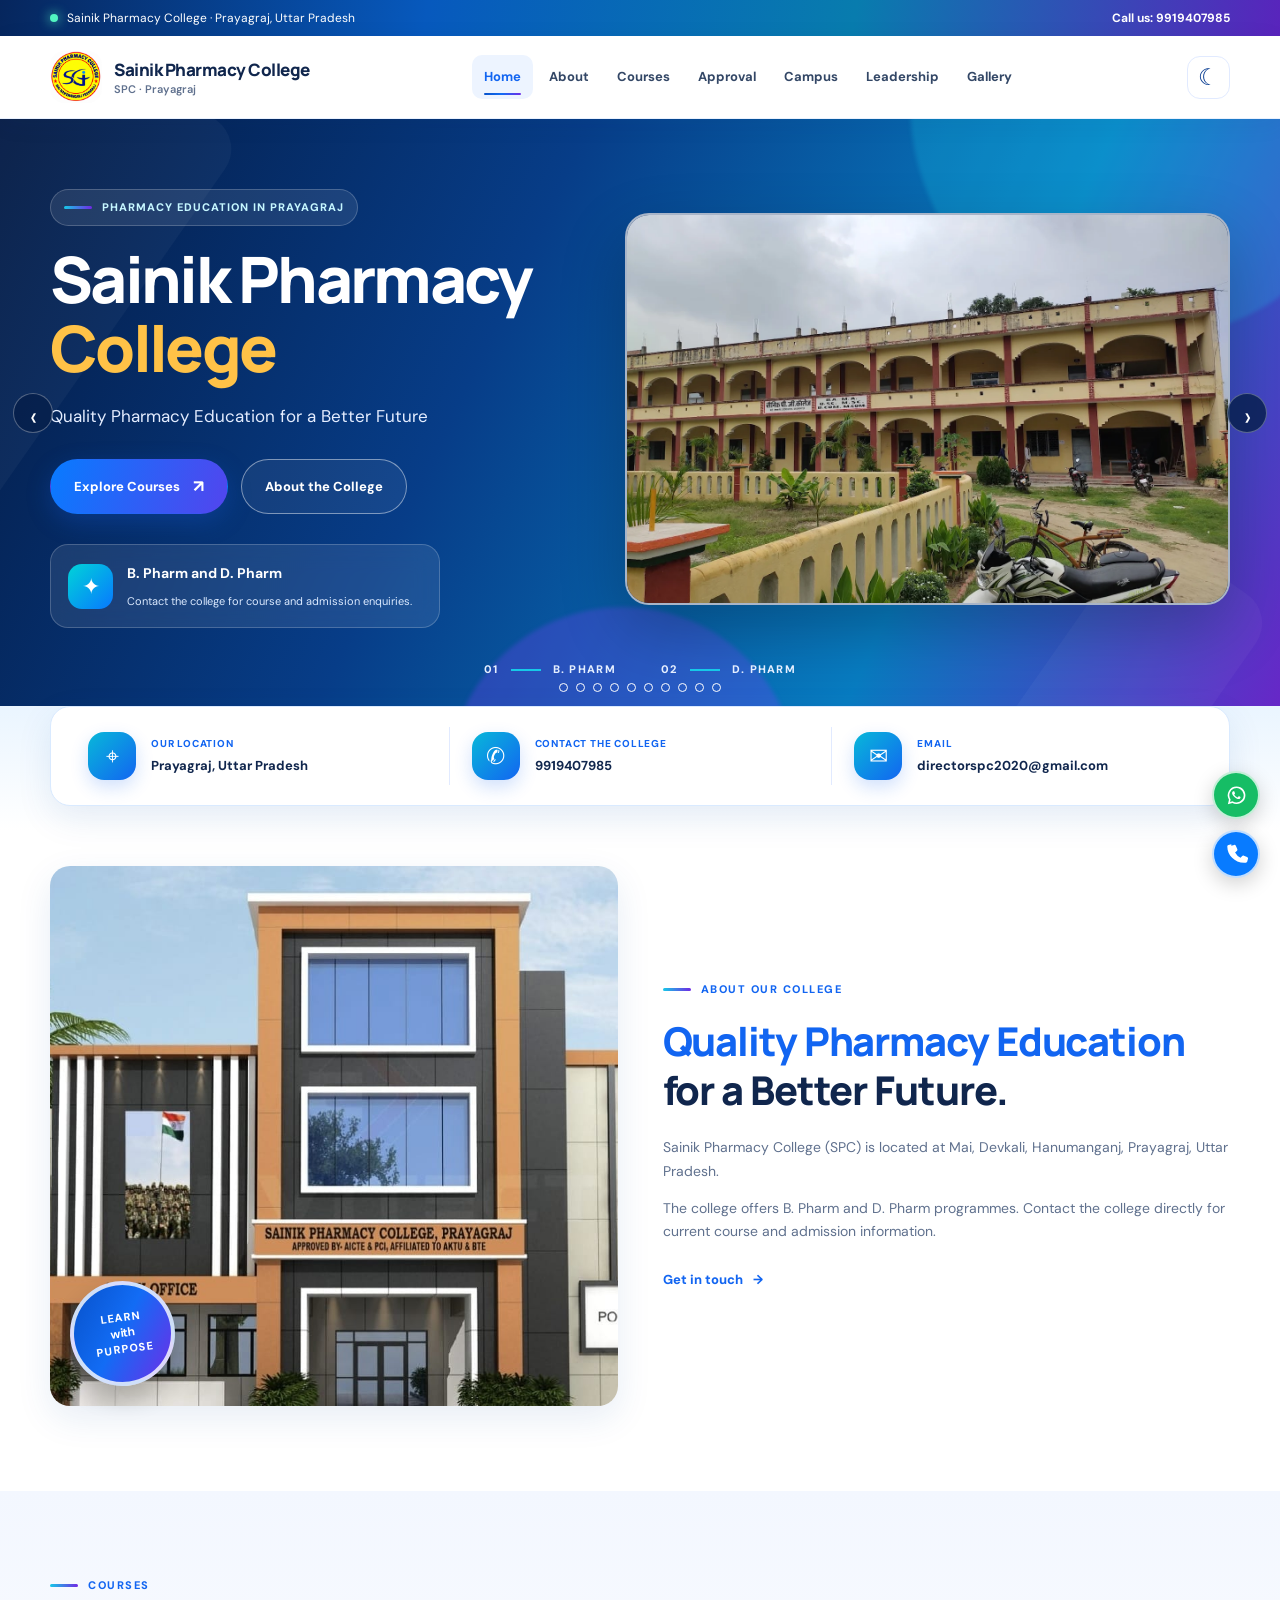
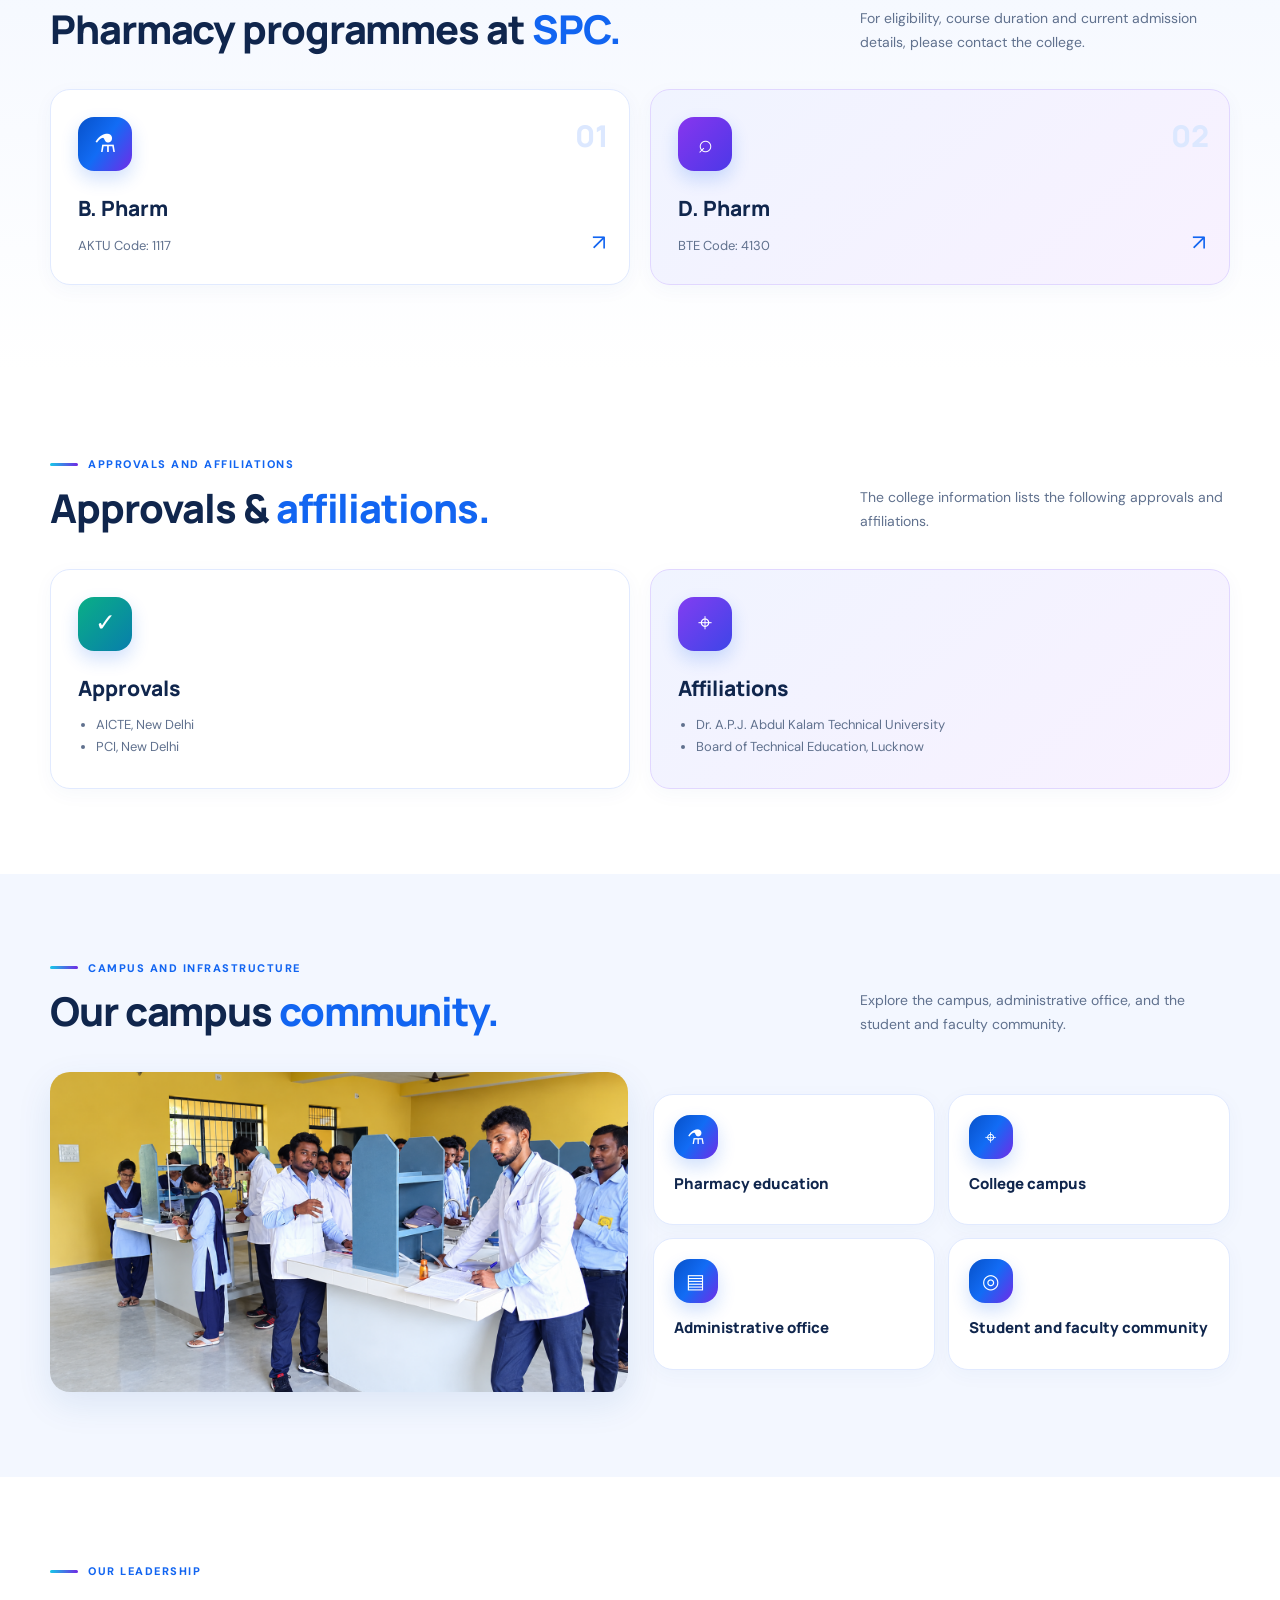
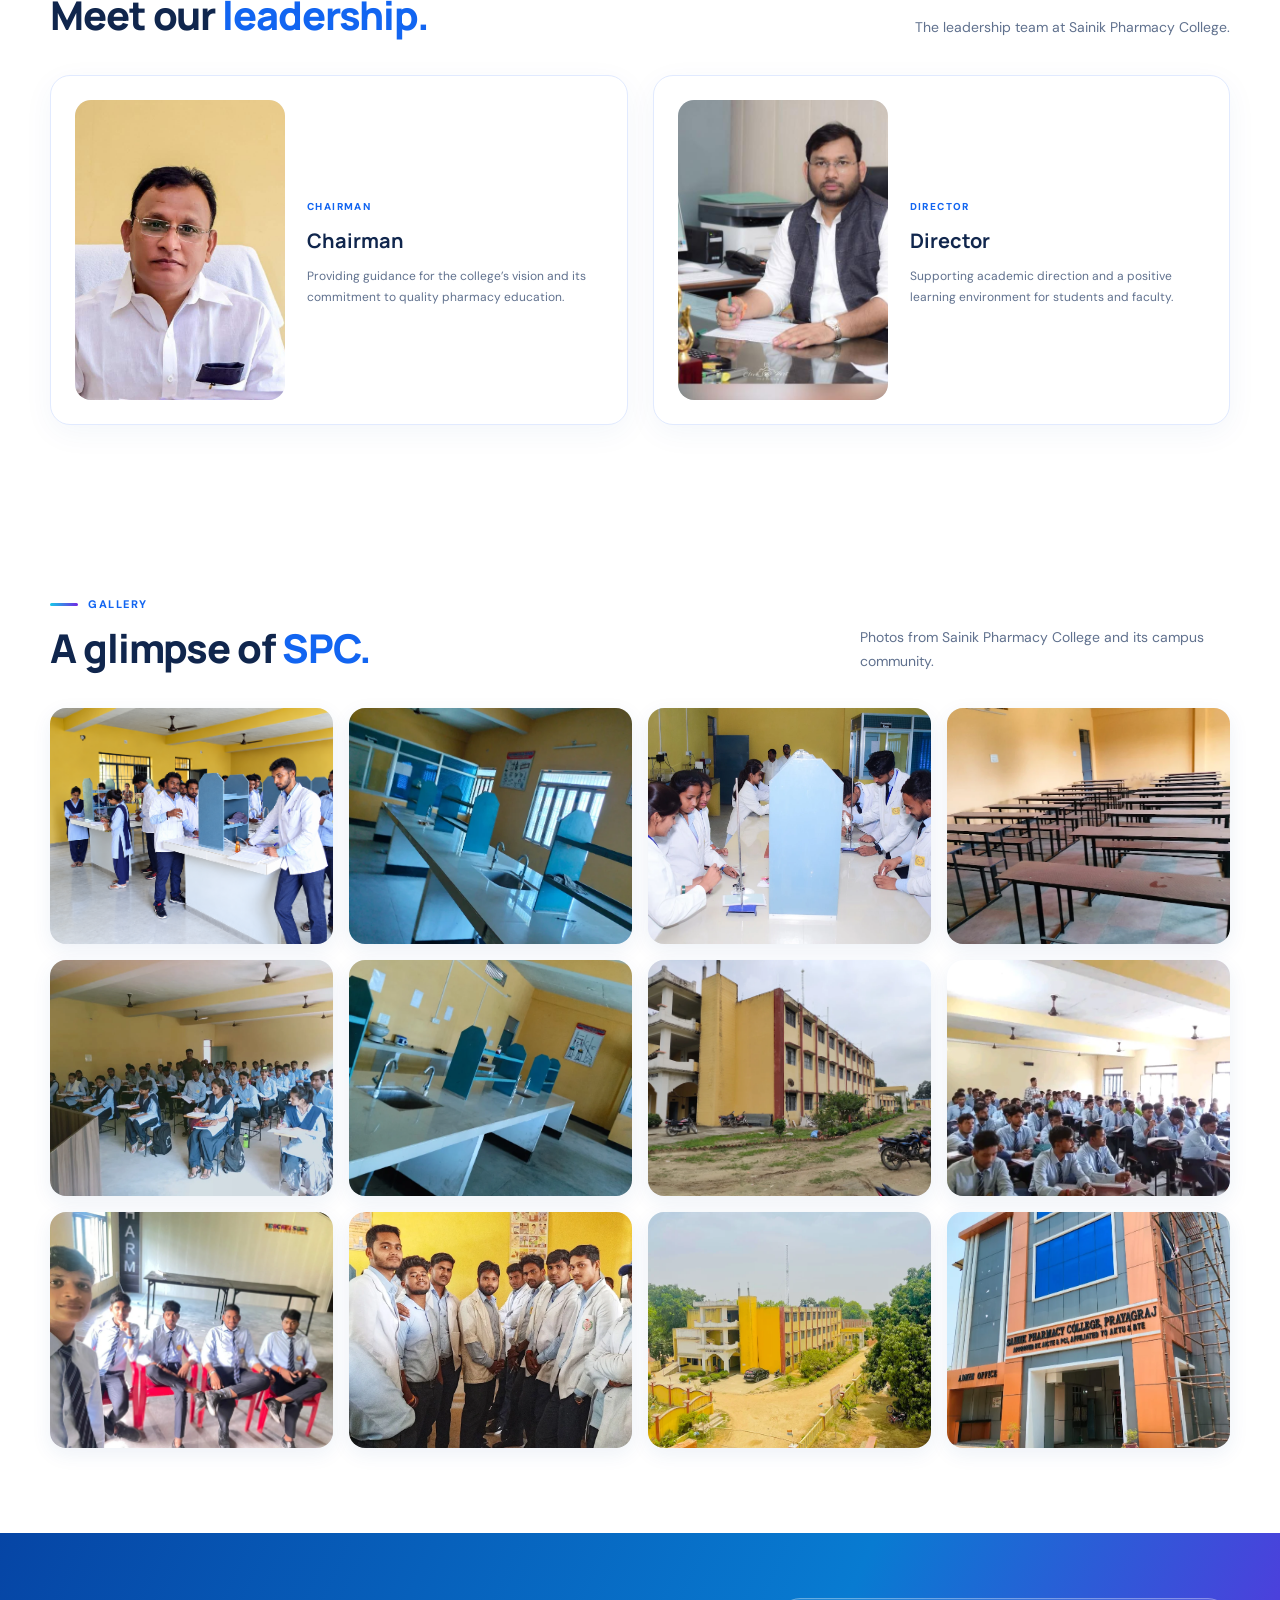
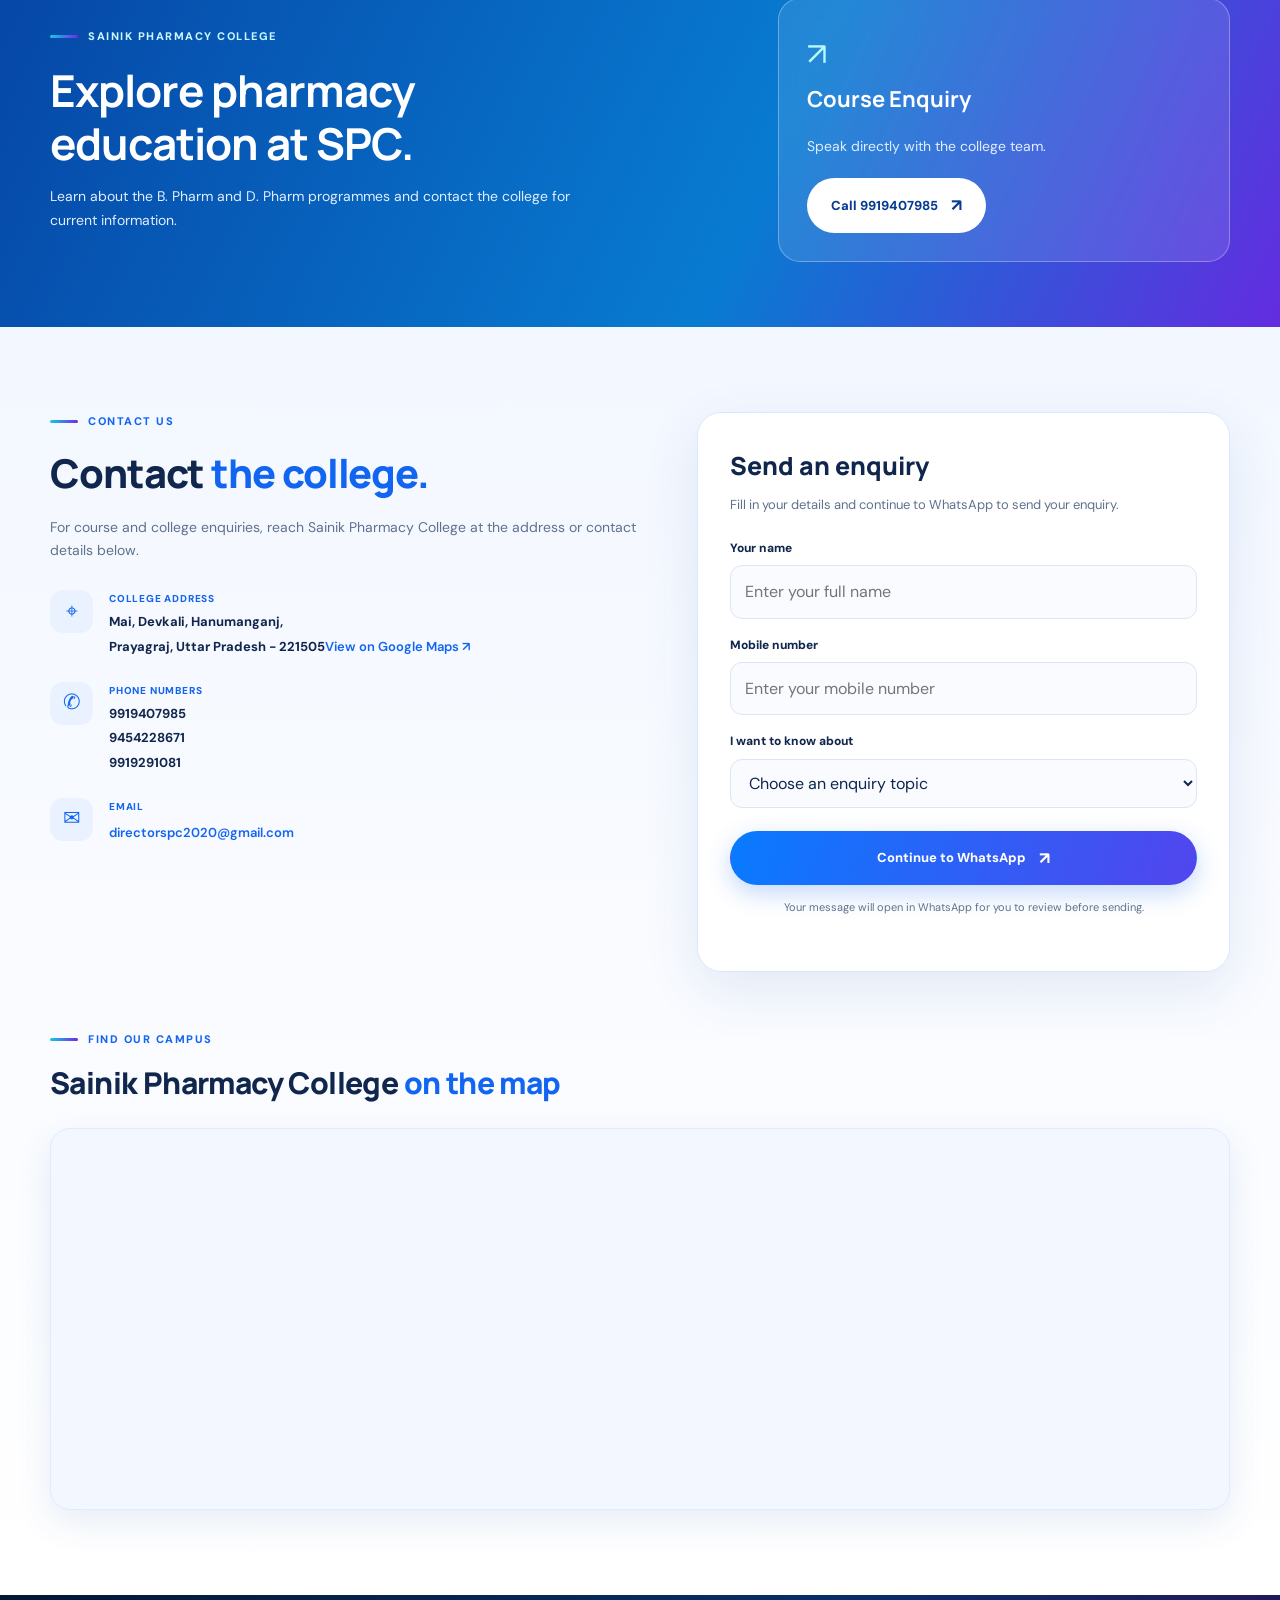
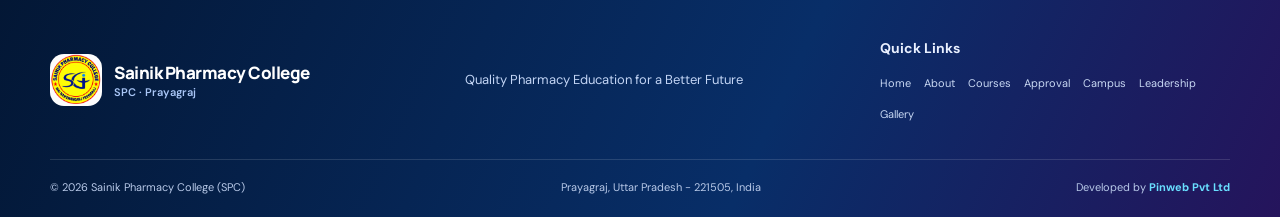
==== index.html @ 7da203ee "update" ====
<!-- Declares this document as HTML5. -->
<!DOCTYPE html>
<!-- Starts the page and sets English as the document's primary language. -->
<html lang="en">
<!-- Contains page metadata, the title, and external style resources. -->
<head>
  <!-- Uses UTF-8 so text and symbols render consistently. -->
  <meta charset="UTF-8">
  <!-- Adapts the layout width to the visitor's device screen. -->
  <meta name="viewport" content="width=device-width, initial-scale=1.0">
  <!-- Provides a short summary for search engines and link previews. -->
  <meta name="description" content="Explore B. Pharm and D. Pharm at Sainik Pharmacy College in Mai, Devkali, Hanumanganj, Prayagraj, Uttar Pradesh.">
  <!-- Sets the text shown in the browser tab. -->
  <title>Sainik Pharmacy College | Prayagraj</title>
  <!-- Opens an early connection to Google Fonts to reduce font-loading delay. -->
  <link rel="preconnect" href="https://fonts.googleapis.com">
  <!-- Opens a cross-origin connection to the Google Fonts asset host. -->
  <link rel="preconnect" href="https://fonts.gstatic.com" crossorigin>
  <!-- Loads the DM Sans and Manrope font families and their specified weights. -->
  <link href="https://fonts.googleapis.com/css2?family=DM+Sans:wght@400;500;600;700&family=Manrope:wght@400;500;600;700;800&display=swap" rel="stylesheet">
  <!-- Loads the site's main stylesheet. -->
  <link rel="stylesheet" href="style.css">
</head>
<!-- Starts the visible content of the page. -->
<body>
  <!-- Top strip shows the college location and a tappable phone contact. -->
  <div class="topbar">
    <!-- Centers and arranges the top-strip content using shared layout styles. -->
    <div class="container topbar-inner">
      <!-- Displays the college name and location, with a decorative status dot. -->
      <span><span class="dot"></span> Sainik Pharmacy College · Prayagraj, Uttar Pradesh</span>
      <!-- Opens the visitor's phone app with the college number. -->
      <a href="tel:+919919407985">Call us: 9919407985</a>
    </div>
  </div>

  <!-- Site header contains the brand, primary navigation, and interactive controls. -->
  <header class="site-header">
    <!-- Wraps and aligns the brand and header controls. -->
    <div class="container nav-wrap">
      <!-- Brand link returns visitors to the home section; aria-label names the link. -->
      <a class="brand" href="#home" aria-label="Sainik Pharmacy College home">
        <!-- Shows the college logo with descriptive alternative text. -->
        <img class="brand-logo" src="assests/logo.jpeg" alt="Sainik Pharmacy College logo">
        <!-- Shows the full college name and its short location label. -->
        <span class="brand-copy"><strong>Sainik Pharmacy College</strong><small>SPC · Prayagraj</small></span>
      </a>
      <!-- Primary in-page links; the menu button controls this navigation on small screens. -->
      <nav id="mainNav" class="main-nav">
        <!-- Marks Home as the initially active navigation link. -->
        <a href="#home" class="active">Home</a>
        <!-- Links to the college introduction. -->
        <a href="#about">About</a>
        <!-- Links to the course information. -->
        <a href="#courses">Courses</a>
        <!-- Links to approvals and affiliations. -->
        <a href="#approvals">Approval</a>
        <!-- Links to campus information. -->
        <a href="#campus">Campus</a>
        <!-- Links to leadership profiles. -->
        <a href="#leadership">Leadership</a>
        <!-- Links to the photo gallery. -->
        <a href="#gallery">Gallery</a>
      </nav>
      <!-- Groups the theme and responsive navigation controls. -->
      <div class="header-actions">
        <!-- Theme control; its accessible state and label can be updated by JavaScript. -->
        <button class="theme-toggle" id="themeToggle" type="button" aria-label="Switch to dark mode" aria-pressed="false" title="Switch to dark mode">☾</button>
        <!-- Opens or closes the primary navigation and exposes its expanded state. -->
        <button class="menu-toggle" id="menuToggle" aria-label="Toggle navigation" aria-expanded="false" aria-controls="mainNav">☰</button>
      </div>
    </div>
  </header>

  <!-- Holds the primary page content, separate from the site header and footer. -->
  <main>
    <!-- Hero section is the home target and introduces the college. -->
    <section class="hero" id="home">
      <!-- Decorative background shapes add visual depth; they carry no content. -->
      <div class="hero-shape shape-one"></div><div class="hero-shape shape-two"></div>
      <!-- Arranges the introductory text and photo carousel in a responsive grid. -->
      <div class="container hero-grid">
        <!-- Text column contains the headline, summary, and calls to action. -->
        <div class="hero-content">
          <!-- Labels the subject area and location above the main heading. -->
          <div class="eyebrow"><span class="eyebrow-line"></span> PHARMACY EDUCATION IN PRAYAGRAJ</div>
          <!-- Main page heading; the span allows the second word to be styled separately. -->
          <h1>Sainik Pharmacy<br><span>College</span></h1>
          <!-- Brief statement of the college's educational message. -->
          <p class="hero-lead">Quality Pharmacy Education for a Better Future</p>
          <!-- Groups links that guide visitors to courses or the college overview. -->
          <div class="hero-actions">
            <!-- Jumps to course details; the arrow is a decorative visual cue. -->
            <a class="btn btn-primary" href="#courses">Explore Courses <span>↗</span></a>
            <!-- Jumps to the college overview. -->
            <a class="btn btn-ghost" href="#about">About the College</a>
          </div>
          <!-- Highlights the two programmes and directs visitors to contact for details. -->
          <div class="hero-note"><span class="note-icon">✦</span><span><strong>B. Pharm and D. Pharm</strong><br><small>Contact the college for course and admission enquiries.</small></span></div>
        </div>
        <!-- Image column contains the campus photo carousel. -->
        <div class="hero-visual">
          <!-- Names the carousel region and identifies its interaction pattern to assistive technology. -->
          <div class="image-frame hero-carousel" role="region" aria-label="College photo slider" aria-roledescription="carousel">
            <!-- Holds the carousel slides; script.js controls which slide is active. -->
            <div class="hero-slides">
              <!-- Initial visible slide; aria-hidden communicates its initial visibility. -->
              <div class="hero-slide is-active" aria-hidden="false"><img src="assests/hero.webp" alt="Sainik Pharmacy College campus"></div>
              <!-- Additional slides start hidden and load their images lazily. -->
              <div class="hero-slide" aria-hidden="true"><img src="assests/hero1.webp" alt="Sainik Pharmacy College campus and students" loading="lazy"></div>
              <!-- Additional slides start hidden and load their images lazily. -->
              <div class="hero-slide" aria-hidden="true"><img src="assests/hero2.webp" alt="Sainik Pharmacy College student community" loading="lazy"></div>
              <!-- Additional slides start hidden and load their images lazily. -->
              <div class="hero-slide" aria-hidden="true"><img src="assests/hero3.webp" alt="Pharmacy college event" loading="lazy"></div>
              <!-- Additional slides start hidden and load their images lazily. -->
              <div class="hero-slide" aria-hidden="true"><img src="assests/hero4.webp" alt="Sainik Pharmacy College students and faculty" loading="lazy"></div>
              <!-- Additional slides start hidden and load their images lazily. -->
              <div class="hero-slide" aria-hidden="true"><img src="assests/hero5.webp" alt="Students at Sainik Pharmacy College" loading="lazy"></div>
              <!-- Additional slides start hidden and load their images lazily. -->
              <div class="hero-slide" aria-hidden="true"><img src="assests/hero6.webp" alt="Sainik Pharmacy College campus event" loading="lazy"></div>
              <!-- Additional slides start hidden and load their images lazily. -->
              <div class="hero-slide" aria-hidden="true"><img src="assests/hero7.webp" alt="Sainik Pharmacy College campus" loading="lazy"></div>
              <!-- Additional slides start hidden and load their images lazily. -->
              <div class="hero-slide" aria-hidden="true"><img src="assests/hero8.webp" alt="Sainik Pharmacy College students" loading="lazy"></div>
              <!-- Last slide in the hero carousel. -->
              <div class="hero-slide" aria-hidden="true"><img src="assests/hero9.webp" alt="Sainik Pharmacy College campus life" loading="lazy"></div>
            </div>
            <!-- Carousel controls include previous/next buttons and script-generated slide dots. -->
            <div class="hero-carousel-controls">
              <!-- Requests the previous photo from the carousel script. -->
              <button class="carousel-arrow" type="button" data-slide-direction="-1" aria-label="Previous photo">‹</button>
              <!-- Accessible group where JavaScript can create one selection dot per slide. -->
              <div class="carousel-dots" role="group" aria-label="Choose a photo"></div>
              <!-- Requests the next photo from the carousel script. -->
              <button class="carousel-arrow" type="button" data-slide-direction="1" aria-label="Next photo">›</button>
            </div>
          </div>
        </div>
      </div>
      <!-- Summarizes the two featured programmes at the bottom of the hero. -->
      <div class="hero-bottom container">
        <span>01 <i></i> B. PHARM</span><span>02 <i></i> D. PHARM</span>
      </div>
    </section>

    <!-- Compact contact strip provides location, phone, and email at a glance. -->
    <section class="quick-info">
      <!-- Responsive grid for the three quick-contact items. -->
      <div class="container info-grid">
        <!-- College location item. -->
        <div class="info-item"><span class="info-icon">⌖</span><div><small>OUR LOCATION</small><strong>Prayagraj, Uttar Pradesh</strong></div></div>
        <!-- Tappable phone item. -->
        <div class="info-item"><span class="info-icon">✆</span><div><small>CONTACT THE COLLEGE</small><strong><a href="tel:+919919407985">9919407985</a></strong></div></div>
        <!-- Email item opens the visitor's configured email application. -->
        <div class="info-item"><span class="info-icon">✉</span><div><small>EMAIL</small><strong><a href="mailto:directorspc2020@gmail.com">directorspc2020@gmail.com</a></strong></div></div>
      </div>
    </section>

    <!-- About section explains the college and links to contact details. -->
    <section class="section about-section" id="about">
      <!-- Splits the section into a campus visual and descriptive copy. -->
      <div class="container about-grid">
        <!-- College building image with a decorative learning-purpose badge. -->
        <div class="about-visual">
          <img src="assests/building.jpeg" alt="Sainik Pharmacy College building">
          <div class="about-badge"><span>LEARN</span><strong>with</strong><span>PURPOSE</span></div>
        </div>
        <!-- College overview text and in-page contact link. -->
        <div class="about-copy">
          <div class="eyebrow"><span class="eyebrow-line"></span> ABOUT OUR COLLEGE</div>
          <h2><span>Quality Pharmacy Education</span> for a Better Future.</h2>
          <p class="muted">Sainik Pharmacy College (SPC) is located at Mai, Devkali, Hanumanganj, Prayagraj, Uttar Pradesh.</p>
          <p class="muted">The college offers B. Pharm and D. Pharm programmes. Contact the college directly for current course and admission information.</p>
          <a class="text-link" href="#contact">Get in touch <span>→</span></a>
        </div>
      </div>
    </section>

    <!-- Courses section lists the programmes and their published codes. -->
    <section class="section learning-section" id="courses">
      <!-- Keeps the heading, explanatory note, and course cards aligned. -->
      <div class="container">
        <!-- Section title and note about where to confirm current admission details. -->
        <div class="section-heading">
          <div><div class="eyebrow"><span class="eyebrow-line"></span> COURSES</div><h2>Pharmacy programmes at <span>SPC.</span></h2></div>
          <p class="muted">For eligibility, course duration and current admission details, please contact the college.</p>
        </div>
        <!-- Two programme cards; each links to the enquiry form. -->
        <div class="feature-grid">
          <!-- Bachelor of Pharmacy programme and its listed AKTU code. -->
          <article class="feature-card"><div class="feature-number">01</div><div class="feature-icon">⚗</div><h3>B. Pharm</h3><p>AKTU Code: 1117</p><a href="#contact" aria-label="Enquire about B. Pharm">↗</a></article>
          <!-- Diploma of Pharmacy programme and its listed BTE code. -->
          <article class="feature-card featured"><div class="feature-number">02</div><div class="feature-icon">⌕</div><h3>D. Pharm</h3><p>BTE Code: 4130</p><a href="#contact" aria-label="Enquire about D. Pharm">↗</a></article>
        </div>
      </div>
    </section>

    <!-- Approval section reuses gallery-section styling and is the approval navigation target. -->
    <section class="section gallery-section" id="approvals">
      <!-- Centers the approval heading and two information cards. -->
      <div class="container">
        <!-- Introduces the approvals and affiliation information shown below. -->
        <div class="section-heading">
          <div><div class="eyebrow"><span class="eyebrow-line"></span> APPROVALS AND AFFILIATIONS</div><h2>Approvals &amp; <span>affiliations.</span></h2></div>
          <p class="muted">The college information lists the following approvals and affiliations.</p>
        </div>
        <!-- Cards list the regulator approvals and university/board affiliations. -->
        <div class="feature-grid">
          <!-- Regulatory approvals listed for the college. -->
          <article class="feature-card"><div class="feature-icon">✓</div><h3>Approvals</h3><ul><li>AICTE, New Delhi</li><li>PCI, New Delhi</li></ul></article>
          <!-- Academic bodies associated with the listed programmes. -->
          <article class="feature-card featured"><div class="feature-icon">⌖</div><h3>Affiliations</h3><ul><li>Dr. A.P.J. Abdul Kalam Technical University</li><li>Board of Technical Education, Lucknow</li></ul></article>
        </div>
      </div>
    </section>

    <!-- Campus section presents a community photo and brief campus highlights. -->
    <section class="section campus-section" id="campus">
      <!-- Contains the campus heading, image, and infrastructure highlights. -->
      <div class="container">
        <div class="section-heading">
          <div><div class="eyebrow"><span class="eyebrow-line"></span> CAMPUS AND INFRASTRUCTURE</div><h2>Our campus <span>community.</span></h2></div>
          <p class="muted">Explore the campus, administrative office, and the student and faculty community.</p>
        </div>
        <!-- Combines a lazy-loaded campus community photo with four highlight cards. -->
        <div class="about-grid">
          <!-- Campus/community image is deferred until it is needed. -->
          <div class="about-visual"><img src="assests/galler3.png" alt="Sainik Pharmacy College student and faculty community" loading="lazy"></div>
          <!-- Short labels for the areas highlighted in the campus section. -->
          <div class="feature-grid">
            <article class="feature-card"><div class="feature-icon">⚗</div><h3>Pharmacy education</h3></article>
            <article class="feature-card"><div class="feature-icon">⌖</div><h3>College campus</h3></article>
            <article class="feature-card"><div class="feature-icon">▤</div><h3>Administrative office</h3></article>
            <article class="feature-card"><div class="feature-icon">◎</div><h3>Student and faculty community</h3></article>
          </div>
        </div>
      </div>
    </section>

    <!-- Leadership section introduces the college's chairman and director. -->
    <section class="section leadership-section" id="leadership">
      <!-- Provides the section heading and leadership cards. -->
      <div class="container">
        <div class="section-heading">
          <div><div class="eyebrow"><span class="eyebrow-line"></span> OUR LEADERSHIP</div><h2>Meet our <span>leadership.</span></h2></div>
          <p class="muted">The leadership team at Sainik Pharmacy College.</p>
        </div>
        <!-- Responsive grid of leadership profiles. -->
        <div class="leadership-grid">
          <!-- Chairman profile with a lazy-loaded portrait and role description. -->
          <article class="leader-card">
            <img class="leader-photo" src="assests/chairman.jpeg" alt="Chairman of Sainik Pharmacy College" loading="lazy">
            <div class="leader-content">
              <span class="leader-role">CHAIRMAN</span>
              <h3>Chairman</h3>
              <p>Providing guidance for the college’s vision and its commitment to quality pharmacy education.</p>
            </div>
          </article>
          <!-- Director profile with a lazy-loaded portrait and role description. -->
          <article class="leader-card">
            <img class="leader-photo" src="assests/director.jpeg" alt="Director of Sainik Pharmacy College" loading="lazy">
            <div class="leader-content">
              <span class="leader-role">DIRECTOR</span>
              <h3>Director</h3>
              <p>Supporting academic direction and a positive learning environment for students and faculty.</p>
            </div>
          </article>
        </div>
      </div>
    </section>

    <!-- Photo gallery section is the destination for the Gallery navigation link. -->
    <section class="section gallery-section" id="gallery">
      <!-- Groups the gallery introduction and photo grid. -->
      <div class="container">
        <div class="section-heading">
          <div><div class="eyebrow"><span class="eyebrow-line"></span> GALLERY</div><h2>A glimpse of <span>SPC.</span></h2></div>
          <p class="muted">Photos from Sainik Pharmacy College and its campus community.</p>
        </div>
        <!-- Displays campus photographs as figures; lazy loading defers off-screen images. -->
        <div class="gallery-grid">
          <!-- Gallery photo with descriptive alternative text. -->
          <figure class="gallery-item"><img src="assests/galler3.png" alt="Sainik Pharmacy College students" loading="lazy"></figure>
          <!-- Gallery photo with descriptive alternative text. -->
          <figure class="gallery-item"><img src="assests/gallery.webp" alt="Sainik Pharmacy College community" loading="lazy"></figure>
          <!-- Gallery photo with descriptive alternative text. -->
          <figure class="gallery-item"><img src="assests/gallery1.webp" alt="Sainik Pharmacy College event" loading="lazy"></figure>
          <!-- Gallery photo with descriptive alternative text. -->
          <figure class="gallery-item"><img src="assests/gallery2.webp" alt="Sainik Pharmacy College students and faculty" loading="lazy"></figure>
          <!-- Gallery photo with descriptive alternative text. -->
          <figure class="gallery-item"><img src="assests/gallery4.webp" alt="Sainik Pharmacy College campus event" loading="lazy"></figure>
          <!-- Gallery photo with descriptive alternative text. -->
          <figure class="gallery-item"><img src="assests/gallery5.webp" alt="Sainik Pharmacy College students" loading="lazy"></figure>
          <!-- Gallery photo with descriptive alternative text. -->
          <figure class="gallery-item"><img src="assests/gallery6.webp" alt="Sainik Pharmacy College campus" loading="lazy"></figure>
          <!-- Gallery photo with descriptive alternative text. -->
          <figure class="gallery-item"><img src="assests/gallery7.webp" alt="Sainik Pharmacy College community event" loading="lazy"></figure>
          <!-- Gallery photo with descriptive alternative text. -->
          <figure class="gallery-item"><img src="assests/gallery8.webp" alt="Sainik Pharmacy College students" loading="lazy"></figure>
          <!-- Gallery photo with descriptive alternative text. -->
          <figure class="gallery-item"><img src="assests/gallery9.webp" alt="Sainik Pharmacy College campus moment" loading="lazy"></figure>
          <!-- Additional campus photo with descriptive alternative text. -->
          <figure class="gallery-item"><img src="assests/maain1.webp" alt="Sainik Pharmacy College campus" loading="lazy"></figure>
          <!-- Additional campus photo with descriptive alternative text. -->
          <figure class="gallery-item"><img src="assests/main.webp" alt="Sainik Pharmacy College" loading="lazy"></figure>
        </div>
      </div>
    </section>

    <!-- Admission callout encourages course enquiries by phone. -->
    <section class="admissions-section">
      <!-- Positions the admissions message alongside the direct enquiry action. -->
      <div class="container admissions-grid">
        <div><div class="eyebrow light"><span class="eyebrow-line"></span> SAINIK PHARMACY COLLEGE</div><h2>Explore pharmacy<br>education at SPC.</h2><p>Learn about the B. Pharm and D. Pharm programmes and contact the college for current information.</p></div>
        <div class="admission-action"><div class="admission-mark">↗</div><h3>Course Enquiry</h3><p>Speak directly with the college team.</p><a class="btn btn-white" href="tel:+919919407985">Call 9919407985 <span>↗</span></a></div>
      </div>
    </section>

    <!-- Contact section contains college details and the WhatsApp enquiry form. -->
    <section class="section contact-section" id="contact">
      <!-- Arranges contact information beside the enquiry form. -->
      <div class="container contact-grid">
        <!-- Address, map link, phone numbers, and email for direct enquiries. -->
        <div class="contact-copy"><div class="eyebrow"><span class="eyebrow-line"></span> CONTACT US</div><h2>Contact <span>the college.</span></h2><p class="muted">For course and college enquiries, reach Sainik Pharmacy College at the address or contact details below.</p>
          <!-- Opens the college's address in Google Maps in a new tab. -->
          <div class="contact-detail"><span class="detail-icon">⌖</span><div><small>COLLEGE ADDRESS</small><strong>Mai, Devkali, Hanumanganj,<br>Prayagraj, Uttar Pradesh - 221505</strong><a href="https://www.google.com/maps/search/?api=1&query=Sainik%20Pharmacy%20College%2C%20Mai%2C%20Devkali%2C%20Hanumanganj%2C%20Prayagraj%2C%20Uttar%20Pradesh%20221505" target="_blank" rel="noopener">View on Google Maps ↗</a></div></div>
          <!-- Each phone link can be tapped to start a call. -->
          <div class="contact-detail"><span class="detail-icon">✆</span><div><small>PHONE NUMBERS</small><strong><a href="tel:+919919407985">9919407985</a><br><a href="tel:+919454228671">9454228671</a><br><a href="tel:+919919291081">9919291081</a></strong></div></div>
          <!-- Email link opens a new message in the visitor's email application. -->
          <div class="contact-detail"><span class="detail-icon">✉</span><div><small>EMAIL</small><a href="mailto:directorspc2020@gmail.com">directorspc2020@gmail.com</a></div></div>
        </div>
        <!-- Form data is used by script.js to build a WhatsApp enquiry message. -->
        <form class="contact-form" id="enquiryForm" data-whatsapp-number="919919407985">
          <!-- Form heading and explanation of the WhatsApp hand-off. -->
          <h3>Send an enquiry</h3><p>Fill in your details and continue to WhatsApp to send your enquiry.</p>
          <!-- Required name field for the prospective student's enquiry. -->
          <label for="name">Your name</label><input id="name" name="name" type="text" placeholder="Enter your full name" required>
          <!-- Required phone field with numeric-friendly input and a 10–15 character pattern. -->
          <label for="phone">Mobile number</label><input id="phone" name="phone" type="tel" inputmode="numeric" pattern="[0-9+\-\s]{10,15}" placeholder="Enter your mobile number" required>
          <!-- Required topic selection; the first option prompts the visitor to choose. -->
          <label for="topic">I want to know about</label><select id="topic" name="topic" required><option value="">Choose an enquiry topic</option><option>B. Pharm</option><option>D. Pharm</option><option>Approvals and affiliations</option><option>Campus and infrastructure</option><option>Other enquiry</option></select>
          <!-- Submits the enquiry to the JavaScript handler, which continues to WhatsApp. -->
          <button class="btn btn-primary submit-btn" type="submit">Continue to WhatsApp <span>↗</span></button>
          <!-- Clarifies that the visitor can review the message before sending it. -->
          <small class="form-note">Your message will open in WhatsApp for you to review before sending.</small>
          <!-- Live region where JavaScript can announce form status to assistive technology. -->
          <p class="form-status" id="formStatus" aria-live="polite"></p>
        </form>
      </div>
      <!-- Shows the college location in an embedded map below the contact details. -->
      <div class="container contact-map">
        <div class="contact-map-heading">
          <div class="eyebrow"><span class="eyebrow-line"></span> FIND OUR CAMPUS</div>
          <h3>Sainik Pharmacy College <span>on the map</span></h3>
        </div>
        <div class="contact-map-frame">
          <iframe
            src="https://maps.google.com/maps?q=Sainik%20Pharmacy%20College%2C%20Mai%2C%20Devkali%2C%20Hanumanganj%2C%20Prayagraj%2C%20Uttar%20Pradesh%20221505&t=&z=14&ie=UTF8&iwloc=&output=embed"
            title="Map showing Sainik Pharmacy College in Prayagraj"
            loading="lazy"
            referrerpolicy="no-referrer-when-downgrade"
            allowfullscreen>
          </iframe>
        </div>
      </div>
    </section>
    <!-- Accessible photo viewer with navigation, zoom controls, and keyboard support. -->
    <div class="gallery-lightbox" id="galleryLightbox" role="dialog" aria-modal="true" aria-label="College photo viewer" hidden>
      <div class="gallery-lightbox-backdrop" data-lightbox-close></div>
      <div class="gallery-lightbox-panel">
        <button class="gallery-lightbox-close" type="button" data-lightbox-close aria-label="Close photo viewer">×</button>
        <button class="gallery-lightbox-arrow gallery-lightbox-previous" type="button" data-lightbox-previous aria-label="Previous photo">‹</button>
        <div class="gallery-lightbox-stage">
          <img class="gallery-lightbox-image" src="" alt="">
        </div>
        <button class="gallery-lightbox-arrow gallery-lightbox-next" type="button" data-lightbox-next aria-label="Next photo">›</button>
        <div class="gallery-lightbox-controls" aria-label="Photo zoom controls">
          <button type="button" data-zoom-out aria-label="Zoom out">−</button>
          <span class="gallery-zoom-level" aria-live="polite">100%</span>
          <button type="button" data-zoom-in aria-label="Zoom in">+</button>
          <button class="gallery-zoom-reset" type="button" data-zoom-reset>Reset</button>
          <span class="gallery-image-counter" aria-live="polite"></span>
        </div>
      </div>
    </div>
  </main>

  <!-- Footer repeats the brand and navigation and displays the college location. -->
  <footer class="footer">
    <!-- Main footer area groups the brand, tagline, and quick navigation links. -->
    <div class="container footer-main">
      <!-- Footer brand link returns to the home section; empty alt marks its logo decorative. -->
      <a class="brand footer-brand" href="#home"><img class="brand-logo" src="assests/logo.jpeg" alt=""><span class="brand-copy"><strong>Sainik Pharmacy College</strong><small>SPC · Prayagraj</small></span></a>
      <!-- Repeats the college's short educational tagline. -->
      <p>Quality Pharmacy Education for a Better Future</p>
      <!-- Secondary navigation for quick access to the main page sections. -->
      <nav class="footer-nav" aria-label="Footer navigation">
        <!-- Labels the group of footer links. -->
        <h2>Quick Links</h2>
        <a href="#home">Home</a><a href="#about">About</a><a href="#courses">Courses</a><a href="#approvals">Approval</a><a href="#campus">Campus</a><a href="#leadership">Leadership</a><a href="#gallery">Gallery</a>
      </nav>
    </div>
    <!-- Copyright year is filled by script.js; remaining text gives location and developer credit. -->
    <div class="container footer-bottom"><span>© <span id="year"></span> Sainik Pharmacy College (SPC)</span><span>Prayagraj, Uttar Pradesh - 221505, India</span><span>Developed by <strong>Pinweb Pvt Ltd</strong></span></div>
  </footer>
  <!-- Fixed quick actions provide WhatsApp, phone, and back-to-top shortcuts. -->
  <div class="floating-actions" aria-label="Quick contact actions">
    <!-- Opens a WhatsApp chat in a new tab; rel prevents access to the originating page. -->
    <a class="floating-action whatsapp-action" href="https://wa.me/919919407985" target="_blank" rel="noopener noreferrer" aria-label="Chat with us on WhatsApp" title="WhatsApp"><svg aria-hidden="true" viewBox="0 0 32 32"><path d="M16 3.5A12.2 12.2 0 0 0 5.5 21.9L4 28l6.3-1.6A12.2 12.2 0 1 0 16 3.5Zm0 22.2c-1.8 0-3.5-.5-5-1.4l-.4-.2-3.7 1 1-3.6-.3-.4A10 10 0 1 1 16 25.7Zm5.5-7.5c-.3-.2-1.8-.9-2.1-1s-.5-.2-.7.2-.8 1-1 1.2-.4.2-.7.1a8.2 8.2 0 0 1-2.4-1.5 9 9 0 0 1-1.7-2.1c-.2-.3 0-.5.2-.7l.5-.6.3-.5v-.5l-.9-2.2c-.2-.6-.5-.5-.7-.5h-.6c-.2 0-.5.1-.8.4s-1 1-1 2.4 1 2.7 1.2 2.9c.1.2 2 3.1 4.9 4.3 1.8.8 2.5.8 3.4.7s1.8-.7 2-1.4.3-1.3.2-1.4-.3-.2-.6-.4Z"/></svg></a>
    <!-- Tappable phone shortcut; the inline SVG is decorative because the link has an accessible label. -->
    <a class="floating-action call-action" href="tel:+919919407985" aria-label="Call Sainik Pharmacy College" title="Call us"><svg aria-hidden="true" viewBox="0 0 24 24"><path d="M6.6 2.8 9.5 2c.8-.2 1.6.2 1.9 1l1.4 3.3c.3.7.1 1.5-.5 2l-1.8 1.5a15 15 0 0 0 5.7 5.7l1.5-1.8c.5-.6 1.3-.8 2-.5l3.3 1.4c.8.3 1.2 1.1 1 1.9l-.8 2.9c-.2.7-.8 1.2-1.5 1.2C10.9 21.6 2.4 13.1 2.4 3.7c0-.7.5-1.3 1.2-1.5l3-.8Z"/></svg></a>
    <!-- Back-to-top link starts hidden and is shown by script.js when appropriate. -->
    <a class="floating-action top-action" id="backToTop" href="#home" aria-label="Back to top" title="Back to top" hidden>↑</a>
  </div>
  <!-- Loads page interactions after the page markup is available. -->
  <script src="script.js"></script>
</body>
<!-- Closes the HTML document. -->
</html>
---- style.css ----
/* ==========================================
   SAINIK PHARMACY COLLEGE
   Premium Gradient Website Design
   File: style.css
========================================== */

:root {
  --primary: #1265f1;
  --primary-dark: #073b91;
  --secondary: #7028e4;
  --cyan: #16c9e8;
  --accent: #ffc247;
  --text: #10264d;
  --muted: #60718e;
  --surface: #ffffff;
  --soft-bg: #f3f7ff;
  --border: #e1eaff;
  --gradient: linear-gradient(125deg, #0751c9, #126cf5 48%, #712be8);
  --gradient-cyan: linear-gradient(135deg, #08b8d9, #1265f1);
  --gradient-dark: linear-gradient(135deg, #041b46, #073e85 60%, #5522ad);
  --shadow: 0 12px 35px rgba(23, 76, 158, .10);
  --radius: 20px;
  --transition: .3s ease;
}

* {
  margin: 0;
  padding: 0;
  box-sizing: border-box;
}

html {
  scroll-behavior: smooth;
  scroll-padding-top: 95px;
}

body {
  font-family: "DM Sans", sans-serif;
  background: var(--surface);
  color: var(--text);
  line-height: 1.7;
  overflow-x: hidden;
  transition: background var(--transition), color var(--transition);
}

img {
  display: block;
  max-width: 100%;
}

a {
  color: inherit;
  text-decoration: none;
}

button,
input,
select {
  font: inherit;
}

button,
a {
  -webkit-tap-highlight-color: transparent;
}

button:focus-visible,
a:focus-visible,
input:focus-visible,
select:focus-visible {
  outline: 3px solid var(--cyan);
  outline-offset: 4px;
}

.container {
  width: min(1180px, calc(100% - 40px));
  margin-inline: auto;
}

section {
  position: relative;
}

/* =============== TOP BAR =============== */

.topbar {
  background: linear-gradient(100deg, #06265d, #0759bd, #087cae, #5924bc);
  color: white;
  font-size: 12px;
  padding: 8px 0;
}

.topbar-inner {
  display: flex;
  justify-content: space-between;
  align-items: center;
  gap: 16px;
}

.topbar-inner > span {
  display: flex;
  align-items: center;
  gap: 9px;
}

.topbar a {
  font-weight: 700;
  white-space: nowrap;
}

.topbar a:hover {
  color: #8ff5ff;
}

.dot {
  width: 8px;
  height: 8px;
  border-radius: 50%;
  background: #52f5c1;
  box-shadow: 0 0 12px #52f5c1;
}

/* =============== HEADER =============== */

.site-header {
  position: sticky;
  top: 0;
  z-index: 1000;
  background: rgba(255, 255, 255, .94);
  backdrop-filter: blur(18px);
  border-bottom: 1px solid rgba(18, 101, 241, .09);
  box-shadow: 0 5px 25px rgba(12, 42, 94, .05);
}

.nav-wrap {
  min-height: 82px;
  display: flex;
  justify-content: space-between;
  align-items: center;
  gap: 24px;
}

.brand {
  display: inline-flex;
  align-items: center;
  gap: 12px;
  flex-shrink: 0;
}

.brand-logo {
  width: 52px;
  height: 52px;
  object-fit: contain;
  border-radius: 14px;
}

.brand-copy {
  display: flex;
  flex-direction: column;
  line-height: 1.4;
}

.brand-copy strong {
  font-family: "Manrope", sans-serif;
  font-size: 17px;
  font-weight: 800;
  letter-spacing: -.5px;
}

.brand-copy small {
  color: var(--muted);
  font-size: 11px;
  font-weight: 600;
}

.main-nav {
  display: flex;
  align-items: center;
  gap: 4px;
}

.main-nav a {
  position: relative;
  padding: 11px 12px;
  border-radius: 10px;
  font-size: 13px;
  font-weight: 700;
  color: #334766;
  transition: var(--transition);
}

.main-nav a:hover,
.main-nav a.active {
  color: var(--primary);
  background: #edf4ff;
}

.main-nav a::after {
  content: "";
  position: absolute;
  bottom: 4px;
  left: 20%;
  width: 0;
  height: 2px;
  background: var(--gradient);
  border-radius: 10px;
  transition: width var(--transition);
}

.main-nav a:hover::after,
.main-nav a.active::after {
  width: 60%;
}

.header-actions {
  display: flex;
  gap: 10px;
  align-items: center;
}

.theme-toggle,
.menu-toggle {
  width: 43px;
  height: 43px;
  display: grid;
  place-items: center;
  border: 1px solid var(--border);
  border-radius: 13px;
  background: white;
  color: var(--primary-dark);
  cursor: pointer;
  transition: var(--transition);
}

.theme-toggle {
  font-size: 23px;
}

.menu-toggle {
  display: none;
  font-size: 23px;
}

.theme-toggle:hover,
.menu-toggle:hover {
  background: var(--gradient);
  color: white;
  transform: translateY(-2px);
}

/* =============== HERO SECTION =============== */

.hero {
  position: relative;
  isolation: isolate;
  overflow: hidden;
  color: white;
  background: linear-gradient(
    115deg,
    #041b45 0%,
    #073d88 38%,
    #087cc1 72%,
    #6727c7 100%
  );
  padding: 70px 0 28px;
}

.hero::before,
.hero::after {
  content: "";
  position: absolute;
  z-index: -1;
  pointer-events: none;
  border-radius: 50%;
  filter: blur(2px);
}

.hero::before {
  width: 470px;
  height: 470px;
  top: -250px;
  right: -100px;
  background: rgba(29, 220, 244, .20);
}

.hero::after {
  width: 350px;
  height: 350px;
  bottom: -250px;
  left: 35%;
  background: rgba(125, 67, 255, .28);
}

.hero-shape {
  position: absolute;
  z-index: -1;
  pointer-events: none;
  transform: rotate(35deg);
  border-radius: 35px;
  background: rgba(255, 255, 255, .035);
}

.shape-one {
  width: 250px;
  height: 550px;
  top: -100px;
  left: -140px;
}

.shape-two {
  width: 160px;
  height: 350px;
  right: 7%;
  bottom: -180px;
}

.hero-grid {
  display: grid;
  grid-template-columns: .92fr 1.08fr;
  align-items: center;
  gap: 60px;
}

.eyebrow {
  display: flex;
  align-items: center;
  gap: 10px;
  margin-bottom: 18px;
  color: var(--primary);
  font-size: 11px;
  font-weight: 800;
  letter-spacing: 1.5px;
  text-transform: uppercase;
}

.eyebrow-line {
  width: 28px;
  height: 3px;
  flex-shrink: 0;
  border-radius: 5px;
  background: linear-gradient(90deg, var(--cyan), var(--secondary));
}

.hero .eyebrow {
  display: inline-flex;
  padding: 8px 13px;
  border: 1px solid rgba(255, 255, 255, .2);
  border-radius: 50px;
  background: rgba(255, 255, 255, .09);
  color: #c6f7ff;
  letter-spacing: 1px;
}

.hero h1 {
  font-family: "Manrope", sans-serif;
  font-size: clamp(42px, 5vw, 67px);
  line-height: 1.08;
  letter-spacing: -2.7px;
  font-weight: 800;
}

.hero h1 span {
  color: var(--accent);
}

.hero-lead {
  margin-top: 20px;
  color: #e4edff;
  font-size: 17px;
}

.hero-actions {
  display: flex;
  flex-wrap: wrap;
  gap: 13px;
  margin-top: 28px;
}

.btn {
  min-height: 48px;
  padding: 12px 23px;
  display: inline-flex;
  justify-content: center;
  align-items: center;
  gap: 13px;
  border: 1px solid transparent;
  border-radius: 50px;
  font-size: 13px;
  font-weight: 800;
  cursor: pointer;
  transition: transform var(--transition),
              box-shadow var(--transition),
              background var(--transition);
}

.btn span {
  font-size: 17px;
}

.btn-primary {
  color: white;
  background: linear-gradient(110deg, #087bff, #5245ee);
  box-shadow: 0 8px 24px rgba(18, 101, 241, .25);
}

.btn-primary:hover {
  transform: translateY(-3px);
  box-shadow: 0 13px 30px rgba(18, 101, 241, .35);
}

.btn-ghost {
  color: white;
  border-color: rgba(255, 255, 255, .45);
  background: rgba(255, 255, 255, .06);
}

.btn-ghost:hover {
  color: var(--primary-dark);
  background: white;
}

.hero-note {
  display: flex;
  align-items: center;
  gap: 14px;
  margin-top: 30px;
  padding: 14px 17px;
  max-width: 390px;
  border: 1px solid rgba(255, 255, 255, .2);
  border-radius: 18px;
  background: rgba(255, 255, 255, .09);
  backdrop-filter: blur(12px);
}

.note-icon {
  display: grid;
  place-items: center;
  width: 45px;
  height: 45px;
  flex-shrink: 0;
  border-radius: 14px;
  background: linear-gradient(135deg, #00d4d8, #0878ff);
  font-size: 22px;
}

.hero-note strong {
  font-size: 14px;
}

.hero-note small {
  color: #dceaff;
  font-size: 11px;
}

.hero-visual {
  min-width: 0;
}

.image-frame {
  overflow: hidden;
  border: 2px solid rgba(255, 255, 255, .65);
  border-radius: 24px;
  background: #092c63;
  box-shadow: 0 25px 65px rgba(0, 0, 0, .24);
}

.hero-slides {
  position: relative;
  aspect-ratio: 1.55 / 1;
}

.hero-slide {
  position: absolute;
  inset: 0;
  opacity: 0;
  visibility: hidden;
  transition: opacity .6s ease;
}

.hero-slide.is-active {
  opacity: 1;
  visibility: visible;
}

.hero-slide img {
  width: 100%;
  height: 100%;
  object-fit: cover;
}

.hero-carousel-controls {
  position: absolute;
  inset: 0;
  display: flex;
  align-items: center;
  justify-content: space-between;
  padding: 0 13px;
  pointer-events: none;
}

.carousel-arrow {
  display: grid;
  place-items: center;
  width: 40px;
  height: 40px;
  border: 1px solid rgba(255, 255, 255, .3);
  border-radius: 50%;
  background: rgba(5, 31, 74, .8);
  color: white;
  font-size: 27px;
  cursor: pointer;
  pointer-events: auto;
  transition: var(--transition);
}

.carousel-arrow:hover {
  background: #087bff;
  transform: scale(1.08);
}

.carousel-dots {
  position: absolute;
  left: 50%;
  bottom: 15px;
  display: flex;
  gap: 8px;
  transform: translateX(-50%);
  pointer-events: auto;
}

.carousel-dots button {
  width: 9px;
  height: 9px;
  padding: 0;
  border: 1px solid white;
  border-radius: 50%;
  background: transparent;
  cursor: pointer;
}

.carousel-dots button.active {
  width: 23px;
  border-radius: 10px;
  background: white;
}

.hero-bottom {
  display: flex;
  justify-content: center;
  gap: 45px;
  padding-top: 32px;
}

.hero-bottom span {
  display: flex;
  align-items: center;
  gap: 12px;
  color: #e5efff;
  font-size: 11px;
  font-weight: 800;
  letter-spacing: 1.3px;
}

.hero-bottom i {
  width: 30px;
  height: 2px;
  background: var(--cyan);
}

/* =============== QUICK INFO =============== */

.quick-info {
  position: relative;
  z-index: 5;
  margin-top: -1px;
  padding: 0 0 25px;
  background: linear-gradient(180deg, #eaf5ff, var(--surface));
}

.info-grid {
  display: grid;
  grid-template-columns: repeat(3, 1fr);
  padding: 20px 15px;
  border: 1px solid #d9eaff;
  border-radius: 20px;
  background: var(--surface);
  box-shadow: var(--shadow);
}

.info-item {
  display: flex;
  align-items: center;
  gap: 15px;
  padding: 5px 22px;
  min-width: 0;
}

.info-item + .info-item {
  border-left: 1px solid var(--border);
}

.info-icon {
  width: 48px;
  height: 48px;
  display: grid;
  place-items: center;
  flex-shrink: 0;
  border-radius: 16px;
  color: white;
  font-size: 23px;
  background: var(--gradient-cyan);
  box-shadow: 0 7px 18px rgba(18, 101, 241, .2);
}

.info-item div {
  min-width: 0;
}

.info-item small,
.contact-detail small {
  display: block;
  margin-bottom: 3px;
  color: var(--primary);
  font-size: 10px;
  font-weight: 800;
  letter-spacing: .8px;
}

.info-item strong {
  display: block;
  overflow-wrap: anywhere;
  font-size: 13px;
}

.info-item a:hover,
.contact-detail a:hover {
  color: var(--primary);
}

/* =============== COMMON SECTIONS =============== */

.section {
  padding: 85px 0;
}

.section-heading {
  display: flex;
  justify-content: space-between;
  align-items: end;
  gap: 35px;
  margin-bottom: 35px;
}

.section-heading .eyebrow {
  margin-bottom: 10px;
}

.section-heading h2,
.about-copy h2,
.contact-copy h2 {
  font-family: "Manrope", sans-serif;
  font-size: clamp(28px, 3.1vw, 40px);
  line-height: 1.25;
  letter-spacing: -1.1px;
  font-weight: 800;
}

.section-heading h2 span,
.about-copy h2 span,
.contact-copy h2 span {
  color: var(--primary);
}

.muted,
.section-heading > p {
  color: var(--muted);
  font-size: 14px;
}

.section-heading > p {
  max-width: 370px;
}

/* =============== ABOUT =============== */

.about-section {
  padding-top: 35px;
}

.about-grid {
  display: grid;
  grid-template-columns: 1fr 1fr;
  align-items: center;
  gap: 45px;
}

.about-visual {
  position: relative;
  min-width: 0;
}

.about-visual > img {
  width: 100%;
  height: 540px;
  object-fit: cover;
  border-radius: var(--radius);
  box-shadow: var(--shadow);
}

.about-badge {
  position: absolute;
  left: 20px;
  bottom: 20px;
  width: 105px;
  height: 105px;
  display: flex;
  flex-direction: column;
  justify-content: center;
  align-items: center;
  border: 4px solid rgba(255, 255, 255, .8);
  border-radius: 50%;
  color: white;
  background: var(--gradient);
  box-shadow: 0 12px 25px rgba(0, 0, 0, .2);
  line-height: 1.4;
  transform: rotate(-8deg);
}

.about-badge span {
  font-size: 11px;
  font-weight: 800;
  letter-spacing: 1px;
}

.about-badge strong {
  font-size: 12px;
}

.about-copy h2 {
  margin-bottom: 20px;
}

.about-copy p {
  margin-bottom: 13px;
}

.text-link {
  display: inline-flex;
  align-items: center;
  gap: 10px;
  margin-top: 12px;
  color: var(--primary);
  font-size: 13px;
  font-weight: 800;
}

.text-link span {
  transition: transform var(--transition);
}

.text-link:hover span {
  transform: translateX(5px);
}

/* =============== COURSE CARDS =============== */

.learning-section {
  background: linear-gradient(180deg, var(--soft-bg), #ffffff);
}

.feature-grid {
  display: grid;
  grid-template-columns: repeat(2, minmax(0, 1fr));
  gap: 20px;
}

.feature-card {
  position: relative;
  min-width: 0;
  padding: 27px;
  overflow: hidden;
  border: 1px solid var(--border);
  border-radius: var(--radius);
  background: var(--surface);
  box-shadow: 0 5px 20px rgba(23, 76, 158, .04);
  transition: transform var(--transition),
              box-shadow var(--transition),
              border-color var(--transition);
}

.feature-card::before {
  content: "";
  position: absolute;
  top: 0;
  left: 0;
  width: 100%;
  height: 4px;
  background: var(--gradient);
  opacity: 0;
  transition: opacity var(--transition);
}

.feature-card:hover {
  transform: translateY(-6px);
  border-color: #b7d2ff;
  box-shadow: 0 18px 40px rgba(23, 76, 158, .12);
}

.feature-card:hover::before {
  opacity: 1;
}

.feature-number {
  position: absolute;
  top: 20px;
  right: 20px;
  color: #dce8ff;
  font-family: "Manrope", sans-serif;
  font-size: 30px;
  font-weight: 800;
}

.feature-icon {
  width: 54px;
  height: 54px;
  display: grid;
  place-items: center;
  margin-bottom: 20px;
  border-radius: 16px;
  color: white;
  background: var(--gradient);
  font-size: 25px;
  box-shadow: 0 8px 18px rgba(18, 101, 241, .2);
}

.feature-card h3 {
  margin-bottom: 8px;
  font-family: "Manrope", sans-serif;
  font-size: 21px;
  font-weight: 800;
}

.feature-card p,
.feature-card li {
  color: var(--muted);
  font-size: 13px;
}

.feature-card ul {
  padding-left: 18px;
}

.feature-card > a {
  position: absolute;
  right: 23px;
  bottom: 23px;
  color: var(--primary);
  font-size: 22px;
}

.featured {
  background: linear-gradient(140deg, #f0f4ff, #f8f1ff);
  border-color: #e1d7ff;
}

.featured .feature-icon {
  background: linear-gradient(135deg, #8736ee, #4c38e8);
}

/* =============== APPROVALS =============== */

.gallery-section {
  background: var(--surface);
}

#approvals .feature-card {
  min-height: 220px;
}

#approvals .feature-card:first-child .feature-icon {
  background: linear-gradient(135deg, #0aaf86, #087eac);
}

#approvals .featured .feature-icon {
  background: linear-gradient(135deg, #823df1, #3e45e8);
}

/* =============== CAMPUS =============== */

.campus-section {
  background: var(--soft-bg);
}

.campus-section .about-grid {
  grid-template-columns: 1fr 1fr;
  gap: 25px;
}

.campus-section .about-visual > img {
  height: 320px;
}

.campus-section .feature-grid {
  grid-template-columns: repeat(2, minmax(0, 1fr));
  gap: 13px;
}

.campus-section .feature-card {
  display: flex;
  flex-direction: column;
  justify-content: center;
  padding: 20px;
}

.campus-section .feature-icon {
  width: 44px;
  height: 44px;
  margin-bottom: 12px;
  font-size: 20px;
}

.campus-section .feature-card h3 {
  font-size: 15px;
}

/* =============== LEADERSHIP =============== */

.leadership-grid {
  display: grid;
  grid-template-columns: repeat(2, minmax(0, 1fr));
  gap: 25px;
}

.leader-card {
  display: flex;
  align-items: center;
  gap: 22px;
  padding: 24px;
  border: 1px solid var(--border);
  border-radius: var(--radius);
  background: var(--surface);
  box-shadow: 0 8px 30px rgba(23, 76, 158, .05);
  transition: var(--transition);
}

.leader-card:hover {
  transform: translateY(-5px);
  box-shadow: var(--shadow);
}

.leader-photo {
  width: 210px;
  height: 300px;
  flex-shrink: 0;
  object-fit: cover;
  object-position: center top;
  border-radius: 16px;
  background: var(--soft-bg);
}

.leader-role {
  color: var(--primary);
  font-size: 10px;
  font-weight: 800;
  letter-spacing: 1.4px;
}

.leader-content h3 {
  margin: 5px 0 8px;
  font-family: "Manrope", sans-serif;
  font-size: 20px;
}

.leader-content p {
  color: var(--muted);
  font-size: 12px;
  line-height: 1.8;
}

/* =============== PHOTO GALLERY =============== */

.gallery-grid {
  display: grid;
  grid-template-columns: repeat(4, minmax(0, 1fr));
  gap: 16px;
}

.gallery-item {
  position: relative;
  overflow: hidden;
  aspect-ratio: 1.2 / 1;
  border-radius: 16px;
  background: var(--soft-bg);
  box-shadow: 0 6px 20px rgba(23, 76, 158, .08);
}

.gallery-item img {
  width: 100%;
  height: 100%;
  object-fit: cover;
  transition: transform .6s ease;
}

.gallery-item::after {
  content: "";
  position: absolute;
  inset: 0;
  background: linear-gradient(180deg, transparent 50%, rgba(4, 28, 73, .35));
  opacity: 0;
  transition: opacity var(--transition);
  pointer-events: none;
}

.gallery-item:hover img {
  transform: scale(1.08);
}

.gallery-item:hover::after {
  opacity: 1;
}

/* =============== ADMISSIONS BANNER =============== */

.admissions-section {
  padding: 65px 0;
  color: white;
  background: linear-gradient(115deg, #0645a5, #087bd1 60%, #632ce0);
  overflow: hidden;
}

.admissions-grid {
  display: grid;
  grid-template-columns: 1.2fr .8fr;
  align-items: center;
  gap: 50px;
}

.eyebrow.light {
  color: #c8f7ff;
}

.admissions-section h2 {
  font-family: "Manrope", sans-serif;
  font-size: clamp(30px, 4vw, 44px);
  line-height: 1.2;
  letter-spacing: -1px;
}

.admissions-section p {
  max-width: 520px;
  margin-top: 16px;
  color: #e1eeff;
  font-size: 14px;
}

.admission-action {
  padding: 28px;
  border: 1px solid rgba(255, 255, 255, .3);
  border-radius: 22px;
  background: rgba(255, 255, 255, .11);
  backdrop-filter: blur(15px);
}

.admission-mark {
  font-size: 32px;
  color: #b7f9ff;
}

.admission-action h3 {
  font-family: "Manrope", sans-serif;
  font-size: 22px;
}

.btn-white {
  margin-top: 20px;
  color: var(--primary-dark);
  background: white;
}

.btn-white:hover {
  transform: translateY(-3px);
  box-shadow: 0 8px 25px rgba(0, 0, 0, .15);
}

/* =============== CONTACT SECTION =============== */

.contact-section {
  background: linear-gradient(180deg, var(--soft-bg), var(--surface));
}

.contact-grid {
  display: grid;
  grid-template-columns: 1fr .9fr;
  align-items: start;
  gap: 55px;
}

.contact-copy h2 {
  margin-bottom: 17px;
}

.contact-copy > p {
  margin-bottom: 27px;
}

.contact-detail {
  display: flex;
  gap: 16px;
  align-items: flex-start;
  margin-top: 22px;
}

.detail-icon {
  width: 43px;
  height: 43px;
  display: grid;
  place-items: center;
  flex-shrink: 0;
  border-radius: 13px;
  background: #eaf2ff;
  color: var(--primary);
  font-size: 21px;
}

.contact-detail > div {
  min-width: 0;
}

.contact-detail strong,
.contact-detail > div > a {
  display: inline-block;
  font-size: 13px;
  line-height: 1.9;
  overflow-wrap: anywhere;
}

.contact-detail > div > a {
  color: var(--primary);
  font-weight: 600;
}

.contact-form {
  padding: 32px;
  border: 1px solid #dce8ff;
  border-radius: 24px;
  background: var(--surface);
  box-shadow: 0 18px 55px rgba(23, 76, 158, .10);
}

.contact-form h3 {
  font-family: "Manrope", sans-serif;
  font-size: 25px;
  font-weight: 800;
}

.contact-form > p {
  margin: 6px 0 22px;
  color: var(--muted);
  font-size: 13px;
}

.contact-form label {
  display: block;
  margin: 16px 0 7px;
  font-size: 12px;
  font-weight: 800;
}

.contact-form input,
.contact-form select {
  width: 100%;
  min-height: 48px;
  padding: 12px 14px;
  border: 1px solid #dce5f5;
  border-radius: 12px;
  outline: none;
  background: #f9fbff;
  color: var(--text);
  transition: border-color var(--transition),
              box-shadow var(--transition);
}

.contact-form input:focus,
.contact-form select:focus {
  border-color: var(--primary);
  box-shadow: 0 0 0 4px rgba(18, 101, 241, .09);
}

.submit-btn {
  width: 100%;
  margin-top: 23px;
}

.form-note {
  display: block;
  margin-top: 13px;
  color: var(--muted);
  font-size: 11px;
  text-align: center;
}

.form-status {
  margin-top: 10px;
  font-size: 12px;
}

/* =============== FOOTER =============== */

.footer {
  color: #e9f0ff;
  background: linear-gradient(115deg, #031735, #082e68 60%, #25145c);
}

.footer-main {
  display: grid;
  grid-template-columns: 1fr 1fr auto;
  align-items: center;
  gap: 30px;
  padding-top: 42px;
  padding-bottom: 35px;
}

.footer-brand .brand-copy strong {
  color: white;
}

.footer-brand .brand-copy small {
  color: #a9c6f6;
}

.footer-main > p {
  color: #c3d5f5;
  font-size: 13px;
}

.footer-nav {
  display: flex;
  flex-wrap: wrap;
  align-items: center;
  gap: 13px;
  max-width: 350px;
}

.footer-nav h2 {
  width: 100%;
  font-size: 14px;
}

.footer-nav a {
  color: #c8d8f3;
  font-size: 11px;
  transition: color var(--transition);
}

.footer-nav a:hover {
  color: #61e9ff;
}

.footer-bottom {
  display: flex;
  justify-content: space-between;
  flex-wrap: wrap;
  gap: 14px;
  padding-top: 18px;
  padding-bottom: 20px;
  border-top: 1px solid rgba(255, 255, 255, .13);
  color: #b8c9e8;
  font-size: 11px;
}

.footer-bottom strong {
  color: #69dfff;
}

/* =============== FLOATING ACTIONS =============== */

.floating-actions {
  position: fixed;
  right: 20px;
  bottom: 22px;
  z-index: 999;
  display: flex;
  flex-direction: column;
  gap: 11px;
}

.floating-action {
  width: 48px;
  height: 48px;
  display: grid;
  place-items: center;
  border: 2px solid rgba(255, 255, 255, .75);
  border-radius: 50%;
  color: white;
  box-shadow: 0 6px 20px rgba(0, 0, 0, .18);
  transition: transform var(--transition);
}

.floating-action:hover {
  transform: translateY(-4px) scale(1.06);
}

.floating-action svg {
  width: 23px;
  height: 23px;
  fill: currentColor;
}

.whatsapp-action {
  background: #16bd65;
}

.call-action {
  background: #087bff;
}

.top-action {
  background: #7138e8;
}

.top-action[hidden] {
  display: none;
}

/* =============== DARK MODE =============== */

body.dark-mode,
body.dark {
  --text: #e8efff;
  --muted: #aabbd8;
  --surface: #101a2d;
  --soft-bg: #0b1425;
  --border: #273854;
  background: var(--surface);
  color: var(--text);
}

body.dark-mode .site-header,
body.dark .site-header {
  background: rgba(12, 23, 42, .95);
  border-color: #273854;
}

body.dark-mode .main-nav a,
body.dark .main-nav a {
  color: #d6e4ff;
}

body.dark-mode .main-nav a:hover,
body.dark-mode .main-nav a.active,
body.dark .main-nav a:hover,
body.dark .main-nav a.active {
  background: #1c3153;
  color: #65c8ff;
}

body.dark-mode .theme-toggle,
body.dark-mode .menu-toggle,
body.dark .theme-toggle,
body.dark .menu-toggle {
  color: white;
  background: #172741;
  border-color: #344765;
}

body.dark-mode .quick-info,
body.dark .quick-info,
body.dark-mode .learning-section,
body.dark .learning-section,
body.dark-mode .contact-section,
body.dark .contact-section {
  background: var(--soft-bg);
}

body.dark-mode .info-grid,
body.dark .info-grid,
body.dark-mode .feature-card,
body.dark .feature-card,
body.dark-mode .leader-card,
body.dark .leader-card,
body.dark-mode .contact-form,
body.dark .contact-form {
  background: #142138;
  border-color: #293c5b;
}

body.dark-mode .featured,
body.dark .featured {
  background: linear-gradient(135deg, #1a2949, #302044);
}

body.dark-mode .info-item + .info-item,
body.dark .info-item + .info-item {
  border-color: #293c5b;
}

body.dark-mode .contact-form input,
body.dark-mode .contact-form select,
body.dark .contact-form input,
body.dark .contact-form select {
  color: #e8efff;
  background: #0d192b;
  border-color: #344765;
}

body.dark-mode .detail-icon,
body.dark .detail-icon {
  background: #1d3151;
}

body.dark-mode .about-visual > img,
body.dark .about-visual > img {
  box-shadow: 0 12px 30px rgba(0, 0, 0, .3);
}

body.dark-mode .section-heading h2,
body.dark .section-heading h2,
body.dark-mode .about-copy h2,
body.dark .about-copy h2,
body.dark-mode .contact-copy h2,
body.dark .contact-copy h2 {
  color: #f0f5ff;
}

/* =============== RESPONSIVE TABLET =============== */

@media (max-width: 1050px) {
  .nav-wrap {
    gap: 12px;
  }

  .brand-copy strong {
    font-size: 15px;
  }

  .main-nav a {
    padding: 10px 8px;
    font-size: 12px;
  }

  .hero-grid {
    gap: 35px;
  }

  .section {
    padding: 65px 0;
  }

  .leader-card {
    padding: 18px;
    gap: 15px;
  }

  .leader-photo {
    width: 190px;
    height: 300px;
  }
}

@media (max-width: 800px) {
  .nav-wrap {
    min-height: 74px;
  }

  .brand-logo {
    width: 45px;
    height: 45px;
  }

  .menu-toggle {
    display: grid;
  }

  .main-nav {
    position: absolute;
    top: calc(100% + 1px);
    left: 0;
    right: 0;
    display: none;
    flex-direction: column;
    align-items: stretch;
    gap: 4px;
    padding: 18px 22px 22px;
    border-bottom: 1px solid var(--border);
    background: var(--surface);
    box-shadow: 0 15px 25px rgba(0, 0, 0, .1);
  }

  .main-nav.open {
    display: flex;
  }

  .main-nav a {
    padding: 12px 15px;
  }

  .hero {
    padding-top: 50px;
  }

  .hero-grid {
    grid-template-columns: 1fr;
    gap: 35px;
  }

  .hero-content {
    max-width: 600px;
  }

  .hero-visual {
    width: 100%;
  }

  .hero-slides {
    aspect-ratio: 1.55 / 1;
  }

  .info-grid {
    grid-template-columns: 1fr;
    gap: 15px;
  }

  .info-item {
    padding: 8px 12px;
  }

  .info-item + .info-item {
    padding-top: 18px;
    border-top: 1px solid var(--border);
    border-left: none;
  }

  .about-grid,
  .campus-section .about-grid {
    grid-template-columns: 1fr;
    gap: 30px;
  }

  .about-visual > img {
    height: auto;
    aspect-ratio: 1.5 / 1;
  }

  .section-heading {
    align-items: start;
    flex-direction: column;
    gap: 12px;
  }

  .section-heading > p {
    max-width: 560px;
  }

  .gallery-grid {
    grid-template-columns: repeat(3, minmax(0, 1fr));
  }

  .admissions-grid {
    grid-template-columns: 1fr;
    gap: 30px;
  }

  .admission-action {
    max-width: 480px;
  }

  .contact-grid {
    grid-template-columns: 1fr;
    gap: 35px;
  }

  .footer-main {
    grid-template-columns: 1fr 1fr;
  }

  .footer-nav {
    grid-column: 1 / -1;
    max-width: none;
  }
}

/* =============== RESPONSIVE MOBILE =============== */

@media (max-width: 520px) {
  .about-section .about-visual > img {
    height: calc((100vw - 30px) / 1.5 + 150px);
    aspect-ratio: auto;
  }

  .container {
    width: min(100% - 30px, 1180px);
  }

  .topbar {
    font-size: 10px;
  }

  .topbar-inner {
    gap: 8px;
  }

  .topbar-inner > span {
    max-width: 65%;
    line-height: 1.4;
  }

  .topbar a {
    font-size: 10px;
  }

  .brand {
    gap: 8px;
  }

  .brand-logo {
    width: 39px;
    height: 39px;
  }

  .brand-copy strong {
    font-size: 13px;
  }

  .brand-copy small {
    font-size: 10px;
  }

  .header-actions {
    gap: 6px;
  }

  .theme-toggle,
  .menu-toggle {
    width: 36px;
    height: 36px;
    border-radius: 10px;
  }

  .hero {
    padding: 40px 0 25px;
  }

  .hero h1 {
    font-size: clamp(39px, 11vw, 53px);
    letter-spacing: -1.7px;
  }

  .hero-lead {
    font-size: 14px;
  }

  .hero .eyebrow {
    font-size: 9px;
    letter-spacing: .8px;
  }

  .hero-actions {
    gap: 10px;
  }

  .btn {
    min-height: 44px;
    padding: 11px 17px;
    font-size: 12px;
  }

  .hero-note {
    padding: 12px;
  }

  .hero-slides {
    aspect-ratio: 1.15 / 1;
  }

  .carousel-arrow {
    width: 34px;
    height: 34px;
  }

  .hero-bottom {
    gap: 22px;
    padding-top: 25px;
  }

  .hero-bottom span {
    gap: 7px;
    font-size: 9px;
  }

  .info-grid {
    padding: 15px 8px;
  }

  .info-icon {
    width: 42px;
    height: 42px;
  }

  .info-item strong {
    font-size: 12px;
  }

  .section {
    padding: 52px 0;
  }

  .about-section {
    padding-top: 25px;
  }

  .section-heading h2,
  .about-copy h2,
  .contact-copy h2 {
    font-size: 29px;
  }

  .feature-grid,
  .campus-section .feature-grid {
    grid-template-columns: repeat(2, minmax(0, 1fr));
    gap: 12px;
  }

  .feature-card {
    padding: 18px 15px;
    border-radius: 16px;
  }

  .feature-icon {
    width: 43px;
    height: 43px;
    margin-bottom: 14px;
    border-radius: 13px;
    font-size: 21px;
  }

  .feature-card h3 {
    font-size: 16px;
  }

  .feature-card p,
  .feature-card li {
    font-size: 11px;
  }

  .feature-number {
    top: 12px;
    right: 12px;
    font-size: 22px;
  }

  .campus-section .feature-card h3 {
    font-size: 13px;
  }

  .leadership-grid {
    grid-template-columns: 1fr;
    gap: 15px;
  }

  .leader-card {
    flex-direction: column;
    align-items: stretch;
    padding: 15px;
  }

  .leader-photo {
    width: 100%;
    height: 300px;
    object-fit: contain;
  }

  .leader-content h3 {
    font-size: 17px;
  }

  .gallery-grid {
    grid-template-columns: repeat(2, minmax(0, 1fr));
    gap: 10px;
  }

  .gallery-item {
    border-radius: 12px;
  }

  .admissions-section {
    padding: 48px 0;
  }

  .admissions-section h2 {
    font-size: 32px;
  }

  .admission-action {
    padding: 22px;
  }

  .contact-form {
    padding: 23px 18px;
    border-radius: 18px;
  }

  .footer-main {
    grid-template-columns: 1fr;
    gap: 22px;
  }

  .footer-nav {
    grid-column: auto;
    gap: 12px;
  }

  .footer-bottom {
    flex-direction: column;
    gap: 8px;
  }

  .floating-actions {
    right: 12px;
    bottom: 14px;
    gap: 8px;
  }

  .floating-action {
    width: 42px;
    height: 42px;
  }
}

/* =============== ACCESSIBILITY =============== */

@media (prefers-reduced-motion: reduce) {
  *,
  *::before,
  *::after {
    scroll-behavior: auto !important;
    animation-duration: .01ms !important;
    animation-iteration-count: 1 !important;
    transition-duration: .01ms !important;
  }
}

/* =============== MAP AND PHOTO VIEWER =============== */

.contact-map {
  margin-top: 58px;
}

.contact-map-heading {
  margin-bottom: 20px;
}

.contact-map-heading .eyebrow {
  margin-bottom: 8px;
}

.contact-map-heading h3 {
  font-family: "Manrope", sans-serif;
  font-size: clamp(22px, 2.5vw, 30px);
  font-weight: 800;
  letter-spacing: -.6px;
}

.contact-map-heading h3 span {
  color: var(--primary);
}

.contact-map-frame {
  overflow: hidden;
  min-height: 340px;
  border: 1px solid var(--border);
  border-radius: var(--radius);
  background: var(--soft-bg);
  box-shadow: var(--shadow);
}

.contact-map-frame iframe {
  display: block;
  width: 100%;
  height: 380px;
  border: 0;
}

.gallery-item {
  cursor: zoom-in;
}

.gallery-item:focus-visible {
  outline: 3px solid var(--primary);
  outline-offset: 4px;
}

.gallery-item::before {
  content: "↗";
  position: absolute;
  z-index: 1;
  top: 50%;
  left: 50%;
  display: grid;
  width: 46px;
  height: 46px;
  place-items: center;
  border: 1px solid rgba(255, 255, 255, .45);
  border-radius: 50%;
  color: white;
  background: rgba(6, 30, 70, .68);
  font-size: 22px;
  opacity: 0;
  pointer-events: none;
  transform: translate(-50%, -40%);
  transition: opacity var(--transition), transform var(--transition);
}

.gallery-item:hover::before,
.gallery-item:focus-visible::before {
  opacity: 1;
  transform: translate(-50%, -50%);
}

.gallery-lightbox[hidden] {
  display: none;
}

.gallery-lightbox:not([hidden]) {
  position: fixed;
  z-index: 2000;
  inset: 0;
  display: grid;
  place-items: center;
  padding: 24px;
}

.gallery-lightbox-backdrop {
  position: absolute;
  inset: 0;
  background: rgba(3, 10, 24, .88);
  backdrop-filter: blur(8px);
}

.gallery-lightbox-panel {
  position: relative;
  z-index: 1;
  display: grid;
  grid-template-columns: 52px minmax(0, 1fr) 52px;
  align-items: center;
  width: min(100%, 1120px);
  max-height: 100%;
  padding: 24px 20px 18px;
  border: 1px solid rgba(255, 255, 255, .16);
  border-radius: 22px;
  color: #f5f8ff;
  background: #101a2d;
  box-shadow: 0 25px 90px rgba(0, 0, 0, .45);
}

.gallery-lightbox-stage {
  display: grid;
  grid-column: 2;
  place-items: center;
  min-width: 0;
  min-height: 240px;
  max-height: calc(100vh - 150px);
  overflow: auto;
  overscroll-behavior: contain;
}

.gallery-lightbox-image {
  width: auto;
  max-width: 100%;
  max-height: calc(100vh - 190px);
  object-fit: contain;
  transform-origin: center;
  transition: transform .18s ease;
}

.gallery-lightbox-close,
.gallery-lightbox-arrow,
.gallery-lightbox-controls button {
  display: grid;
  place-items: center;
  border: 1px solid rgba(255, 255, 255, .2);
  color: white;
  background: rgba(255, 255, 255, .1);
  cursor: pointer;
  transition: background var(--transition), transform var(--transition);
}

.gallery-lightbox-close:hover,
.gallery-lightbox-arrow:hover,
.gallery-lightbox-controls button:hover {
  background: var(--primary);
}

.gallery-lightbox-close {
  position: absolute;
  top: 10px;
  right: 10px;
  z-index: 2;
  width: 40px;
  height: 40px;
  border-radius: 50%;
  font-size: 28px;
}

.gallery-lightbox-arrow {
  width: 42px;
  height: 42px;
  border-radius: 50%;
  font-size: 26px;
}

.gallery-lightbox-controls {
  display: flex;
  grid-column: 1 / -1;
  align-items: center;
  justify-content: center;
  gap: 12px;
  padding-top: 16px;
}

.gallery-lightbox-controls button {
  min-width: 38px;
  min-height: 38px;
  padding: 0 10px;
  border-radius: 11px;
  font-size: 19px;
}

.gallery-lightbox-controls .gallery-zoom-reset {
  font-size: 12px;
  font-weight: 700;
}

.gallery-zoom-level {
  min-width: 48px;
  color: #d7e3f8;
  font-size: 12px;
  text-align: center;
}

.gallery-image-counter {
  min-width: 48px;
  margin-left: 8px;
  color: #d7e3f8;
  font-size: 12px;
  text-align: center;
}

body.lightbox-open {
  overflow: hidden;
}

body.dark-mode .gallery-item {
  background: #142138;
  box-shadow: 0 8px 24px rgba(0, 0, 0, .25);
}

body.dark-mode .contact-map-frame {
  border-color: #293c5b;
  background: #142138;
}

@media (max-width: 520px) {
  .contact-map {
    margin-top: 40px;
  }

  .contact-map-frame {
    min-height: 270px;
  }

  .contact-map-frame iframe {
    height: 290px;
  }

  .gallery-lightbox:not([hidden]) {
    padding: 10px;
  }

  .gallery-lightbox-panel {
    grid-template-columns: 38px minmax(0, 1fr) 38px;
    padding: 56px 8px 12px;
    border-radius: 16px;
  }

  .gallery-lightbox-stage {
    max-height: calc(100vh - 150px);
  }

  .gallery-lightbox-image {
    max-height: calc(100vh - 210px);
  }

  .gallery-lightbox-arrow {
    width: 34px;
    height: 34px;
  }

  .gallery-lightbox-controls {
    gap: 8px;
  }
}
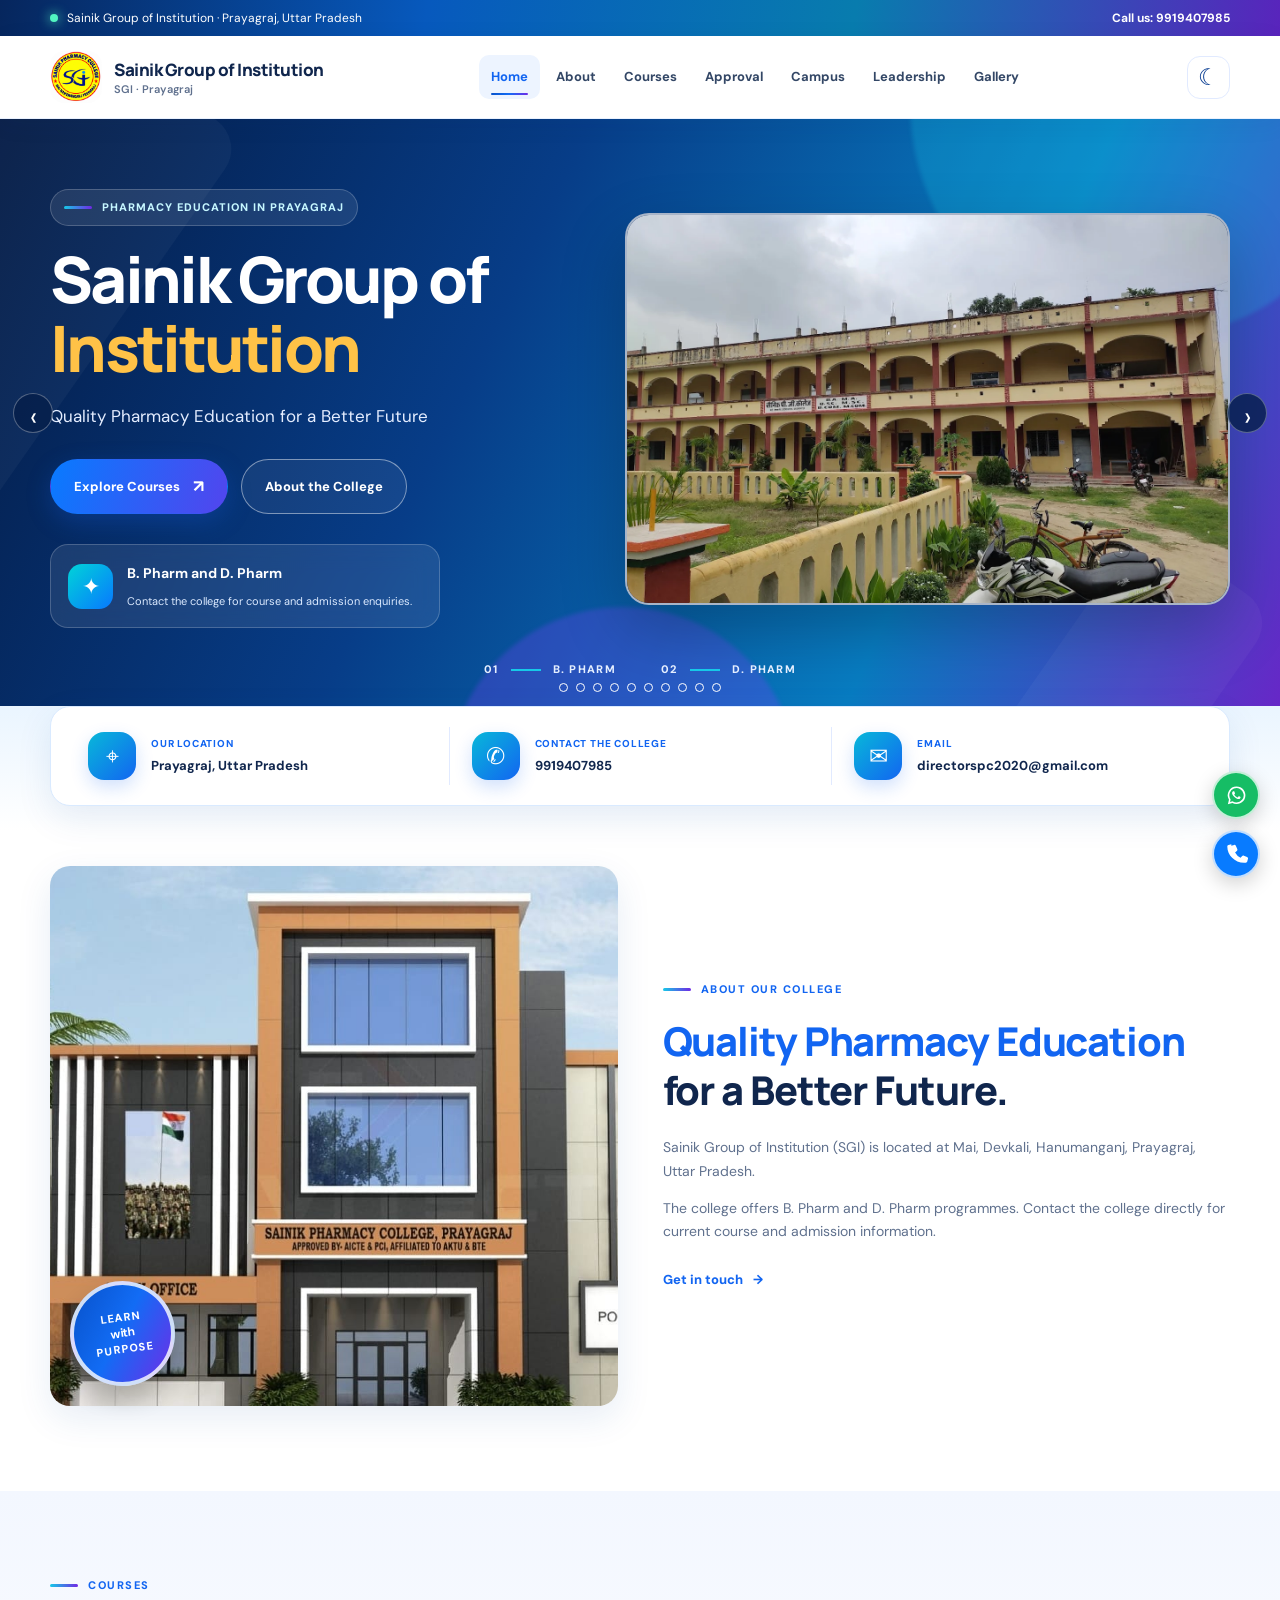
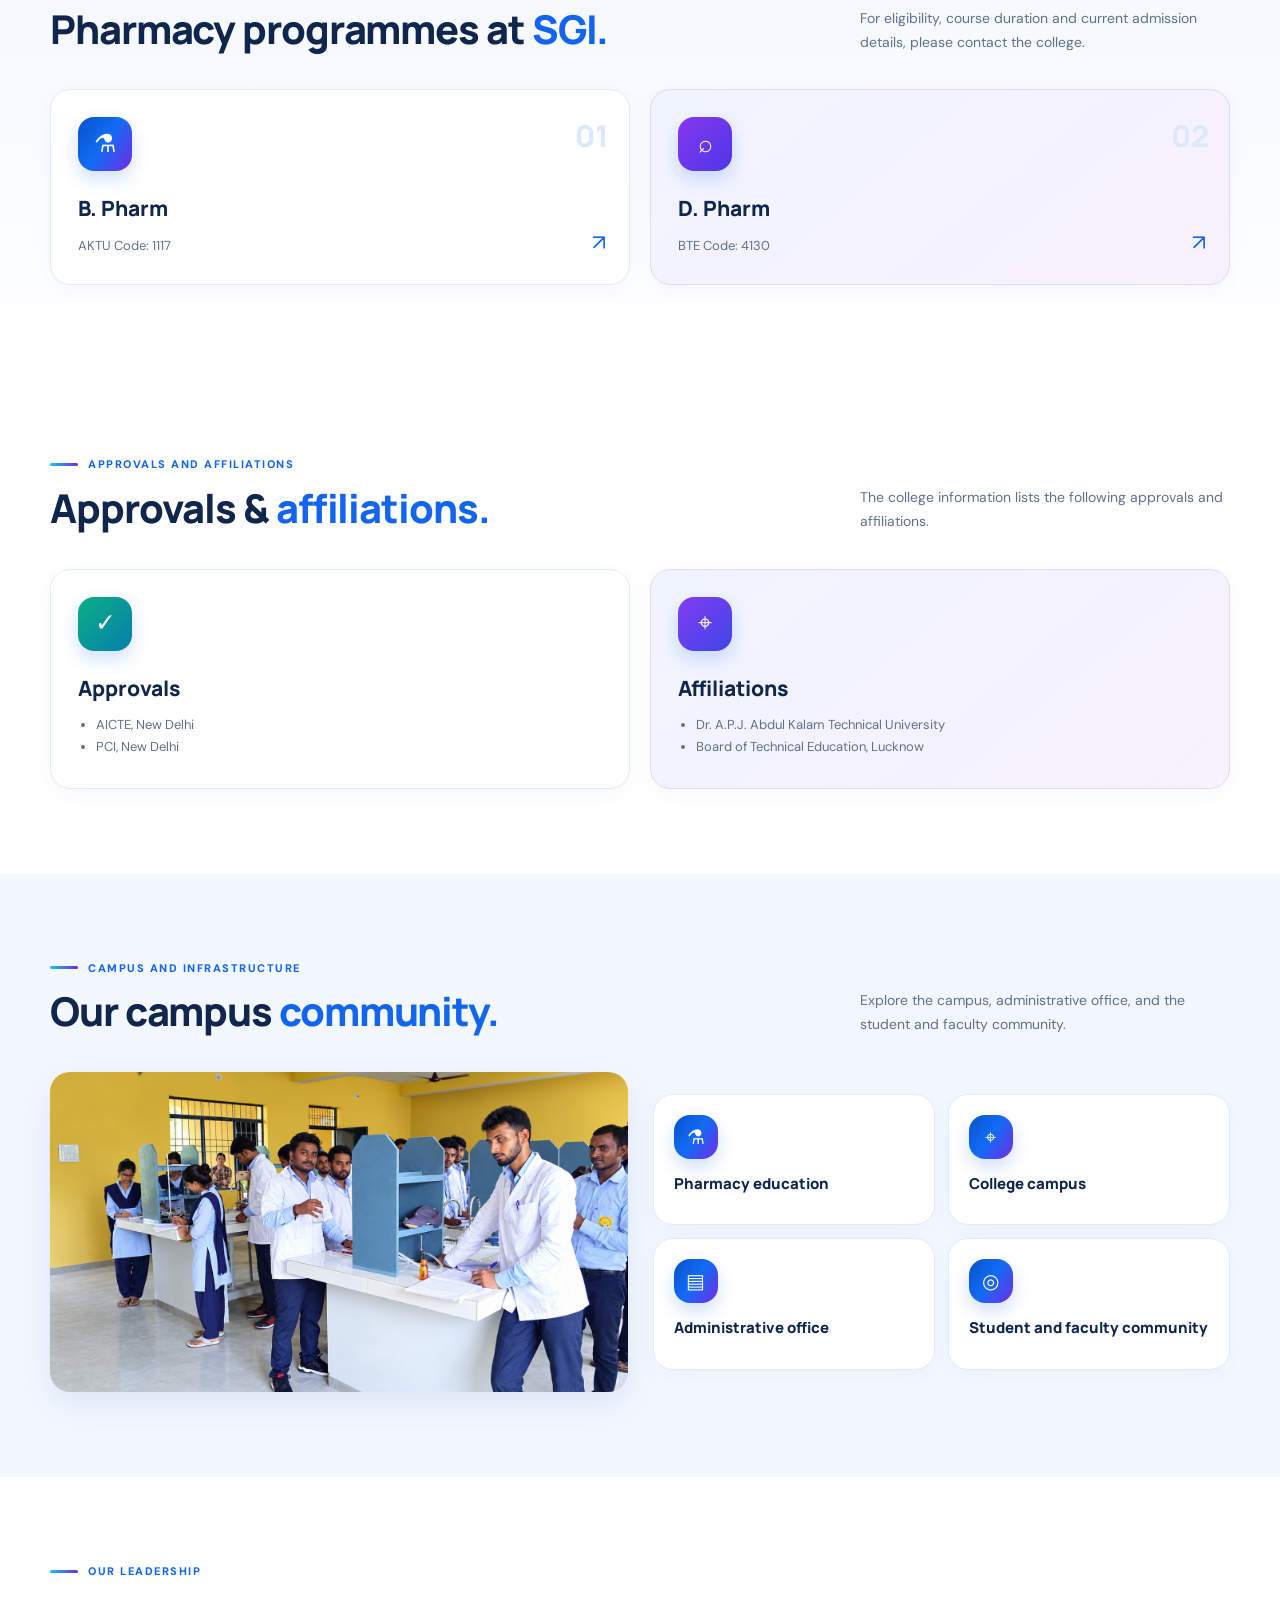
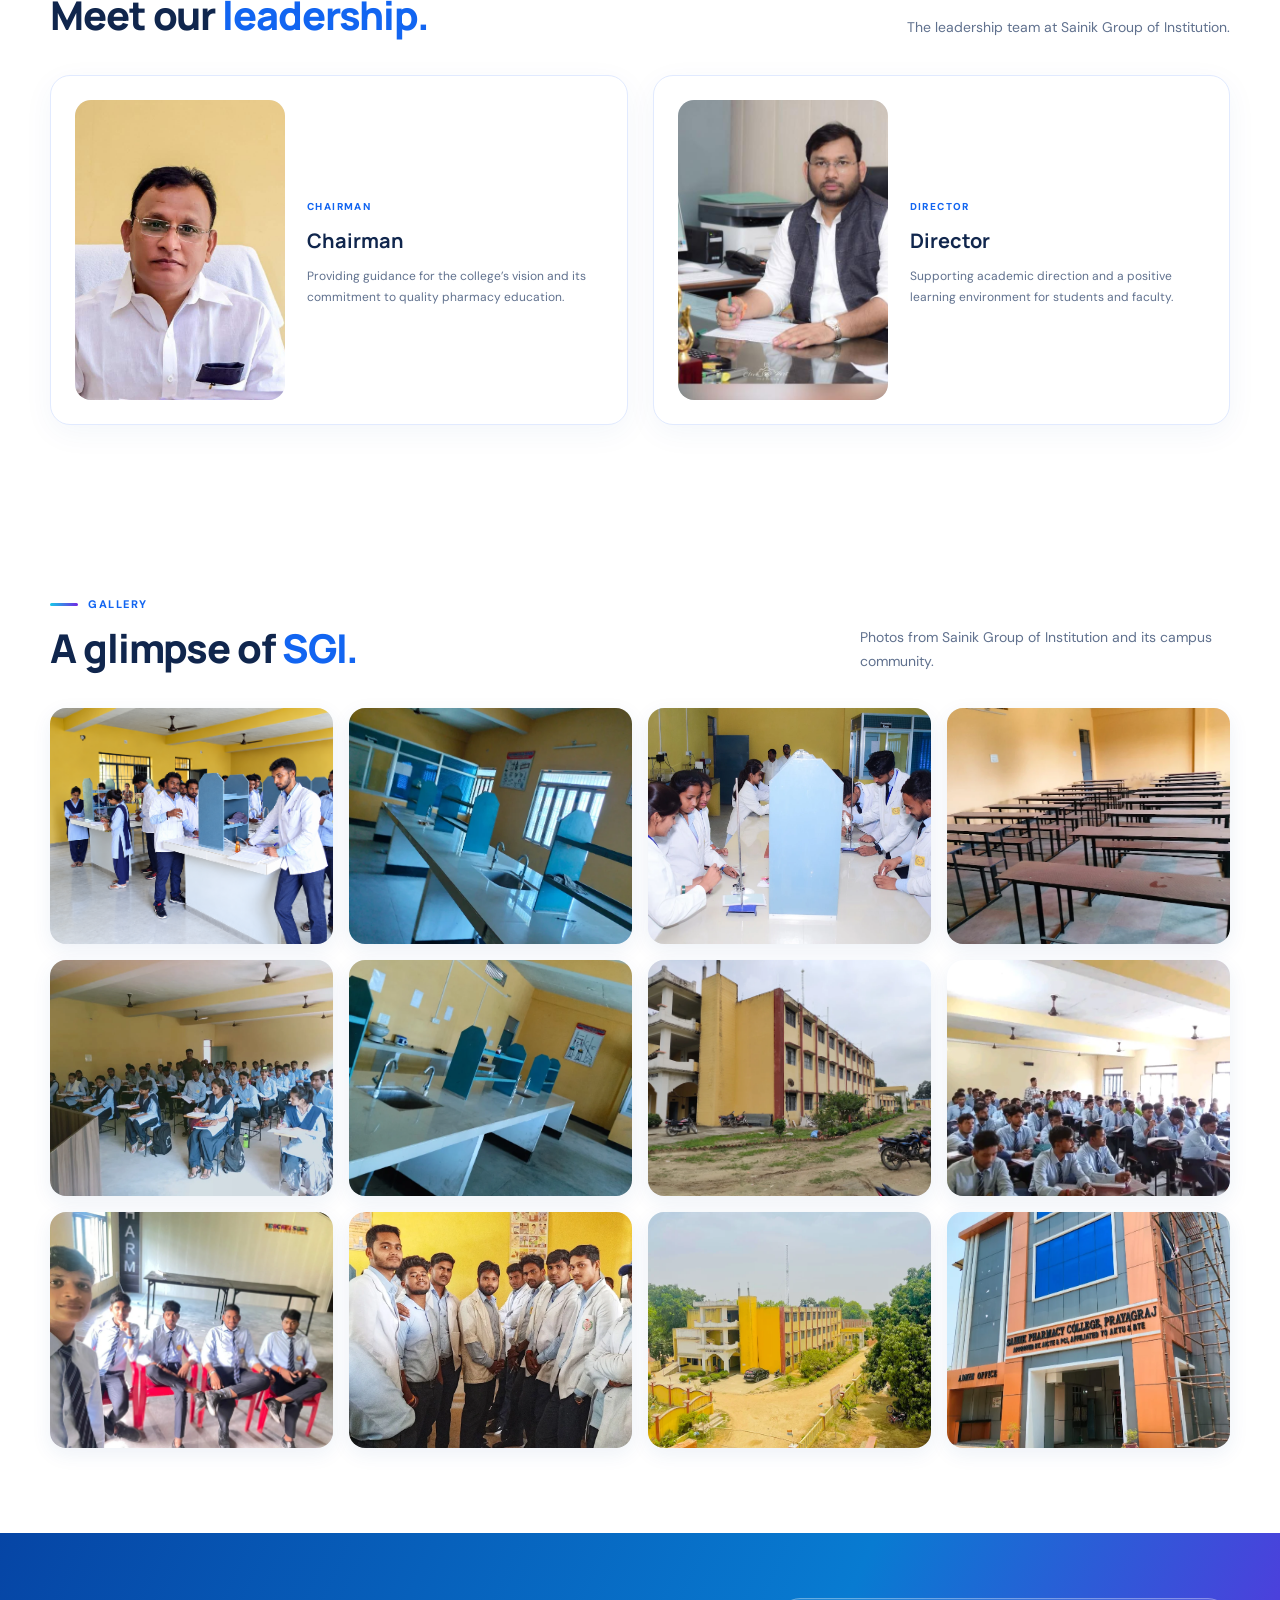
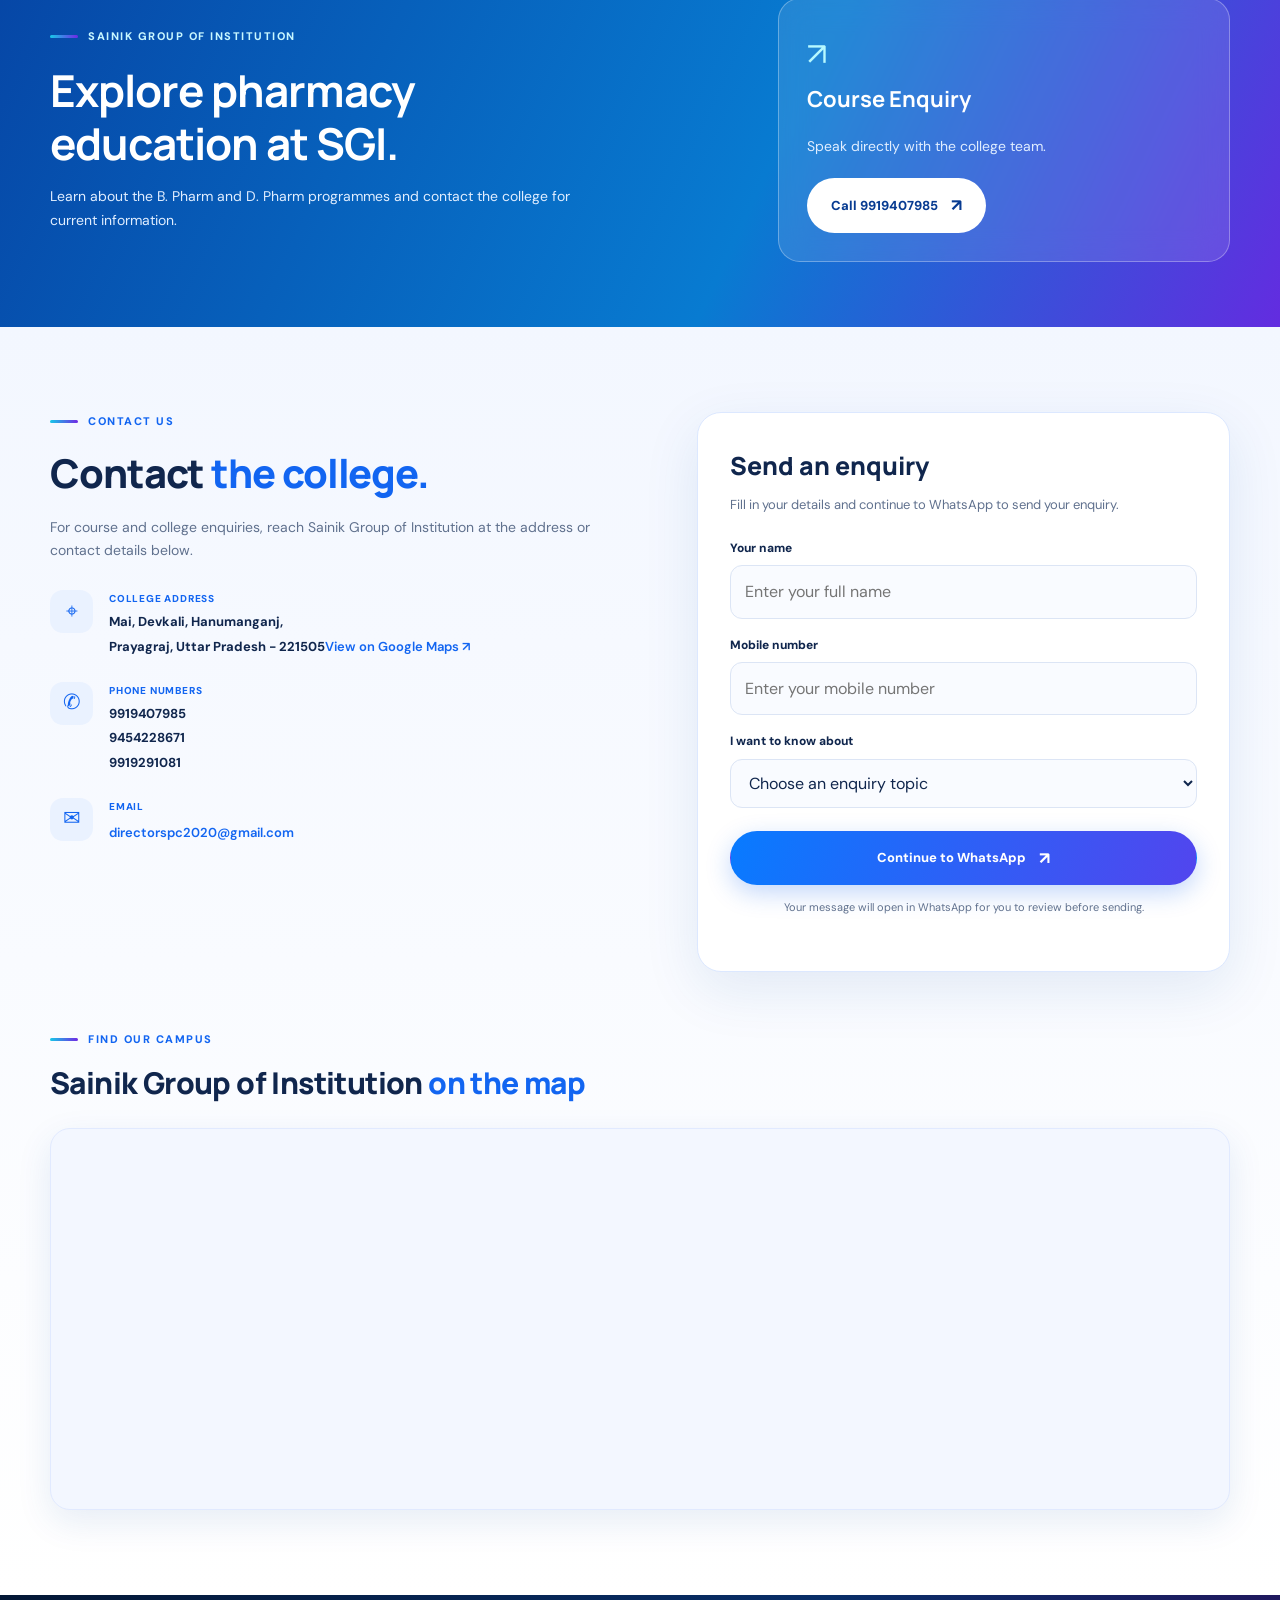
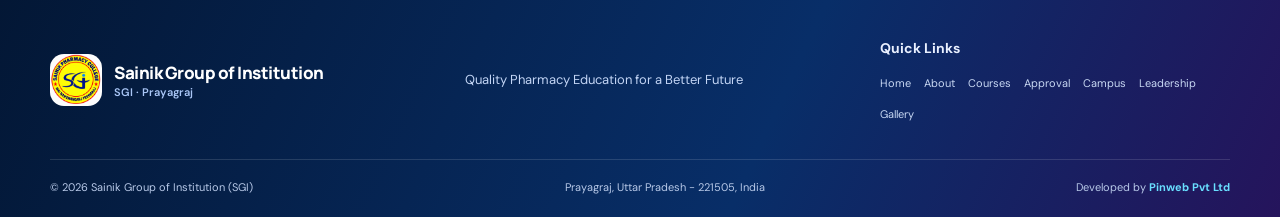
==== commit 742787ec: "update" ====
--- a/index.html
+++ b/index.html
@@ -9,9 +9,9 @@
   <!-- Adapts the layout width to the visitor's device screen. -->
   <meta name="viewport" content="width=device-width, initial-scale=1.0">
   <!-- Provides a short summary for search engines and link previews. -->
-  <meta name="description" content="Explore B. Pharm and D. Pharm at Sainik Pharmacy College in Mai, Devkali, Hanumanganj, Prayagraj, Uttar Pradesh.">
+  <meta name="description" content="Explore B. Pharm and D. Pharm at Sainik Group of Institution in Mai, Devkali, Hanumanganj, Prayagraj, Uttar Pradesh.">
   <!-- Sets the text shown in the browser tab. -->
-  <title>Sainik Pharmacy College | Prayagraj</title>
+  <title>Sainik Group of Institution | Prayagraj</title>
   <!-- Opens an early connection to Google Fonts to reduce font-loading delay. -->
   <link rel="preconnect" href="https://fonts.googleapis.com">
   <!-- Opens a cross-origin connection to the Google Fonts asset host. -->
@@ -28,7 +28,7 @@
     <!-- Centers and arranges the top-strip content using shared layout styles. -->
     <div class="container topbar-inner">
       <!-- Displays the college name and location, with a decorative status dot. -->
-      <span><span class="dot"></span> Sainik Pharmacy College · Prayagraj, Uttar Pradesh</span>
+      <span><span class="dot"></span> Sainik Group of Institution · Prayagraj, Uttar Pradesh</span>
       <!-- Opens the visitor's phone app with the college number. -->
       <a href="tel:+919919407985">Call us: 9919407985</a>
     </div>
@@ -39,11 +39,11 @@
     <!-- Wraps and aligns the brand and header controls. -->
     <div class="container nav-wrap">
       <!-- Brand link returns visitors to the home section; aria-label names the link. -->
-      <a class="brand" href="#home" aria-label="Sainik Pharmacy College home">
+      <a class="brand" href="#home" aria-label="Sainik Group of Institution home">
         <!-- Shows the college logo with descriptive alternative text. -->
-        <img class="brand-logo" src="assests/logo.jpeg" alt="Sainik Pharmacy College logo">
+        <img class="brand-logo" src="assests/logo.jpeg" alt="Sainik Group of Institution logo">
         <!-- Shows the full college name and its short location label. -->
-        <span class="brand-copy"><strong>Sainik Pharmacy College</strong><small>SPC · Prayagraj</small></span>
+        <span class="brand-copy"><strong>Sainik Group of Institution</strong><small>SGI · Prayagraj</small></span>
       </a>
       <!-- Primary in-page links; the menu button controls this navigation on small screens. -->
       <nav id="mainNav" class="main-nav">
@@ -85,7 +85,7 @@
           <!-- Labels the subject area and location above the main heading. -->
           <div class="eyebrow"><span class="eyebrow-line"></span> PHARMACY EDUCATION IN PRAYAGRAJ</div>
           <!-- Main page heading; the span allows the second word to be styled separately. -->
-          <h1>Sainik Pharmacy<br><span>College</span></h1>
+          <h1>Sainik Group of<br><span>Institution</span></h1>
           <!-- Brief statement of the college's educational message. -->
           <p class="hero-lead">Quality Pharmacy Education for a Better Future</p>
           <!-- Groups links that guide visitors to courses or the college overview. -->
@@ -105,25 +105,25 @@
             <!-- Holds the carousel slides; script.js controls which slide is active. -->
             <div class="hero-slides">
               <!-- Initial visible slide; aria-hidden communicates its initial visibility. -->
-              <div class="hero-slide is-active" aria-hidden="false"><img src="assests/hero.webp" alt="Sainik Pharmacy College campus"></div>
-              <!-- Additional slides start hidden and load their images lazily. -->
-              <div class="hero-slide" aria-hidden="true"><img src="assests/hero1.webp" alt="Sainik Pharmacy College campus and students" loading="lazy"></div>
-              <!-- Additional slides start hidden and load their images lazily. -->
-              <div class="hero-slide" aria-hidden="true"><img src="assests/hero2.webp" alt="Sainik Pharmacy College student community" loading="lazy"></div>
+              <div class="hero-slide is-active" aria-hidden="false"><img src="assests/hero.webp" alt="Sainik Group of Institution campus"></div>
+              <!-- Additional slides start hidden and load their images lazily. -->
+              <div class="hero-slide" aria-hidden="true"><img src="assests/hero1.webp" alt="Sainik Group of Institution campus and students" loading="lazy"></div>
+              <!-- Additional slides start hidden and load their images lazily. -->
+              <div class="hero-slide" aria-hidden="true"><img src="assests/hero2.webp" alt="Sainik Group of Institution student community" loading="lazy"></div>
               <!-- Additional slides start hidden and load their images lazily. -->
               <div class="hero-slide" aria-hidden="true"><img src="assests/hero3.webp" alt="Pharmacy college event" loading="lazy"></div>
               <!-- Additional slides start hidden and load their images lazily. -->
-              <div class="hero-slide" aria-hidden="true"><img src="assests/hero4.webp" alt="Sainik Pharmacy College students and faculty" loading="lazy"></div>
-              <!-- Additional slides start hidden and load their images lazily. -->
-              <div class="hero-slide" aria-hidden="true"><img src="assests/hero5.webp" alt="Students at Sainik Pharmacy College" loading="lazy"></div>
-              <!-- Additional slides start hidden and load their images lazily. -->
-              <div class="hero-slide" aria-hidden="true"><img src="assests/hero6.webp" alt="Sainik Pharmacy College campus event" loading="lazy"></div>
-              <!-- Additional slides start hidden and load their images lazily. -->
-              <div class="hero-slide" aria-hidden="true"><img src="assests/hero7.webp" alt="Sainik Pharmacy College campus" loading="lazy"></div>
-              <!-- Additional slides start hidden and load their images lazily. -->
-              <div class="hero-slide" aria-hidden="true"><img src="assests/hero8.webp" alt="Sainik Pharmacy College students" loading="lazy"></div>
+              <div class="hero-slide" aria-hidden="true"><img src="assests/hero4.webp" alt="Sainik Group of Institution students and faculty" loading="lazy"></div>
+              <!-- Additional slides start hidden and load their images lazily. -->
+              <div class="hero-slide" aria-hidden="true"><img src="assests/hero5.webp" alt="Students at Sainik Group of Institution" loading="lazy"></div>
+              <!-- Additional slides start hidden and load their images lazily. -->
+              <div class="hero-slide" aria-hidden="true"><img src="assests/hero6.webp" alt="Sainik Group of Institution campus event" loading="lazy"></div>
+              <!-- Additional slides start hidden and load their images lazily. -->
+              <div class="hero-slide" aria-hidden="true"><img src="assests/hero7.webp" alt="Sainik Group of Institution campus" loading="lazy"></div>
+              <!-- Additional slides start hidden and load their images lazily. -->
+              <div class="hero-slide" aria-hidden="true"><img src="assests/hero8.webp" alt="Sainik Group of Institution students" loading="lazy"></div>
               <!-- Last slide in the hero carousel. -->
-              <div class="hero-slide" aria-hidden="true"><img src="assests/hero9.webp" alt="Sainik Pharmacy College campus life" loading="lazy"></div>
+              <div class="hero-slide" aria-hidden="true"><img src="assests/hero9.webp" alt="Sainik Group of Institution campus life" loading="lazy"></div>
             </div>
             <!-- Carousel controls include previous/next buttons and script-generated slide dots. -->
             <div class="hero-carousel-controls">
@@ -162,14 +162,14 @@
       <div class="container about-grid">
         <!-- College building image with a decorative learning-purpose badge. -->
         <div class="about-visual">
-          <img src="assests/building.jpeg" alt="Sainik Pharmacy College building">
+          <img src="assests/building.jpeg" alt="Sainik Group of Institution building">
           <div class="about-badge"><span>LEARN</span><strong>with</strong><span>PURPOSE</span></div>
         </div>
         <!-- College overview text and in-page contact link. -->
         <div class="about-copy">
           <div class="eyebrow"><span class="eyebrow-line"></span> ABOUT OUR COLLEGE</div>
           <h2><span>Quality Pharmacy Education</span> for a Better Future.</h2>
-          <p class="muted">Sainik Pharmacy College (SPC) is located at Mai, Devkali, Hanumanganj, Prayagraj, Uttar Pradesh.</p>
+          <p class="muted">Sainik Group of Institution (SGI) is located at Mai, Devkali, Hanumanganj, Prayagraj, Uttar Pradesh.</p>
           <p class="muted">The college offers B. Pharm and D. Pharm programmes. Contact the college directly for current course and admission information.</p>
           <a class="text-link" href="#contact">Get in touch <span>→</span></a>
         </div>
@@ -182,7 +182,7 @@
       <div class="container">
         <!-- Section title and note about where to confirm current admission details. -->
         <div class="section-heading">
-          <div><div class="eyebrow"><span class="eyebrow-line"></span> COURSES</div><h2>Pharmacy programmes at <span>SPC.</span></h2></div>
+          <div><div class="eyebrow"><span class="eyebrow-line"></span> COURSES</div><h2>Pharmacy programmes at <span>SGI.</span></h2></div>
           <p class="muted">For eligibility, course duration and current admission details, please contact the college.</p>
         </div>
         <!-- Two programme cards; each links to the enquiry form. -->
@@ -225,7 +225,7 @@
         <!-- Combines a lazy-loaded campus community photo with four highlight cards. -->
         <div class="about-grid">
           <!-- Campus/community image is deferred until it is needed. -->
-          <div class="about-visual"><img src="assests/galler3.png" alt="Sainik Pharmacy College student and faculty community" loading="lazy"></div>
+          <div class="about-visual"><img src="assests/galler3.png" alt="Sainik Group of Institution student and faculty community" loading="lazy"></div>
           <!-- Short labels for the areas highlighted in the campus section. -->
           <div class="feature-grid">
             <article class="feature-card"><div class="feature-icon">⚗</div><h3>Pharmacy education</h3></article>
@@ -243,13 +243,13 @@
       <div class="container">
         <div class="section-heading">
           <div><div class="eyebrow"><span class="eyebrow-line"></span> OUR LEADERSHIP</div><h2>Meet our <span>leadership.</span></h2></div>
-          <p class="muted">The leadership team at Sainik Pharmacy College.</p>
+          <p class="muted">The leadership team at Sainik Group of Institution.</p>
         </div>
         <!-- Responsive grid of leadership profiles. -->
         <div class="leadership-grid">
           <!-- Chairman profile with a lazy-loaded portrait and role description. -->
           <article class="leader-card">
-            <img class="leader-photo" src="assests/chairman.jpeg" alt="Chairman of Sainik Pharmacy College" loading="lazy">
+            <img class="leader-photo" src="assests/chairman.jpeg" alt="Chairman of Sainik Group of Institution" loading="lazy">
             <div class="leader-content">
               <span class="leader-role">CHAIRMAN</span>
               <h3>Chairman</h3>
@@ -258,7 +258,7 @@
           </article>
           <!-- Director profile with a lazy-loaded portrait and role description. -->
           <article class="leader-card">
-            <img class="leader-photo" src="assests/director.jpeg" alt="Director of Sainik Pharmacy College" loading="lazy">
+            <img class="leader-photo" src="assests/director.jpeg" alt="Director of Sainik Group of Institution" loading="lazy">
             <div class="leader-content">
               <span class="leader-role">DIRECTOR</span>
               <h3>Director</h3>
@@ -274,35 +274,35 @@
       <!-- Groups the gallery introduction and photo grid. -->
       <div class="container">
         <div class="section-heading">
-          <div><div class="eyebrow"><span class="eyebrow-line"></span> GALLERY</div><h2>A glimpse of <span>SPC.</span></h2></div>
-          <p class="muted">Photos from Sainik Pharmacy College and its campus community.</p>
+          <div><div class="eyebrow"><span class="eyebrow-line"></span> GALLERY</div><h2>A glimpse of <span>SGI.</span></h2></div>
+          <p class="muted">Photos from Sainik Group of Institution and its campus community.</p>
         </div>
         <!-- Displays campus photographs as figures; lazy loading defers off-screen images. -->
         <div class="gallery-grid">
           <!-- Gallery photo with descriptive alternative text. -->
-          <figure class="gallery-item"><img src="assests/galler3.png" alt="Sainik Pharmacy College students" loading="lazy"></figure>
-          <!-- Gallery photo with descriptive alternative text. -->
-          <figure class="gallery-item"><img src="assests/gallery.webp" alt="Sainik Pharmacy College community" loading="lazy"></figure>
-          <!-- Gallery photo with descriptive alternative text. -->
-          <figure class="gallery-item"><img src="assests/gallery1.webp" alt="Sainik Pharmacy College event" loading="lazy"></figure>
-          <!-- Gallery photo with descriptive alternative text. -->
-          <figure class="gallery-item"><img src="assests/gallery2.webp" alt="Sainik Pharmacy College students and faculty" loading="lazy"></figure>
-          <!-- Gallery photo with descriptive alternative text. -->
-          <figure class="gallery-item"><img src="assests/gallery4.webp" alt="Sainik Pharmacy College campus event" loading="lazy"></figure>
-          <!-- Gallery photo with descriptive alternative text. -->
-          <figure class="gallery-item"><img src="assests/gallery5.webp" alt="Sainik Pharmacy College students" loading="lazy"></figure>
-          <!-- Gallery photo with descriptive alternative text. -->
-          <figure class="gallery-item"><img src="assests/gallery6.webp" alt="Sainik Pharmacy College campus" loading="lazy"></figure>
-          <!-- Gallery photo with descriptive alternative text. -->
-          <figure class="gallery-item"><img src="assests/gallery7.webp" alt="Sainik Pharmacy College community event" loading="lazy"></figure>
-          <!-- Gallery photo with descriptive alternative text. -->
-          <figure class="gallery-item"><img src="assests/gallery8.webp" alt="Sainik Pharmacy College students" loading="lazy"></figure>
-          <!-- Gallery photo with descriptive alternative text. -->
-          <figure class="gallery-item"><img src="assests/gallery9.webp" alt="Sainik Pharmacy College campus moment" loading="lazy"></figure>
+          <figure class="gallery-item"><img src="assests/galler3.png" alt="Sainik Group of Institution students" loading="lazy"></figure>
+          <!-- Gallery photo with descriptive alternative text. -->
+          <figure class="gallery-item"><img src="assests/gallery.webp" alt="Sainik Group of Institution community" loading="lazy"></figure>
+          <!-- Gallery photo with descriptive alternative text. -->
+          <figure class="gallery-item"><img src="assests/gallery1.webp" alt="Sainik Group of Institution event" loading="lazy"></figure>
+          <!-- Gallery photo with descriptive alternative text. -->
+          <figure class="gallery-item"><img src="assests/gallery2.webp" alt="Sainik Group of Institution students and faculty" loading="lazy"></figure>
+          <!-- Gallery photo with descriptive alternative text. -->
+          <figure class="gallery-item"><img src="assests/gallery4.webp" alt="Sainik Group of Institution campus event" loading="lazy"></figure>
+          <!-- Gallery photo with descriptive alternative text. -->
+          <figure class="gallery-item"><img src="assests/gallery5.webp" alt="Sainik Group of Institution students" loading="lazy"></figure>
+          <!-- Gallery photo with descriptive alternative text. -->
+          <figure class="gallery-item"><img src="assests/gallery6.webp" alt="Sainik Group of Institution campus" loading="lazy"></figure>
+          <!-- Gallery photo with descriptive alternative text. -->
+          <figure class="gallery-item"><img src="assests/gallery7.webp" alt="Sainik Group of Institution community event" loading="lazy"></figure>
+          <!-- Gallery photo with descriptive alternative text. -->
+          <figure class="gallery-item"><img src="assests/gallery8.webp" alt="Sainik Group of Institution students" loading="lazy"></figure>
+          <!-- Gallery photo with descriptive alternative text. -->
+          <figure class="gallery-item"><img src="assests/gallery9.webp" alt="Sainik Group of Institution campus moment" loading="lazy"></figure>
           <!-- Additional campus photo with descriptive alternative text. -->
-          <figure class="gallery-item"><img src="assests/maain1.webp" alt="Sainik Pharmacy College campus" loading="lazy"></figure>
+          <figure class="gallery-item"><img src="assests/maain1.webp" alt="Sainik Group of Institution campus" loading="lazy"></figure>
           <!-- Additional campus photo with descriptive alternative text. -->
-          <figure class="gallery-item"><img src="assests/main.webp" alt="Sainik Pharmacy College" loading="lazy"></figure>
+          <figure class="gallery-item"><img src="assests/main.webp" alt="Sainik Group of Institution" loading="lazy"></figure>
         </div>
       </div>
     </section>
@@ -311,7 +311,7 @@
     <section class="admissions-section">
       <!-- Positions the admissions message alongside the direct enquiry action. -->
       <div class="container admissions-grid">
-        <div><div class="eyebrow light"><span class="eyebrow-line"></span> SAINIK PHARMACY COLLEGE</div><h2>Explore pharmacy<br>education at SPC.</h2><p>Learn about the B. Pharm and D. Pharm programmes and contact the college for current information.</p></div>
+        <div><div class="eyebrow light"><span class="eyebrow-line"></span> SAINIK GROUP OF INSTITUTION</div><h2>Explore pharmacy<br>education at SGI.</h2><p>Learn about the B. Pharm and D. Pharm programmes and contact the college for current information.</p></div>
         <div class="admission-action"><div class="admission-mark">↗</div><h3>Course Enquiry</h3><p>Speak directly with the college team.</p><a class="btn btn-white" href="tel:+919919407985">Call 9919407985 <span>↗</span></a></div>
       </div>
     </section>
@@ -321,7 +321,7 @@
       <!-- Arranges contact information beside the enquiry form. -->
       <div class="container contact-grid">
         <!-- Address, map link, phone numbers, and email for direct enquiries. -->
-        <div class="contact-copy"><div class="eyebrow"><span class="eyebrow-line"></span> CONTACT US</div><h2>Contact <span>the college.</span></h2><p class="muted">For course and college enquiries, reach Sainik Pharmacy College at the address or contact details below.</p>
+        <div class="contact-copy"><div class="eyebrow"><span class="eyebrow-line"></span> CONTACT US</div><h2>Contact <span>the college.</span></h2><p class="muted">For course and college enquiries, reach Sainik Group of Institution at the address or contact details below.</p>
           <!-- Opens the college's address in Google Maps in a new tab. -->
           <div class="contact-detail"><span class="detail-icon">⌖</span><div><small>COLLEGE ADDRESS</small><strong>Mai, Devkali, Hanumanganj,<br>Prayagraj, Uttar Pradesh - 221505</strong><a href="https://www.google.com/maps/search/?api=1&query=Sainik%20Pharmacy%20College%2C%20Mai%2C%20Devkali%2C%20Hanumanganj%2C%20Prayagraj%2C%20Uttar%20Pradesh%20221505" target="_blank" rel="noopener">View on Google Maps ↗</a></div></div>
           <!-- Each phone link can be tapped to start a call. -->
@@ -351,12 +351,12 @@
       <div class="container contact-map">
         <div class="contact-map-heading">
           <div class="eyebrow"><span class="eyebrow-line"></span> FIND OUR CAMPUS</div>
-          <h3>Sainik Pharmacy College <span>on the map</span></h3>
+          <h3>Sainik Group of Institution <span>on the map</span></h3>
         </div>
         <div class="contact-map-frame">
           <iframe
             src="https://maps.google.com/maps?q=Sainik%20Pharmacy%20College%2C%20Mai%2C%20Devkali%2C%20Hanumanganj%2C%20Prayagraj%2C%20Uttar%20Pradesh%20221505&t=&z=14&ie=UTF8&iwloc=&output=embed"
-            title="Map showing Sainik Pharmacy College in Prayagraj"
+            title="Map showing Sainik Group of Institution in Prayagraj"
             loading="lazy"
             referrerpolicy="no-referrer-when-downgrade"
             allowfullscreen>
@@ -390,7 +390,7 @@
     <!-- Main footer area groups the brand, tagline, and quick navigation links. -->
     <div class="container footer-main">
       <!-- Footer brand link returns to the home section; empty alt marks its logo decorative. -->
-      <a class="brand footer-brand" href="#home"><img class="brand-logo" src="assests/logo.jpeg" alt=""><span class="brand-copy"><strong>Sainik Pharmacy College</strong><small>SPC · Prayagraj</small></span></a>
+      <a class="brand footer-brand" href="#home"><img class="brand-logo" src="assests/logo.jpeg" alt=""><span class="brand-copy"><strong>Sainik Group of Institution</strong><small>SGI · Prayagraj</small></span></a>
       <!-- Repeats the college's short educational tagline. -->
       <p>Quality Pharmacy Education for a Better Future</p>
       <!-- Secondary navigation for quick access to the main page sections. -->
@@ -401,14 +401,14 @@
       </nav>
     </div>
     <!-- Copyright year is filled by script.js; remaining text gives location and developer credit. -->
-    <div class="container footer-bottom"><span>© <span id="year"></span> Sainik Pharmacy College (SPC)</span><span>Prayagraj, Uttar Pradesh - 221505, India</span><span>Developed by <strong>Pinweb Pvt Ltd</strong></span></div>
+    <div class="container footer-bottom"><span>© <span id="year"></span> Sainik Group of Institution (SGI)</span><span>Prayagraj, Uttar Pradesh - 221505, India</span><span>Developed by <strong>Pinweb Pvt Ltd</strong></span></div>
   </footer>
   <!-- Fixed quick actions provide WhatsApp, phone, and back-to-top shortcuts. -->
   <div class="floating-actions" aria-label="Quick contact actions">
     <!-- Opens a WhatsApp chat in a new tab; rel prevents access to the originating page. -->
     <a class="floating-action whatsapp-action" href="https://wa.me/919919407985" target="_blank" rel="noopener noreferrer" aria-label="Chat with us on WhatsApp" title="WhatsApp"><svg aria-hidden="true" viewBox="0 0 32 32"><path d="M16 3.5A12.2 12.2 0 0 0 5.5 21.9L4 28l6.3-1.6A12.2 12.2 0 1 0 16 3.5Zm0 22.2c-1.8 0-3.5-.5-5-1.4l-.4-.2-3.7 1 1-3.6-.3-.4A10 10 0 1 1 16 25.7Zm5.5-7.5c-.3-.2-1.8-.9-2.1-1s-.5-.2-.7.2-.8 1-1 1.2-.4.2-.7.1a8.2 8.2 0 0 1-2.4-1.5 9 9 0 0 1-1.7-2.1c-.2-.3 0-.5.2-.7l.5-.6.3-.5v-.5l-.9-2.2c-.2-.6-.5-.5-.7-.5h-.6c-.2 0-.5.1-.8.4s-1 1-1 2.4 1 2.7 1.2 2.9c.1.2 2 3.1 4.9 4.3 1.8.8 2.5.8 3.4.7s1.8-.7 2-1.4.3-1.3.2-1.4-.3-.2-.6-.4Z"/></svg></a>
     <!-- Tappable phone shortcut; the inline SVG is decorative because the link has an accessible label. -->
-    <a class="floating-action call-action" href="tel:+919919407985" aria-label="Call Sainik Pharmacy College" title="Call us"><svg aria-hidden="true" viewBox="0 0 24 24"><path d="M6.6 2.8 9.5 2c.8-.2 1.6.2 1.9 1l1.4 3.3c.3.7.1 1.5-.5 2l-1.8 1.5a15 15 0 0 0 5.7 5.7l1.5-1.8c.5-.6 1.3-.8 2-.5l3.3 1.4c.8.3 1.2 1.1 1 1.9l-.8 2.9c-.2.7-.8 1.2-1.5 1.2C10.9 21.6 2.4 13.1 2.4 3.7c0-.7.5-1.3 1.2-1.5l3-.8Z"/></svg></a>
+    <a class="floating-action call-action" href="tel:+919919407985" aria-label="Call Sainik Group of Institution" title="Call us"><svg aria-hidden="true" viewBox="0 0 24 24"><path d="M6.6 2.8 9.5 2c.8-.2 1.6.2 1.9 1l1.4 3.3c.3.7.1 1.5-.5 2l-1.8 1.5a15 15 0 0 0 5.7 5.7l1.5-1.8c.5-.6 1.3-.8 2-.5l3.3 1.4c.8.3 1.2 1.1 1 1.9l-.8 2.9c-.2.7-.8 1.2-1.5 1.2C10.9 21.6 2.4 13.1 2.4 3.7c0-.7.5-1.3 1.2-1.5l3-.8Z"/></svg></a>
     <!-- Back-to-top link starts hidden and is shown by script.js when appropriate. -->
     <a class="floating-action top-action" id="backToTop" href="#home" aria-label="Back to top" title="Back to top" hidden>↑</a>
   </div>
--- a/style.css
+++ b/style.css
@@ -1,6 +1,6 @@
 
 /* ==========================================
-   SAINIK PHARMACY COLLEGE
+   SAINIK GROUP OF INSTITUTION
    Premium Gradient Website Design
    File: style.css
 ========================================== */
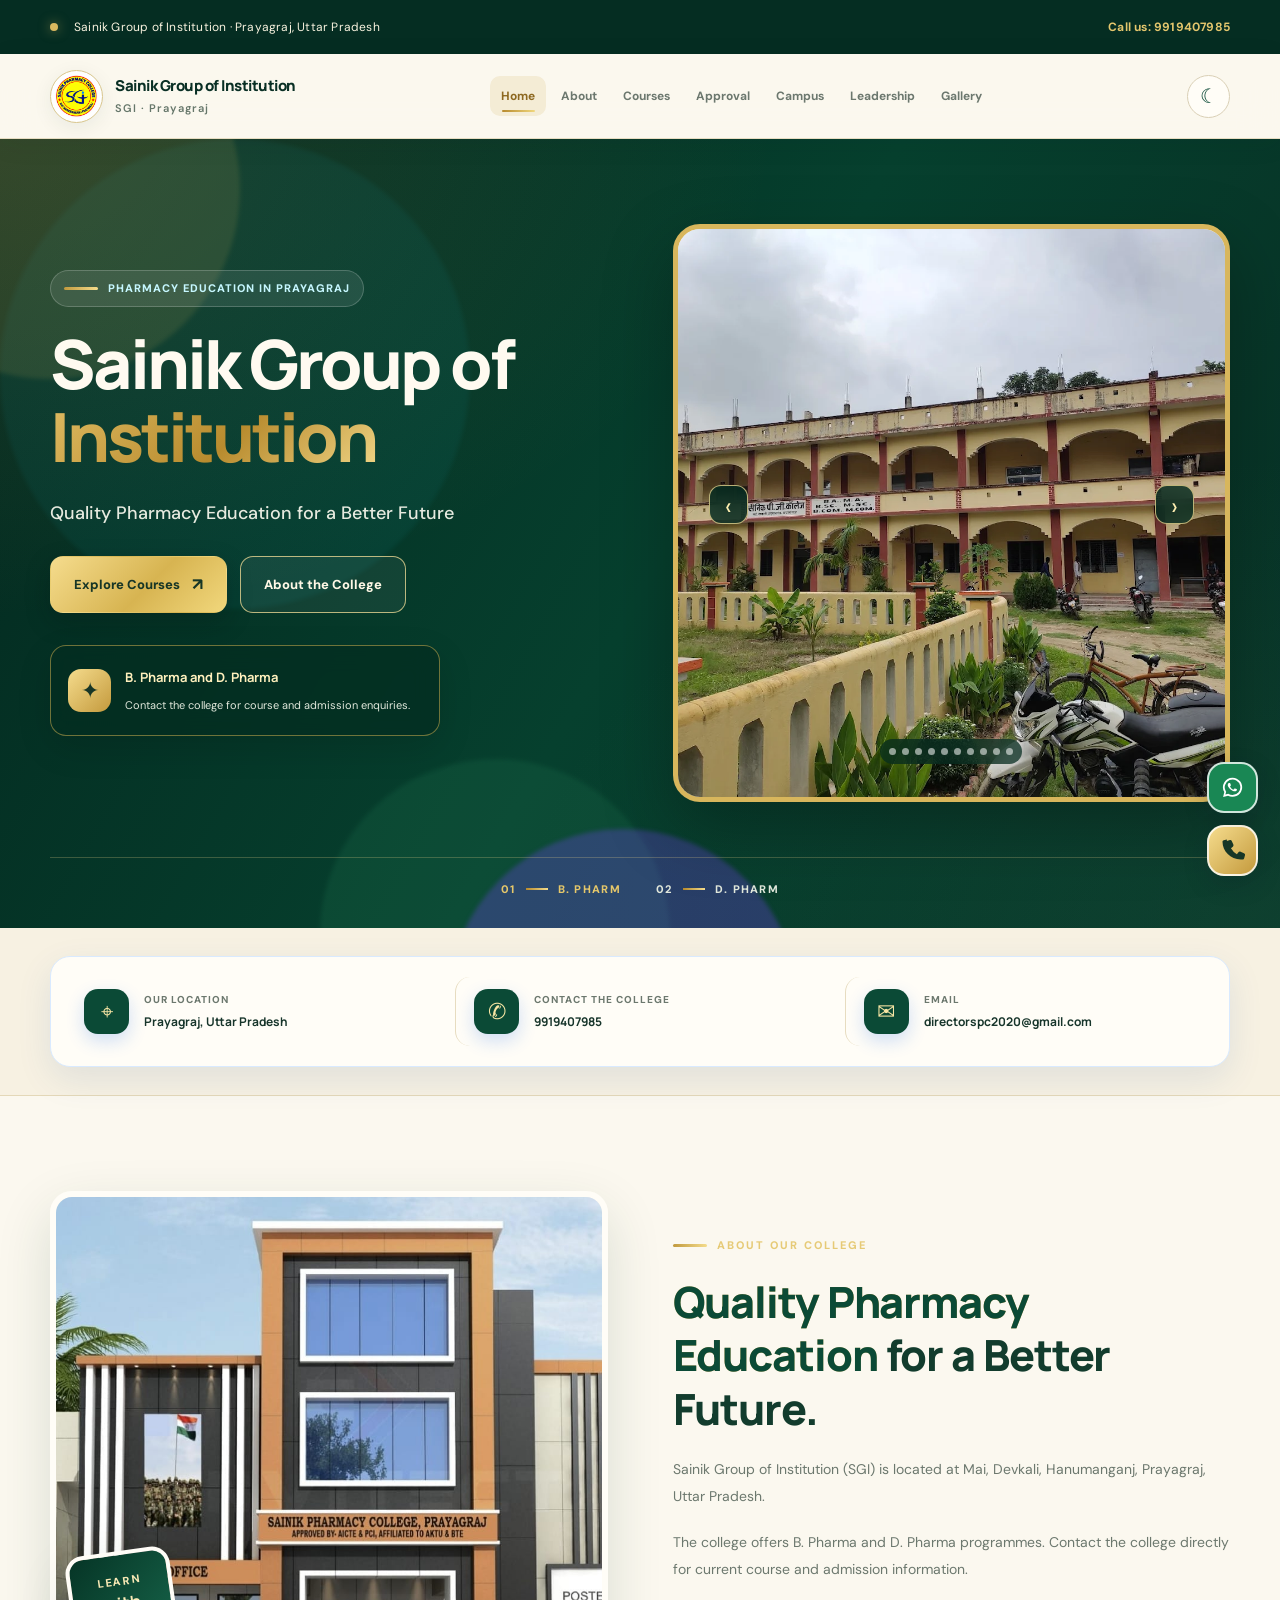
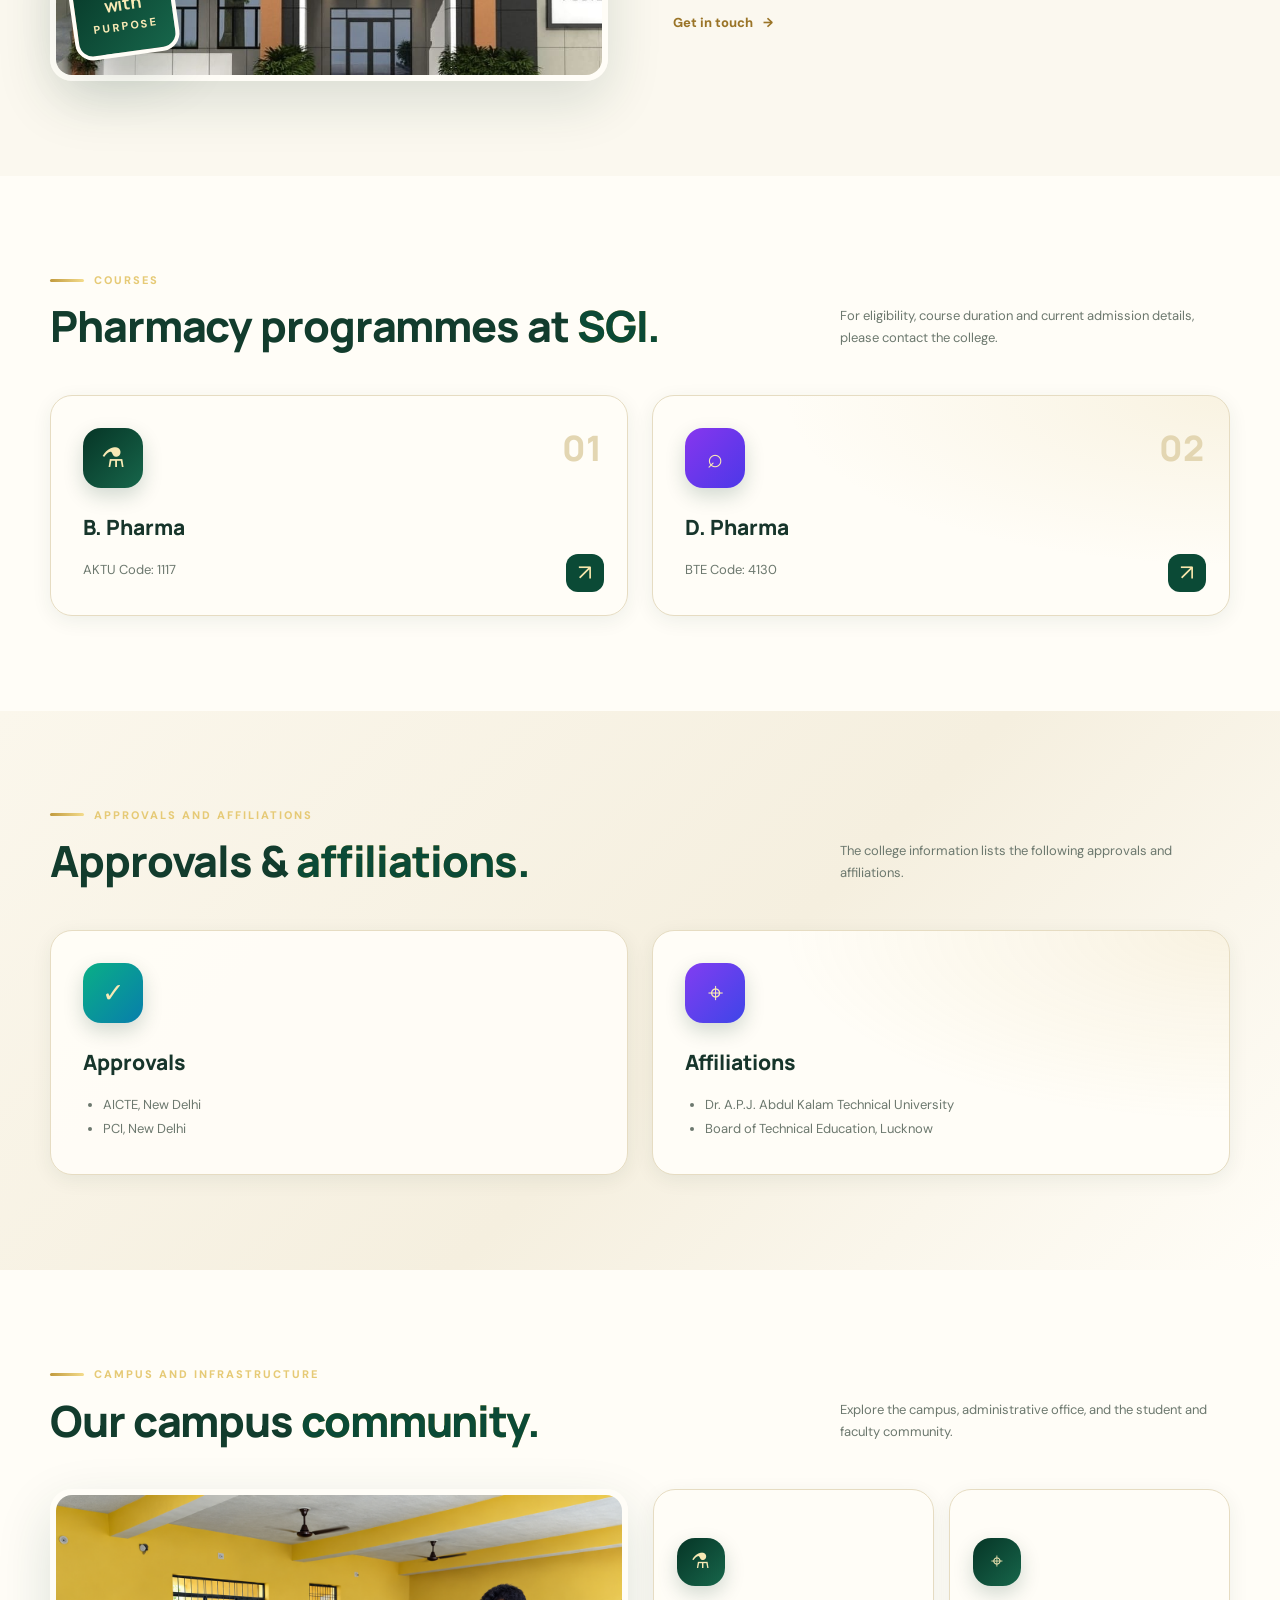
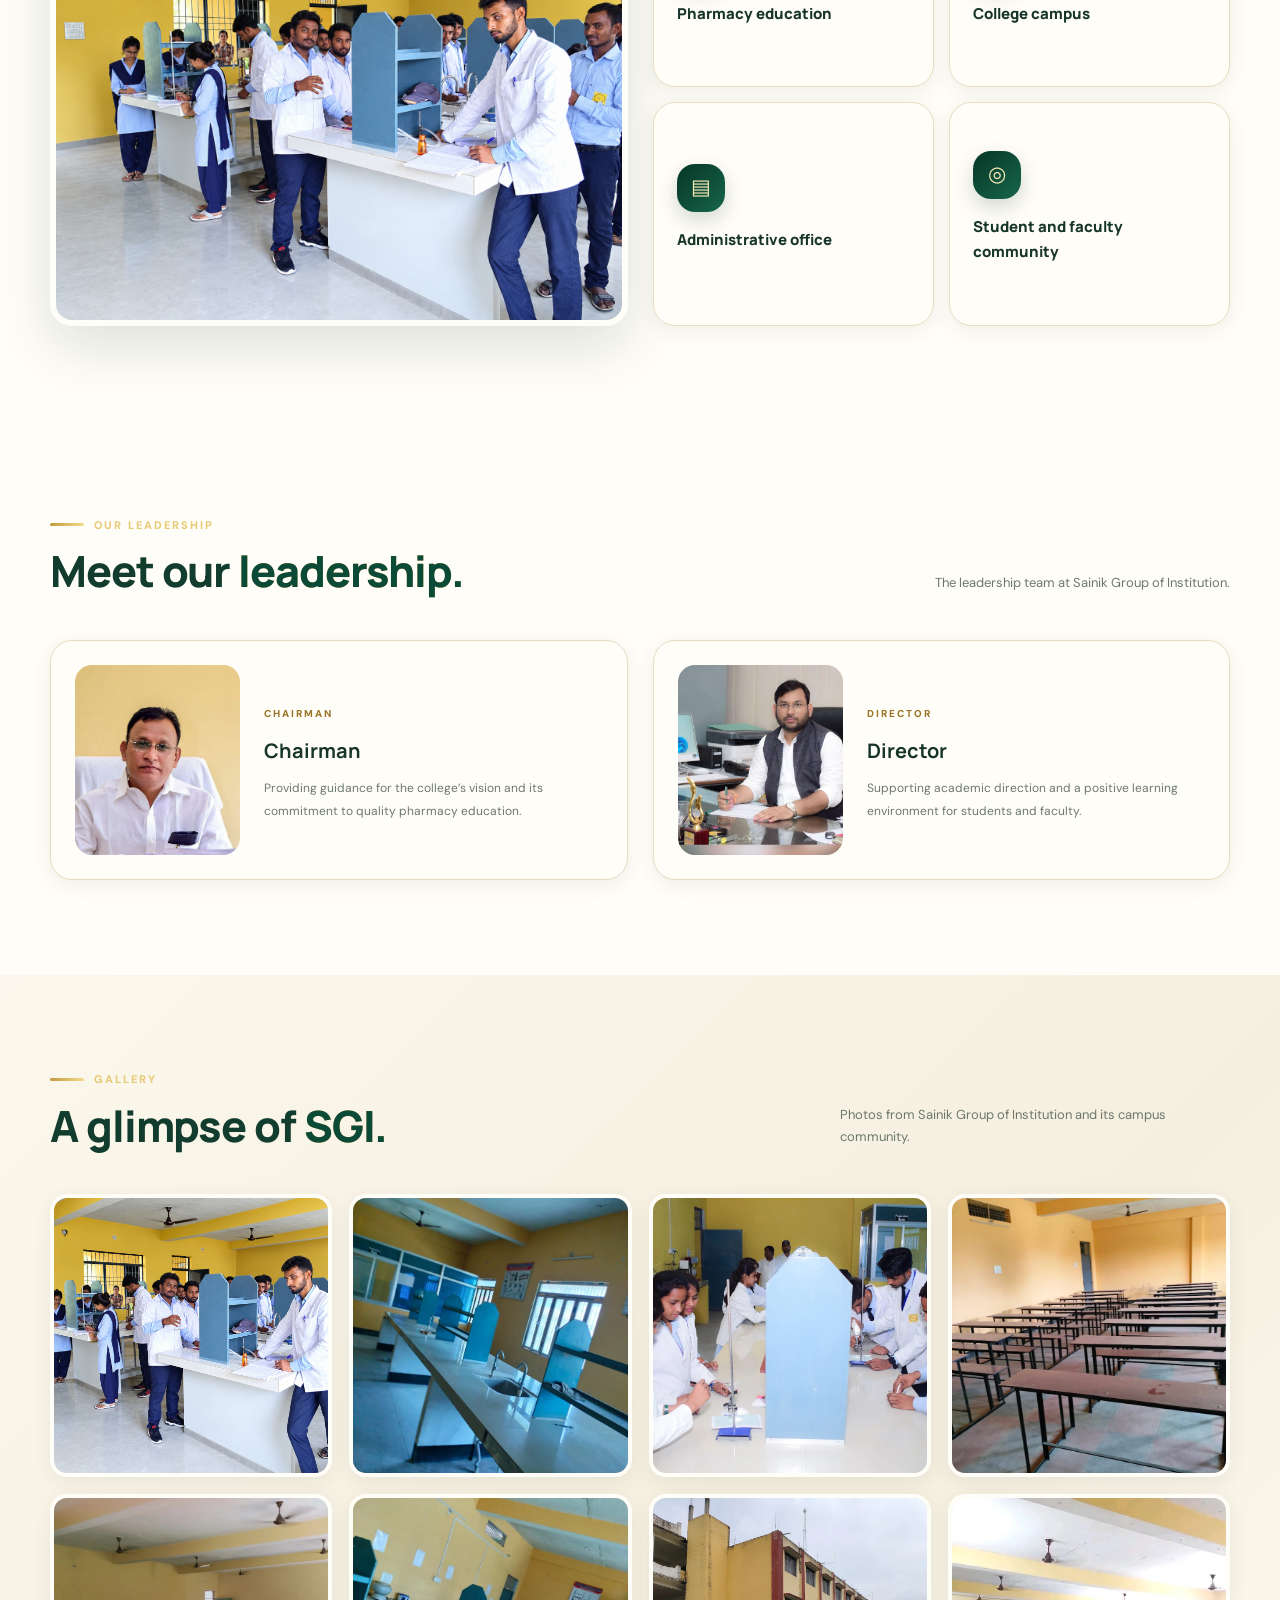
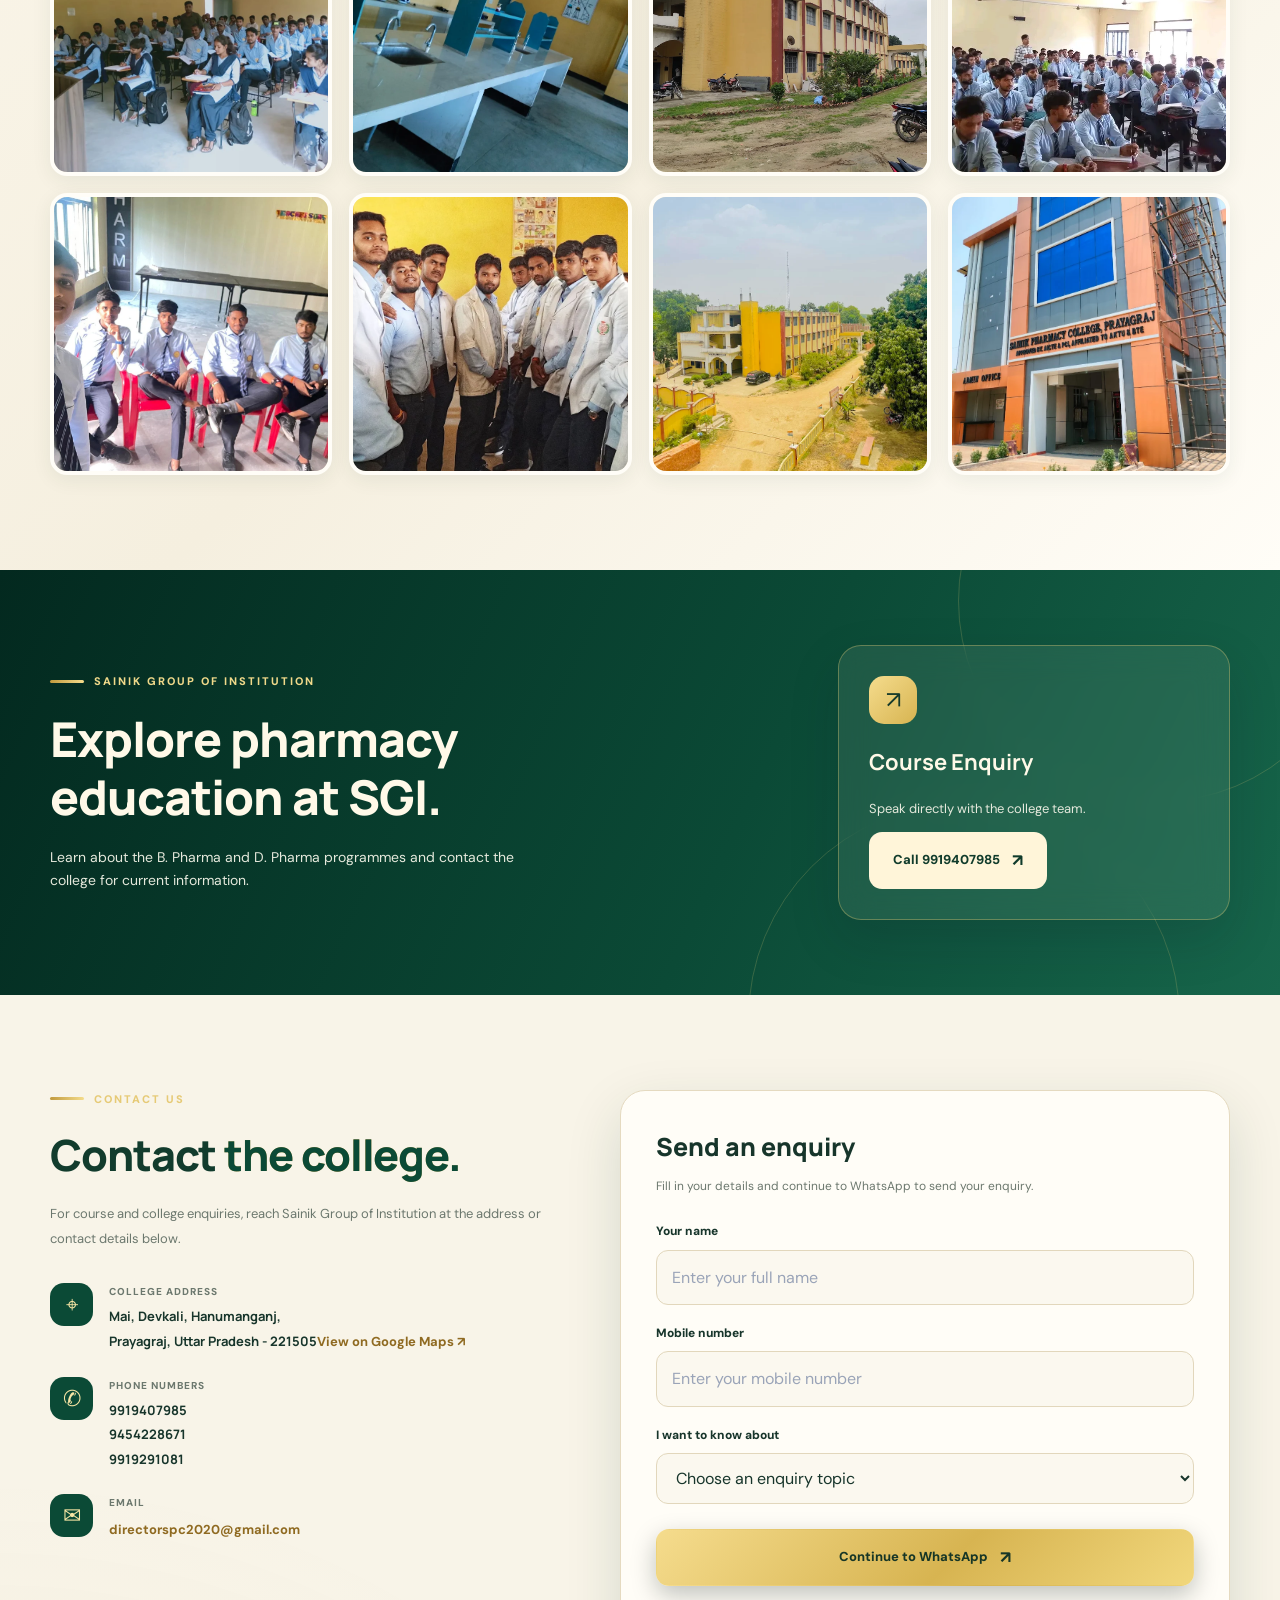
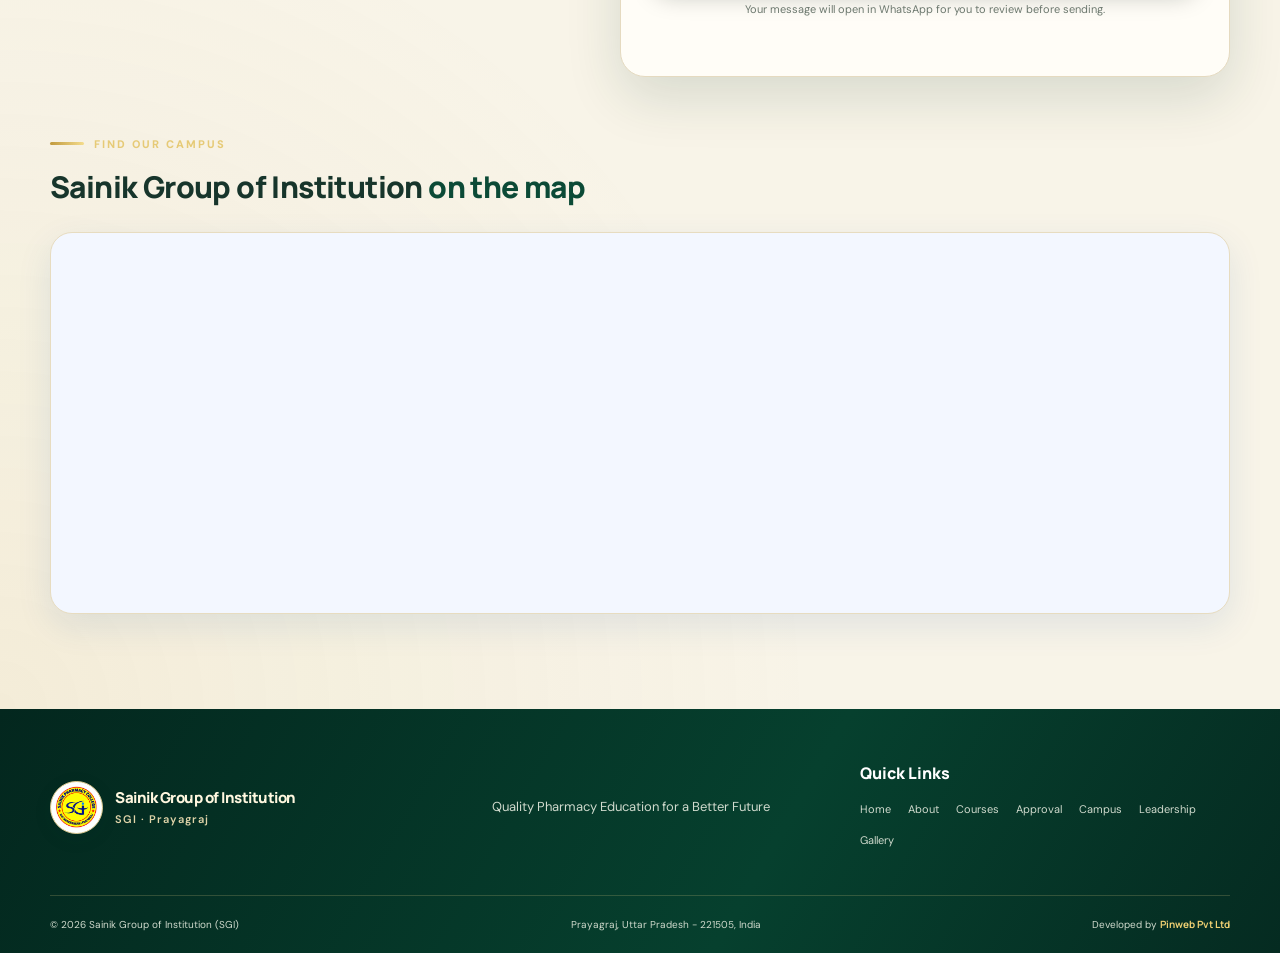
==== commit eb02206e: "update" ====
--- a/index.html
+++ b/index.html
@@ -9,7 +9,7 @@
   <!-- Adapts the layout width to the visitor's device screen. -->
   <meta name="viewport" content="width=device-width, initial-scale=1.0">
   <!-- Provides a short summary for search engines and link previews. -->
-  <meta name="description" content="Explore B. Pharm and D. Pharm at Sainik Group of Institution in Mai, Devkali, Hanumanganj, Prayagraj, Uttar Pradesh.">
+  <meta name="description" content="Explore B. Pharma and D. Pharma at Sainik Group of Institution in Mai, Devkali, Hanumanganj, Prayagraj, Uttar Pradesh.">
   <!-- Sets the text shown in the browser tab. -->
   <title>Sainik Group of Institution | Prayagraj</title>
   <!-- Opens an early connection to Google Fonts to reduce font-loading delay. -->
@@ -96,7 +96,7 @@
             <a class="btn btn-ghost" href="#about">About the College</a>
           </div>
           <!-- Highlights the two programmes and directs visitors to contact for details. -->
-          <div class="hero-note"><span class="note-icon">✦</span><span><strong>B. Pharm and D. Pharm</strong><br><small>Contact the college for course and admission enquiries.</small></span></div>
+          <div class="hero-note"><span class="note-icon">✦</span><span><strong>B. Pharma and D. Pharma</strong><br><small>Contact the college for course and admission enquiries.</small></span></div>
         </div>
         <!-- Image column contains the campus photo carousel. -->
         <div class="hero-visual">
@@ -170,7 +170,7 @@
           <div class="eyebrow"><span class="eyebrow-line"></span> ABOUT OUR COLLEGE</div>
           <h2><span>Quality Pharmacy Education</span> for a Better Future.</h2>
           <p class="muted">Sainik Group of Institution (SGI) is located at Mai, Devkali, Hanumanganj, Prayagraj, Uttar Pradesh.</p>
-          <p class="muted">The college offers B. Pharm and D. Pharm programmes. Contact the college directly for current course and admission information.</p>
+          <p class="muted">The college offers B. Pharma and D. Pharma programmes. Contact the college directly for current course and admission information.</p>
           <a class="text-link" href="#contact">Get in touch <span>→</span></a>
         </div>
       </div>
@@ -188,9 +188,9 @@
         <!-- Two programme cards; each links to the enquiry form. -->
         <div class="feature-grid">
           <!-- Bachelor of Pharmacy programme and its listed AKTU code. -->
-          <article class="feature-card"><div class="feature-number">01</div><div class="feature-icon">⚗</div><h3>B. Pharm</h3><p>AKTU Code: 1117</p><a href="#contact" aria-label="Enquire about B. Pharm">↗</a></article>
+          <article class="feature-card"><div class="feature-number">01</div><div class="feature-icon">⚗</div><h3>B. Pharma</h3><p>AKTU Code: 1117</p><a href="#contact" aria-label="Enquire about B. Pharma">↗</a></article>
           <!-- Diploma of Pharmacy programme and its listed BTE code. -->
-          <article class="feature-card featured"><div class="feature-number">02</div><div class="feature-icon">⌕</div><h3>D. Pharm</h3><p>BTE Code: 4130</p><a href="#contact" aria-label="Enquire about D. Pharm">↗</a></article>
+          <article class="feature-card featured"><div class="feature-number">02</div><div class="feature-icon">⌕</div><h3>D. Pharma</h3><p>BTE Code: 4130</p><a href="#contact" aria-label="Enquire about D. Pharma">↗</a></article>
         </div>
       </div>
     </section>
@@ -311,7 +311,7 @@
     <section class="admissions-section">
       <!-- Positions the admissions message alongside the direct enquiry action. -->
       <div class="container admissions-grid">
-        <div><div class="eyebrow light"><span class="eyebrow-line"></span> SAINIK GROUP OF INSTITUTION</div><h2>Explore pharmacy<br>education at SGI.</h2><p>Learn about the B. Pharm and D. Pharm programmes and contact the college for current information.</p></div>
+        <div><div class="eyebrow light"><span class="eyebrow-line"></span> SAINIK GROUP OF INSTITUTION</div><h2>Explore pharmacy<br>education at SGI.</h2><p>Learn about the B. Pharma and D. Pharma programmes and contact the college for current information.</p></div>
         <div class="admission-action"><div class="admission-mark">↗</div><h3>Course Enquiry</h3><p>Speak directly with the college team.</p><a class="btn btn-white" href="tel:+919919407985">Call 9919407985 <span>↗</span></a></div>
       </div>
     </section>
@@ -338,7 +338,7 @@
           <!-- Required phone field with numeric-friendly input and a 10–15 character pattern. -->
           <label for="phone">Mobile number</label><input id="phone" name="phone" type="tel" inputmode="numeric" pattern="[0-9+\-\s]{10,15}" placeholder="Enter your mobile number" required>
           <!-- Required topic selection; the first option prompts the visitor to choose. -->
-          <label for="topic">I want to know about</label><select id="topic" name="topic" required><option value="">Choose an enquiry topic</option><option>B. Pharm</option><option>D. Pharm</option><option>Approvals and affiliations</option><option>Campus and infrastructure</option><option>Other enquiry</option></select>
+          <label for="topic">I want to know about</label><select id="topic" name="topic" required><option value="">Choose an enquiry topic</option><option>B. Pharma</option><option>D. Pharma</option><option>Approvals and affiliations</option><option>Campus and infrastructure</option><option>Other enquiry</option></select>
           <!-- Submits the enquiry to the JavaScript handler, which continues to WhatsApp. -->
           <button class="btn btn-primary submit-btn" type="submit">Continue to WhatsApp <span>↗</span></button>
           <!-- Clarifies that the visitor can review the message before sending it. -->
--- a/style.css
+++ b/style.css
@@ -2100,3 +2100,2242 @@
     gap: 8px;
   }
 }
+
+
+
+/* =========================================
+   SAINIK PHARMACY COLLEGE
+   Premium Gradient Theme — CSS Enhancement
+========================================= */
+
+:root {
+  --primary: #0b4a36;
+  --primary-dark: #063526;
+  --secondary: #c8a64b;
+  --accent: #d8b65c;
+  --success: #287a52;
+
+  --gradient-main: linear-gradient(135deg, #063526 0%, #0b4a36 58%, #17664b 100%);
+  --gradient-soft: linear-gradient(135deg, #fbf7ec 0%, #f5efdf 55%, #fffdf7 100%);
+
+  --bg: #fbf8ef;
+  --surface: #fffdf7;
+  --text: #17352b;
+  --muted: #6c786e;
+  --border: #e7dcc0;
+
+  --shadow-sm: 0 5px 20px rgba(13, 55, 40, .07);
+  --shadow-lg: 0 20px 55px rgba(13, 55, 40, .14);
+
+  --radius: 22px;
+  --transition: .3s ease;
+}
+
+* {
+  box-sizing: border-box;
+}
+
+html {
+  scroll-behavior: smooth;
+  scroll-padding-top: 100px;
+}
+
+body {
+  margin: 0;
+  background: var(--bg);
+  color: var(--text);
+  font-family: "DM Sans", sans-serif;
+  line-height: 1.7;
+  transition: background var(--transition), color var(--transition);
+  overflow-x: hidden;
+}
+
+h1, h2, h3, strong {
+  font-family: "Manrope", sans-serif;
+}
+
+h1, h2, h3, p {
+  overflow-wrap: anywhere;
+}
+
+h2 {
+  font-weight: 800;
+  letter-spacing: -1.2px;
+  line-height: 1.2;
+}
+
+h2 span,
+.hero-content h1 span {
+  color: transparent;
+  background: var(--gradient-main);
+  background-clip: text;
+  -webkit-background-clip: text;
+}
+
+a {
+  color: inherit;
+  text-decoration: none;
+}
+
+button, input, select {
+  font: inherit;
+}
+
+button, a {
+  -webkit-tap-highlight-color: transparent;
+}
+
+button:focus-visible,
+a:focus-visible,
+input:focus-visible,
+select:focus-visible {
+  outline: 3px solid #06b6d4;
+  outline-offset: 4px;
+}
+
+img {
+  display: block;
+  max-width: 100%;
+}
+
+.container {
+  width: min(1180px, calc(100% - 40px));
+  margin-inline: auto;
+}
+
+/* ========== TOPBAR ========== */
+
+.topbar {
+  color: #e8edff;
+  background: #111a38;
+  font-size: 12px;
+  letter-spacing: .2px;
+}
+
+.topbar-inner {
+  min-height: 38px;
+  display: flex;
+  align-items: center;
+  justify-content: space-between;
+  gap: 15px;
+}
+
+.topbar a {
+  color: #67e8f9;
+  font-weight: 700;
+  transition: color var(--transition);
+}
+
+.topbar a:hover {
+  color: white;
+}
+
+.dot {
+  display: inline-block;
+  width: 8px;
+  height: 8px;
+  margin-right: 7px;
+  border-radius: 50%;
+  background: #34d399;
+  box-shadow: 0 0 12px #34d399;
+}
+
+/* ========== GLASS NAVBAR ========== */
+
+.site-header {
+  position: sticky;
+  top: 0;
+  z-index: 1000;
+  background: rgba(255, 255, 255, .9);
+  border-bottom: 1px solid rgba(226, 232, 240, .8);
+  backdrop-filter: blur(18px);
+  -webkit-backdrop-filter: blur(18px);
+  box-shadow: 0 5px 25px rgba(30, 41, 90, .04);
+}
+
+.nav-wrap {
+  min-height: 84px;
+  display: flex;
+  align-items: center;
+  justify-content: space-between;
+  gap: 25px;
+}
+
+.brand {
+  display: flex;
+  align-items: center;
+  gap: 12px;
+  flex-shrink: 0;
+}
+
+.brand-logo {
+  width: 53px;
+  height: 53px;
+  object-fit: contain;
+  border-radius: 14px;
+  padding: 4px;
+  background: white;
+  box-shadow: var(--shadow-sm);
+}
+
+.brand-copy {
+  display: flex;
+  flex-direction: column;
+  line-height: 1.35;
+}
+
+.brand-copy strong {
+  color: var(--text);
+  font-size: 15px;
+  font-weight: 800;
+}
+
+.brand-copy small {
+  margin-top: 4px;
+  color: var(--muted);
+  font-size: 11px;
+  letter-spacing: 1px;
+}
+
+.main-nav {
+  display: flex;
+  align-items: center;
+  gap: 4px;
+}
+
+.main-nav a {
+  position: relative;
+  padding: 10px 11px;
+  border-radius: 10px;
+  color: var(--muted);
+  font-size: 12px;
+  font-weight: 700;
+  transition: all var(--transition);
+}
+
+.main-nav a:hover,
+.main-nav a.active {
+  color: var(--primary);
+  background: #f0efff;
+}
+
+.main-nav a::after {
+  position: absolute;
+  right: 12px;
+  bottom: 4px;
+  left: 12px;
+  height: 2px;
+  content: "";
+  background: var(--gradient-main);
+  transform: scaleX(0);
+  transform-origin: left;
+  transition: transform var(--transition);
+}
+
+.main-nav a:hover::after,
+.main-nav a.active::after {
+  transform: scaleX(1);
+}
+
+.header-actions {
+  display: flex;
+  align-items: center;
+  gap: 9px;
+}
+
+.theme-toggle,
+.menu-toggle {
+  width: 43px;
+  height: 43px;
+  display: grid;
+  place-items: center;
+  border: 1px solid var(--border);
+  border-radius: 14px;
+  background: var(--surface);
+  color: var(--primary);
+  font-size: 20px;
+  cursor: pointer;
+  transition: all var(--transition);
+}
+
+.theme-toggle:hover,
+.menu-toggle:hover {
+  color: white;
+  background: var(--gradient-main);
+  transform: translateY(-2px);
+}
+
+.menu-toggle {
+  display: none;
+}
+
+/* ========== HERO SECTION ========== */
+
+.hero {
+  position: relative;
+  isolation: isolate;
+  overflow: hidden;
+  padding: 85px 0 30px;
+  background:
+    radial-gradient(ellipse at 0% 0%, rgba(129, 140, 248, .16), transparent 45%),
+    radial-gradient(ellipse at 100% 100%, rgba(6, 182, 212, .12), transparent 40%),
+    var(--gradient-soft);
+}
+
+.hero-shape {
+  position: absolute;
+  z-index: -1;
+  border-radius: 50%;
+  filter: blur(2px);
+  pointer-events: none;
+}
+
+.shape-one {
+  top: -140px;
+  right: -80px;
+  width: 380px;
+  height: 380px;
+  background: rgba(139, 92, 246, .10);
+}
+
+.shape-two {
+  bottom: -180px;
+  left: 25%;
+  width: 350px;
+  height: 350px;
+  background: rgba(6, 182, 212, .10);
+}
+
+.hero-grid {
+  display: grid;
+  grid-template-columns: 1fr 1fr;
+  align-items: center;
+  gap: 65px;
+}
+
+.hero-content {
+  padding: 15px 0 35px;
+}
+
+.eyebrow {
+  display: flex;
+  align-items: center;
+  gap: 10px;
+  margin-bottom: 20px;
+  color: var(--primary);
+  font-size: 11px;
+  font-weight: 800;
+  letter-spacing: 2px;
+}
+
+.eyebrow-line {
+  width: 34px;
+  height: 3px;
+  flex-shrink: 0;
+  border-radius: 10px;
+  background: var(--gradient-main);
+}
+
+.hero-content h1 {
+  margin: 0;
+  font-size: clamp(42px, 5.3vw, 72px);
+  font-weight: 800;
+  letter-spacing: -3px;
+  line-height: 1.08;
+}
+
+.hero-lead {
+  margin: 24px 0;
+  color: var(--muted);
+  font-size: 18px;
+  font-weight: 500;
+}
+
+.hero-actions {
+  display: flex;
+  flex-wrap: wrap;
+  gap: 13px;
+  margin: 28px 0;
+}
+
+.btn {
+  display: inline-flex;
+  align-items: center;
+  justify-content: center;
+  gap: 12px;
+  min-height: 51px;
+  padding: 13px 23px;
+  border: 1px solid transparent;
+  border-radius: 13px;
+  font-size: 13px;
+  font-weight: 800;
+  cursor: pointer;
+  transition: transform var(--transition),
+              box-shadow var(--transition),
+              background var(--transition);
+}
+
+.btn:hover {
+  transform: translateY(-3px);
+}
+
+.btn-primary {
+  color: white;
+  background: var(--gradient-main);
+  box-shadow: 0 9px 24px rgba(81, 69, 229, .25);
+}
+
+.btn-primary:hover {
+  box-shadow: 0 14px 30px rgba(81, 69, 229, .32);
+}
+
+.btn-ghost {
+  color: var(--primary);
+  border-color: #d8d8fc;
+  background: rgba(255, 255, 255, .75);
+}
+
+.btn-ghost:hover {
+  background: white;
+  border-color: var(--primary);
+}
+
+.hero-note {
+  display: flex;
+  align-items: center;
+  gap: 14px;
+  margin-top: 32px;
+  padding: 17px;
+  max-width: 390px;
+  border: 1px solid rgba(129, 140, 248, .2);
+  border-radius: 16px;
+  background: rgba(255, 255, 255, .75);
+  box-shadow: var(--shadow-sm);
+}
+
+.note-icon {
+  display: grid;
+  place-items: center;
+  width: 43px;
+  height: 43px;
+  flex-shrink: 0;
+  border-radius: 13px;
+  color: white;
+  background: var(--gradient-main);
+}
+
+.hero-note strong {
+  font-size: 13px;
+}
+
+.hero-note small {
+  color: var(--muted);
+  font-size: 11px;
+}
+
+/* ========== HERO CAROUSEL ========== */
+
+.image-frame {
+  position: relative;
+  overflow: hidden;
+  border: 7px solid rgba(255, 255, 255, .9);
+  border-radius: 27px;
+  background: #e9edfa;
+  box-shadow: 0 25px 70px rgba(37, 43, 105, .2);
+}
+
+.hero-slides {
+  position: relative;
+  aspect-ratio: 4 / 4.15;
+}
+
+.hero-slide {
+  position: absolute;
+  inset: 0;
+  opacity: 0;
+  visibility: hidden;
+  transition: opacity .65s ease, visibility .65s ease;
+}
+
+.hero-slide.is-active {
+  z-index: 1;
+  opacity: 1;
+  visibility: visible;
+}
+
+.hero-slide img {
+  width: 100%;
+  height: 100%;
+  object-fit: cover;
+}
+
+.hero-carousel-controls {
+  position: absolute;
+  z-index: 5;
+  right: 18px;
+  bottom: 18px;
+  left: 18px;
+  display: flex;
+  align-items: center;
+  justify-content: space-between;
+  gap: 10px;
+}
+
+.carousel-arrow {
+  width: 39px;
+  height: 39px;
+  border: 1px solid rgba(255, 255, 255, .65);
+  border-radius: 12px;
+  color: white;
+  background: rgba(17, 26, 56, .65);
+  backdrop-filter: blur(10px);
+  font-size: 25px;
+  cursor: pointer;
+  transition: background var(--transition);
+}
+
+.carousel-arrow:hover {
+  background: var(--primary);
+}
+
+.carousel-dots {
+  display: flex;
+  align-items: center;
+  justify-content: center;
+  flex-wrap: wrap;
+  gap: 6px;
+  padding: 9px;
+  border-radius: 20px;
+  background: rgba(17, 26, 56, .55);
+  backdrop-filter: blur(10px);
+}
+
+.carousel-dots button {
+  width: 7px;
+  height: 7px;
+  padding: 0;
+  border: 0;
+  border-radius: 10px;
+  background: rgba(255, 255, 255, .55);
+  cursor: pointer;
+  transition: all var(--transition);
+}
+
+.carousel-dots button.active,
+.carousel-dots button[aria-current="true"] {
+  width: 21px;
+  background: white;
+}
+
+.hero-bottom {
+  display: flex;
+  gap: 35px;
+  margin-top: 55px;
+  padding-top: 22px;
+  border-top: 1px solid rgba(100, 116, 139, .2);
+}
+
+.hero-bottom span {
+  display: flex;
+  align-items: center;
+  gap: 10px;
+  color: var(--muted);
+  font-size: 11px;
+  font-weight: 800;
+  letter-spacing: 1.3px;
+}
+
+.hero-bottom span:first-child {
+  color: var(--primary);
+}
+
+.hero-bottom i {
+  width: 22px;
+  height: 2px;
+  background: var(--gradient-main);
+}
+
+/* ========== QUICK INFO ========== */
+
+.quick-info {
+  position: relative;
+  z-index: 2;
+  padding: 28px 0;
+  background: var(--surface);
+  border-bottom: 1px solid var(--border);
+}
+
+.info-grid {
+  display: grid;
+  grid-template-columns: repeat(3, minmax(0, 1fr));
+  gap: 20px;
+}
+
+.info-item {
+  display: flex;
+  align-items: center;
+  gap: 15px;
+  min-width: 0;
+  padding: 12px 18px;
+  border-radius: 15px;
+  transition: background var(--transition);
+}
+
+.info-item:hover {
+  background: var(--gradient-soft);
+}
+
+.info-icon,
+.detail-icon {
+  display: grid;
+  place-items: center;
+  width: 45px;
+  height: 45px;
+  flex-shrink: 0;
+  border-radius: 14px;
+  color: var(--primary);
+  background: #eeedff;
+  font-size: 22px;
+}
+
+.info-item small,
+.contact-detail small {
+  display: block;
+  margin-bottom: 4px;
+  color: var(--muted);
+  font-size: 10px;
+  font-weight: 800;
+  letter-spacing: 1px;
+}
+
+.info-item strong {
+  font-size: 12px;
+  overflow-wrap: anywhere;
+}
+
+/* ========== ALL CONTENT SECTIONS ========== */
+
+.section {
+  position: relative;
+  padding: 95px 0;
+}
+
+.section-heading {
+  display: flex;
+  align-items: flex-end;
+  justify-content: space-between;
+  gap: 30px;
+  margin-bottom: 42px;
+}
+
+.section-heading h2,
+.about-copy h2,
+.contact-copy h2 {
+  margin: 0;
+  font-size: clamp(29px, 3.5vw, 43px);
+}
+
+.muted {
+  color: var(--muted);
+}
+
+.section-heading > p {
+  max-width: 390px;
+  margin: 0 0 4px;
+  font-size: 13px;
+}
+
+/* ========== ABOUT SECTION ========== */
+
+.about-grid {
+  display: grid;
+  grid-template-columns: 1fr 1fr;
+  align-items: center;
+  gap: 65px;
+}
+
+.about-visual {
+  position: relative;
+  min-width: 0;
+}
+
+.about-visual > img {
+  width: 100%;
+  min-height: 320px;
+  max-height: 490px;
+  object-fit: cover;
+  border: 6px solid var(--surface);
+  border-radius: var(--radius);
+  box-shadow: var(--shadow-lg);
+  transition: transform .5s ease;
+}
+
+.about-visual:hover > img {
+  transform: scale(1.015);
+}
+
+.about-badge {
+  position: absolute;
+  right: -15px;
+  bottom: 25px;
+  display: flex;
+  flex-direction: column;
+  align-items: center;
+  padding: 20px 24px;
+  border: 4px solid var(--surface);
+  border-radius: 18px;
+  color: white;
+  background: var(--gradient-main);
+  box-shadow: var(--shadow-lg);
+  line-height: 1.3;
+}
+
+.about-badge span {
+  font-size: 11px;
+  font-weight: 800;
+  letter-spacing: 2px;
+}
+
+.about-badge strong {
+  margin: 4px 0;
+  font-size: 18px;
+}
+
+.about-copy > p {
+  margin: 20px 0;
+  font-size: 14px;
+  line-height: 1.9;
+}
+
+.text-link {
+  display: inline-flex;
+  align-items: center;
+  gap: 10px;
+  margin-top: 10px;
+  color: var(--primary);
+  font-size: 13px;
+  font-weight: 800;
+}
+
+.text-link span {
+  transition: transform var(--transition);
+}
+
+.text-link:hover span {
+  transform: translateX(5px);
+}
+
+/* ========== COURSE & APPROVAL CARDS ========== */
+
+.learning-section,
+.campus-section,
+.leadership-section {
+  background: var(--surface);
+}
+
+.gallery-section {
+  background: var(--gradient-soft);
+}
+
+.feature-grid {
+  display: grid;
+  grid-template-columns: repeat(2, minmax(0, 1fr));
+  gap: 24px;
+}
+
+.feature-card {
+  position: relative;
+  min-width: 0;
+  overflow: hidden;
+  padding: 32px;
+  border: 1px solid var(--border);
+  border-radius: var(--radius);
+  background: var(--surface);
+  box-shadow: var(--shadow-sm);
+  transition: transform var(--transition),
+              box-shadow var(--transition),
+              border-color var(--transition);
+}
+
+.feature-card::before {
+  position: absolute;
+  top: 0;
+  right: 0;
+  left: 0;
+  height: 4px;
+  content: "";
+  background: var(--gradient-main);
+  transform: scaleX(0);
+  transform-origin: left;
+  transition: transform var(--transition);
+}
+
+.feature-card:hover {
+  transform: translateY(-8px);
+  border-color: #c9c7ff;
+  box-shadow: var(--shadow-lg);
+}
+
+.feature-card:hover::before {
+  transform: scaleX(1);
+}
+
+.feature-card.featured {
+  background:
+    radial-gradient(ellipse at 100% 0%, rgba(139, 92, 246, .10), transparent 55%),
+    var(--surface);
+}
+
+.feature-number {
+  position: absolute;
+  top: 23px;
+  right: 25px;
+  color: #d7d8ec;
+  font-family: "Manrope", sans-serif;
+  font-size: 35px;
+  font-weight: 800;
+}
+
+.feature-icon {
+  display: grid;
+  place-items: center;
+  width: 60px;
+  height: 60px;
+  margin-bottom: 22px;
+  border-radius: 18px;
+  color: white;
+  background: var(--gradient-main);
+  box-shadow: 0 8px 20px rgba(81, 69, 229, .2);
+  font-size: 27px;
+  transition: transform var(--transition);
+}
+
+.feature-card:hover .feature-icon {
+  transform: rotate(-5deg) scale(1.06);
+}
+
+.feature-card h3 {
+  margin: 0 0 12px;
+  font-size: 21px;
+  font-weight: 800;
+}
+
+.feature-card p,
+.feature-card li {
+  color: var(--muted);
+  font-size: 13px;
+  line-height: 1.9;
+}
+
+.feature-card ul {
+  padding-left: 20px;
+}
+
+.feature-card > a {
+  display: inline-flex;
+  align-items: center;
+  justify-content: center;
+  width: 38px;
+  height: 38px;
+  margin-top: 8px;
+  border-radius: 12px;
+  color: var(--primary);
+  background: #eeedff;
+  transition: all var(--transition);
+}
+
+.feature-card > a:hover {
+  color: white;
+  background: var(--gradient-main);
+}
+
+/* ========== CAMPUS ========== */
+
+.campus-section .about-grid {
+  align-items: stretch;
+}
+
+.campus-section .about-visual > img {
+  height: 100%;
+  min-height: 360px;
+}
+
+.campus-section .feature-grid {
+  gap: 15px;
+}
+
+.campus-section .feature-card {
+  display: flex;
+  flex-direction: column;
+  justify-content: center;
+  padding: 23px;
+}
+
+.campus-section .feature-icon {
+  width: 48px;
+  height: 48px;
+  margin-bottom: 15px;
+  font-size: 21px;
+}
+
+.campus-section .feature-card h3 {
+  font-size: 15px;
+}
+
+/* ========== LEADERSHIP ========== */
+
+.leadership-grid {
+  display: grid;
+  grid-template-columns: repeat(2, minmax(0, 1fr));
+  gap: 25px;
+}
+
+.leader-card {
+  display: grid;
+  grid-template-columns: 165px 1fr;
+  align-items: center;
+  gap: 24px;
+  padding: 24px;
+  border: 1px solid var(--border);
+  border-radius: var(--radius);
+  background: var(--surface);
+  box-shadow: var(--shadow-sm);
+  transition: transform var(--transition), box-shadow var(--transition);
+}
+
+.leader-card:hover {
+  transform: translateY(-6px);
+  box-shadow: var(--shadow-lg);
+}
+
+.leader-photo {
+  width: 165px;
+  height: 190px;
+  object-fit: cover;
+  object-position: center top;
+  border-radius: 17px;
+  background: var(--gradient-soft);
+}
+
+.leader-role {
+  color: var(--primary);
+  font-size: 10px;
+  font-weight: 800;
+  letter-spacing: 2px;
+}
+
+.leader-content h3 {
+  margin: 9px 0;
+  font-size: 20px;
+}
+
+.leader-content p {
+  margin-bottom: 0;
+  color: var(--muted);
+  font-size: 12px;
+  line-height: 1.9;
+}
+
+/* ========== GALLERY ========== */
+
+.gallery-grid {
+  display: grid;
+  grid-template-columns: repeat(4, minmax(0, 1fr));
+  gap: 17px;
+}
+
+.gallery-item {
+  position: relative;
+  overflow: hidden;
+  margin: 0;
+  aspect-ratio: 1 / 1;
+  border: 4px solid var(--surface);
+  border-radius: 17px;
+  background: #e9edfa;
+  box-shadow: var(--shadow-sm);
+}
+
+.gallery-item::after {
+  position: absolute;
+  inset: 0;
+  content: "";
+  border: 1px solid rgba(255, 255, 255, .2);
+  border-radius: inherit;
+  background: linear-gradient(180deg, transparent 60%, rgba(15, 23, 42, .18));
+  pointer-events: none;
+}
+
+.gallery-item img {
+  width: 100%;
+  height: 100%;
+  object-fit: cover;
+  transition: transform .6s cubic-bezier(.2, .7, .3, 1);
+}
+
+.gallery-item:hover img {
+  transform: scale(1.09);
+}
+
+/* ========== ADMISSIONS CTA ========== */
+
+.admissions-section {
+  position: relative;
+  isolation: isolate;
+  overflow: hidden;
+  padding: 75px 0;
+  color: white;
+  background: linear-gradient(120deg, #242064 0%, #5145e5 55%, #087f9c 100%);
+}
+
+.admissions-section::before,
+.admissions-section::after {
+  position: absolute;
+  z-index: -1;
+  content: "";
+  border: 1px solid rgba(255, 255, 255, .12);
+  border-radius: 50%;
+}
+
+.admissions-section::before {
+  top: -170px;
+  right: -80px;
+  width: 400px;
+  height: 400px;
+}
+
+.admissions-section::after {
+  right: 100px;
+  bottom: -240px;
+  width: 430px;
+  height: 430px;
+}
+
+.admissions-grid {
+  display: grid;
+  grid-template-columns: 1.3fr .7fr;
+  align-items: center;
+  gap: 60px;
+}
+
+.eyebrow.light {
+  color: #dbeafe;
+}
+
+.admissions-grid h2 {
+  margin: 0;
+  font-size: clamp(32px, 4vw, 48px);
+  line-height: 1.2;
+}
+
+.admissions-grid > div:first-child > p {
+  max-width: 470px;
+  margin-top: 20px;
+  color: #e0e7ff;
+  font-size: 14px;
+}
+
+.admission-action {
+  padding: 30px;
+  border: 1px solid rgba(255, 255, 255, .2);
+  border-radius: 23px;
+  background: rgba(255, 255, 255, .10);
+  backdrop-filter: blur(16px);
+  box-shadow: 0 20px 50px rgba(15, 23, 42, .15);
+}
+
+.admission-mark {
+  display: grid;
+  place-items: center;
+  width: 48px;
+  height: 48px;
+  border-radius: 15px;
+  color: #4338ca;
+  background: white;
+  font-size: 24px;
+}
+
+.admission-action h3 {
+  margin: 20px 0 5px;
+  font-size: 22px;
+}
+
+.admission-action p {
+  color: #e0e7ff;
+  font-size: 13px;
+}
+
+.btn-white {
+  margin-top: 12px;
+  color: #3527b8;
+  background: white;
+}
+
+.btn-white:hover {
+  box-shadow: 0 10px 30px rgba(15, 23, 42, .18);
+}
+
+/* ========== CONTACT ========== */
+
+.contact-section {
+  background:
+    radial-gradient(ellipse at 0% 100%, rgba(99, 102, 241, .08), transparent 45%),
+    var(--bg);
+}
+
+.contact-grid {
+  display: grid;
+  grid-template-columns: .9fr 1.1fr;
+  align-items: start;
+  gap: 70px;
+}
+
+.contact-copy > p {
+  margin: 20px 0 32px;
+  font-size: 13px;
+  line-height: 1.9;
+}
+
+.contact-detail {
+  display: flex;
+  align-items: flex-start;
+  gap: 16px;
+  margin-top: 22px;
+}
+
+.detail-icon {
+  width: 43px;
+  height: 43px;
+}
+
+.contact-detail > div {
+  min-width: 0;
+}
+
+.contact-detail strong,
+.contact-detail > div > a {
+  font-size: 13px;
+  line-height: 1.9;
+  overflow-wrap: anywhere;
+}
+
+.contact-detail a {
+  transition: color var(--transition);
+}
+
+.contact-detail a:hover {
+  color: var(--primary);
+}
+
+.contact-detail > div > a:last-child {
+  color: var(--primary);
+  font-weight: 700;
+}
+
+.contact-form {
+  padding: 35px;
+  border: 1px solid var(--border);
+  border-radius: 25px;
+  background: var(--surface);
+  box-shadow: var(--shadow-lg);
+}
+
+.contact-form h3 {
+  margin: 0 0 8px;
+  font-size: 25px;
+}
+
+.contact-form > p:not(.form-status) {
+  margin: 0 0 25px;
+  color: var(--muted);
+  font-size: 12px;
+}
+
+.contact-form label {
+  display: block;
+  margin: 18px 0 8px;
+  color: var(--text);
+  font-size: 12px;
+  font-weight: 800;
+}
+
+.contact-form input,
+.contact-form select {
+  width: 100%;
+  min-height: 50px;
+  padding: 13px 15px;
+  border: 1px solid var(--border);
+  border-radius: 12px;
+  outline: none;
+  color: var(--text);
+  background: var(--bg);
+  transition: border-color var(--transition), box-shadow var(--transition);
+}
+
+.contact-form input:focus,
+.contact-form select:focus {
+  border-color: var(--primary);
+  box-shadow: 0 0 0 4px rgba(81, 69, 229, .1);
+}
+
+.contact-form input::placeholder {
+  color: #9aa4b8;
+}
+
+.submit-btn {
+  width: 100%;
+  margin-top: 25px;
+}
+
+.form-note {
+  display: block;
+  margin-top: 14px;
+  color: var(--muted);
+  font-size: 11px;
+  text-align: center;
+}
+
+.form-status {
+  color: var(--primary);
+  font-size: 12px;
+}
+
+/* ========== FOOTER ========== */
+
+.footer {
+  color: #dce4ff;
+  background: #111a38;
+}
+
+.footer-main {
+  display: grid;
+  grid-template-columns: 1.1fr .9fr 1fr;
+  align-items: center;
+  gap: 35px;
+  padding-top: 55px;
+  padding-bottom: 45px;
+}
+
+.footer .brand-copy strong {
+  color: white;
+}
+
+.footer .brand-copy small {
+  color: #a5b4fc;
+}
+
+.footer-main > p {
+  color: #aebbd7;
+  font-size: 13px;
+}
+
+.footer-nav {
+  display: flex;
+  flex-wrap: wrap;
+  align-items: center;
+  gap: 12px 17px;
+}
+
+.footer-nav h2 {
+  width: 100%;
+  margin: 0 0 5px;
+  color: white;
+  font-size: 16px;
+  letter-spacing: 0;
+}
+
+.footer-nav a {
+  color: #b9c4df;
+  font-size: 11px;
+  transition: color var(--transition);
+}
+
+.footer-nav a:hover {
+  color: #67e8f9;
+}
+
+.footer-bottom {
+  display: flex;
+  flex-wrap: wrap;
+  justify-content: space-between;
+  gap: 12px 20px;
+  padding-top: 20px;
+  padding-bottom: 20px;
+  border-top: 1px solid rgba(255, 255, 255, .12);
+  color: #aebbd7;
+  font-size: 10px;
+}
+
+.footer-bottom strong {
+  color: #67e8f9;
+}
+
+/* ========== FLOATING CONTACT BUTTONS ========== */
+
+.floating-actions {
+  position: fixed;
+  z-index: 900;
+  right: 22px;
+  bottom: 24px;
+  display: flex;
+  flex-direction: column;
+  align-items: center;
+  gap: 12px;
+}
+
+.floating-action {
+  display: grid;
+  place-items: center;
+  width: 51px;
+  height: 51px;
+  border: 2px solid rgba(255, 255, 255, .8);
+  border-radius: 17px;
+  color: white;
+  box-shadow: 0 8px 25px rgba(15, 23, 42, .2);
+  transition: transform var(--transition), box-shadow var(--transition);
+}
+
+.floating-action:hover {
+  transform: translateY(-4px) scale(1.04);
+  box-shadow: 0 13px 30px rgba(15, 23, 42, .25);
+}
+
+.floating-action svg {
+  width: 25px;
+  height: 25px;
+  fill: currentColor;
+}
+
+.whatsapp-action {
+  background: #16a34a;
+}
+
+.call-action {
+  background: var(--gradient-main);
+}
+
+.top-action {
+  background: #202b4b;
+  font-size: 24px;
+  font-weight: 800;
+}
+
+.floating-action[hidden] {
+  display: none;
+}
+
+/* ========== DARK MODE ========== */
+
+body.dark-mode,
+body[data-theme="dark"],
+html[data-theme="dark"] body {
+  --bg: #0b1020;
+  --surface: #121a2d;
+  --text: #eef2ff;
+  --muted: #a2aec6;
+  --border: #26324a;
+
+  --gradient-soft: linear-gradient(
+    135deg, #111a32 0%, #191533 50%, #0d2435 100%
+  );
+
+  --shadow-sm: 0 5px 22px rgba(0, 0, 0, .15);
+  --shadow-lg: 0 20px 55px rgba(0, 0, 0, .24);
+
+  background: var(--bg);
+  color: var(--text);
+}
+
+body.dark-mode .site-header,
+body[data-theme="dark"] .site-header,
+html[data-theme="dark"] .site-header {
+  background: rgba(11, 16, 32, .91);
+  border-color: var(--border);
+}
+
+body.dark-mode .brand-logo,
+body[data-theme="dark"] .brand-logo,
+html[data-theme="dark"] .brand-logo {
+  background: white;
+}
+
+body.dark-mode .main-nav a:hover,
+body.dark-mode .main-nav a.active,
+body[data-theme="dark"] .main-nav a:hover,
+body[data-theme="dark"] .main-nav a.active,
+html[data-theme="dark"] .main-nav a:hover,
+html[data-theme="dark"] .main-nav a.active {
+  color: #c4b5fd;
+  background: #242044;
+}
+
+body.dark-mode .hero-note,
+body[data-theme="dark"] .hero-note,
+html[data-theme="dark"] .hero-note {
+  border-color: var(--border);
+  background: rgba(18, 26, 45, .9);
+}
+
+body.dark-mode .btn-ghost,
+body[data-theme="dark"] .btn-ghost,
+html[data-theme="dark"] .btn-ghost {
+  color: #c4b5fd;
+  border-color: #39335f;
+  background: #171d33;
+}
+
+body.dark-mode .btn-ghost:hover,
+body[data-theme="dark"] .btn-ghost:hover,
+html[data-theme="dark"] .btn-ghost:hover {
+  background: #242044;
+}
+
+body.dark-mode .info-item:hover,
+body[data-theme="dark"] .info-item:hover,
+html[data-theme="dark"] .info-item:hover {
+  background: #1a223b;
+}
+
+body.dark-mode .info-icon,
+body.dark-mode .detail-icon,
+body.dark-mode .feature-card > a,
+body[data-theme="dark"] .info-icon,
+body[data-theme="dark"] .detail-icon,
+body[data-theme="dark"] .feature-card > a,
+html[data-theme="dark"] .info-icon,
+html[data-theme="dark"] .detail-icon,
+html[data-theme="dark"] .feature-card > a {
+  color: #c4b5fd;
+  background: #272346;
+}
+
+body.dark-mode .feature-card,
+body.dark-mode .leader-card,
+body.dark-mode .contact-form,
+body[data-theme="dark"] .feature-card,
+body[data-theme="dark"] .leader-card,
+body[data-theme="dark"] .contact-form,
+html[data-theme="dark"] .feature-card,
+html[data-theme="dark"] .leader-card,
+html[data-theme="dark"] .contact-form {
+  border-color: var(--border);
+  background-color: var(--surface);
+}
+
+body.dark-mode .feature-card.featured,
+body[data-theme="dark"] .feature-card.featured,
+html[data-theme="dark"] .feature-card.featured {
+  background:
+    radial-gradient(ellipse at 100% 0%, rgba(139, 92, 246, .12), transparent 55%),
+    var(--surface);
+}
+
+body.dark-mode .contact-form input,
+body.dark-mode .contact-form select,
+body[data-theme="dark"] .contact-form input,
+body[data-theme="dark"] .contact-form select,
+html[data-theme="dark"] .contact-form input,
+html[data-theme="dark"] .contact-form select {
+  border-color: var(--border);
+  background: #0b1020;
+  color: var(--text);
+}
+
+body.dark-mode .image-frame,
+body.dark-mode .gallery-item,
+body[data-theme="dark"] .image-frame,
+body[data-theme="dark"] .gallery-item,
+html[data-theme="dark"] .image-frame,
+html[data-theme="dark"] .gallery-item {
+  border-color: #1d2940;
+  background: #121a2d;
+}
+
+/* ========== RESPONSIVE TABLETS ========== */
+
+@media (max-width: 1050px) {
+  .nav-wrap {
+    gap: 12px;
+  }
+
+  .brand-copy strong {
+    font-size: 13px;
+  }
+
+  .main-nav a {
+    padding: 9px 7px;
+    font-size: 11px;
+  }
+
+  .hero-grid,
+  .about-grid {
+    gap: 35px;
+  }
+
+  .contact-grid {
+    gap: 40px;
+  }
+
+  .leader-card {
+    grid-template-columns: 120px 1fr;
+    gap: 17px;
+    padding: 18px;
+  }
+
+  .leader-photo {
+    width: 120px;
+    height: 155px;
+  }
+}
+
+/* ========== RESPONSIVE MOBILE NAV ========== */
+
+@media (max-width: 800px) {
+  .container {
+    width: min(100% - 32px, 620px);
+  }
+
+  .nav-wrap {
+    min-height: 73px;
+  }
+
+  .brand-logo {
+    width: 46px;
+    height: 46px;
+  }
+
+  .menu-toggle {
+    display: grid;
+  }
+
+  .main-nav {
+    position: absolute;
+    top: calc(100% + 1px);
+    right: 0;
+    left: 0;
+    display: none;
+    flex-direction: column;
+    align-items: stretch;
+    gap: 5px;
+    padding: 18px 20px 22px;
+    border-bottom: 1px solid var(--border);
+    background: var(--surface);
+    box-shadow: 0 18px 25px rgba(15, 23, 42, .1);
+  }
+
+  .main-nav.open,
+  .main-nav.active {
+    display: flex;
+  }
+
+  .main-nav a {
+    padding: 13px 15px;
+    font-size: 13px;
+  }
+
+  .main-nav a::after {
+    display: none;
+  }
+
+  .hero {
+    padding-top: 55px;
+  }
+
+  .hero-grid,
+  .about-grid,
+  .contact-grid,
+  .admissions-grid {
+    grid-template-columns: 1fr;
+    gap: 35px;
+  }
+
+  .hero-content {
+    padding-bottom: 0;
+  }
+
+  .hero-content h1 {
+    font-size: clamp(43px, 9vw, 65px);
+  }
+
+  .hero-visual {
+    max-width: 560px;
+    width: 100%;
+    margin-inline: auto;
+  }
+
+  .hero-slides {
+    aspect-ratio: 5 / 4;
+  }
+
+  .hero-bottom {
+    margin-top: 35px;
+  }
+
+  .section {
+    padding: 70px 0;
+  }
+
+  .section-heading {
+    align-items: flex-start;
+    flex-direction: column;
+    gap: 14px;
+    margin-bottom: 30px;
+  }
+
+  .section-heading > p {
+    max-width: 540px;
+  }
+
+  .about-visual {
+    max-width: 560px;
+  }
+
+  .campus-section .about-visual > img {
+    height: auto;
+    min-height: 0;
+    aspect-ratio: 5 / 4;
+  }
+
+  .admissions-grid {
+    gap: 30px;
+  }
+
+  .admission-action {
+    max-width: 520px;
+  }
+
+  .footer-main {
+    grid-template-columns: 1fr 1fr;
+  }
+
+  .footer-nav {
+    grid-column: 1 / -1;
+  }
+}
+
+/* ========== SMALL PHONES ========== */
+
+@media (max-width: 520px) {
+  .topbar {
+    font-size: 10px;
+  }
+
+  .topbar-inner {
+    min-height: 36px;
+    gap: 8px;
+  }
+
+  .topbar-inner > span {
+    max-width: 70%;
+  }
+
+  .brand {
+    gap: 8px;
+  }
+
+  .brand-copy strong {
+    max-width: 155px;
+    font-size: 12px;
+  }
+
+  .brand-copy small {
+    font-size: 10px;
+  }
+
+  .header-actions {
+    gap: 6px;
+  }
+
+  .theme-toggle,
+  .menu-toggle {
+    width: 37px;
+    height: 37px;
+    border-radius: 11px;
+  }
+
+  .hero {
+    padding-top: 38px;
+  }
+
+  .eyebrow {
+    font-size: 9px;
+    letter-spacing: 1.4px;
+  }
+
+  .hero-content h1 {
+    font-size: clamp(38px, 10vw, 52px);
+    letter-spacing: -2px;
+  }
+
+  .hero-lead {
+    margin: 17px 0;
+    font-size: 15px;
+  }
+
+  .hero-actions {
+    gap: 10px;
+  }
+
+  .btn {
+    min-height: 46px;
+    padding: 12px 15px;
+    font-size: 11px;
+  }
+
+  .hero-note {
+    padding: 13px;
+  }
+
+  .hero-bottom {
+    gap: 18px;
+  }
+
+  .hero-bottom span {
+    font-size: 9px;
+    letter-spacing: .8px;
+  }
+
+  .info-grid {
+    grid-template-columns: 1fr;
+    gap: 5px;
+  }
+
+  .info-item {
+    padding: 10px;
+  }
+
+  .section {
+    padding: 58px 0;
+  }
+
+  .section-heading h2,
+  .about-copy h2,
+  .contact-copy h2 {
+    font-size: 30px;
+    letter-spacing: -.8px;
+  }
+
+  .feature-grid,
+  .leadership-grid {
+    grid-template-columns: 1fr;
+    gap: 17px;
+  }
+
+  .feature-card {
+    padding: 25px;
+  }
+
+  .campus-section .feature-grid {
+    grid-template-columns: repeat(2, minmax(0, 1fr));
+  }
+
+  .campus-section .feature-card {
+    padding: 17px 13px;
+  }
+
+  .campus-section .feature-card h3 {
+    font-size: 12px;
+  }
+
+  .leader-card {
+    grid-template-columns: 105px 1fr;
+    gap: 14px;
+    padding: 14px;
+  }
+
+  .leader-photo {
+    width: 105px;
+    height: 140px;
+  }
+
+  .leader-content h3 {
+    font-size: 17px;
+  }
+
+  .leader-content p {
+    font-size: 11px;
+  }
+
+  .gallery-grid {
+    grid-template-columns: repeat(2, minmax(0, 1fr));
+    gap: 12px;
+  }
+
+  .about-visual > img {
+    min-height: 250px;
+  }
+
+  .about-badge {
+    right: -5px;
+    bottom: 15px;
+    padding: 13px 16px;
+  }
+
+  .admissions-section {
+    padding: 55px 0;
+  }
+
+  .admissions-grid h2 {
+    font-size: 34px;
+  }
+
+  .admission-action {
+    padding: 23px;
+  }
+
+  .contact-form {
+    padding: 23px 18px;
+    border-radius: 19px;
+  }
+
+  .footer-main {
+    grid-template-columns: 1fr;
+    gap: 22px;
+    padding-top: 40px;
+    padding-bottom: 30px;
+  }
+
+  .footer-nav {
+    grid-column: auto;
+  }
+
+  .footer-bottom {
+    flex-direction: column;
+    gap: 8px;
+  }
+
+  .floating-actions {
+    right: 12px;
+    bottom: 15px;
+    gap: 9px;
+  }
+
+  .floating-action {
+    width: 43px;
+    height: 43px;
+    border-radius: 14px;
+  }
+}
+
+/* ========== REDUCED MOTION ACCESSIBILITY ========== */
+
+@media (prefers-reduced-motion: reduce) {
+  *,
+  *::before,
+  *::after {
+    scroll-behavior: auto !important;
+    animation-duration: .01ms !important;
+    animation-iteration-count: 1 !important;
+    transition-duration: .01ms !important;
+  }
+}
+
+/* =========================================================
+   PREMIUM GREEN • CREAM • GOLD FINISH
+   Added overrides keep the existing HTML and JavaScript intact.
+========================================================= */
+
+:root {
+  color-scheme: light;
+}
+
+body {
+  background: var(--bg);
+  color: var(--text);
+}
+
+h2 span,
+.hero-content h1 span {
+  background-image: linear-gradient(135deg, #e0bd64, #b88b2e 55%, #f3d98a);
+}
+
+.topbar {
+  color: #f9f3df;
+  background: #052d22;
+}
+
+.topbar a { color: #e4c66d; }
+.topbar a:hover { color: #fff8df; }
+.dot {
+  background: #d9b85f;
+  box-shadow: 0 0 12px rgba(217, 184, 95, .55);
+}
+
+.site-header {
+  background: rgba(251, 248, 239, .94);
+  border-bottom-color: rgba(196, 173, 112, .35);
+  box-shadow: 0 5px 25px rgba(5, 45, 34, .07);
+}
+
+.brand-logo {
+  border: 1px solid #d8c58c;
+  border-radius: 50%;
+}
+
+.brand-copy strong { color: #092f24; }
+.brand-copy small { color: #66776a; }
+
+.main-nav a:hover,
+.main-nav a.active {
+  color: #8d6820;
+  background: #f4ecd5;
+}
+
+.main-nav a::after {
+  background: linear-gradient(90deg, #b78a2d, #f0d77d);
+}
+
+.theme-toggle,
+.menu-toggle {
+  border-color: #d9cfb5;
+  color: #0b4a36;
+  background: #fffdf7;
+  border-radius: 50%;
+}
+
+.theme-toggle:hover,
+.menu-toggle:hover {
+  color: #fff9e9;
+  background: linear-gradient(135deg, #063526, #17664b);
+}
+
+.hero {
+  color: #fffaf0;
+  background:
+    radial-gradient(ellipse at 0% 0%, rgba(210, 177, 83, .12), transparent 43%),
+    radial-gradient(ellipse at 100% 100%, rgba(32, 112, 79, .26), transparent 42%),
+    linear-gradient(120deg, #03271e 0%, #06402e 52%, #082f24 100%);
+}
+
+.hero::before {
+  position: absolute;
+  inset: 0;
+  z-index: -1;
+  content: "";
+  opacity: .28;
+  pointer-events: none;
+  background-image: radial-gradient(rgba(231, 202, 119, .25) .7px, transparent .7px);
+  background-size: 18px 18px;
+}
+
+.shape-one { background: rgba(210, 177, 83, .13); }
+.shape-two { background: rgba(35, 126, 86, .2); }
+
+.eyebrow { color: #e6ca76; }
+.eyebrow-line { background: linear-gradient(90deg, #c19a3e, #f4dc8c); }
+
+.hero-content h1 { color: #fffaf0; }
+.hero-lead { color: #e6eadf; }
+
+.btn-primary {
+  color: #173626;
+  background: linear-gradient(135deg, #f5dc8d, #d7b451 55%, #f1d77c);
+  box-shadow: 0 9px 24px rgba(5, 20, 14, .25);
+}
+.btn-primary:hover {
+  box-shadow: 0 14px 30px rgba(5, 20, 14, .32);
+}
+.btn-ghost {
+  color: #fff8e6;
+  border-color: rgba(244, 222, 151, .75);
+  background: rgba(255, 255, 255, .06);
+}
+.btn-ghost:hover {
+  color: #12382a;
+  border-color: #e5c86c;
+  background: #fff8e6;
+}
+
+.hero-note {
+  border-color: rgba(220, 184, 84, .5);
+  background: rgba(4, 45, 33, .72);
+  box-shadow: 0 12px 35px rgba(0, 0, 0, .12);
+}
+.hero-note strong { color: #fff0bd; }
+.hero-note small { color: #e1e8dc; }
+.note-icon {
+  color: #173626;
+  background: linear-gradient(135deg, #f5dc8d, #c49a3d);
+}
+
+.image-frame {
+  border: 5px solid #d8b65c;
+  background: #f6efd9;
+  box-shadow: 0 25px 70px rgba(0, 0, 0, .28);
+}
+.carousel-arrow {
+  border-color: rgba(242, 220, 148, .75);
+  color: #ffefb2;
+  background: rgba(3, 42, 31, .82);
+}
+.carousel-arrow:hover { background: #b78a2d; }
+.carousel-dots { background: rgba(3, 42, 31, .72); }
+.carousel-dots button.active,
+.carousel-dots button[aria-current="true"] { background: #e8c866; }
+
+.hero-bottom { border-top-color: rgba(229, 206, 137, .25); }
+.hero-bottom span { color: #e1e8dc; }
+.hero-bottom span:first-child { color: #e5c76a; }
+.hero-bottom i { background: linear-gradient(90deg, #b78a2d, #f4dc8c); }
+
+.quick-info {
+  background: #f7f1e2;
+  border-bottom-color: #e4d8b8;
+}
+.info-item:hover { background: #eee5ce; }
+.info-icon,
+.detail-icon {
+  color: #f7e5a4;
+  background: #0b4a36;
+}
+
+.section-heading h2,
+.about-copy h2,
+.contact-copy h2 { color: #123c2d; }
+.text-link { color: #9a7427; }
+.text-link:hover { color: #0b4a36; }
+
+.learning-section,
+.campus-section,
+.leadership-section { background: #fffdf7; }
+.gallery-section { background: var(--gradient-soft); }
+
+.feature-card {
+  border-color: #e6dcc2;
+  background: rgba(255, 253, 247, .96);
+}
+.feature-card::before {
+  background: linear-gradient(90deg, #0b4a36, #c9a449, #f1d982);
+}
+.feature-card:hover { border-color: #c9ae60; }
+.feature-card.featured {
+  background:
+    radial-gradient(ellipse at 100% 0%, rgba(207, 174, 81, .13), transparent 55%),
+    #fffdf7;
+}
+.feature-number { color: #e3d6b2; }
+.feature-icon {
+  color: #f8e9b5;
+  background: linear-gradient(135deg, #063526, #17664b);
+  box-shadow: 0 8px 20px rgba(6, 53, 38, .18);
+}
+.feature-card > a {
+  color: #f9e7ad;
+  background: #0b4a36;
+}
+.feature-card > a:hover {
+  color: #173626;
+  background: linear-gradient(135deg, #f5dc8d, #d7b451);
+}
+
+.about-visual > img {
+  border-color: #fffdf7;
+}
+.about-badge {
+  color: #f8e9b5;
+  border-color: #fffdf7;
+  background: linear-gradient(135deg, #063526, #17664b);
+}
+.leader-card {
+  border-color: #e6dcc2;
+  background: #fffdf7;
+}
+.leader-role { color: #9a7427; }
+
+.gallery-item {
+  border-color: #fffdf7;
+  background: #f1e8d1;
+}
+
+.admissions-section {
+  color: #fff9e8;
+  background: linear-gradient(115deg, #03291f 0%, #0b4a36 58%, #17664b 100%);
+}
+.admissions-section::before,
+.admissions-section::after { border-color: rgba(231, 202, 119, .2); }
+.eyebrow.light { color: #f0d98a; }
+.admissions-grid > div:first-child > p,
+.admission-action p { color: #e5e9dc; }
+.admission-action {
+  border-color: rgba(231, 202, 119, .35);
+  background: rgba(255, 249, 232, .08);
+}
+.admission-mark {
+  color: #153a2a;
+  background: linear-gradient(135deg, #f5dc8d, #d7b451);
+}
+.btn-white {
+  color: #103b2b;
+  background: #fff5d9;
+}
+.btn-white:hover { box-shadow: 0 10px 30px rgba(0, 0, 0, .2); }
+
+.contact-section {
+  background:
+    radial-gradient(ellipse at 0% 100%, rgba(202, 169, 77, .1), transparent 45%),
+    #f8f4e8;
+}
+.contact-form {
+  border-color: #e5dac0;
+  background: #fffdf7;
+}
+.contact-form input,
+.contact-form select {
+  border-color: #e2d7bc;
+  color: #17352b;
+  background: #fbf8ef;
+}
+.contact-form input:focus,
+.contact-form select:focus {
+  border-color: #b78a2d;
+  box-shadow: 0 0 0 4px rgba(183, 138, 45, .13);
+}
+.contact-detail > div > a:last-child { color: #8f6a21; }
+
+.footer {
+  color: #e8eadf;
+  background: linear-gradient(120deg, #03271e, #06402e 60%, #052b21);
+}
+.footer .brand-copy strong { color: #fff7df; }
+.footer .brand-copy small { color: #dfd3a8; }
+.footer-main > p,
+.footer-nav a,
+.footer-bottom { color: #d0dacd; }
+.footer-nav a:hover { color: #f0d278; }
+.footer-bottom { border-top-color: rgba(235, 211, 137, .2); }
+.footer-bottom strong { color: #edcf72; }
+
+.whatsapp-action { background: #198754; }
+.call-action { color: #173626; background: linear-gradient(135deg, #f5dc8d, #c49a3d); }
+.top-action { background: #063526; }
+
+button:focus-visible,
+a:focus-visible,
+input:focus-visible,
+select:focus-visible {
+  outline-color: #c6a34a;
+}
+
+/* Dark mode retains the same green-and-gold brand identity. */
+body.dark-mode,
+body[data-theme="dark"],
+html[data-theme="dark"] body {
+  --bg: #071b14;
+  --surface: #0d291f;
+  --text: #f3efdf;
+  --muted: #b8c4b8;
+  --border: #294638;
+  --gradient-soft: linear-gradient(135deg, #0a241a 0%, #102d22 55%, #0b2118 100%);
+  --shadow-sm: 0 5px 22px rgba(0, 0, 0, .18);
+  --shadow-lg: 0 20px 55px rgba(0, 0, 0, .3);
+  background: var(--bg);
+  color: var(--text);
+}
+body.dark-mode .site-header,
+body[data-theme="dark"] .site-header,
+html[data-theme="dark"] .site-header {
+  background: rgba(7, 27, 20, .94);
+  border-color: var(--border);
+}
+body.dark-mode .brand-copy strong,
+body[data-theme="dark"] .brand-copy strong,
+html[data-theme="dark"] .brand-copy strong { color: #f3efdf; }
+
+body.dark-mode .main-nav a:hover,
+body.dark-mode .main-nav a.active,
+body[data-theme="dark"] .main-nav a:hover,
+body[data-theme="dark"] .main-nav a.active,
+html[data-theme="dark"] .main-nav a:hover,
+html[data-theme="dark"] .main-nav a.active {
+  color: #f0d278;
+  background: #173b2c;
+}
+body.dark-mode .hero,
+body[data-theme="dark"] .hero,
+html[data-theme="dark"] .hero {
+  background:
+    radial-gradient(ellipse at 0% 0%, rgba(210, 177, 83, .1), transparent 43%),
+    linear-gradient(120deg, #021c14 0%, #063526 58%, #05271d 100%);
+}
+body.dark-mode .quick-info,
+body[data-theme="dark"] .quick-info,
+html[data-theme="dark"] .quick-info { background: #0b241a; border-color: var(--border); }
+
+body.dark-mode .section-heading h2,
+body.dark-mode .about-copy h2,
+body.dark-mode .contact-copy h2,
+body[data-theme="dark"] .section-heading h2,
+body[data-theme="dark"] .about-copy h2,
+body[data-theme="dark"] .contact-copy h2,
+html[data-theme="dark"] .section-heading h2,
+html[data-theme="dark"] .about-copy h2,
+html[data-theme="dark"] .contact-copy h2 { color: #f3efdf; }
+
+body.dark-mode .learning-section,
+body.dark-mode .campus-section,
+body.dark-mode .leadership-section,
+body[data-theme="dark"] .learning-section,
+body[data-theme="dark"] .campus-section,
+body[data-theme="dark"] .leadership-section,
+html[data-theme="dark"] .learning-section,
+html[data-theme="dark"] .campus-section,
+html[data-theme="dark"] .leadership-section { background: #0a2118; }
+
+body.dark-mode .feature-card,
+body.dark-mode .leader-card,
+body.dark-mode .contact-form,
+body[data-theme="dark"] .feature-card,
+body[data-theme="dark"] .leader-card,
+body[data-theme="dark"] .contact-form,
+html[data-theme="dark"] .feature-card,
+html[data-theme="dark"] .leader-card,
+html[data-theme="dark"] .contact-form {
+  border-color: var(--border);
+  background: #0d291f;
+}
+body.dark-mode .contact-form input,
+body.dark-mode .contact-form select,
+body[data-theme="dark"] .contact-form input,
+body[data-theme="dark"] .contact-form select,
+html[data-theme="dark"] .contact-form input,
+html[data-theme="dark"] .contact-form select {
+  border-color: var(--border);
+  color: var(--text);
+  background: #071b14;
+}
+body.dark-mode .contact-section,
+body[data-theme="dark"] .contact-section,
+html[data-theme="dark"] .contact-section {
+  background: radial-gradient(ellipse at 0% 100%, rgba(202, 169, 77, .07), transparent 45%), #071b14;
+}
+body.dark-mode .hero-note,
+body[data-theme="dark"] .hero-note,
+html[data-theme="dark"] .hero-note {
+  border-color: rgba(220, 184, 84, .4);
+  background: rgba(4, 35, 25, .9);
+}
+body.dark-mode .btn-ghost,
+body[data-theme="dark"] .btn-ghost,
+html[data-theme="dark"] .btn-ghost {
+  color: #f5e5b0;
+  border-color: #5a694b;
+  background: rgba(255, 255, 255, .04);
+}
+body.dark-mode .btn-ghost:hover,
+body[data-theme="dark"] .btn-ghost:hover,
+html[data-theme="dark"] .btn-ghost:hover {
+  color: #153a2a;
+  background: #fff5d9;
+}
+body.dark-mode .gallery-item,
+body[data-theme="dark"] .gallery-item,
+html[data-theme="dark"] .gallery-item {
+  border-color: #183c2c;
+  background: #0d291f;
+}
+
+/* Keep the layout crisp on small screens and avoid awkward overflow. */
+@media (max-width: 800px) {
+  .main-nav {
+    border-bottom-color: var(--border);
+  }
+}
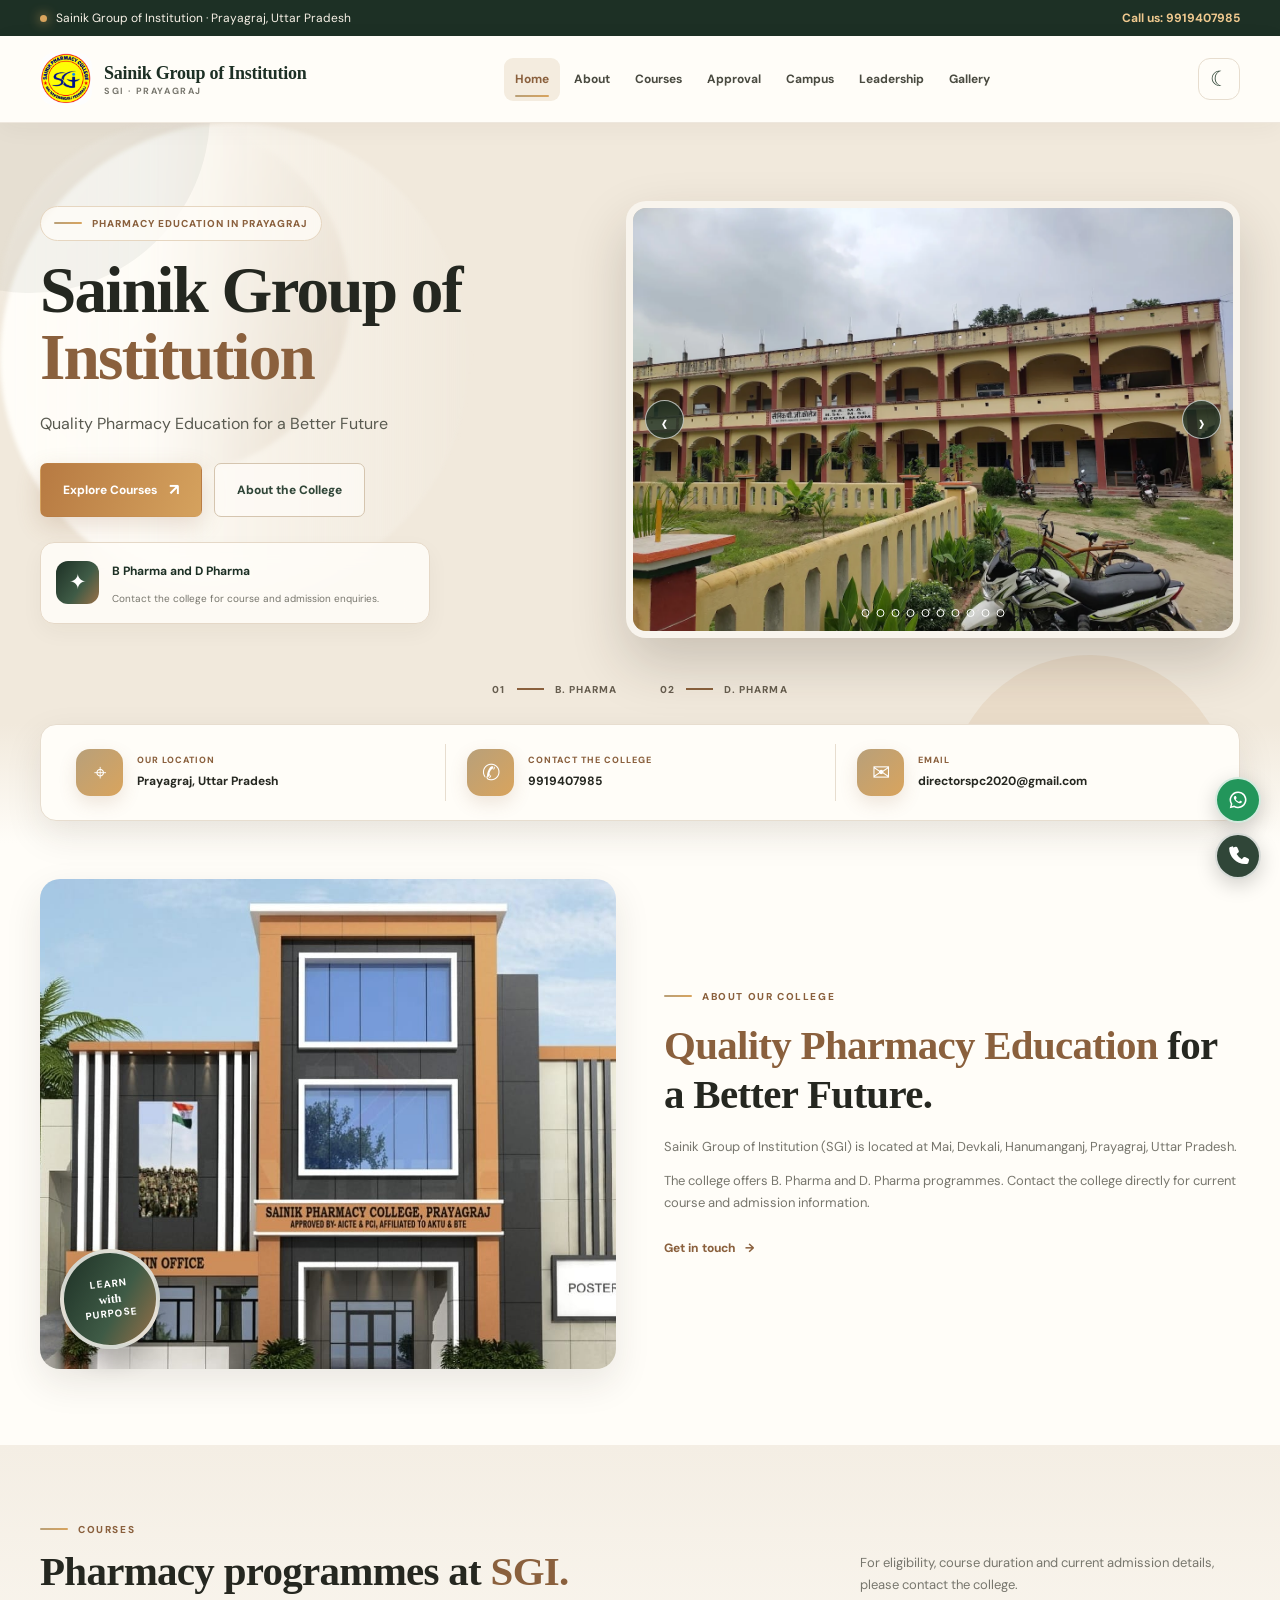
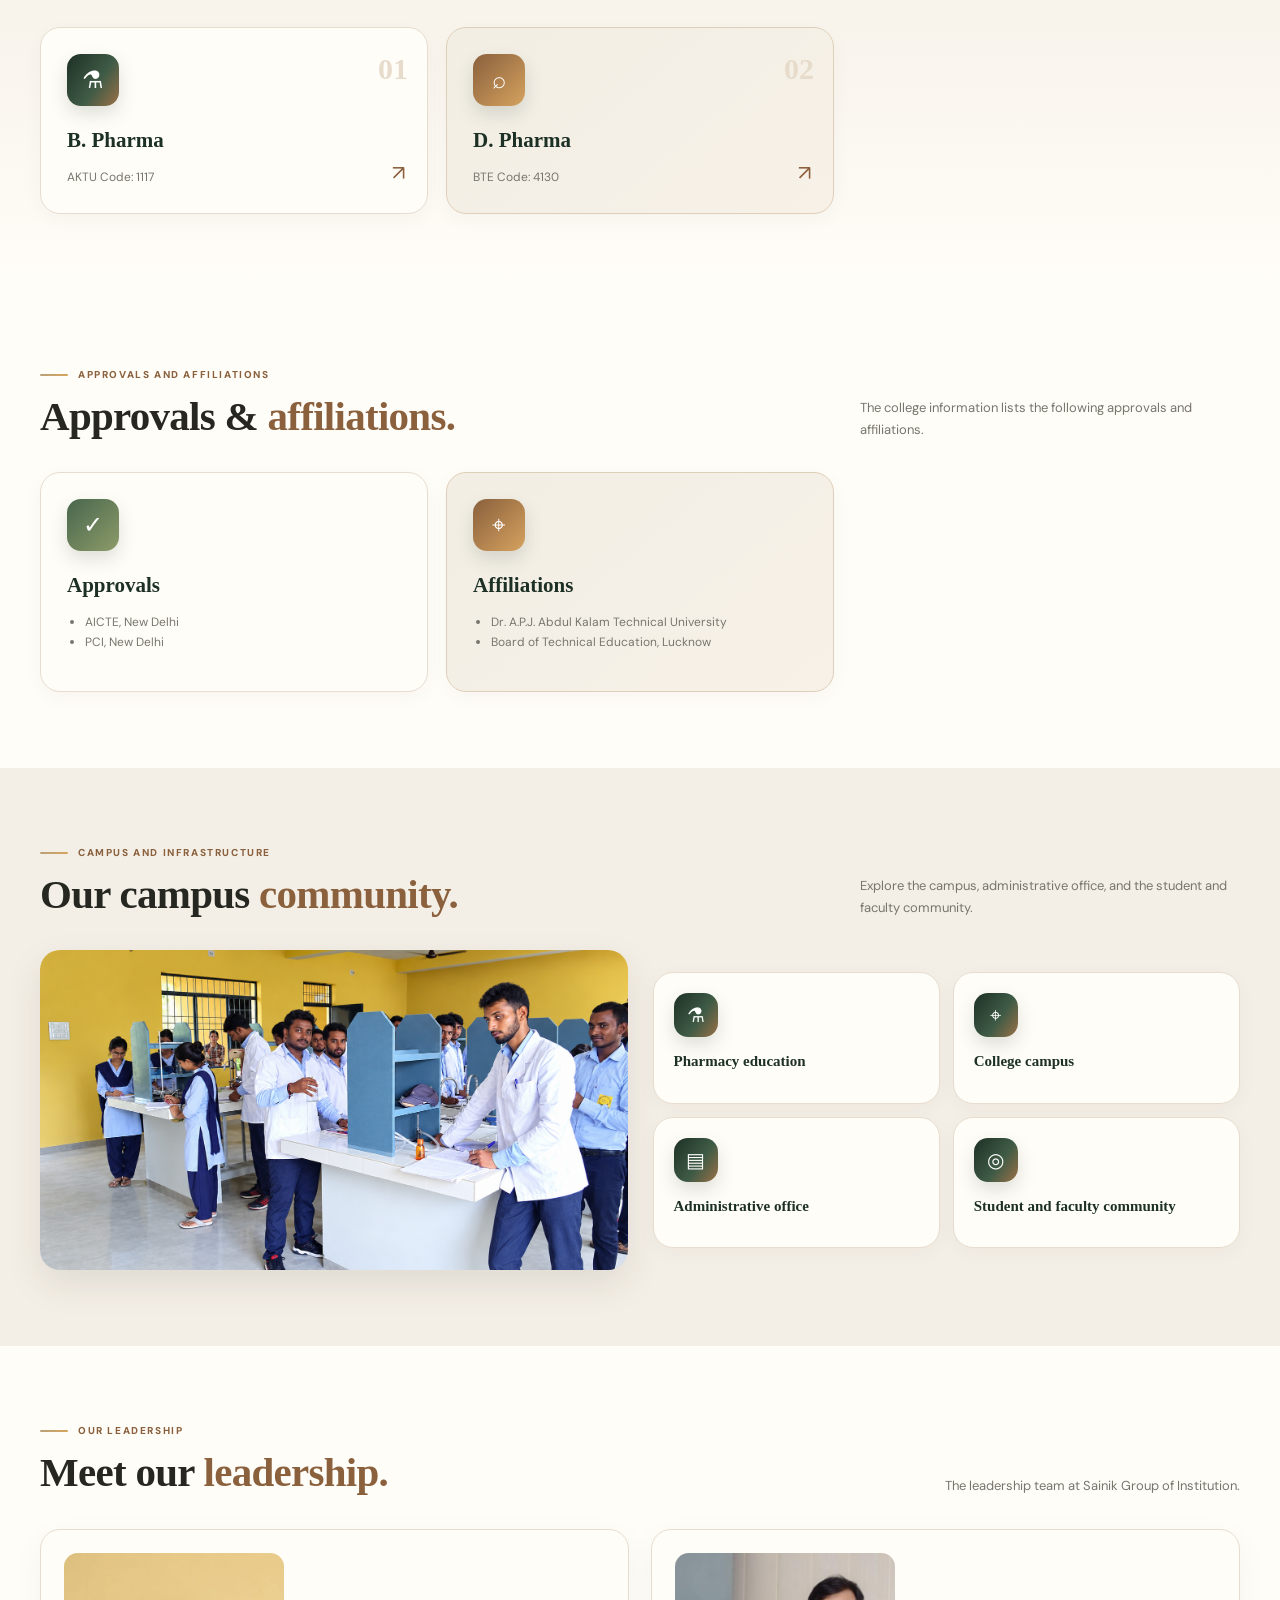
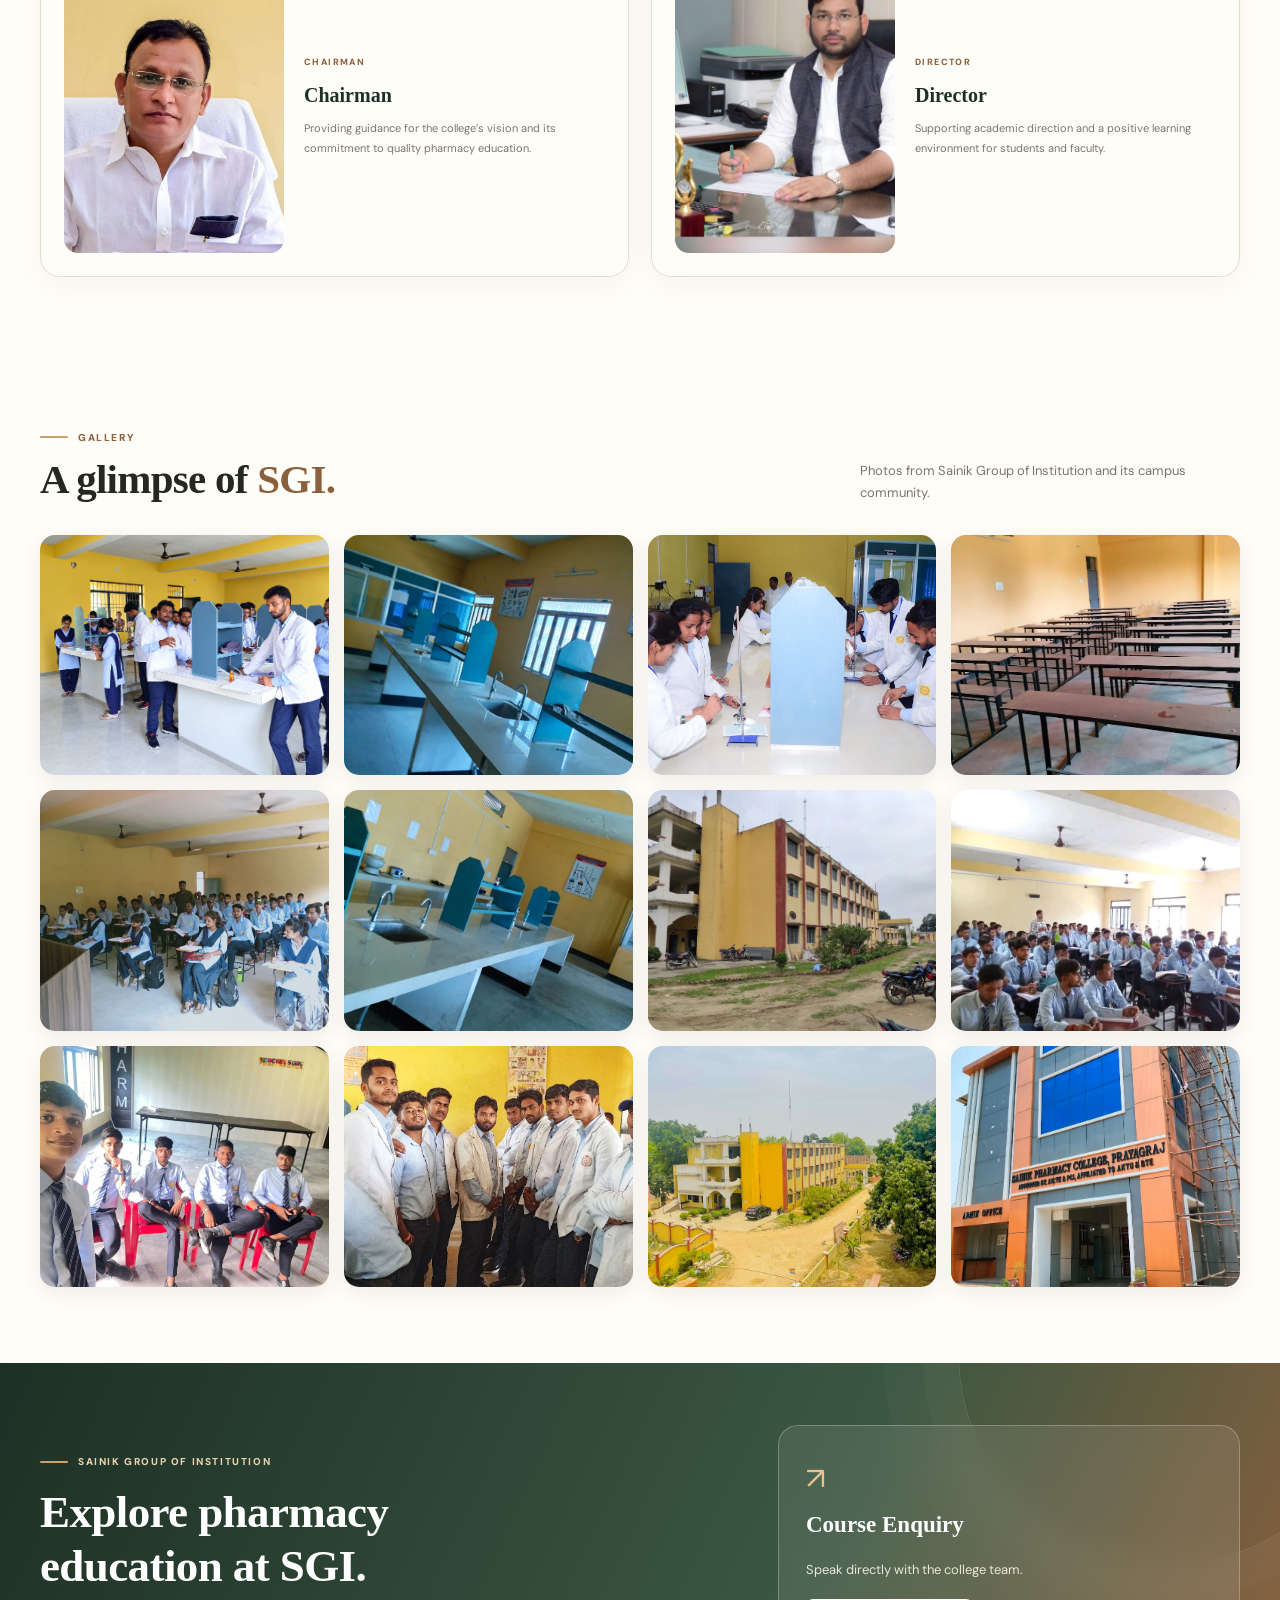
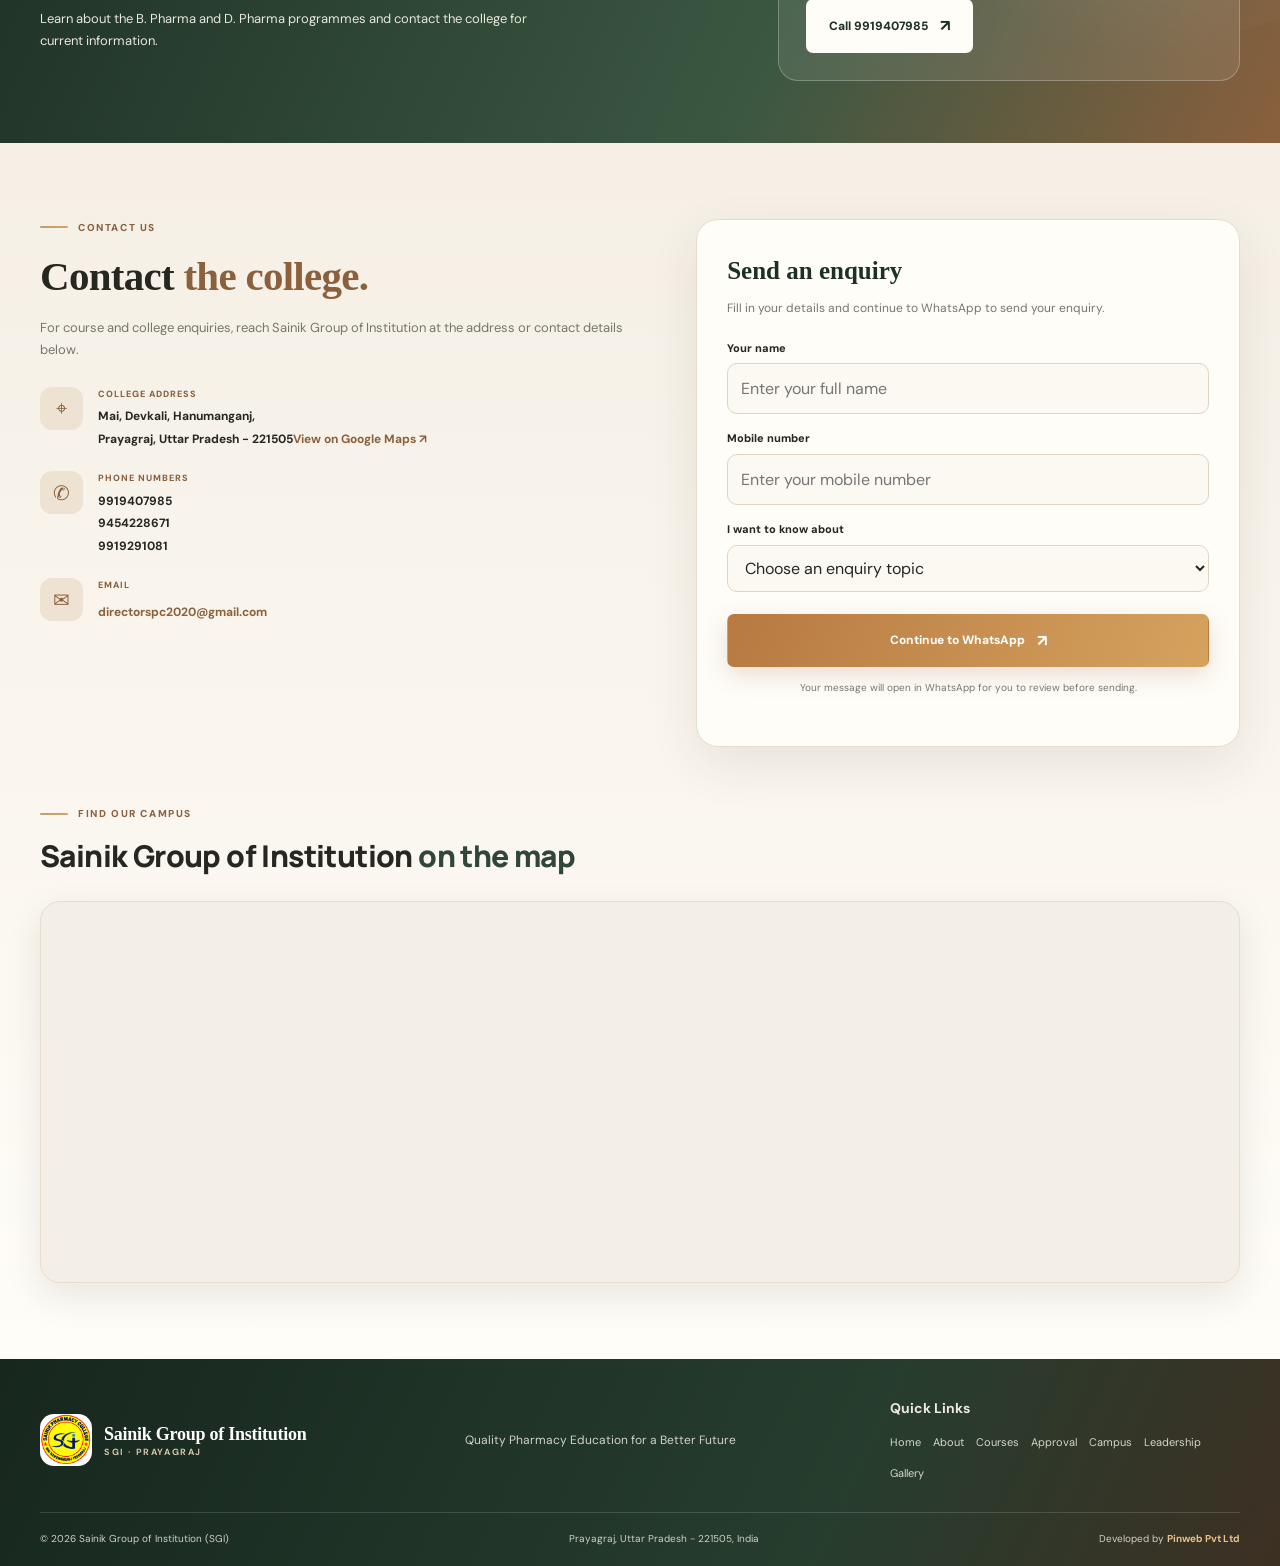
==== commit 2f847841: "update" ====
--- a/index.html
+++ b/index.html
@@ -96,7 +96,7 @@
             <a class="btn btn-ghost" href="#about">About the College</a>
           </div>
           <!-- Highlights the two programmes and directs visitors to contact for details. -->
-          <div class="hero-note"><span class="note-icon">✦</span><span><strong>B. Pharma and D. Pharma</strong><br><small>Contact the college for course and admission enquiries.</small></span></div>
+          <div class="hero-note"><span class="note-icon">✦</span><span><strong>B Pharma and D Pharma</strong><br><small>Contact the college for course and admission enquiries.</small></span></div>
         </div>
         <!-- Image column contains the campus photo carousel. -->
         <div class="hero-visual">
@@ -139,7 +139,7 @@
       </div>
       <!-- Summarizes the two featured programmes at the bottom of the hero. -->
       <div class="hero-bottom container">
-        <span>01 <i></i> B. PHARM</span><span>02 <i></i> D. PHARM</span>
+        <span>01 <i></i> B. PHARMA</span><span>02 <i></i> D. PHARMA</span>
       </div>
     </section>
 
--- a/style.css
+++ b/style.css
@@ -702,7 +702,7 @@
 
 .about-visual > img {
   width: 100%;
-  height: 540px;
+  height: 490px;
   object-fit: cover;
   border-radius: var(--radius);
   box-shadow: var(--shadow);
@@ -950,7 +950,7 @@
 }
 
 .leader-photo {
-  width: 210px;
+  width: clamp(170px, 18vw, 220px);
   height: 300px;
   flex-shrink: 0;
   object-fit: cover;
@@ -1453,7 +1453,7 @@
   }
 
   .leader-photo {
-    width: 190px;
+    width: clamp(160px, 22vw, 190px);
     height: 300px;
   }
 }
@@ -1538,8 +1538,8 @@
   }
 
   .about-visual > img {
-    height: auto;
-    aspect-ratio: 1.5 / 1;
+    height: calc((min(100vw - 32px, 620px)) / 1.5 + 150px);
+    aspect-ratio: auto;
   }
 
   .section-heading {
@@ -1584,7 +1584,7 @@
 
 @media (max-width: 520px) {
   .about-section .about-visual > img {
-    height: calc((100vw - 30px) / 1.5 + 150px);
+    height: calc((min(100vw - 30px, 1180px)) / 1.5 + 150px);
     aspect-ratio: auto;
   }
 
@@ -2102,2240 +2102,384 @@
 }
 
 
-
-/* =========================================
+/* =========================================================
    SAINIK PHARMACY COLLEGE
-   Premium Gradient Theme — CSS Enhancement
-========================================= */
-
-:root {
-  --primary: #0b4a36;
-  --primary-dark: #063526;
-  --secondary: #c8a64b;
-  --accent: #d8b65c;
-  --success: #287a52;
-
-  --gradient-main: linear-gradient(135deg, #063526 0%, #0b4a36 58%, #17664b 100%);
-  --gradient-soft: linear-gradient(135deg, #fbf7ec 0%, #f5efdf 55%, #fffdf7 100%);
-
-  --bg: #fbf8ef;
-  --surface: #fffdf7;
-  --text: #17352b;
-  --muted: #6c786e;
-  --border: #e7dcc0;
-
-  --shadow-sm: 0 5px 20px rgba(13, 55, 40, .07);
-  --shadow-lg: 0 20px 55px rgba(13, 55, 40, .14);
-
-  --radius: 22px;
-  --transition: .3s ease;
-}
-
-* {
-  box-sizing: border-box;
-}
-
-html {
-  scroll-behavior: smooth;
-  scroll-padding-top: 100px;
-}
-
-body {
-  margin: 0;
-  background: var(--bg);
-  color: var(--text);
-  font-family: "DM Sans", sans-serif;
-  line-height: 1.7;
-  transition: background var(--transition), color var(--transition);
-  overflow-x: hidden;
-}
-
-h1, h2, h3, strong {
-  font-family: "Manrope", sans-serif;
-}
-
-h1, h2, h3, p {
-  overflow-wrap: anywhere;
-}
-
-h2 {
-  font-weight: 800;
-  letter-spacing: -1.2px;
-  line-height: 1.2;
-}
-
-h2 span,
-.hero-content h1 span {
-  color: transparent;
-  background: var(--gradient-main);
-  background-clip: text;
-  -webkit-background-clip: text;
-}
-
-a {
-  color: inherit;
-  text-decoration: none;
-}
-
-button, input, select {
-  font: inherit;
-}
-
-button, a {
-  -webkit-tap-highlight-color: transparent;
-}
-
-button:focus-visible,
-a:focus-visible,
-input:focus-visible,
-select:focus-visible {
-  outline: 3px solid #06b6d4;
-  outline-offset: 4px;
-}
-
-img {
-  display: block;
-  max-width: 100%;
-}
-
-.container {
-  width: min(1180px, calc(100% - 40px));
-  margin-inline: auto;
-}
-
-/* ========== TOPBAR ========== */
-
-.topbar {
-  color: #e8edff;
-  background: #111a38;
-  font-size: 12px;
-  letter-spacing: .2px;
-}
-
-.topbar-inner {
-  min-height: 38px;
-  display: flex;
-  align-items: center;
-  justify-content: space-between;
-  gap: 15px;
-}
-
-.topbar a {
-  color: #67e8f9;
-  font-weight: 700;
-  transition: color var(--transition);
-}
-
-.topbar a:hover {
-  color: white;
-}
-
-.dot {
-  display: inline-block;
-  width: 8px;
-  height: 8px;
-  margin-right: 7px;
-  border-radius: 50%;
-  background: #34d399;
-  box-shadow: 0 0 12px #34d399;
-}
-
-/* ========== GLASS NAVBAR ========== */
-
-.site-header {
-  position: sticky;
-  top: 0;
-  z-index: 1000;
-  background: rgba(255, 255, 255, .9);
-  border-bottom: 1px solid rgba(226, 232, 240, .8);
-  backdrop-filter: blur(18px);
-  -webkit-backdrop-filter: blur(18px);
-  box-shadow: 0 5px 25px rgba(30, 41, 90, .04);
-}
-
-.nav-wrap {
-  min-height: 84px;
-  display: flex;
-  align-items: center;
-  justify-content: space-between;
-  gap: 25px;
-}
-
-.brand {
-  display: flex;
-  align-items: center;
-  gap: 12px;
-  flex-shrink: 0;
-}
-
-.brand-logo {
-  width: 53px;
-  height: 53px;
-  object-fit: contain;
-  border-radius: 14px;
-  padding: 4px;
-  background: white;
-  box-shadow: var(--shadow-sm);
-}
-
-.brand-copy {
-  display: flex;
-  flex-direction: column;
-  line-height: 1.35;
-}
-
-.brand-copy strong {
-  color: var(--text);
-  font-size: 15px;
-  font-weight: 800;
-}
-
-.brand-copy small {
-  margin-top: 4px;
-  color: var(--muted);
-  font-size: 11px;
-  letter-spacing: 1px;
-}
-
-.main-nav {
-  display: flex;
-  align-items: center;
-  gap: 4px;
-}
-
-.main-nav a {
-  position: relative;
-  padding: 10px 11px;
-  border-radius: 10px;
-  color: var(--muted);
-  font-size: 12px;
-  font-weight: 700;
-  transition: all var(--transition);
-}
-
-.main-nav a:hover,
-.main-nav a.active {
-  color: var(--primary);
-  background: #f0efff;
-}
-
-.main-nav a::after {
-  position: absolute;
-  right: 12px;
-  bottom: 4px;
-  left: 12px;
-  height: 2px;
-  content: "";
-  background: var(--gradient-main);
-  transform: scaleX(0);
-  transform-origin: left;
-  transition: transform var(--transition);
-}
-
-.main-nav a:hover::after,
-.main-nav a.active::after {
-  transform: scaleX(1);
-}
-
-.header-actions {
-  display: flex;
-  align-items: center;
-  gap: 9px;
-}
-
-.theme-toggle,
-.menu-toggle {
-  width: 43px;
-  height: 43px;
-  display: grid;
-  place-items: center;
-  border: 1px solid var(--border);
-  border-radius: 14px;
-  background: var(--surface);
-  color: var(--primary);
-  font-size: 20px;
-  cursor: pointer;
-  transition: all var(--transition);
-}
-
-.theme-toggle:hover,
-.menu-toggle:hover {
-  color: white;
-  background: var(--gradient-main);
-  transform: translateY(-2px);
-}
-
-.menu-toggle {
-  display: none;
-}
-
-/* ========== HERO SECTION ========== */
-
-.hero {
-  position: relative;
-  isolation: isolate;
-  overflow: hidden;
-  padding: 85px 0 30px;
-  background:
-    radial-gradient(ellipse at 0% 0%, rgba(129, 140, 248, .16), transparent 45%),
-    radial-gradient(ellipse at 100% 100%, rgba(6, 182, 212, .12), transparent 40%),
-    var(--gradient-soft);
-}
-
-.hero-shape {
-  position: absolute;
-  z-index: -1;
-  border-radius: 50%;
-  filter: blur(2px);
-  pointer-events: none;
-}
-
-.shape-one {
-  top: -140px;
-  right: -80px;
-  width: 380px;
-  height: 380px;
-  background: rgba(139, 92, 246, .10);
-}
-
-.shape-two {
-  bottom: -180px;
-  left: 25%;
-  width: 350px;
-  height: 350px;
-  background: rgba(6, 182, 212, .10);
-}
-
-.hero-grid {
-  display: grid;
-  grid-template-columns: 1fr 1fr;
-  align-items: center;
-  gap: 65px;
-}
-
-.hero-content {
-  padding: 15px 0 35px;
-}
-
-.eyebrow {
-  display: flex;
-  align-items: center;
-  gap: 10px;
-  margin-bottom: 20px;
-  color: var(--primary);
-  font-size: 11px;
-  font-weight: 800;
-  letter-spacing: 2px;
-}
-
-.eyebrow-line {
-  width: 34px;
-  height: 3px;
-  flex-shrink: 0;
-  border-radius: 10px;
-  background: var(--gradient-main);
-}
-
-.hero-content h1 {
-  margin: 0;
-  font-size: clamp(42px, 5.3vw, 72px);
-  font-weight: 800;
-  letter-spacing: -3px;
-  line-height: 1.08;
-}
-
-.hero-lead {
-  margin: 24px 0;
-  color: var(--muted);
-  font-size: 18px;
-  font-weight: 500;
-}
-
-.hero-actions {
-  display: flex;
-  flex-wrap: wrap;
-  gap: 13px;
-  margin: 28px 0;
-}
-
-.btn {
-  display: inline-flex;
-  align-items: center;
-  justify-content: center;
-  gap: 12px;
-  min-height: 51px;
-  padding: 13px 23px;
-  border: 1px solid transparent;
-  border-radius: 13px;
-  font-size: 13px;
-  font-weight: 800;
-  cursor: pointer;
-  transition: transform var(--transition),
-              box-shadow var(--transition),
-              background var(--transition);
-}
-
-.btn:hover {
-  transform: translateY(-3px);
-}
-
-.btn-primary {
-  color: white;
-  background: var(--gradient-main);
-  box-shadow: 0 9px 24px rgba(81, 69, 229, .25);
-}
-
-.btn-primary:hover {
-  box-shadow: 0 14px 30px rgba(81, 69, 229, .32);
-}
-
-.btn-ghost {
-  color: var(--primary);
-  border-color: #d8d8fc;
-  background: rgba(255, 255, 255, .75);
-}
-
-.btn-ghost:hover {
-  background: white;
-  border-color: var(--primary);
-}
-
-.hero-note {
-  display: flex;
-  align-items: center;
-  gap: 14px;
-  margin-top: 32px;
-  padding: 17px;
-  max-width: 390px;
-  border: 1px solid rgba(129, 140, 248, .2);
-  border-radius: 16px;
-  background: rgba(255, 255, 255, .75);
-  box-shadow: var(--shadow-sm);
-}
-
-.note-icon {
-  display: grid;
-  place-items: center;
-  width: 43px;
-  height: 43px;
-  flex-shrink: 0;
-  border-radius: 13px;
-  color: white;
-  background: var(--gradient-main);
-}
-
-.hero-note strong {
-  font-size: 13px;
-}
-
-.hero-note small {
-  color: var(--muted);
-  font-size: 11px;
-}
-
-/* ========== HERO CAROUSEL ========== */
-
-.image-frame {
-  position: relative;
-  overflow: hidden;
-  border: 7px solid rgba(255, 255, 255, .9);
-  border-radius: 27px;
-  background: #e9edfa;
-  box-shadow: 0 25px 70px rgba(37, 43, 105, .2);
-}
-
-.hero-slides {
-  position: relative;
-  aspect-ratio: 4 / 4.15;
-}
-
-.hero-slide {
-  position: absolute;
-  inset: 0;
-  opacity: 0;
-  visibility: hidden;
-  transition: opacity .65s ease, visibility .65s ease;
-}
-
-.hero-slide.is-active {
-  z-index: 1;
-  opacity: 1;
-  visibility: visible;
-}
-
-.hero-slide img {
-  width: 100%;
-  height: 100%;
-  object-fit: cover;
-}
-
-.hero-carousel-controls {
-  position: absolute;
-  z-index: 5;
-  right: 18px;
-  bottom: 18px;
-  left: 18px;
-  display: flex;
-  align-items: center;
-  justify-content: space-between;
-  gap: 10px;
-}
-
-.carousel-arrow {
-  width: 39px;
-  height: 39px;
-  border: 1px solid rgba(255, 255, 255, .65);
-  border-radius: 12px;
-  color: white;
-  background: rgba(17, 26, 56, .65);
-  backdrop-filter: blur(10px);
-  font-size: 25px;
-  cursor: pointer;
-  transition: background var(--transition);
-}
-
-.carousel-arrow:hover {
-  background: var(--primary);
-}
-
-.carousel-dots {
-  display: flex;
-  align-items: center;
-  justify-content: center;
-  flex-wrap: wrap;
-  gap: 6px;
-  padding: 9px;
-  border-radius: 20px;
-  background: rgba(17, 26, 56, .55);
-  backdrop-filter: blur(10px);
-}
-
-.carousel-dots button {
-  width: 7px;
-  height: 7px;
-  padding: 0;
-  border: 0;
-  border-radius: 10px;
-  background: rgba(255, 255, 255, .55);
-  cursor: pointer;
-  transition: all var(--transition);
-}
-
-.carousel-dots button.active,
-.carousel-dots button[aria-current="true"] {
-  width: 21px;
-  background: white;
-}
-
-.hero-bottom {
-  display: flex;
-  gap: 35px;
-  margin-top: 55px;
-  padding-top: 22px;
-  border-top: 1px solid rgba(100, 116, 139, .2);
-}
-
-.hero-bottom span {
-  display: flex;
-  align-items: center;
-  gap: 10px;
-  color: var(--muted);
-  font-size: 11px;
-  font-weight: 800;
-  letter-spacing: 1.3px;
-}
-
-.hero-bottom span:first-child {
-  color: var(--primary);
-}
-
-.hero-bottom i {
-  width: 22px;
-  height: 2px;
-  background: var(--gradient-main);
-}
-
-/* ========== QUICK INFO ========== */
-
-.quick-info {
-  position: relative;
-  z-index: 2;
-  padding: 28px 0;
-  background: var(--surface);
-  border-bottom: 1px solid var(--border);
-}
-
-.info-grid {
-  display: grid;
-  grid-template-columns: repeat(3, minmax(0, 1fr));
-  gap: 20px;
-}
-
-.info-item {
-  display: flex;
-  align-items: center;
-  gap: 15px;
-  min-width: 0;
-  padding: 12px 18px;
-  border-radius: 15px;
-  transition: background var(--transition);
-}
-
-.info-item:hover {
-  background: var(--gradient-soft);
-}
-
-.info-icon,
-.detail-icon {
-  display: grid;
-  place-items: center;
-  width: 45px;
-  height: 45px;
-  flex-shrink: 0;
-  border-radius: 14px;
-  color: var(--primary);
-  background: #eeedff;
-  font-size: 22px;
-}
-
-.info-item small,
-.contact-detail small {
-  display: block;
-  margin-bottom: 4px;
-  color: var(--muted);
-  font-size: 10px;
-  font-weight: 800;
-  letter-spacing: 1px;
-}
-
-.info-item strong {
-  font-size: 12px;
-  overflow-wrap: anywhere;
-}
-
-/* ========== ALL CONTENT SECTIONS ========== */
-
-.section {
-  position: relative;
-  padding: 95px 0;
-}
-
-.section-heading {
-  display: flex;
-  align-items: flex-end;
-  justify-content: space-between;
-  gap: 30px;
-  margin-bottom: 42px;
-}
-
-.section-heading h2,
-.about-copy h2,
-.contact-copy h2 {
-  margin: 0;
-  font-size: clamp(29px, 3.5vw, 43px);
-}
-
-.muted {
-  color: var(--muted);
-}
-
-.section-heading > p {
-  max-width: 390px;
-  margin: 0 0 4px;
-  font-size: 13px;
-}
-
-/* ========== ABOUT SECTION ========== */
-
-.about-grid {
-  display: grid;
-  grid-template-columns: 1fr 1fr;
-  align-items: center;
-  gap: 65px;
-}
-
-.about-visual {
-  position: relative;
-  min-width: 0;
-}
-
-.about-visual > img {
-  width: 100%;
-  min-height: 320px;
-  max-height: 490px;
-  object-fit: cover;
-  border: 6px solid var(--surface);
-  border-radius: var(--radius);
-  box-shadow: var(--shadow-lg);
-  transition: transform .5s ease;
-}
-
-.about-visual:hover > img {
-  transform: scale(1.015);
-}
-
-.about-badge {
-  position: absolute;
-  right: -15px;
-  bottom: 25px;
-  display: flex;
-  flex-direction: column;
-  align-items: center;
-  padding: 20px 24px;
-  border: 4px solid var(--surface);
-  border-radius: 18px;
-  color: white;
-  background: var(--gradient-main);
-  box-shadow: var(--shadow-lg);
-  line-height: 1.3;
-}
-
-.about-badge span {
-  font-size: 11px;
-  font-weight: 800;
-  letter-spacing: 2px;
-}
-
-.about-badge strong {
-  margin: 4px 0;
-  font-size: 18px;
-}
-
-.about-copy > p {
-  margin: 20px 0;
-  font-size: 14px;
-  line-height: 1.9;
-}
-
-.text-link {
-  display: inline-flex;
-  align-items: center;
-  gap: 10px;
-  margin-top: 10px;
-  color: var(--primary);
-  font-size: 13px;
-  font-weight: 800;
-}
-
-.text-link span {
-  transition: transform var(--transition);
-}
-
-.text-link:hover span {
-  transform: translateX(5px);
-}
-
-/* ========== COURSE & APPROVAL CARDS ========== */
-
-.learning-section,
-.campus-section,
-.leadership-section {
-  background: var(--surface);
-}
-
-.gallery-section {
-  background: var(--gradient-soft);
-}
-
-.feature-grid {
-  display: grid;
-  grid-template-columns: repeat(2, minmax(0, 1fr));
-  gap: 24px;
-}
-
-.feature-card {
-  position: relative;
-  min-width: 0;
-  overflow: hidden;
-  padding: 32px;
-  border: 1px solid var(--border);
-  border-radius: var(--radius);
-  background: var(--surface);
-  box-shadow: var(--shadow-sm);
-  transition: transform var(--transition),
-              box-shadow var(--transition),
-              border-color var(--transition);
-}
-
-.feature-card::before {
-  position: absolute;
-  top: 0;
-  right: 0;
-  left: 0;
-  height: 4px;
-  content: "";
-  background: var(--gradient-main);
-  transform: scaleX(0);
-  transform-origin: left;
-  transition: transform var(--transition);
-}
-
-.feature-card:hover {
-  transform: translateY(-8px);
-  border-color: #c9c7ff;
-  box-shadow: var(--shadow-lg);
-}
-
-.feature-card:hover::before {
-  transform: scaleX(1);
-}
-
-.feature-card.featured {
-  background:
-    radial-gradient(ellipse at 100% 0%, rgba(139, 92, 246, .10), transparent 55%),
-    var(--surface);
-}
-
-.feature-number {
-  position: absolute;
-  top: 23px;
-  right: 25px;
-  color: #d7d8ec;
-  font-family: "Manrope", sans-serif;
-  font-size: 35px;
-  font-weight: 800;
-}
-
-.feature-icon {
-  display: grid;
-  place-items: center;
-  width: 60px;
-  height: 60px;
-  margin-bottom: 22px;
-  border-radius: 18px;
-  color: white;
-  background: var(--gradient-main);
-  box-shadow: 0 8px 20px rgba(81, 69, 229, .2);
-  font-size: 27px;
-  transition: transform var(--transition);
-}
-
-.feature-card:hover .feature-icon {
-  transform: rotate(-5deg) scale(1.06);
-}
-
-.feature-card h3 {
-  margin: 0 0 12px;
-  font-size: 21px;
-  font-weight: 800;
-}
-
-.feature-card p,
-.feature-card li {
-  color: var(--muted);
-  font-size: 13px;
-  line-height: 1.9;
-}
-
-.feature-card ul {
-  padding-left: 20px;
-}
-
-.feature-card > a {
-  display: inline-flex;
-  align-items: center;
-  justify-content: center;
-  width: 38px;
-  height: 38px;
-  margin-top: 8px;
-  border-radius: 12px;
-  color: var(--primary);
-  background: #eeedff;
-  transition: all var(--transition);
-}
-
-.feature-card > a:hover {
-  color: white;
-  background: var(--gradient-main);
-}
-
-/* ========== CAMPUS ========== */
-
-.campus-section .about-grid {
-  align-items: stretch;
-}
-
-.campus-section .about-visual > img {
-  height: 100%;
-  min-height: 360px;
-}
-
-.campus-section .feature-grid {
-  gap: 15px;
-}
-
-.campus-section .feature-card {
-  display: flex;
-  flex-direction: column;
-  justify-content: center;
-  padding: 23px;
-}
-
-.campus-section .feature-icon {
-  width: 48px;
-  height: 48px;
-  margin-bottom: 15px;
-  font-size: 21px;
-}
-
-.campus-section .feature-card h3 {
-  font-size: 15px;
-}
-
-/* ========== LEADERSHIP ========== */
-
-.leadership-grid {
-  display: grid;
-  grid-template-columns: repeat(2, minmax(0, 1fr));
-  gap: 25px;
-}
-
-.leader-card {
-  display: grid;
-  grid-template-columns: 165px 1fr;
-  align-items: center;
-  gap: 24px;
-  padding: 24px;
-  border: 1px solid var(--border);
-  border-radius: var(--radius);
-  background: var(--surface);
-  box-shadow: var(--shadow-sm);
-  transition: transform var(--transition), box-shadow var(--transition);
-}
-
-.leader-card:hover {
-  transform: translateY(-6px);
-  box-shadow: var(--shadow-lg);
-}
-
-.leader-photo {
-  width: 165px;
-  height: 190px;
-  object-fit: cover;
-  object-position: center top;
-  border-radius: 17px;
-  background: var(--gradient-soft);
-}
-
-.leader-role {
-  color: var(--primary);
-  font-size: 10px;
-  font-weight: 800;
-  letter-spacing: 2px;
-}
-
-.leader-content h3 {
-  margin: 9px 0;
-  font-size: 20px;
-}
-
-.leader-content p {
-  margin-bottom: 0;
-  color: var(--muted);
-  font-size: 12px;
-  line-height: 1.9;
-}
-
-/* ========== GALLERY ========== */
-
-.gallery-grid {
-  display: grid;
-  grid-template-columns: repeat(4, minmax(0, 1fr));
-  gap: 17px;
-}
-
-.gallery-item {
-  position: relative;
-  overflow: hidden;
-  margin: 0;
-  aspect-ratio: 1 / 1;
-  border: 4px solid var(--surface);
-  border-radius: 17px;
-  background: #e9edfa;
-  box-shadow: var(--shadow-sm);
-}
-
-.gallery-item::after {
-  position: absolute;
-  inset: 0;
-  content: "";
-  border: 1px solid rgba(255, 255, 255, .2);
-  border-radius: inherit;
-  background: linear-gradient(180deg, transparent 60%, rgba(15, 23, 42, .18));
-  pointer-events: none;
-}
-
-.gallery-item img {
-  width: 100%;
-  height: 100%;
-  object-fit: cover;
-  transition: transform .6s cubic-bezier(.2, .7, .3, 1);
-}
-
-.gallery-item:hover img {
-  transform: scale(1.09);
-}
-
-/* ========== ADMISSIONS CTA ========== */
-
-.admissions-section {
-  position: relative;
-  isolation: isolate;
-  overflow: hidden;
-  padding: 75px 0;
-  color: white;
-  background: linear-gradient(120deg, #242064 0%, #5145e5 55%, #087f9c 100%);
-}
-
-.admissions-section::before,
-.admissions-section::after {
-  position: absolute;
-  z-index: -1;
-  content: "";
-  border: 1px solid rgba(255, 255, 255, .12);
-  border-radius: 50%;
-}
-
-.admissions-section::before {
-  top: -170px;
-  right: -80px;
-  width: 400px;
-  height: 400px;
-}
-
-.admissions-section::after {
-  right: 100px;
-  bottom: -240px;
-  width: 430px;
-  height: 430px;
-}
-
-.admissions-grid {
-  display: grid;
-  grid-template-columns: 1.3fr .7fr;
-  align-items: center;
-  gap: 60px;
-}
-
-.eyebrow.light {
-  color: #dbeafe;
-}
-
-.admissions-grid h2 {
-  margin: 0;
-  font-size: clamp(32px, 4vw, 48px);
-  line-height: 1.2;
-}
-
-.admissions-grid > div:first-child > p {
-  max-width: 470px;
-  margin-top: 20px;
-  color: #e0e7ff;
-  font-size: 14px;
-}
-
-.admission-action {
-  padding: 30px;
-  border: 1px solid rgba(255, 255, 255, .2);
-  border-radius: 23px;
-  background: rgba(255, 255, 255, .10);
-  backdrop-filter: blur(16px);
-  box-shadow: 0 20px 50px rgba(15, 23, 42, .15);
-}
-
-.admission-mark {
-  display: grid;
-  place-items: center;
-  width: 48px;
-  height: 48px;
-  border-radius: 15px;
-  color: #4338ca;
-  background: white;
-  font-size: 24px;
-}
-
-.admission-action h3 {
-  margin: 20px 0 5px;
-  font-size: 22px;
-}
-
-.admission-action p {
-  color: #e0e7ff;
-  font-size: 13px;
-}
-
-.btn-white {
-  margin-top: 12px;
-  color: #3527b8;
-  background: white;
-}
-
-.btn-white:hover {
-  box-shadow: 0 10px 30px rgba(15, 23, 42, .18);
-}
-
-/* ========== CONTACT ========== */
-
-.contact-section {
-  background:
-    radial-gradient(ellipse at 0% 100%, rgba(99, 102, 241, .08), transparent 45%),
-    var(--bg);
-}
-
-.contact-grid {
-  display: grid;
-  grid-template-columns: .9fr 1.1fr;
-  align-items: start;
-  gap: 70px;
-}
-
-.contact-copy > p {
-  margin: 20px 0 32px;
-  font-size: 13px;
-  line-height: 1.9;
-}
-
-.contact-detail {
-  display: flex;
-  align-items: flex-start;
-  gap: 16px;
-  margin-top: 22px;
-}
-
-.detail-icon {
-  width: 43px;
-  height: 43px;
-}
-
-.contact-detail > div {
-  min-width: 0;
-}
-
-.contact-detail strong,
-.contact-detail > div > a {
-  font-size: 13px;
-  line-height: 1.9;
-  overflow-wrap: anywhere;
-}
-
-.contact-detail a {
-  transition: color var(--transition);
-}
-
-.contact-detail a:hover {
-  color: var(--primary);
-}
-
-.contact-detail > div > a:last-child {
-  color: var(--primary);
-  font-weight: 700;
-}
-
-.contact-form {
-  padding: 35px;
-  border: 1px solid var(--border);
-  border-radius: 25px;
-  background: var(--surface);
-  box-shadow: var(--shadow-lg);
-}
-
-.contact-form h3 {
-  margin: 0 0 8px;
-  font-size: 25px;
-}
-
-.contact-form > p:not(.form-status) {
-  margin: 0 0 25px;
-  color: var(--muted);
-  font-size: 12px;
-}
-
-.contact-form label {
-  display: block;
-  margin: 18px 0 8px;
-  color: var(--text);
-  font-size: 12px;
-  font-weight: 800;
-}
-
-.contact-form input,
-.contact-form select {
-  width: 100%;
-  min-height: 50px;
-  padding: 13px 15px;
-  border: 1px solid var(--border);
-  border-radius: 12px;
-  outline: none;
-  color: var(--text);
-  background: var(--bg);
-  transition: border-color var(--transition), box-shadow var(--transition);
-}
-
-.contact-form input:focus,
-.contact-form select:focus {
-  border-color: var(--primary);
-  box-shadow: 0 0 0 4px rgba(81, 69, 229, .1);
-}
-
-.contact-form input::placeholder {
-  color: #9aa4b8;
-}
-
-.submit-btn {
-  width: 100%;
-  margin-top: 25px;
-}
-
-.form-note {
-  display: block;
-  margin-top: 14px;
-  color: var(--muted);
-  font-size: 11px;
-  text-align: center;
-}
-
-.form-status {
-  color: var(--primary);
-  font-size: 12px;
-}
-
-/* ========== FOOTER ========== */
-
-.footer {
-  color: #dce4ff;
-  background: #111a38;
-}
-
-.footer-main {
-  display: grid;
-  grid-template-columns: 1.1fr .9fr 1fr;
-  align-items: center;
-  gap: 35px;
-  padding-top: 55px;
-  padding-bottom: 45px;
-}
-
-.footer .brand-copy strong {
-  color: white;
-}
-
-.footer .brand-copy small {
-  color: #a5b4fc;
-}
-
-.footer-main > p {
-  color: #aebbd7;
-  font-size: 13px;
-}
-
-.footer-nav {
-  display: flex;
-  flex-wrap: wrap;
-  align-items: center;
-  gap: 12px 17px;
-}
-
-.footer-nav h2 {
-  width: 100%;
-  margin: 0 0 5px;
-  color: white;
-  font-size: 16px;
-  letter-spacing: 0;
-}
-
-.footer-nav a {
-  color: #b9c4df;
-  font-size: 11px;
-  transition: color var(--transition);
-}
-
-.footer-nav a:hover {
-  color: #67e8f9;
-}
-
-.footer-bottom {
-  display: flex;
-  flex-wrap: wrap;
-  justify-content: space-between;
-  gap: 12px 20px;
-  padding-top: 20px;
-  padding-bottom: 20px;
-  border-top: 1px solid rgba(255, 255, 255, .12);
-  color: #aebbd7;
-  font-size: 10px;
-}
-
-.footer-bottom strong {
-  color: #67e8f9;
-}
-
-/* ========== FLOATING CONTACT BUTTONS ========== */
-
-.floating-actions {
-  position: fixed;
-  z-index: 900;
-  right: 22px;
-  bottom: 24px;
-  display: flex;
-  flex-direction: column;
-  align-items: center;
-  gap: 12px;
-}
-
-.floating-action {
-  display: grid;
-  place-items: center;
-  width: 51px;
-  height: 51px;
-  border: 2px solid rgba(255, 255, 255, .8);
-  border-radius: 17px;
-  color: white;
-  box-shadow: 0 8px 25px rgba(15, 23, 42, .2);
-  transition: transform var(--transition), box-shadow var(--transition);
-}
-
-.floating-action:hover {
-  transform: translateY(-4px) scale(1.04);
-  box-shadow: 0 13px 30px rgba(15, 23, 42, .25);
-}
-
-.floating-action svg {
-  width: 25px;
-  height: 25px;
-  fill: currentColor;
-}
-
-.whatsapp-action {
-  background: #16a34a;
-}
-
-.call-action {
-  background: var(--gradient-main);
-}
-
-.top-action {
-  background: #202b4b;
-  font-size: 24px;
-  font-weight: 800;
-}
-
-.floating-action[hidden] {
-  display: none;
-}
-
-/* ========== DARK MODE ========== */
-
-body.dark-mode,
-body[data-theme="dark"],
-html[data-theme="dark"] body {
-  --bg: #0b1020;
-  --surface: #121a2d;
-  --text: #eef2ff;
-  --muted: #a2aec6;
-  --border: #26324a;
-
-  --gradient-soft: linear-gradient(
-    135deg, #111a32 0%, #191533 50%, #0d2435 100%
-  );
-
-  --shadow-sm: 0 5px 22px rgba(0, 0, 0, .15);
-  --shadow-lg: 0 20px 55px rgba(0, 0, 0, .24);
-
-  background: var(--bg);
-  color: var(--text);
-}
-
-body.dark-mode .site-header,
-body[data-theme="dark"] .site-header,
-html[data-theme="dark"] .site-header {
-  background: rgba(11, 16, 32, .91);
-  border-color: var(--border);
-}
-
-body.dark-mode .brand-logo,
-body[data-theme="dark"] .brand-logo,
-html[data-theme="dark"] .brand-logo {
-  background: white;
-}
-
-body.dark-mode .main-nav a:hover,
-body.dark-mode .main-nav a.active,
-body[data-theme="dark"] .main-nav a:hover,
-body[data-theme="dark"] .main-nav a.active,
-html[data-theme="dark"] .main-nav a:hover,
-html[data-theme="dark"] .main-nav a.active {
-  color: #c4b5fd;
-  background: #242044;
-}
-
-body.dark-mode .hero-note,
-body[data-theme="dark"] .hero-note,
-html[data-theme="dark"] .hero-note {
-  border-color: var(--border);
-  background: rgba(18, 26, 45, .9);
-}
-
-body.dark-mode .btn-ghost,
-body[data-theme="dark"] .btn-ghost,
-html[data-theme="dark"] .btn-ghost {
-  color: #c4b5fd;
-  border-color: #39335f;
-  background: #171d33;
-}
-
-body.dark-mode .btn-ghost:hover,
-body[data-theme="dark"] .btn-ghost:hover,
-html[data-theme="dark"] .btn-ghost:hover {
-  background: #242044;
-}
-
-body.dark-mode .info-item:hover,
-body[data-theme="dark"] .info-item:hover,
-html[data-theme="dark"] .info-item:hover {
-  background: #1a223b;
-}
-
-body.dark-mode .info-icon,
-body.dark-mode .detail-icon,
-body.dark-mode .feature-card > a,
-body[data-theme="dark"] .info-icon,
-body[data-theme="dark"] .detail-icon,
-body[data-theme="dark"] .feature-card > a,
-html[data-theme="dark"] .info-icon,
-html[data-theme="dark"] .detail-icon,
-html[data-theme="dark"] .feature-card > a {
-  color: #c4b5fd;
-  background: #272346;
-}
-
-body.dark-mode .feature-card,
-body.dark-mode .leader-card,
-body.dark-mode .contact-form,
-body[data-theme="dark"] .feature-card,
-body[data-theme="dark"] .leader-card,
-body[data-theme="dark"] .contact-form,
-html[data-theme="dark"] .feature-card,
-html[data-theme="dark"] .leader-card,
-html[data-theme="dark"] .contact-form {
-  border-color: var(--border);
-  background-color: var(--surface);
-}
-
-body.dark-mode .feature-card.featured,
-body[data-theme="dark"] .feature-card.featured,
-html[data-theme="dark"] .feature-card.featured {
-  background:
-    radial-gradient(ellipse at 100% 0%, rgba(139, 92, 246, .12), transparent 55%),
-    var(--surface);
-}
-
-body.dark-mode .contact-form input,
-body.dark-mode .contact-form select,
-body[data-theme="dark"] .contact-form input,
-body[data-theme="dark"] .contact-form select,
-html[data-theme="dark"] .contact-form input,
-html[data-theme="dark"] .contact-form select {
-  border-color: var(--border);
-  background: #0b1020;
-  color: var(--text);
-}
-
-body.dark-mode .image-frame,
-body.dark-mode .gallery-item,
-body[data-theme="dark"] .image-frame,
-body[data-theme="dark"] .gallery-item,
-html[data-theme="dark"] .image-frame,
-html[data-theme="dark"] .gallery-item {
-  border-color: #1d2940;
-  background: #121a2d;
-}
-
-/* ========== RESPONSIVE TABLETS ========== */
-
-@media (max-width: 1050px) {
-  .nav-wrap {
-    gap: 12px;
-  }
-
-  .brand-copy strong {
-    font-size: 13px;
-  }
-
-  .main-nav a {
-    padding: 9px 7px;
-    font-size: 11px;
-  }
-
-  .hero-grid,
-  .about-grid {
-    gap: 35px;
-  }
-
-  .contact-grid {
-    gap: 40px;
-  }
-
-  .leader-card {
-    grid-template-columns: 120px 1fr;
-    gap: 17px;
-    padding: 18px;
-  }
-
-  .leader-photo {
-    width: 120px;
-    height: 155px;
-  }
-}
-
-/* ========== RESPONSIVE MOBILE NAV ========== */
-
-@media (max-width: 800px) {
-  .container {
-    width: min(100% - 32px, 620px);
-  }
-
-  .nav-wrap {
-    min-height: 73px;
-  }
-
-  .brand-logo {
-    width: 46px;
-    height: 46px;
-  }
-
-  .menu-toggle {
-    display: grid;
-  }
-
-  .main-nav {
-    position: absolute;
-    top: calc(100% + 1px);
-    right: 0;
-    left: 0;
-    display: none;
-    flex-direction: column;
-    align-items: stretch;
-    gap: 5px;
-    padding: 18px 20px 22px;
-    border-bottom: 1px solid var(--border);
-    background: var(--surface);
-    box-shadow: 0 18px 25px rgba(15, 23, 42, .1);
-  }
-
-  .main-nav.open,
-  .main-nav.active {
-    display: flex;
-  }
-
-  .main-nav a {
-    padding: 13px 15px;
-    font-size: 13px;
-  }
-
-  .main-nav a::after {
-    display: none;
-  }
-
-  .hero {
-    padding-top: 55px;
-  }
-
-  .hero-grid,
-  .about-grid,
-  .contact-grid,
-  .admissions-grid {
-    grid-template-columns: 1fr;
-    gap: 35px;
-  }
-
-  .hero-content {
-    padding-bottom: 0;
-  }
-
-  .hero-content h1 {
-    font-size: clamp(43px, 9vw, 65px);
-  }
-
-  .hero-visual {
-    max-width: 560px;
-    width: 100%;
-    margin-inline: auto;
-  }
-
-  .hero-slides {
-    aspect-ratio: 5 / 4;
-  }
-
-  .hero-bottom {
-    margin-top: 35px;
-  }
-
-  .section {
-    padding: 70px 0;
-  }
-
-  .section-heading {
-    align-items: flex-start;
-    flex-direction: column;
-    gap: 14px;
-    margin-bottom: 30px;
-  }
-
-  .section-heading > p {
-    max-width: 540px;
-  }
-
-  .about-visual {
-    max-width: 560px;
-  }
-
-  .campus-section .about-visual > img {
-    height: auto;
-    min-height: 0;
-    aspect-ratio: 5 / 4;
-  }
-
-  .admissions-grid {
-    gap: 30px;
-  }
-
-  .admission-action {
-    max-width: 520px;
-  }
-
-  .footer-main {
-    grid-template-columns: 1fr 1fr;
-  }
-
-  .footer-nav {
-    grid-column: 1 / -1;
-  }
-}
-
-/* ========== SMALL PHONES ========== */
-
-@media (max-width: 520px) {
-  .topbar {
-    font-size: 10px;
-  }
-
-  .topbar-inner {
-    min-height: 36px;
-    gap: 8px;
-  }
-
-  .topbar-inner > span {
-    max-width: 70%;
-  }
-
-  .brand {
-    gap: 8px;
-  }
-
-  .brand-copy strong {
-    max-width: 155px;
-    font-size: 12px;
-  }
-
-  .brand-copy small {
-    font-size: 10px;
-  }
-
-  .header-actions {
-    gap: 6px;
-  }
-
-  .theme-toggle,
-  .menu-toggle {
-    width: 37px;
-    height: 37px;
-    border-radius: 11px;
-  }
-
-  .hero {
-    padding-top: 38px;
-  }
-
-  .eyebrow {
-    font-size: 9px;
-    letter-spacing: 1.4px;
-  }
-
-  .hero-content h1 {
-    font-size: clamp(38px, 10vw, 52px);
-    letter-spacing: -2px;
-  }
-
-  .hero-lead {
-    margin: 17px 0;
-    font-size: 15px;
-  }
-
-  .hero-actions {
-    gap: 10px;
-  }
-
-  .btn {
-    min-height: 46px;
-    padding: 12px 15px;
-    font-size: 11px;
-  }
-
-  .hero-note {
-    padding: 13px;
-  }
-
-  .hero-bottom {
-    gap: 18px;
-  }
-
-  .hero-bottom span {
-    font-size: 9px;
-    letter-spacing: .8px;
-  }
-
-  .info-grid {
-    grid-template-columns: 1fr;
-    gap: 5px;
-  }
-
-  .info-item {
-    padding: 10px;
-  }
-
-  .section {
-    padding: 58px 0;
-  }
-
-  .section-heading h2,
-  .about-copy h2,
-  .contact-copy h2 {
-    font-size: 30px;
-    letter-spacing: -.8px;
-  }
-
-  .feature-grid,
-  .leadership-grid {
-    grid-template-columns: 1fr;
-    gap: 17px;
-  }
-
-  .feature-card {
-    padding: 25px;
-  }
-
-  .campus-section .feature-grid {
-    grid-template-columns: repeat(2, minmax(0, 1fr));
-  }
-
-  .campus-section .feature-card {
-    padding: 17px 13px;
-  }
-
-  .campus-section .feature-card h3 {
-    font-size: 12px;
-  }
-
-  .leader-card {
-    grid-template-columns: 105px 1fr;
-    gap: 14px;
-    padding: 14px;
-  }
-
-  .leader-photo {
-    width: 105px;
-    height: 140px;
-  }
-
-  .leader-content h3 {
-    font-size: 17px;
-  }
-
-  .leader-content p {
-    font-size: 11px;
-  }
-
-  .gallery-grid {
-    grid-template-columns: repeat(2, minmax(0, 1fr));
-    gap: 12px;
-  }
-
-  .about-visual > img {
-    min-height: 250px;
-  }
-
-  .about-badge {
-    right: -5px;
-    bottom: 15px;
-    padding: 13px 16px;
-  }
-
-  .admissions-section {
-    padding: 55px 0;
-  }
-
-  .admissions-grid h2 {
-    font-size: 34px;
-  }
-
-  .admission-action {
-    padding: 23px;
-  }
-
-  .contact-form {
-    padding: 23px 18px;
-    border-radius: 19px;
-  }
-
-  .footer-main {
-    grid-template-columns: 1fr;
-    gap: 22px;
-    padding-top: 40px;
-    padding-bottom: 30px;
-  }
-
-  .footer-nav {
-    grid-column: auto;
-  }
-
-  .footer-bottom {
-    flex-direction: column;
-    gap: 8px;
-  }
-
-  .floating-actions {
-    right: 12px;
-    bottom: 15px;
-    gap: 9px;
-  }
-
-  .floating-action {
-    width: 43px;
-    height: 43px;
-    border-radius: 14px;
-  }
-}
-
-/* ========== REDUCED MOTION ACCESSIBILITY ========== */
-
-@media (prefers-reduced-motion: reduce) {
-  *,
-  *::before,
-  *::after {
-    scroll-behavior: auto !important;
-    animation-duration: .01ms !important;
-    animation-iteration-count: 1 !important;
-    transition-duration: .01ms !important;
-  }
-}
-
-/* =========================================================
-   PREMIUM GREEN • CREAM • GOLD FINISH
-   Added overrides keep the existing HTML and JavaScript intact.
+   Aurora-inspired premium cream, forest-green & gold theme
+   Replace your existing style.css with this file.
+   Existing HTML classes and JavaScript hooks are preserved.
 ========================================================= */
 
-:root {
-  color-scheme: light;
-}
-
-body {
-  background: var(--bg);
-  color: var(--text);
-}
-
-h2 span,
-.hero-content h1 span {
-  background-image: linear-gradient(135deg, #e0bd64, #b88b2e 55%, #f3d98a);
-}
-
-.topbar {
-  color: #f9f3df;
-  background: #052d22;
-}
-
-.topbar a { color: #e4c66d; }
-.topbar a:hover { color: #fff8df; }
-.dot {
-  background: #d9b85f;
-  box-shadow: 0 0 12px rgba(217, 184, 95, .55);
-}
-
-.site-header {
-  background: rgba(251, 248, 239, .94);
-  border-bottom-color: rgba(196, 173, 112, .35);
-  box-shadow: 0 5px 25px rgba(5, 45, 34, .07);
-}
-
-.brand-logo {
-  border: 1px solid #d8c58c;
-  border-radius: 50%;
-}
-
-.brand-copy strong { color: #092f24; }
-.brand-copy small { color: #66776a; }
-
-.main-nav a:hover,
-.main-nav a.active {
-  color: #8d6820;
-  background: #f4ecd5;
-}
-
-.main-nav a::after {
-  background: linear-gradient(90deg, #b78a2d, #f0d77d);
-}
-
-.theme-toggle,
-.menu-toggle {
-  border-color: #d9cfb5;
-  color: #0b4a36;
-  background: #fffdf7;
-  border-radius: 50%;
-}
-
-.theme-toggle:hover,
-.menu-toggle:hover {
-  color: #fff9e9;
-  background: linear-gradient(135deg, #063526, #17664b);
-}
-
-.hero {
-  color: #fffaf0;
-  background:
-    radial-gradient(ellipse at 0% 0%, rgba(210, 177, 83, .12), transparent 43%),
-    radial-gradient(ellipse at 100% 100%, rgba(32, 112, 79, .26), transparent 42%),
-    linear-gradient(120deg, #03271e 0%, #06402e 52%, #082f24 100%);
-}
-
-.hero::before {
-  position: absolute;
-  inset: 0;
-  z-index: -1;
-  content: "";
-  opacity: .28;
-  pointer-events: none;
-  background-image: radial-gradient(rgba(231, 202, 119, .25) .7px, transparent .7px);
-  background-size: 18px 18px;
-}
-
-.shape-one { background: rgba(210, 177, 83, .13); }
-.shape-two { background: rgba(35, 126, 86, .2); }
-
-.eyebrow { color: #e6ca76; }
-.eyebrow-line { background: linear-gradient(90deg, #c19a3e, #f4dc8c); }
-
-.hero-content h1 { color: #fffaf0; }
-.hero-lead { color: #e6eadf; }
-
-.btn-primary {
-  color: #173626;
-  background: linear-gradient(135deg, #f5dc8d, #d7b451 55%, #f1d77c);
-  box-shadow: 0 9px 24px rgba(5, 20, 14, .25);
-}
-.btn-primary:hover {
-  box-shadow: 0 14px 30px rgba(5, 20, 14, .32);
-}
-.btn-ghost {
-  color: #fff8e6;
-  border-color: rgba(244, 222, 151, .75);
-  background: rgba(255, 255, 255, .06);
-}
-.btn-ghost:hover {
-  color: #12382a;
-  border-color: #e5c86c;
-  background: #fff8e6;
-}
-
-.hero-note {
-  border-color: rgba(220, 184, 84, .5);
-  background: rgba(4, 45, 33, .72);
-  box-shadow: 0 12px 35px rgba(0, 0, 0, .12);
-}
-.hero-note strong { color: #fff0bd; }
-.hero-note small { color: #e1e8dc; }
-.note-icon {
-  color: #173626;
-  background: linear-gradient(135deg, #f5dc8d, #c49a3d);
-}
-
-.image-frame {
-  border: 5px solid #d8b65c;
-  background: #f6efd9;
-  box-shadow: 0 25px 70px rgba(0, 0, 0, .28);
-}
-.carousel-arrow {
-  border-color: rgba(242, 220, 148, .75);
-  color: #ffefb2;
-  background: rgba(3, 42, 31, .82);
-}
-.carousel-arrow:hover { background: #b78a2d; }
-.carousel-dots { background: rgba(3, 42, 31, .72); }
-.carousel-dots button.active,
-.carousel-dots button[aria-current="true"] { background: #e8c866; }
-
-.hero-bottom { border-top-color: rgba(229, 206, 137, .25); }
-.hero-bottom span { color: #e1e8dc; }
-.hero-bottom span:first-child { color: #e5c76a; }
-.hero-bottom i { background: linear-gradient(90deg, #b78a2d, #f4dc8c); }
-
-.quick-info {
-  background: #f7f1e2;
-  border-bottom-color: #e4d8b8;
-}
-.info-item:hover { background: #eee5ce; }
-.info-icon,
-.detail-icon {
-  color: #f7e5a4;
-  background: #0b4a36;
-}
-
-.section-heading h2,
-.about-copy h2,
-.contact-copy h2 { color: #123c2d; }
-.text-link { color: #9a7427; }
-.text-link:hover { color: #0b4a36; }
-
-.learning-section,
-.campus-section,
-.leadership-section { background: #fffdf7; }
-.gallery-section { background: var(--gradient-soft); }
-
-.feature-card {
-  border-color: #e6dcc2;
-  background: rgba(255, 253, 247, .96);
-}
-.feature-card::before {
-  background: linear-gradient(90deg, #0b4a36, #c9a449, #f1d982);
-}
-.feature-card:hover { border-color: #c9ae60; }
-.feature-card.featured {
-  background:
-    radial-gradient(ellipse at 100% 0%, rgba(207, 174, 81, .13), transparent 55%),
-    #fffdf7;
-}
-.feature-number { color: #e3d6b2; }
-.feature-icon {
-  color: #f8e9b5;
-  background: linear-gradient(135deg, #063526, #17664b);
-  box-shadow: 0 8px 20px rgba(6, 53, 38, .18);
-}
-.feature-card > a {
-  color: #f9e7ad;
-  background: #0b4a36;
-}
-.feature-card > a:hover {
-  color: #173626;
-  background: linear-gradient(135deg, #f5dc8d, #d7b451);
-}
-
-.about-visual > img {
-  border-color: #fffdf7;
-}
-.about-badge {
-  color: #f8e9b5;
-  border-color: #fffdf7;
-  background: linear-gradient(135deg, #063526, #17664b);
-}
-.leader-card {
-  border-color: #e6dcc2;
-  background: #fffdf7;
-}
-.leader-role { color: #9a7427; }
-
-.gallery-item {
-  border-color: #fffdf7;
-  background: #f1e8d1;
-}
-
-.admissions-section {
-  color: #fff9e8;
-  background: linear-gradient(115deg, #03291f 0%, #0b4a36 58%, #17664b 100%);
-}
-.admissions-section::before,
-.admissions-section::after { border-color: rgba(231, 202, 119, .2); }
-.eyebrow.light { color: #f0d98a; }
-.admissions-grid > div:first-child > p,
-.admission-action p { color: #e5e9dc; }
-.admission-action {
-  border-color: rgba(231, 202, 119, .35);
-  background: rgba(255, 249, 232, .08);
-}
-.admission-mark {
-  color: #153a2a;
-  background: linear-gradient(135deg, #f5dc8d, #d7b451);
-}
-.btn-white {
-  color: #103b2b;
-  background: #fff5d9;
-}
-.btn-white:hover { box-shadow: 0 10px 30px rgba(0, 0, 0, .2); }
-
-.contact-section {
-  background:
-    radial-gradient(ellipse at 0% 100%, rgba(202, 169, 77, .1), transparent 45%),
-    #f8f4e8;
-}
-.contact-form {
-  border-color: #e5dac0;
-  background: #fffdf7;
-}
-.contact-form input,
-.contact-form select {
-  border-color: #e2d7bc;
-  color: #17352b;
-  background: #fbf8ef;
-}
-.contact-form input:focus,
-.contact-form select:focus {
-  border-color: #b78a2d;
-  box-shadow: 0 0 0 4px rgba(183, 138, 45, .13);
-}
-.contact-detail > div > a:last-child { color: #8f6a21; }
-
-.footer {
-  color: #e8eadf;
-  background: linear-gradient(120deg, #03271e, #06402e 60%, #052b21);
-}
-.footer .brand-copy strong { color: #fff7df; }
-.footer .brand-copy small { color: #dfd3a8; }
-.footer-main > p,
-.footer-nav a,
-.footer-bottom { color: #d0dacd; }
-.footer-nav a:hover { color: #f0d278; }
-.footer-bottom { border-top-color: rgba(235, 211, 137, .2); }
-.footer-bottom strong { color: #edcf72; }
-
-.whatsapp-action { background: #198754; }
-.call-action { color: #173626; background: linear-gradient(135deg, #f5dc8d, #c49a3d); }
-.top-action { background: #063526; }
-
-button:focus-visible,
-a:focus-visible,
-input:focus-visible,
-select:focus-visible {
-  outline-color: #c6a34a;
-}
-
-/* Dark mode retains the same green-and-gold brand identity. */
-body.dark-mode,
-body[data-theme="dark"],
-html[data-theme="dark"] body {
-  --bg: #071b14;
-  --surface: #0d291f;
-  --text: #f3efdf;
-  --muted: #b8c4b8;
-  --border: #294638;
-  --gradient-soft: linear-gradient(135deg, #0a241a 0%, #102d22 55%, #0b2118 100%);
-  --shadow-sm: 0 5px 22px rgba(0, 0, 0, .18);
-  --shadow-lg: 0 20px 55px rgba(0, 0, 0, .3);
-  background: var(--bg);
-  color: var(--text);
-}
-body.dark-mode .site-header,
-body[data-theme="dark"] .site-header,
-html[data-theme="dark"] .site-header {
-  background: rgba(7, 27, 20, .94);
-  border-color: var(--border);
-}
-body.dark-mode .brand-copy strong,
-body[data-theme="dark"] .brand-copy strong,
-html[data-theme="dark"] .brand-copy strong { color: #f3efdf; }
-
-body.dark-mode .main-nav a:hover,
-body.dark-mode .main-nav a.active,
-body[data-theme="dark"] .main-nav a:hover,
-body[data-theme="dark"] .main-nav a.active,
-html[data-theme="dark"] .main-nav a:hover,
-html[data-theme="dark"] .main-nav a.active {
-  color: #f0d278;
-  background: #173b2c;
-}
-body.dark-mode .hero,
-body[data-theme="dark"] .hero,
-html[data-theme="dark"] .hero {
-  background:
-    radial-gradient(ellipse at 0% 0%, rgba(210, 177, 83, .1), transparent 43%),
-    linear-gradient(120deg, #021c14 0%, #063526 58%, #05271d 100%);
-}
-body.dark-mode .quick-info,
-body[data-theme="dark"] .quick-info,
-html[data-theme="dark"] .quick-info { background: #0b241a; border-color: var(--border); }
-
-body.dark-mode .section-heading h2,
-body.dark-mode .about-copy h2,
-body.dark-mode .contact-copy h2,
-body[data-theme="dark"] .section-heading h2,
-body[data-theme="dark"] .about-copy h2,
-body[data-theme="dark"] .contact-copy h2,
-html[data-theme="dark"] .section-heading h2,
-html[data-theme="dark"] .about-copy h2,
-html[data-theme="dark"] .contact-copy h2 { color: #f3efdf; }
-
-body.dark-mode .learning-section,
-body.dark-mode .campus-section,
-body.dark-mode .leadership-section,
-body[data-theme="dark"] .learning-section,
-body[data-theme="dark"] .campus-section,
-body[data-theme="dark"] .leadership-section,
-html[data-theme="dark"] .learning-section,
-html[data-theme="dark"] .campus-section,
-html[data-theme="dark"] .leadership-section { background: #0a2118; }
-
-body.dark-mode .feature-card,
-body.dark-mode .leader-card,
-body.dark-mode .contact-form,
-body[data-theme="dark"] .feature-card,
-body[data-theme="dark"] .leader-card,
-body[data-theme="dark"] .contact-form,
-html[data-theme="dark"] .feature-card,
-html[data-theme="dark"] .leader-card,
-html[data-theme="dark"] .contact-form {
-  border-color: var(--border);
-  background: #0d291f;
-}
-body.dark-mode .contact-form input,
-body.dark-mode .contact-form select,
-body[data-theme="dark"] .contact-form input,
-body[data-theme="dark"] .contact-form select,
-html[data-theme="dark"] .contact-form input,
-html[data-theme="dark"] .contact-form select {
-  border-color: var(--border);
-  color: var(--text);
-  background: #071b14;
-}
-body.dark-mode .contact-section,
-body[data-theme="dark"] .contact-section,
-html[data-theme="dark"] .contact-section {
-  background: radial-gradient(ellipse at 0% 100%, rgba(202, 169, 77, .07), transparent 45%), #071b14;
-}
-body.dark-mode .hero-note,
-body[data-theme="dark"] .hero-note,
-html[data-theme="dark"] .hero-note {
-  border-color: rgba(220, 184, 84, .4);
-  background: rgba(4, 35, 25, .9);
-}
-body.dark-mode .btn-ghost,
-body[data-theme="dark"] .btn-ghost,
-html[data-theme="dark"] .btn-ghost {
-  color: #f5e5b0;
-  border-color: #5a694b;
-  background: rgba(255, 255, 255, .04);
-}
-body.dark-mode .btn-ghost:hover,
-body[data-theme="dark"] .btn-ghost:hover,
-html[data-theme="dark"] .btn-ghost:hover {
-  color: #153a2a;
-  background: #fff5d9;
-}
-body.dark-mode .gallery-item,
-body[data-theme="dark"] .gallery-item,
-html[data-theme="dark"] .gallery-item {
-  border-color: #183c2c;
-  background: #0d291f;
-}
-
-/* Keep the layout crisp on small screens and avoid awkward overflow. */
-@media (max-width: 800px) {
-  .main-nav {
-    border-bottom-color: var(--border);
-  }
-}
+@import url('https://fonts.googleapis.com/css2?family=DM+Sans:wght@400;500;600;700;800&family=Playfair+Display:wght@500;600;700;800&family=Manrope:wght@400;500;600;700;800&family=Allura&display=swap');
+
+:root{
+  --primary:#304638;
+  --primary-dark:#1d3025;
+  --secondary:#8a603d;
+  --cyan:#b8a07a;
+  --accent:#d9a45d;
+  --text:#252720;
+  --muted:#77766d;
+  --surface:#fffdf8;
+  --soft-bg:#f4efe6;
+  --border:#e7ddcf;
+  --gradient:linear-gradient(125deg,#1d3025,#3f5b46 58%,#9b7047);
+  --gradient-cyan:linear-gradient(135deg,#b8a07a,#d9a45d);
+  --gradient-dark:linear-gradient(135deg,#17271e,#304638 60%,#705039);
+  --shadow:0 14px 36px rgba(47,39,27,.10);
+  --radius:20px;
+  --transition:.3s ease;
+}
+*{margin:0;padding:0;box-sizing:border-box}
+html{scroll-behavior:smooth;scroll-padding-top:100px}
+body{font-family:"DM Sans",sans-serif;background:var(--surface);color:var(--text);line-height:1.7;overflow-x:hidden;transition:background var(--transition),color var(--transition)}
+img{display:block;max-width:100%}
+a{color:inherit;text-decoration:none}
+button,input,select{font:inherit}
+button,a{-webkit-tap-highlight-color:transparent}
+button:focus-visible,a:focus-visible,input:focus-visible,select:focus-visible{outline:3px solid var(--accent);outline-offset:4px}
+.container{width:min(1200px,calc(100% - 44px));margin-inline:auto}
+section{position:relative}
+::selection{background:#d9a45d;color:#1d3025}
+
+/* TOP STRIP */
+.topbar{background:var(--primary-dark);color:#f8f1e7;font-size:12px;padding:8px 0}
+.topbar-inner{display:flex;justify-content:space-between;align-items:center;gap:16px}
+.topbar-inner>span{display:flex;align-items:center;gap:9px}
+.topbar a{font-weight:700;white-space:nowrap;color:#f0c98f}
+.topbar a:hover{color:#fff}
+.dot{width:7px;height:7px;border-radius:50%;background:#d9a45d;box-shadow:0 0 12px #d9a45d}
+
+/* HEADER / BRAND */
+.site-header{position:sticky;top:0;z-index:1000;background:rgba(255,253,248,.94);backdrop-filter:blur(18px);border-bottom:1px solid rgba(138,96,61,.14);box-shadow:0 5px 24px rgba(47,39,27,.045)}
+.nav-wrap{min-height:86px;display:flex;justify-content:space-between;align-items:center;gap:22px}
+.brand{display:inline-flex;align-items:center;gap:12px;flex-shrink:0}
+.brand-mark{width:51px;height:51px;display:grid;place-items:center;border:1.5px solid var(--secondary);border-radius:50% 50% 8px 50%;color:var(--primary);font-family:"Playfair Display",serif;font-size:18px;font-weight:800;transform:rotate(-5deg);background:#f7f0e5}
+.brand-mark span{color:var(--secondary)}
+.brand-copy{display:flex;flex-direction:column;line-height:1.35}
+.brand-copy strong{font-family:"Playfair Display",serif;font-size:18px;font-weight:700;letter-spacing:-.25px;color:var(--primary-dark)}
+.brand-copy small{color:var(--muted);font-size:9px;font-weight:700;letter-spacing:1.6px;text-transform:uppercase}
+.main-nav{display:flex;align-items:center;gap:3px}
+.main-nav a{position:relative;padding:11px 11px;border-radius:9px;font-size:12px;font-weight:700;color:#494a40;transition:var(--transition)}
+.main-nav a:hover,.main-nav a.active{color:var(--secondary);background:#f4ecdf}
+.main-nav a::after{content:"";position:absolute;bottom:4px;left:20%;width:0;height:2px;background:var(--gradient-cyan);border-radius:10px;transition:width var(--transition)}
+.main-nav a:hover::after,.main-nav a.active::after{width:60%}
+.main-nav .nav-cta{margin-left:5px;padding:12px 17px;background:var(--primary);color:white;border-radius:7px}
+.main-nav .nav-cta:hover{background:var(--secondary);color:white}
+.main-nav .nav-cta::after{display:none}
+.header-actions{display:flex;gap:10px;align-items:center}
+.theme-toggle,.menu-toggle{width:42px;height:42px;display:grid;place-items:center;border:1px solid var(--border);border-radius:12px;background:var(--surface);color:var(--primary);cursor:pointer;transition:var(--transition)}
+.theme-toggle{font-size:21px}
+.menu-toggle{display:none;font-size:22px}
+.theme-toggle:hover,.menu-toggle:hover{background:var(--primary);color:white;transform:translateY(-2px)}
+
+/* HERO — premium editorial split layout */
+.hero{position:relative;isolation:isolate;overflow:hidden;color:var(--text);background:#f1e9dc;padding:64px 0 27px}
+.hero::before{content:"";position:absolute;z-index:-2;inset:0;background:linear-gradient(90deg,rgba(255,253,248,.99) 0%,rgba(255,253,248,.93) 33%,rgba(255,253,248,.44) 59%,rgba(255,253,248,.04) 100%);pointer-events:none}
+.hero::after{content:"";position:absolute;z-index:-3;inset:0;background:linear-gradient(135deg,#f7f2e9,#ded0bd)}
+.hero-shape{position:absolute;z-index:-1;pointer-events:none;border-radius:50%;background:rgba(48,70,56,.06)}
+.shape-one{width:360px;height:360px;top:-190px;left:-150px}
+.shape-two{width:280px;height:280px;right:4%;bottom:-210px;background:rgba(185,132,75,.12)}
+.hero-grid{display:grid;grid-template-columns:.94fr 1.06fr;align-items:center;gap:42px}
+.hero-content{position:relative;z-index:2;padding:18px 0 28px}
+.eyebrow{display:flex;align-items:center;gap:10px;margin-bottom:16px;color:var(--secondary);font-size:10px;font-weight:800;letter-spacing:1.6px;text-transform:uppercase}
+.eyebrow-line{width:28px;height:2px;flex-shrink:0;border-radius:5px;background:var(--gradient-cyan)}
+.hero .eyebrow{display:inline-flex;padding:8px 13px;border:1px solid #e6d6c0;border-radius:50px;background:rgba(255,253,248,.78);color:var(--secondary);letter-spacing:1px}
+.hero h1{font-family:"Playfair Display",serif;font-size:clamp(43px,5.1vw,68px);line-height:1.03;letter-spacing:-1.8px;font-weight:700;color:#242720}
+.hero h1 span{color:var(--secondary)}
+.hero-lead{margin-top:19px;color:#595a50;font-size:16px;max-width:490px;line-height:1.75}
+.hero-actions{display:flex;flex-wrap:wrap;gap:12px;margin-top:25px}
+.btn{min-height:47px;padding:12px 22px;display:inline-flex;justify-content:center;align-items:center;gap:12px;border:1px solid transparent;border-radius:7px;font-size:12px;font-weight:800;cursor:pointer;transition:transform var(--transition),box-shadow var(--transition),background var(--transition)}
+.btn span{font-size:16px}
+.btn-primary{color:white;background:linear-gradient(110deg,#b77a42,#d5a25e);box-shadow:0 8px 24px rgba(138,96,61,.20)}
+.btn-primary:hover{transform:translateY(-3px);box-shadow:0 13px 30px rgba(138,96,61,.28);background:var(--primary)}
+.btn-ghost{color:var(--primary);border-color:#d5c5af;background:rgba(255,253,248,.7)}
+.btn-ghost:hover{color:white;background:var(--primary);border-color:var(--primary)}
+.hero-note{display:flex;align-items:center;gap:13px;margin-top:25px;padding:13px 15px;max-width:390px;border:1px solid #e5d8c7;border-radius:14px;background:rgba(255,253,248,.86);box-shadow:0 8px 22px rgba(47,39,27,.045)}
+.note-icon{display:grid;place-items:center;width:43px;height:43px;flex-shrink:0;border-radius:12px;background:var(--gradient);color:#fff;font-size:21px}
+.hero-note strong{font-size:12px;color:var(--primary-dark)}
+.hero-note small{color:var(--muted);font-size:10px}
+.hero-visual{min-width:0}
+.image-frame{position:relative;overflow:hidden;border:7px solid rgba(255,253,248,.84);border-radius:20px;background:#d7c8b4;box-shadow:0 25px 55px rgba(44,35,25,.20)}
+.hero-slides{position:relative;aspect-ratio:1.42/1}
+.hero-slide{position:absolute;inset:0;opacity:0;visibility:hidden;transition:opacity .6s ease}
+.hero-slide.is-active{opacity:1;visibility:visible}
+.hero-slide img{width:100%;height:100%;object-fit:cover}
+.hero-carousel-controls{position:absolute;inset:0;display:flex;align-items:center;justify-content:space-between;padding:0 12px;pointer-events:none}
+.carousel-arrow{display:grid;place-items:center;width:39px;height:39px;border:1px solid rgba(255,255,255,.65);border-radius:50%;background:rgba(29,48,37,.78);color:white;font-size:26px;cursor:pointer;pointer-events:auto;transition:var(--transition)}
+.carousel-arrow:hover{background:var(--secondary);transform:scale(1.07)}
+.carousel-dots{position:absolute;left:50%;bottom:14px;display:flex;gap:7px;transform:translateX(-50%);pointer-events:auto}
+.carousel-dots button{width:8px;height:8px;padding:0;border:1px solid white;border-radius:50%;background:transparent;cursor:pointer}
+.carousel-dots button.active{width:22px;border-radius:10px;background:#fff}
+.hero-bottom{display:flex;justify-content:center;gap:42px;padding-top:29px}
+.hero-bottom span{display:flex;align-items:center;gap:11px;color:#665d4f;font-size:10px;font-weight:800;letter-spacing:1.1px}
+.hero-bottom i{width:27px;height:2px;background:var(--secondary)}
+
+/* INFO STRIP */
+.quick-info{position:relative;z-index:5;padding:0 0 22px;background:linear-gradient(180deg,#f1e9dc,var(--surface))}
+.info-grid{display:grid;grid-template-columns:repeat(3,1fr);padding:19px 14px;border:1px solid var(--border);border-radius:16px;background:var(--surface);box-shadow:var(--shadow)}
+.info-item{display:flex;align-items:center;gap:14px;padding:5px 21px;min-width:0}
+.info-item+.info-item{border-left:1px solid var(--border)}
+.info-icon{width:47px;height:47px;display:grid;place-items:center;flex-shrink:0;border-radius:14px;color:white;font-size:22px;background:var(--gradient-cyan);box-shadow:0 7px 18px rgba(138,96,61,.15)}
+.info-item div{min-width:0}
+.info-item small,.contact-detail small{display:block;margin-bottom:3px;color:var(--secondary);font-size:9px;font-weight:800;letter-spacing:1px}
+.info-item strong{display:block;overflow-wrap:anywhere;font-size:12px;color:var(--text)}
+.info-item a:hover,.contact-detail a:hover{color:var(--secondary)}
+
+/* SECTION SYSTEM */
+.section{padding:76px 0}
+.section-heading{display:flex;justify-content:space-between;align-items:end;gap:30px;margin-bottom:31px}
+.section-heading .eyebrow{margin-bottom:9px}
+.section-heading h2,.about-copy h2,.contact-copy h2{font-family:"Playfair Display",serif;font-size:clamp(29px,3.2vw,42px);line-height:1.2;letter-spacing:-.7px;font-weight:700;color:var(--text)}
+.section-heading h2 span,.about-copy h2 span,.contact-copy h2 span{color:var(--secondary)}
+.muted,.section-heading>p{color:var(--muted);font-size:13px}
+.section-heading>p{max-width:380px}
+.text-link{display:inline-flex;align-items:center;gap:9px;margin-top:12px;color:var(--secondary);font-size:12px;font-weight:800}
+.text-link span{transition:transform var(--transition)}
+.text-link:hover span{transform:translateX(5px)}
+
+/* ABOUT */
+.about-section{padding-top:36px}
+.about-grid{display:grid;grid-template-columns:1fr 1fr;align-items:center;gap:48px}
+.about-visual{position:relative;min-width:0}
+.about-visual>img{width:100%;height:490px;object-fit:cover;border-radius:var(--radius);box-shadow:var(--shadow)}
+.about-badge{position:absolute;left:20px;bottom:20px;width:100px;height:100px;display:flex;flex-direction:column;justify-content:center;align-items:center;border:4px solid rgba(255,253,248,.8);border-radius:50%;color:white;background:var(--gradient);box-shadow:0 12px 25px rgba(0,0,0,.18);line-height:1.35;transform:rotate(-7deg)}
+.about-badge span{font-size:10px;font-weight:800;letter-spacing:1px}
+.about-badge strong{font-family:"Playfair Display",serif;font-size:12px}
+.about-copy h2{margin-bottom:17px}
+.about-copy p{margin-bottom:12px}
+
+/* LEARNING / FEATURES */
+.learning-section{background:linear-gradient(180deg,#f4eee4,#fffdf8)}
+.feature-grid{display:grid;grid-template-columns:repeat(3,minmax(0,1fr));gap:18px}
+.feature-card{position:relative;min-width:0;padding:26px;overflow:hidden;border:1px solid var(--border);border-radius:var(--radius);background:var(--surface);box-shadow:0 5px 20px rgba(47,39,27,.035);transition:transform var(--transition),box-shadow var(--transition),border-color var(--transition)}
+.feature-card::before{content:"";position:absolute;top:0;left:0;width:100%;height:4px;background:var(--gradient-cyan);opacity:0;transition:opacity var(--transition)}
+.feature-card:hover{transform:translateY(-6px);border-color:#cbb28f;box-shadow:0 18px 40px rgba(47,39,27,.11)}
+.feature-card:hover::before{opacity:1}
+.feature-number{position:absolute;top:15px;right:19px;color:#e7dccb;font-family:"Playfair Display",serif;font-size:30px;font-weight:700}
+.feature-icon{width:52px;height:52px;display:grid;place-items:center;margin-bottom:17px;border-radius:14px;color:white;background:var(--gradient);font-size:24px;box-shadow:0 8px 18px rgba(48,70,56,.16)}
+.feature-card h3{margin-bottom:8px;font-family:"Playfair Display",serif;font-size:21px;font-weight:700;color:var(--primary-dark)}
+.feature-card p,.feature-card li{color:var(--muted);font-size:12px}
+.feature-card ul{padding-left:18px}
+.feature-card>a:not(.text-link){position:absolute;right:22px;bottom:21px;color:var(--secondary);font-size:21px}
+.featured{background:linear-gradient(140deg,#f2eee4,#f7f1e8);border-color:#dfcfb8}
+.featured .feature-icon{background:linear-gradient(135deg,#8a603d,#d5a25e)}
+.disclaimer{margin-top:20px;color:var(--muted);font-size:10px}
+
+/* APPROVAL / GALLERY-CONTENT CARDS */
+.gallery-section{background:var(--surface)}
+#approvals .feature-card{min-height:220px}
+#approvals .feature-card:first-child .feature-icon{background:linear-gradient(135deg,#48664e,#8d9b68)}
+#approvals .featured .feature-icon{background:linear-gradient(135deg,#8a603d,#d5a25e)}
+
+/* CAMPUS */
+.campus-section{background:var(--soft-bg)}
+.campus-section .about-grid{grid-template-columns:1fr 1fr;gap:25px}
+.campus-section .about-visual>img{height:320px}
+.campus-section .feature-grid{grid-template-columns:repeat(2,minmax(0,1fr));gap:13px}
+.campus-section .feature-card{display:flex;flex-direction:column;justify-content:center;padding:20px}
+.campus-section .feature-icon{width:44px;height:44px;margin-bottom:12px;font-size:20px}
+.campus-section .feature-card h3{font-size:15px}
+
+/* LEADERSHIP */
+.leadership-grid{display:grid;grid-template-columns:repeat(2,minmax(0,1fr));gap:22px}
+.leader-card{display:flex;align-items:center;gap:20px;padding:23px;border:1px solid var(--border);border-radius:var(--radius);background:var(--surface);box-shadow:0 8px 30px rgba(47,39,27,.045);transition:var(--transition)}
+.leader-card:hover{transform:translateY(-5px);box-shadow:var(--shadow)}
+.leader-photo{width:clamp(170px,18vw,220px);height:300px;flex-shrink:0;object-fit:cover;object-position:center top;border-radius:14px;background:var(--soft-bg)}
+.leader-avatar{width:112px;height:135px;flex-shrink:0;display:grid;place-items:center;border-radius:14px;color:white;background:var(--gradient);font-family:"Playfair Display",serif;font-size:28px;font-weight:700}
+.manager-avatar{background:linear-gradient(135deg,#98734b,#d4ae78)}
+.leader-role{color:var(--secondary);font-size:9px;font-weight:800;letter-spacing:1.4px}
+.leader-content h3{margin:5px 0 7px;font-family:"Playfair Display",serif;font-size:20px;color:var(--primary-dark)}
+.leader-content p{color:var(--muted);font-size:11px;line-height:1.8}
+
+/* GALLERY */
+.gallery-grid{display:grid;grid-template-columns:repeat(4,minmax(0,1fr));gap:15px}
+.gallery-item{position:relative;overflow:hidden;aspect-ratio:1.2/1;border-radius:15px;background:var(--soft-bg);box-shadow:0 6px 20px rgba(47,39,27,.08)}
+.gallery-item img{width:100%;height:100%;object-fit:cover;transition:transform .6s ease}
+.gallery-item::after{content:"";position:absolute;inset:0;background:linear-gradient(180deg,transparent 45%,rgba(29,48,37,.78));opacity:.0;transition:opacity var(--transition);pointer-events:none}
+.gallery-item figcaption{position:absolute;z-index:1;left:14px;right:10px;bottom:11px;color:white;font-size:11px;font-weight:700;opacity:0;transform:translateY(6px);transition:var(--transition)}
+.gallery-item:hover img{transform:scale(1.08)}
+.gallery-item:hover::after,.gallery-item:hover figcaption{opacity:1}
+.gallery-item:hover figcaption{transform:translateY(0)}
+
+/* ADMISSIONS */
+.admissions-section{padding:62px 0;color:white;background:linear-gradient(115deg,#1d3025,#3b5742 62%,#8a603d);overflow:hidden}
+.admissions-section::before{content:"";position:absolute;right:-100px;top:-220px;width:420px;height:420px;border-radius:50%;border:1px solid rgba(255,255,255,.12);box-shadow:0 0 0 35px rgba(255,255,255,.025),0 0 0 75px rgba(255,255,255,.02)}
+.admissions-grid{display:grid;grid-template-columns:1.2fr .8fr;align-items:center;gap:45px}
+.eyebrow.light{color:#e8d3b1}
+.admissions-section h2{font-family:"Playfair Display",serif;font-size:clamp(30px,4vw,45px);line-height:1.18;letter-spacing:-.6px}
+.admissions-section p{max-width:520px;margin-top:15px;color:#e9e7dc;font-size:13px}
+.admission-action{padding:27px;border:1px solid rgba(255,255,255,.25);border-radius:20px;background:rgba(255,255,255,.09);backdrop-filter:blur(15px)}
+.admission-mark{font-size:31px;color:#e8c18c}
+.admission-action h3{font-family:"Playfair Display",serif;font-size:23px}
+.btn-white{margin-top:18px;color:var(--primary-dark);background:#fffdf8}
+.btn-white:hover{transform:translateY(-3px);box-shadow:0 8px 25px rgba(0,0,0,.15);background:#e9c18b}
+
+/* CONTACT */
+.contact-section{background:linear-gradient(180deg,#f5efe5,#fffdf8)}
+.contact-grid{display:grid;grid-template-columns:1fr .9fr;align-items:start;gap:52px}
+.contact-copy h2{margin-bottom:16px}
+.contact-copy>p{margin-bottom:26px}
+.contact-detail{display:flex;gap:15px;align-items:flex-start;margin-top:20px}
+.detail-icon{width:43px;height:43px;display:grid;place-items:center;flex-shrink:0;border-radius:12px;background:#eee3d2;color:var(--secondary);font-size:20px}
+.contact-detail>div{min-width:0}
+.contact-detail strong,.contact-detail>div>a{display:inline-block;font-size:12px;line-height:1.9;overflow-wrap:anywhere}
+.contact-detail>div>a{color:var(--secondary);font-weight:700}
+.contact-form{padding:30px;border:1px solid var(--border);border-radius:22px;background:var(--surface);box-shadow:0 18px 50px rgba(47,39,27,.09)}
+.contact-form h3{font-family:"Playfair Display",serif;font-size:25px;font-weight:700;color:var(--primary-dark)}
+.contact-form>p{margin:6px 0 20px;color:var(--muted);font-size:12px}
+.contact-form label{display:block;margin:15px 0 6px;font-size:11px;font-weight:800}
+.contact-form input,.contact-form select{width:100%;min-height:47px;padding:11px 13px;border:1px solid #dfd4c4;border-radius:10px;outline:none;background:#fcf9f3;color:var(--text);transition:border-color var(--transition),box-shadow var(--transition)}
+.contact-form input:focus,.contact-form select:focus{border-color:var(--secondary);box-shadow:0 0 0 4px rgba(138,96,61,.09)}
+.submit-btn{width:100%;margin-top:22px}
+.form-note{display:block;margin-top:12px;color:var(--muted);font-size:10px;text-align:center}
+.form-status{margin-top:10px;font-size:12px}
+
+/* FOOTER */
+.footer{color:#eee9df;background:linear-gradient(115deg,#17271e,#263d2e 65%,#3d3023)}
+.footer-main{display:grid;grid-template-columns:1fr 1fr auto;align-items:center;gap:26px;padding-top:38px;padding-bottom:30px}
+.footer-brand .brand-mark{background:#f8f0e4}
+.footer-brand .brand-copy strong{color:white}
+.footer-brand .brand-copy small{color:#d5c5ae}
+.footer-main>p{color:#d1d2c8;font-size:12px}
+.footer-nav{display:flex;flex-wrap:wrap;align-items:center;gap:12px;max-width:350px}
+.footer-nav h2{width:100%;font-size:14px}
+.footer-nav a{color:#d5d6cc;font-size:11px;transition:color var(--transition)}
+.footer-nav a:hover{color:#eac28b}
+.back-top{padding:10px 15px;border:1px solid rgba(255,255,255,.25);border-radius:7px;color:white;font-size:11px;font-weight:700}
+.back-top:hover{background:rgba(255,255,255,.12)}
+.footer-bottom{display:flex;justify-content:space-between;flex-wrap:wrap;gap:12px;padding-top:17px;padding-bottom:19px;border-top:1px solid rgba(255,255,255,.14);color:#d1d0c6;font-size:10px}
+.footer-bottom strong{color:#eac28b}
+
+/* FLOATING ACTIONS */
+.floating-actions{position:fixed;right:19px;bottom:21px;z-index:999;display:flex;flex-direction:column;gap:10px}
+.floating-action{width:46px;height:46px;display:grid;place-items:center;border:2px solid rgba(255,255,255,.8);border-radius:50%;color:white;box-shadow:0 6px 20px rgba(0,0,0,.18);transition:transform var(--transition)}
+.floating-action:hover{transform:translateY(-4px) scale(1.06)}
+.floating-action svg{width:22px;height:22px;fill:currentColor}
+.whatsapp-action{background:#23965b}
+.call-action{background:var(--primary)}
+.top-action{background:var(--secondary)}
+.top-action[hidden]{display:none}
+
+/* DARK MODE — original theme toggle remains supported */
+body.dark-mode,body.dark{--text:#eee9df;--muted:#b9b3a7;--surface:#17221b;--soft-bg:#111a14;--border:#354438;background:var(--surface);color:var(--text)}
+body.dark-mode .site-header,body.dark .site-header{background:rgba(23,34,27,.95);border-color:#354438}
+body.dark-mode .brand-copy strong,body.dark .brand-copy strong{color:#f2eadf}
+body.dark-mode .main-nav a,body.dark .main-nav a{color:#e3ddd1}
+body.dark-mode .main-nav a:hover,body.dark-mode .main-nav a.active,body.dark .main-nav a:hover,body.dark .main-nav a.active{background:#2a3b2d;color:#eac28b}
+body.dark-mode .theme-toggle,body.dark-mode .menu-toggle,body.dark .theme-toggle,body.dark .menu-toggle{color:white;background:#26372a;border-color:#405344}
+body.dark-mode .hero,body.dark .hero{background:#1d2a20}
+body.dark-mode .hero::before,body.dark .hero::before{background:linear-gradient(90deg,rgba(23,34,27,.98) 0%,rgba(23,34,27,.91) 35%,rgba(23,34,27,.55) 65%,rgba(23,34,27,.18) 100%)}
+body.dark-mode .hero::after,body.dark .hero::after{background:linear-gradient(135deg,#26372a,#1d2a20)}
+body.dark-mode .hero h1,body.dark .hero h1,body.dark-mode .hero-lead,body.dark .hero-lead{color:#f2eadf}
+body.dark-mode .hero .eyebrow,body.dark .hero .eyebrow,body.dark-mode .hero-note,body.dark .hero-note{background:rgba(23,34,27,.82);border-color:#455345;color:#eac28b}
+body.dark-mode .hero-note strong,body.dark .hero-note strong{color:#f2eadf}
+body.dark-mode .hero-bottom span,body.dark .hero-bottom span{color:#d8d1c4}
+body.dark-mode .quick-info,body.dark .quick-info,body.dark-mode .learning-section,body.dark .learning-section,body.dark-mode .contact-section,body.dark .contact-section{background:var(--soft-bg)}
+body.dark-mode .info-grid,body.dark .info-grid,body.dark-mode .feature-card,body.dark .feature-card,body.dark-mode .leader-card,body.dark .leader-card,body.dark-mode .contact-form,body.dark .contact-form{background:#1b2a20;border-color:#354438}
+body.dark-mode .featured,body.dark .featured{background:linear-gradient(135deg,#26372a,#302b20)}
+body.dark-mode .info-item+.info-item,body.dark .info-item+.info-item{border-color:#354438}
+body.dark-mode .feature-card h3,body.dark .feature-card h3,body.dark-mode .leader-content h3,body.dark .leader-content h3,body.dark-mode .contact-form h3,body.dark .contact-form h3{color:#f2eadf}
+body.dark-mode .contact-form input,body.dark-mode .contact-form select,body.dark .contact-form input,body.dark .contact-form select{color:#eee9df;background:#111a14;border-color:#405344}
+body.dark-mode .detail-icon,body.dark .detail-icon{background:#293b2c}
+body.dark-mode .section-heading h2,body.dark .section-heading h2,body.dark-mode .about-copy h2,body.dark .about-copy h2,body.dark-mode .contact-copy h2,body.dark .contact-copy h2{color:#f2eadf}
+body.dark-mode .about-badge,body.dark .about-badge{border-color:#26372a}
+body.dark-mode .gallery-item,body.dark .gallery-item{background:#26372a}
+
+/* TABLET */
+@media(max-width:1050px){
+  .nav-wrap{gap:12px}
+  .brand-copy strong{font-size:15px}
+  .main-nav a{padding:10px 8px;font-size:11px}
+  .hero-grid{gap:28px}
+  .section{padding:63px 0}
+  .leader-card{padding:18px;gap:14px}
+  .leader-photo{width:clamp(150px,20vw,190px);height:300px}
+}
+@media(max-width:800px){
+  .nav-wrap{min-height:74px}
+  .brand-mark{width:45px;height:45px}
+  .menu-toggle{display:grid}
+  .main-nav{position:absolute;top:calc(100% + 1px);left:0;right:0;display:none;flex-direction:column;align-items:stretch;gap:4px;padding:17px 22px 21px;border-bottom:1px solid var(--border);background:var(--surface);box-shadow:0 15px 25px rgba(0,0,0,.08)}
+  .main-nav.open{display:flex}
+  .main-nav a{padding:12px 15px}
+  .main-nav .nav-cta{margin:5px 0 0;text-align:center}
+  .hero{padding-top:43px}
+  .hero-grid{grid-template-columns:1fr;gap:28px}
+  .hero-content{max-width:650px;padding-bottom:0}
+  .hero-visual{width:100%}
+  .hero-slides{aspect-ratio:1.55/1}
+  .info-grid{grid-template-columns:1fr;gap:12px}
+  .info-item{padding:8px 12px}
+  .info-item+.info-item{padding-top:16px;border-top:1px solid var(--border);border-left:none}
+  .about-grid,.campus-section .about-grid{grid-template-columns:1fr;gap:28px}
+  .about-visual>img{height:calc((min(100vw - 32px,620px))/1.55 + 150px);aspect-ratio:auto}
+  .leader-card{flex-direction:column;align-items:stretch}
+  .leader-photo{width:100%;height:300px;object-fit:contain}
+  .section-heading{align-items:flex-start;flex-direction:column;gap:12px}
+  .section-heading>p{max-width:580px}
+  .feature-grid{grid-template-columns:repeat(2,minmax(0,1fr))}
+  .gallery-grid{grid-template-columns:repeat(3,minmax(0,1fr))}
+  .admissions-grid{grid-template-columns:1fr;gap:27px}
+  .admission-action{max-width:480px}
+  .contact-grid{grid-template-columns:1fr;gap:32px}
+  .footer-main{grid-template-columns:1fr 1fr}
+  .footer-nav{grid-column:1/-1;max-width:none}
+  .hero-bottom{gap:20px}
+}
+@media(max-width:520px){
+  .container{width:min(100% - 30px,1200px)}
+  .topbar{font-size:9px}
+  .topbar-inner{gap:8px}
+  .topbar-inner>span{max-width:68%;line-height:1.4}
+  .topbar a{font-size:9px}
+  .brand{gap:8px}
+  .brand-mark{width:39px;height:39px;font-size:15px}
+  .brand-copy strong{font-size:12px}
+  .brand-copy small{font-size:8px;letter-spacing:1px}
+  .header-actions{gap:6px}
+  .theme-toggle,.menu-toggle{width:36px;height:36px;border-radius:10px}
+  .hero{padding:34px 0 22px}
+  .hero h1{font-size:clamp(38px,10.7vw,52px);letter-spacing:-1.2px}
+  .hero-lead{font-size:13px}
+  .hero .eyebrow{font-size:8px;letter-spacing:.7px}
+  .hero-actions{gap:9px}
+  .btn{min-height:43px;padding:10px 15px;font-size:11px}
+  .hero-note{padding:11px}
+  .hero-slides{aspect-ratio:1.15/1}
+  .carousel-arrow{width:33px;height:33px}
+  .hero-bottom{gap:13px;padding-top:20px}
+  .hero-bottom span{gap:5px;font-size:7px;letter-spacing:.4px}
+  .hero-bottom i{width:14px}
+  .info-grid{padding:14px 7px}
+  .info-icon{width:40px;height:40px}
+  .info-item strong{font-size:11px}
+  .section{padding:48px 0}
+  .about-section{padding-top:24px}
+  .section-heading h2,.about-copy h2,.contact-copy h2{font-size:29px}
+  .feature-grid,.campus-section .feature-grid{grid-template-columns:repeat(2,minmax(0,1fr));gap:11px}
+  .feature-card{padding:17px 14px;border-radius:15px}
+  .feature-icon{width:41px;height:41px;margin-bottom:12px;border-radius:12px;font-size:20px}
+  .feature-card h3{font-size:15px}
+  .feature-card p,.feature-card li{font-size:10px}
+  .feature-number{top:11px;right:11px;font-size:21px}
+  .campus-section .feature-card h3{font-size:12px}
+  .leadership-grid{grid-template-columns:1fr;gap:14px}
+  .leader-card{flex-direction:column;align-items:stretch;padding:14px;gap:12px}
+  .leader-photo{width:100%;height:300px;object-fit:contain}
+  .leader-content h3{font-size:16px}
+  .leader-content p{font-size:10px}
+  .gallery-grid{grid-template-columns:repeat(2,minmax(0,1fr));gap:9px}
+  .gallery-item{border-radius:11px}
+  .admissions-section{padding:44px 0}
+  .admissions-section h2{font-size:31px}
+  .admission-action{padding:21px}
+  .contact-form{padding:22px 17px;border-radius:17px}
+  .footer-main{grid-template-columns:1fr;gap:19px}
+  .footer-nav{grid-column:auto;gap:11px}
+  .footer-bottom{flex-direction:column;gap:7px}
+  .floating-actions{right:11px;bottom:13px;gap:8px}
+  .floating-action{width:40px;height:40px}
+}
+@media(prefers-reduced-motion:reduce){
+  *,*::before,*::after{scroll-behavior:auto!important;animation-duration:.01ms!important;animation-iteration-count:1!important;transition-duration:.01ms!important}
+}
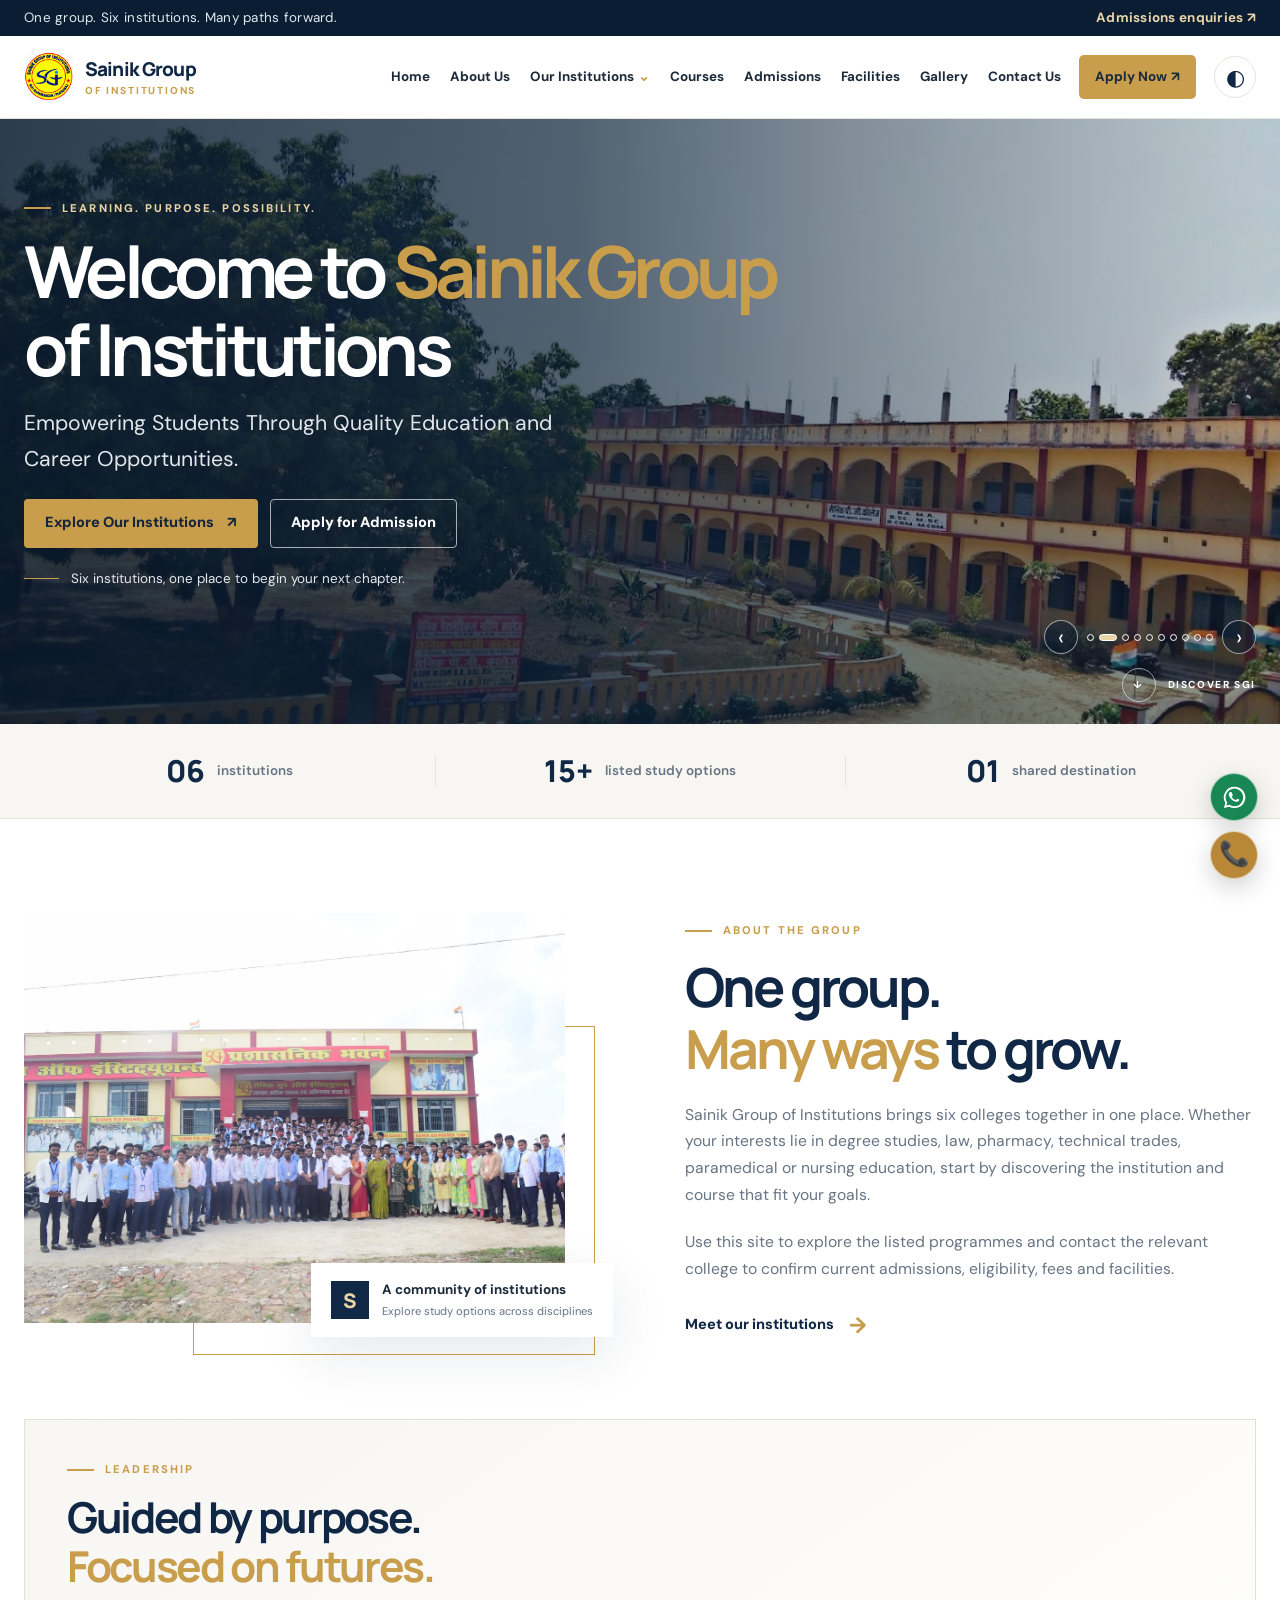
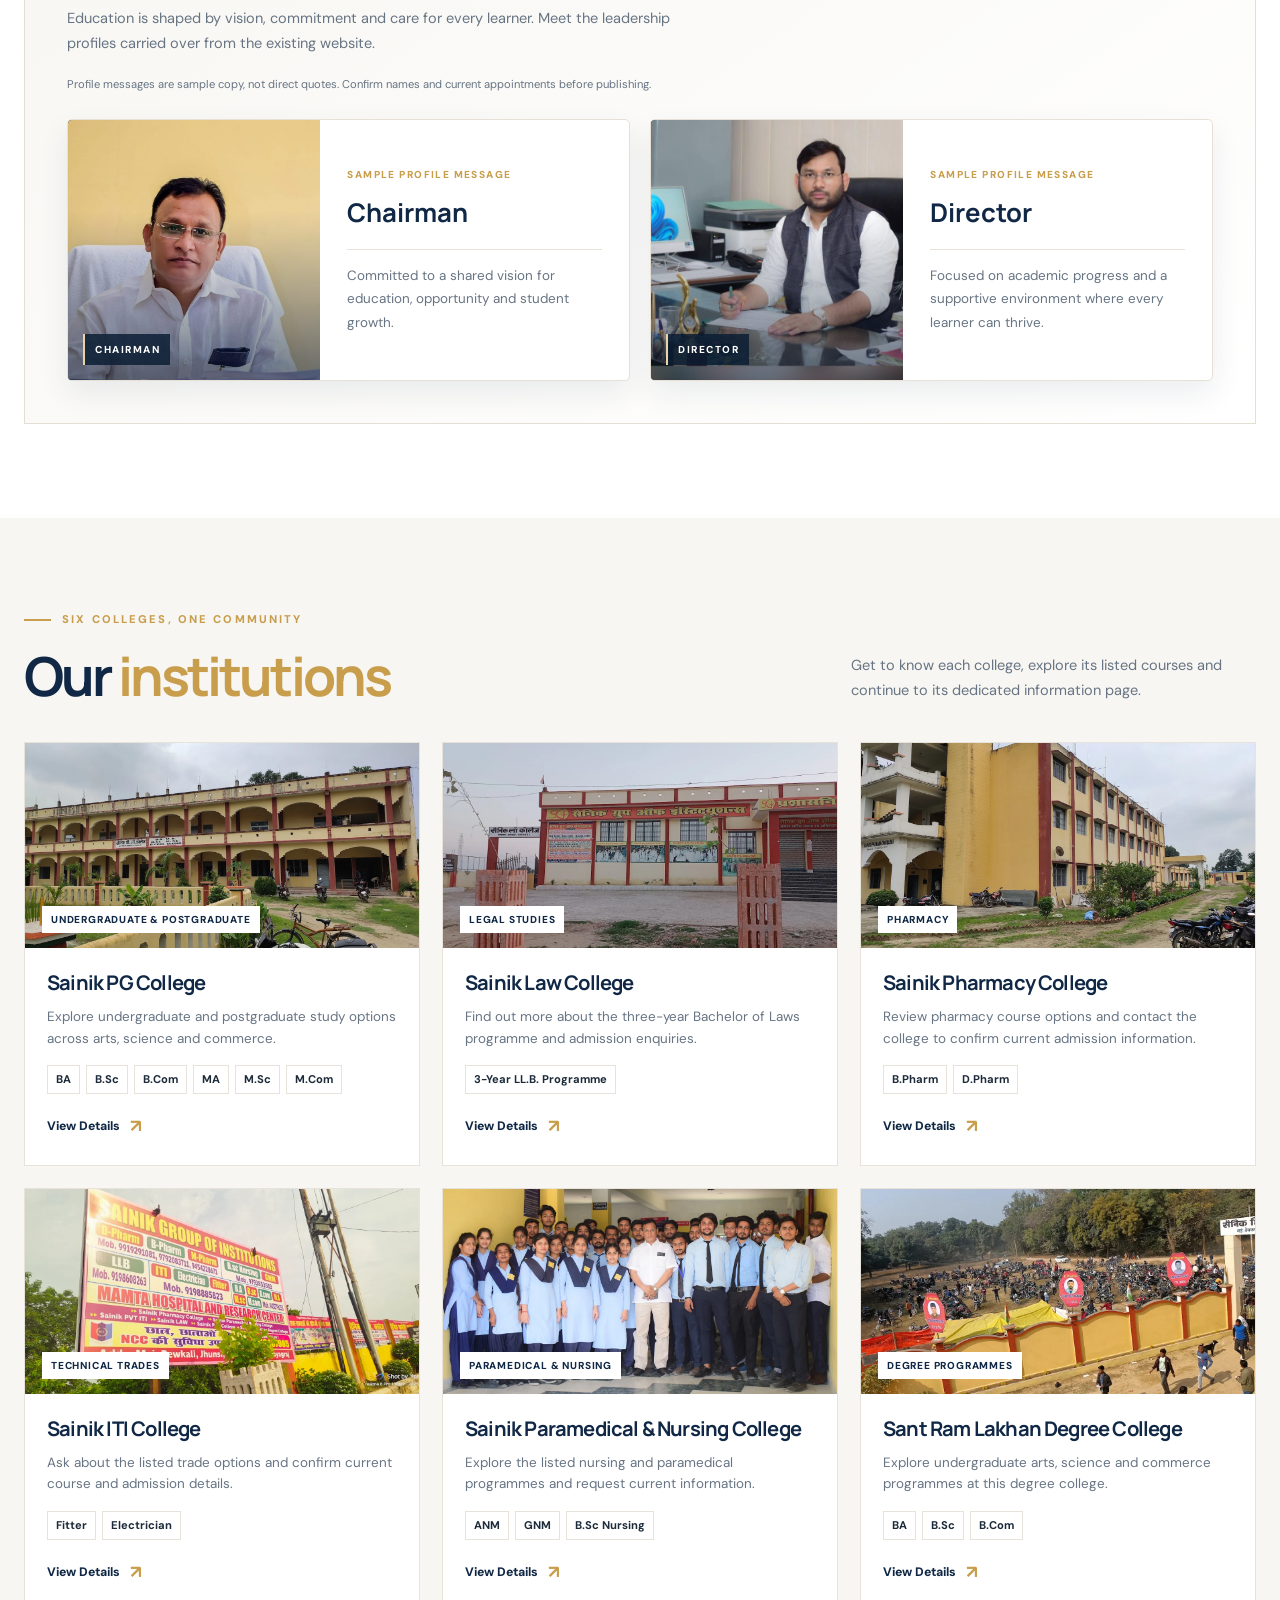
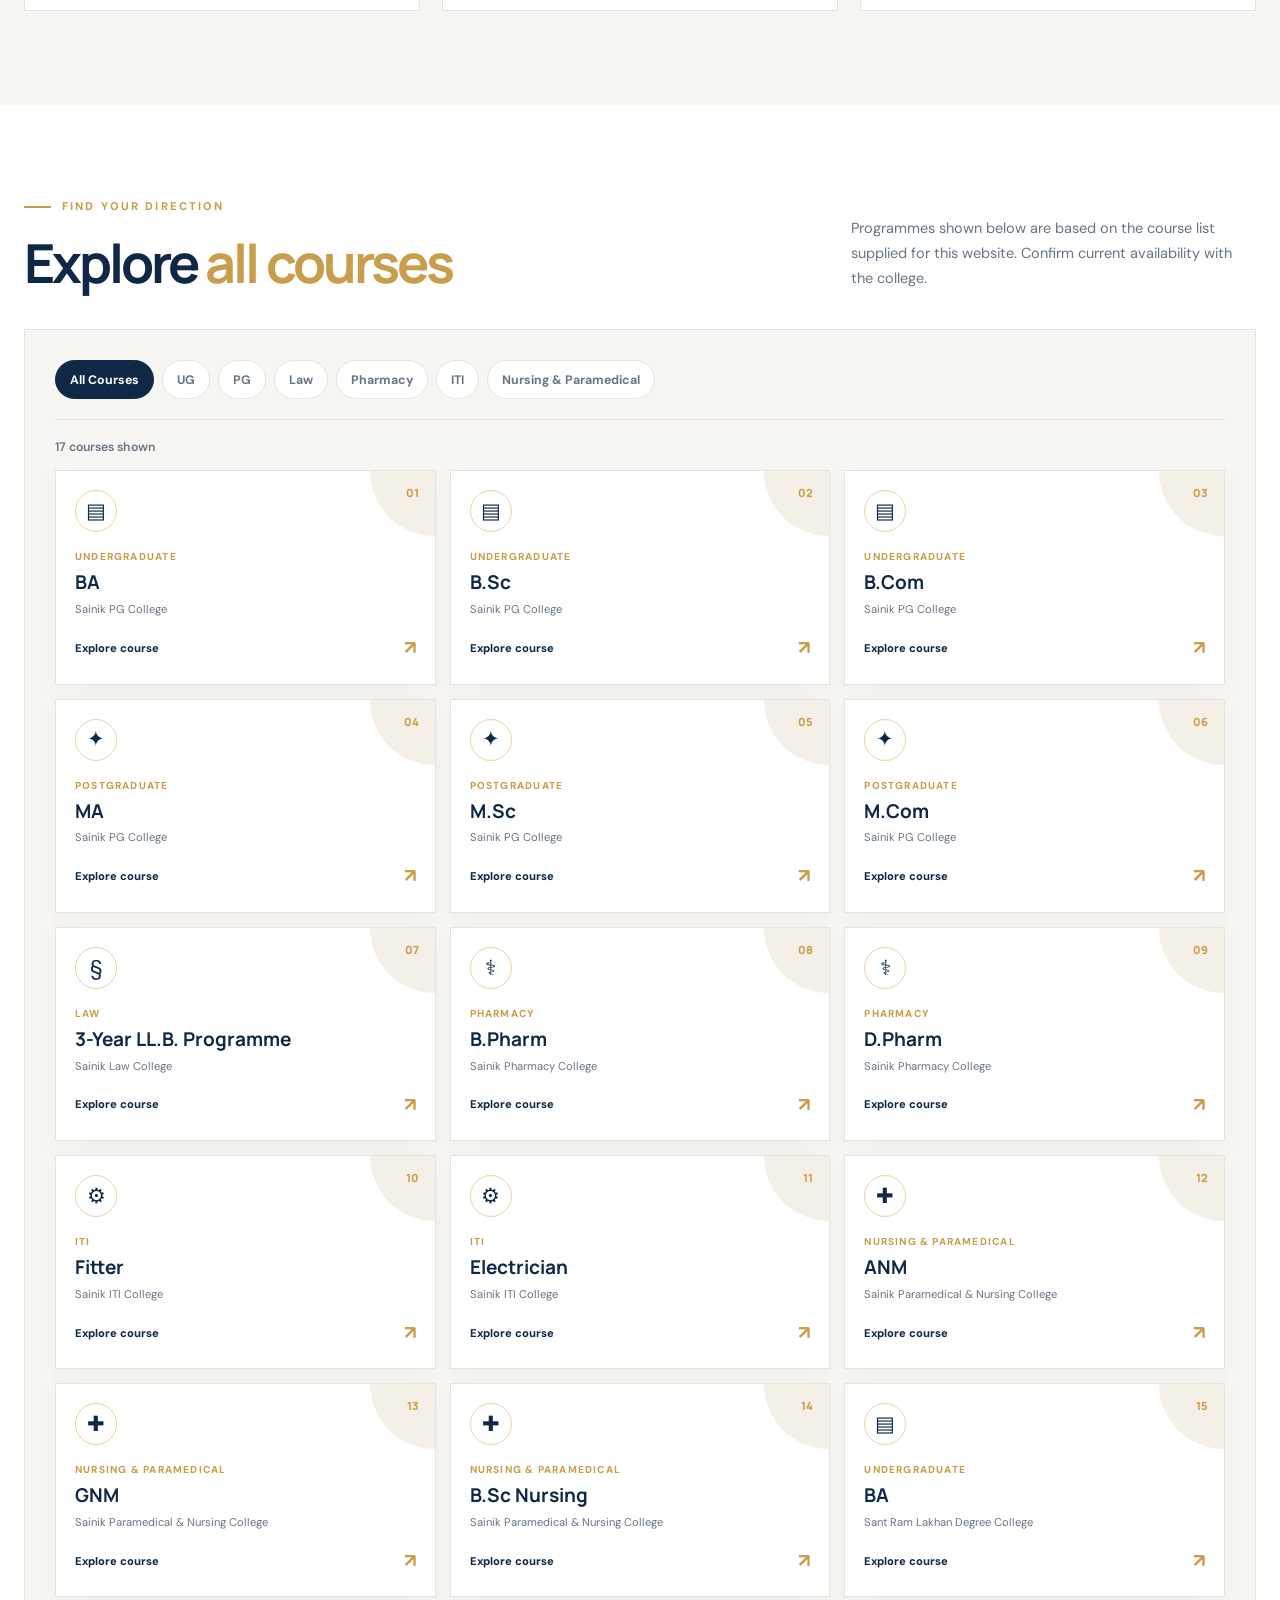
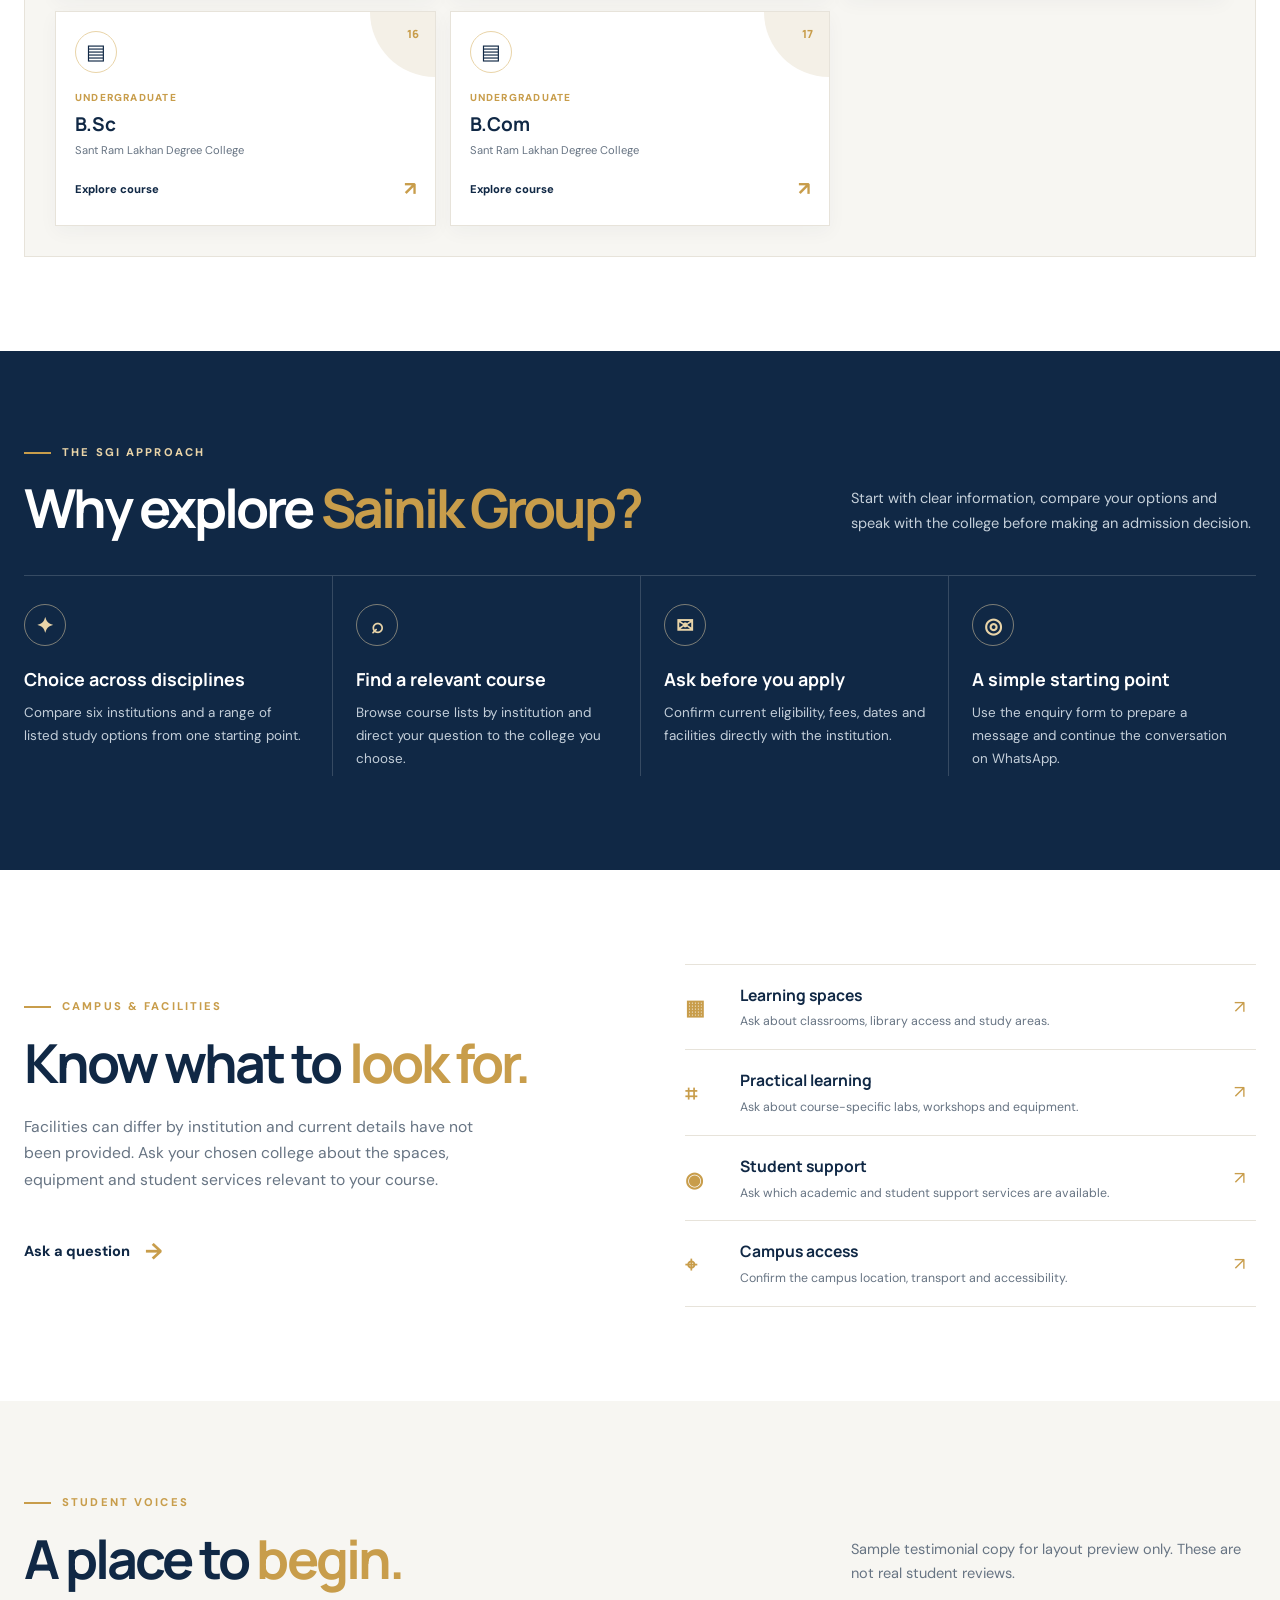
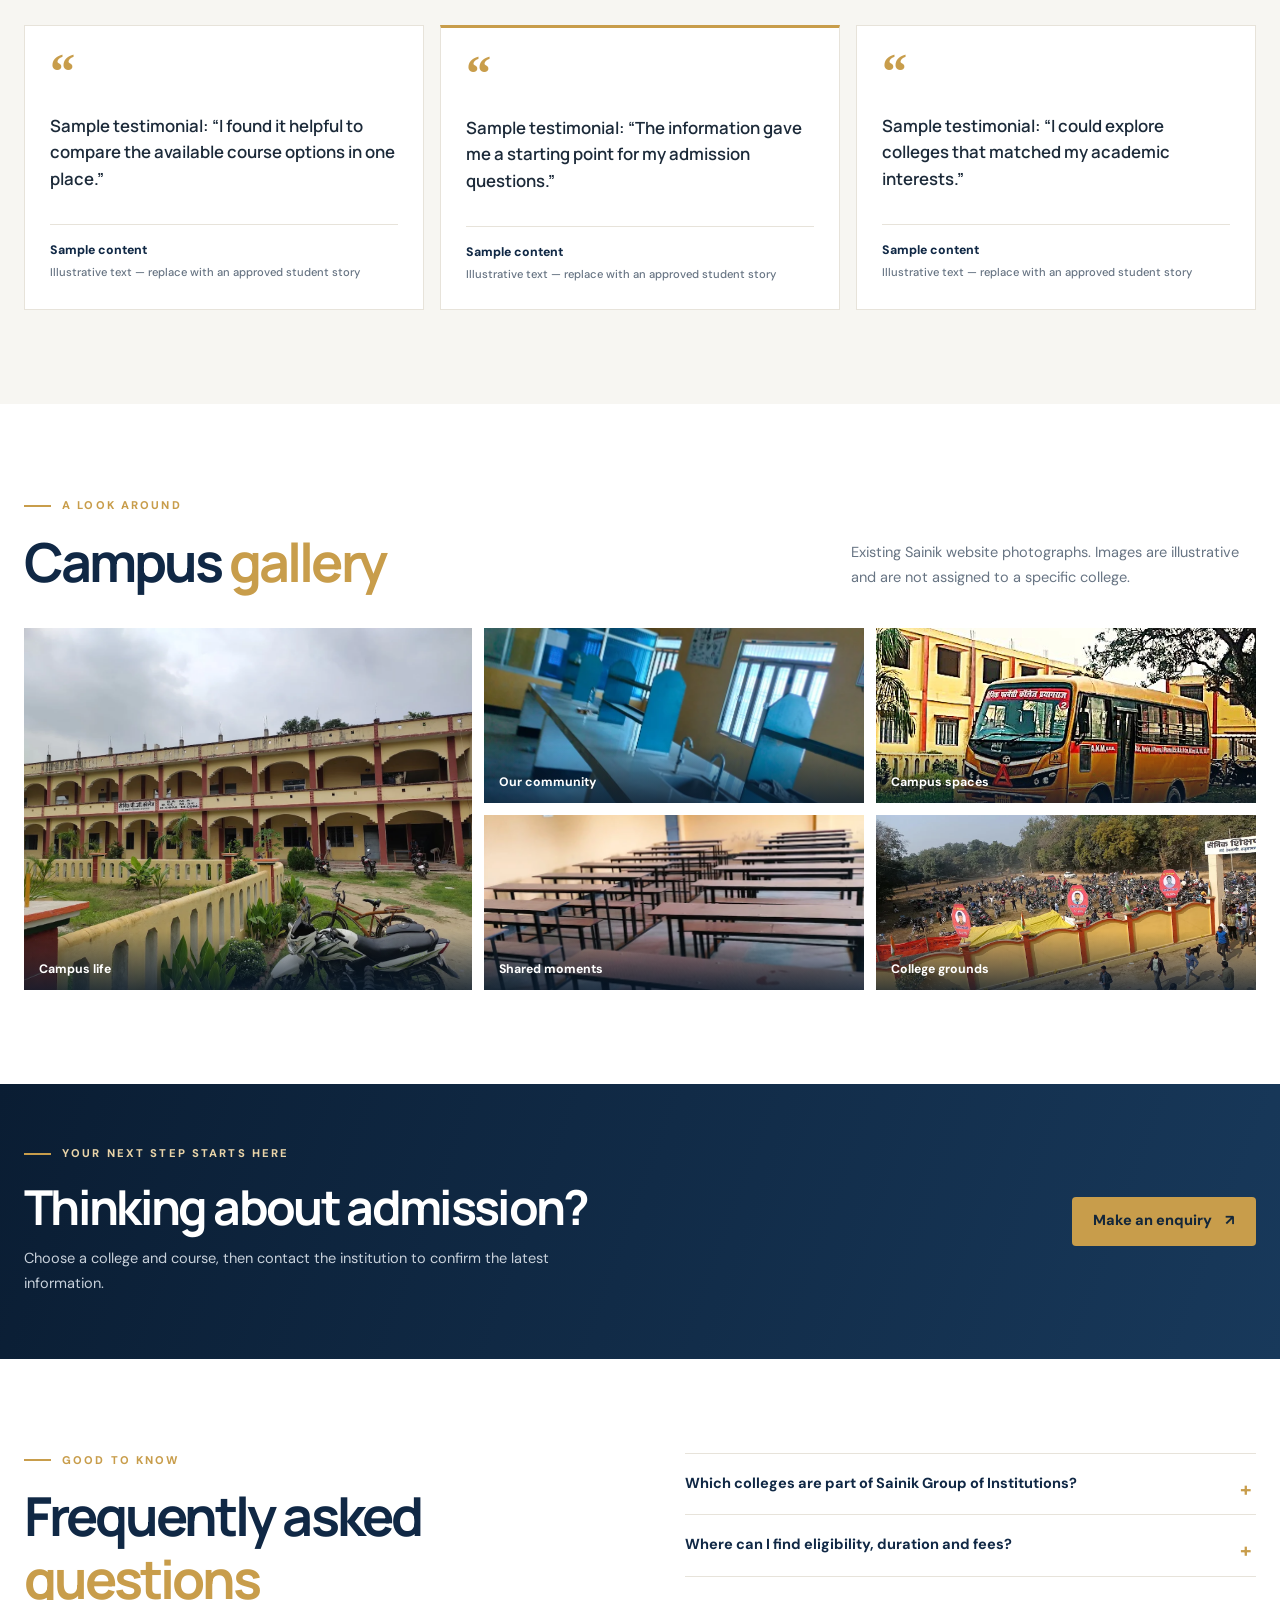
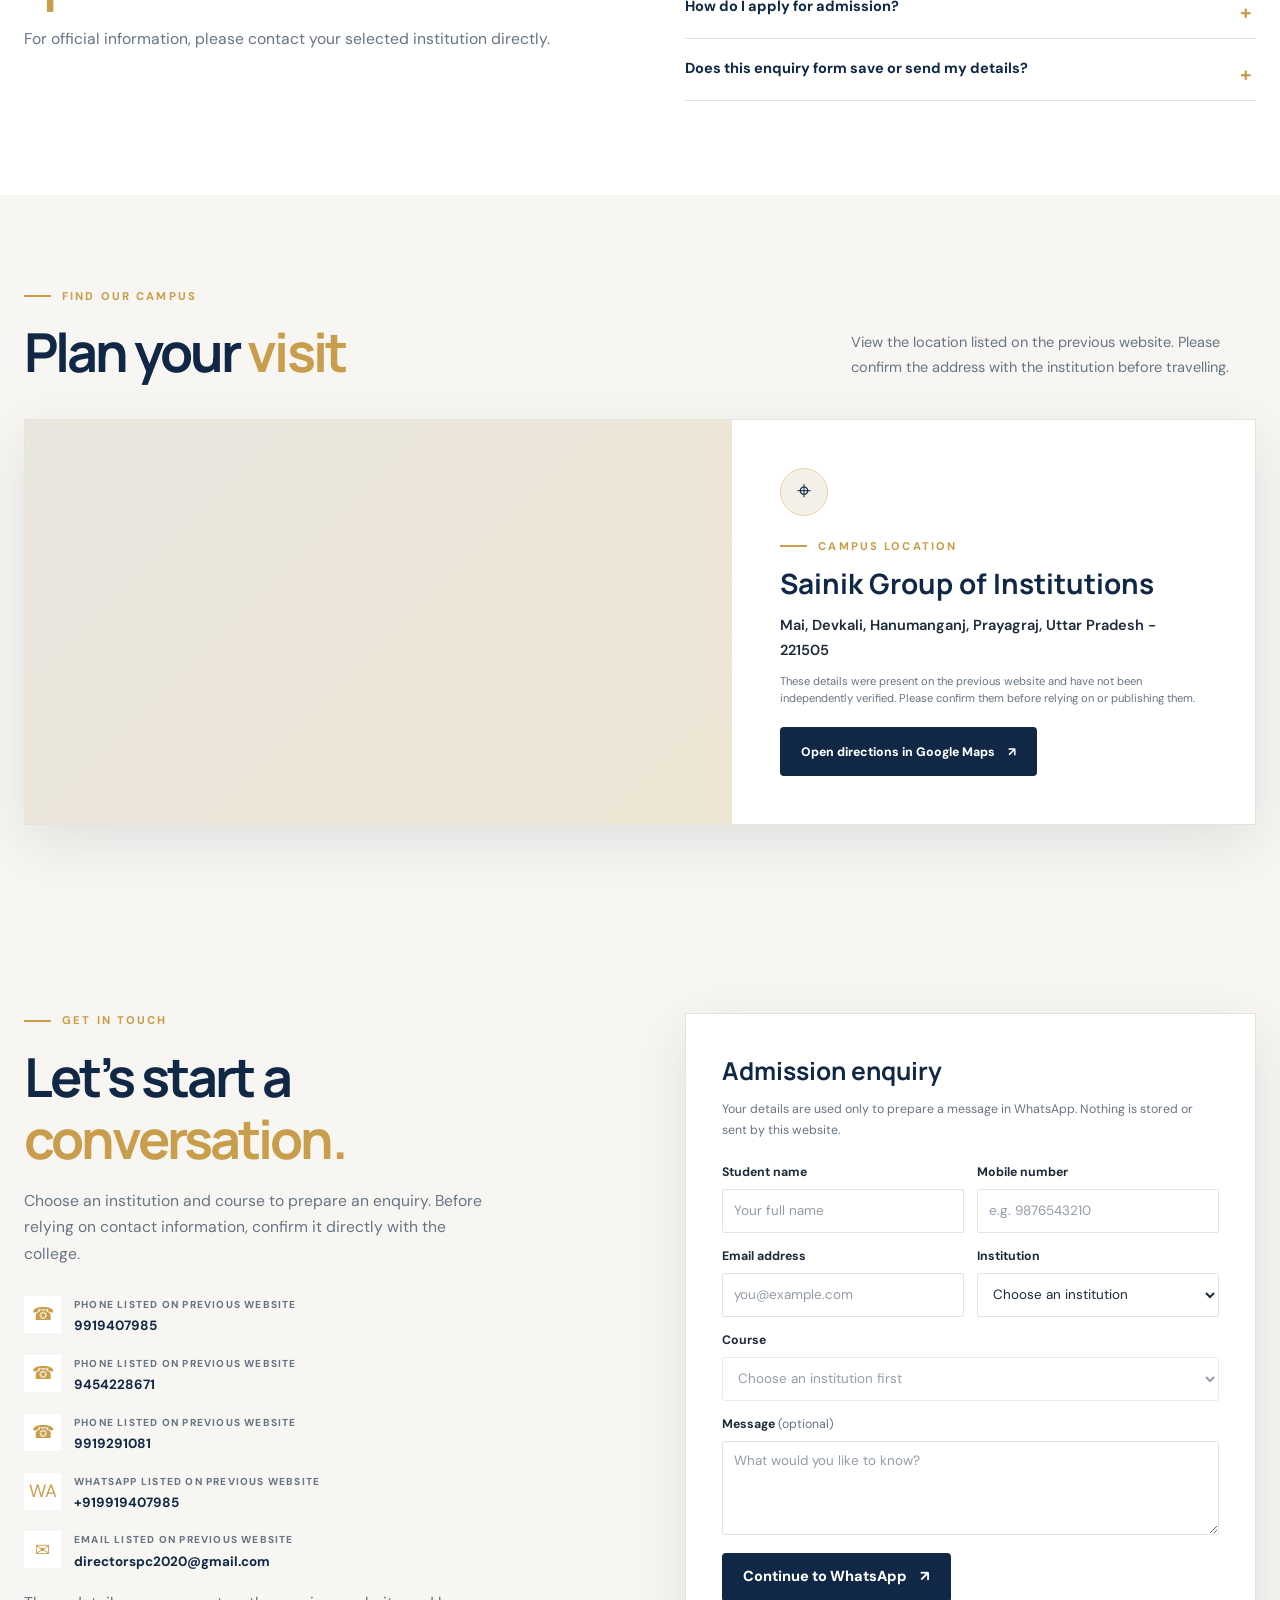
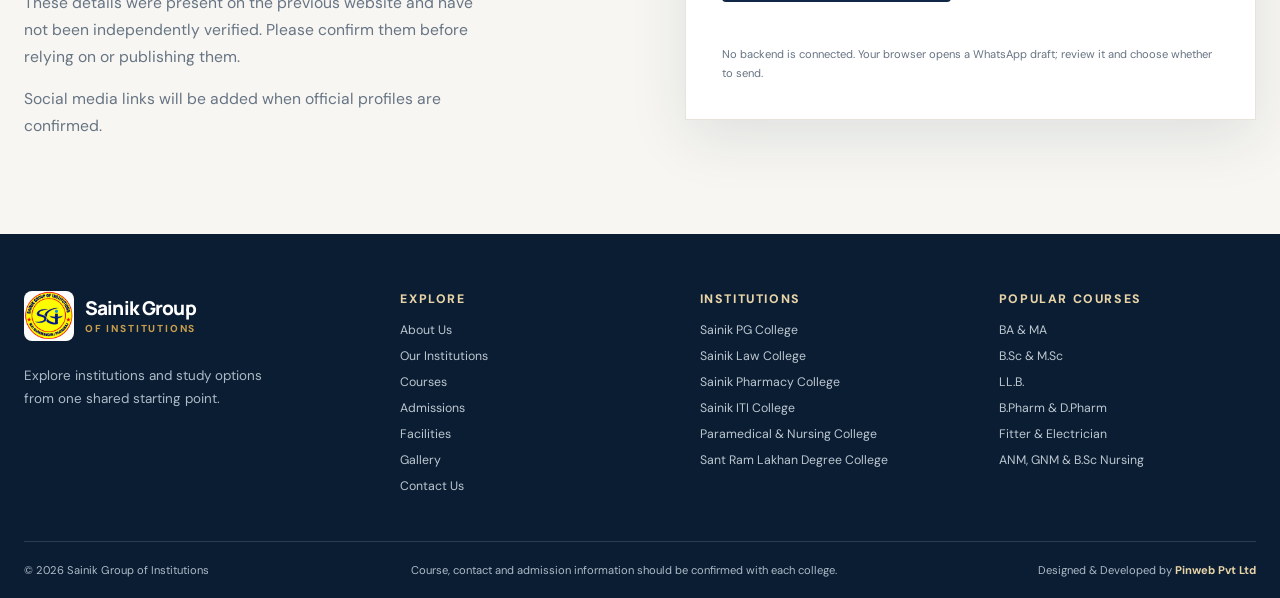
==== commit 4911ef8f: "update" ====
--- a/index.html
+++ b/index.html
@@ -1,419 +1,326 @@
-<!-- Declares this document as HTML5. -->
-<!DOCTYPE html>
-<!-- Starts the page and sets English as the document's primary language. -->
+<!doctype html>
 <html lang="en">
-<!-- Contains page metadata, the title, and external style resources. -->
 <head>
-  <!-- Uses UTF-8 so text and symbols render consistently. -->
-  <meta charset="UTF-8">
-  <!-- Adapts the layout width to the visitor's device screen. -->
-  <meta name="viewport" content="width=device-width, initial-scale=1.0">
-  <!-- Provides a short summary for search engines and link previews. -->
-  <meta name="description" content="Explore B. Pharma and D. Pharma at Sainik Group of Institution in Mai, Devkali, Hanumanganj, Prayagraj, Uttar Pradesh.">
-  <!-- Sets the text shown in the browser tab. -->
-  <title>Sainik Group of Institution | Prayagraj</title>
-  <!-- Opens an early connection to Google Fonts to reduce font-loading delay. -->
+  <meta charset="utf-8">
+  <meta name="viewport" content="width=device-width, initial-scale=1">
+  <meta name="description" content="Discover six colleges and course options at Sainik Group of Institutions. Explore programmes and make an admissions enquiry in Prayagraj.">
+  <meta name="theme-color" content="#102845">
+  <title>Sainik Group of Institutions | Education for Every Ambition</title>
   <link rel="preconnect" href="https://fonts.googleapis.com">
-  <!-- Opens a cross-origin connection to the Google Fonts asset host. -->
   <link rel="preconnect" href="https://fonts.gstatic.com" crossorigin>
-  <!-- Loads the DM Sans and Manrope font families and their specified weights. -->
   <link href="https://fonts.googleapis.com/css2?family=DM+Sans:wght@400;500;600;700&family=Manrope:wght@400;500;600;700;800&display=swap" rel="stylesheet">
-  <!-- Loads the site's main stylesheet. -->
   <link rel="stylesheet" href="style.css">
+  <script src="institutions.js" defer></script>
+  <script src="script.js" defer></script>
 </head>
-<!-- Starts the visible content of the page. -->
 <body>
-  <!-- Top strip shows the college location and a tappable phone contact. -->
   <div class="topbar">
-    <!-- Centers and arranges the top-strip content using shared layout styles. -->
-    <div class="container topbar-inner">
-      <!-- Displays the college name and location, with a decorative status dot. -->
-      <span><span class="dot"></span> Sainik Group of Institution · Prayagraj, Uttar Pradesh</span>
-      <!-- Opens the visitor's phone app with the college number. -->
-      <a href="tel:+919919407985">Call us: 9919407985</a>
+    <div class="sg-container topbar-inner">
+      <span>One group. Six institutions. Many paths forward.</span>
+      <a href="#contact">Admissions enquiries <span aria-hidden="true">↗</span></a>
     </div>
   </div>
-
-  <!-- Site header contains the brand, primary navigation, and interactive controls. -->
   <header class="site-header">
-    <!-- Wraps and aligns the brand and header controls. -->
-    <div class="container nav-wrap">
-      <!-- Brand link returns visitors to the home section; aria-label names the link. -->
-      <a class="brand" href="#home" aria-label="Sainik Group of Institution home">
-        <!-- Shows the college logo with descriptive alternative text. -->
-        <img class="brand-logo" src="assests/logo.jpeg" alt="Sainik Group of Institution logo">
-        <!-- Shows the full college name and its short location label. -->
-        <span class="brand-copy"><strong>Sainik Group of Institution</strong><small>SGI · Prayagraj</small></span>
+    <div class="sg-container header-inner">
+      <a class="brand" href="index.html" aria-label="Sainik Group of Institutions home">
+        <img src="assests/logo.jpeg" alt="" width="52" height="52">
+        <span><strong>Sainik Group</strong><small>OF INSTITUTIONS</small></span>
       </a>
-      <!-- Primary in-page links; the menu button controls this navigation on small screens. -->
-      <nav id="mainNav" class="main-nav">
-        <!-- Marks Home as the initially active navigation link. -->
-        <a href="#home" class="active">Home</a>
-        <!-- Links to the college introduction. -->
-        <a href="#about">About</a>
-        <!-- Links to the course information. -->
+      <nav class="main-nav" id="mainNav" aria-label="Main navigation">
+        <a href="#home">Home</a>
+        <a href="#about">About Us</a>
+        <details class="nav-dropdown">
+          <summary>Our Institutions</summary>
+          <div class="dropdown-panel">
+            <a href="#institutions">All Institutions</a>
+            <a href="institution.html?college=sainik-pg-college">Sainik PG College</a>
+            <a href="institution.html?college=sainik-law-college">Sainik Law College</a>
+            <a href="institution.html?college=sainik-pharmacy-college">Sainik Pharmacy College</a>
+            <a href="institution.html?college=sainik-iti-college">Sainik ITI College</a>
+            <a href="institution.html?college=sainik-paramedical-nursing-college">Sainik Paramedical &amp; Nursing College</a>
+            <a href="institution.html?college=sant-ram-lakhan-degree-college">Sant Ram Lakhan Degree College</a>
+          </div>
+        </details>
         <a href="#courses">Courses</a>
-        <!-- Links to approvals and affiliations. -->
-        <a href="#approvals">Approval</a>
-        <!-- Links to campus information. -->
-        <a href="#campus">Campus</a>
-        <!-- Links to leadership profiles. -->
-        <a href="#leadership">Leadership</a>
-        <!-- Links to the photo gallery. -->
+        <a href="#admissions">Admissions</a>
+        <a href="#facilities">Facilities</a>
         <a href="#gallery">Gallery</a>
+        <a href="#contact">Contact Us</a>
+        <a class="nav-apply" href="#contact">Apply Now <span aria-hidden="true">↗</span></a>
       </nav>
-      <!-- Groups the theme and responsive navigation controls. -->
-      <div class="header-actions">
-        <!-- Theme control; its accessible state and label can be updated by JavaScript. -->
-        <button class="theme-toggle" id="themeToggle" type="button" aria-label="Switch to dark mode" aria-pressed="false" title="Switch to dark mode">☾</button>
-        <!-- Opens or closes the primary navigation and exposes its expanded state. -->
-        <button class="menu-toggle" id="menuToggle" aria-label="Toggle navigation" aria-expanded="false" aria-controls="mainNav">☰</button>
-      </div>
+      <button class="theme-toggle" id="themeToggle" type="button" aria-label="Switch to dark theme" aria-pressed="false" title="Switch theme">◐</button>
+      <button class="menu-toggle" id="menuToggle" type="button" aria-label="Open navigation menu" aria-expanded="false" aria-controls="mainNav"><span></span><span></span><span></span></button>
     </div>
   </header>
 
-  <!-- Holds the primary page content, separate from the site header and footer. -->
   <main>
-    <!-- Hero section is the home target and introduces the college. -->
     <section class="hero" id="home">
-      <!-- Decorative background shapes add visual depth; they carry no content. -->
-      <div class="hero-shape shape-one"></div><div class="hero-shape shape-two"></div>
-      <!-- Arranges the introductory text and photo carousel in a responsive grid. -->
-      <div class="container hero-grid">
-        <!-- Text column contains the headline, summary, and calls to action. -->
-        <div class="hero-content">
-          <!-- Labels the subject area and location above the main heading. -->
-          <div class="eyebrow"><span class="eyebrow-line"></span> PHARMACY EDUCATION IN PRAYAGRAJ</div>
-          <!-- Main page heading; the span allows the second word to be styled separately. -->
-          <h1>Sainik Group of<br><span>Institution</span></h1>
-          <!-- Brief statement of the college's educational message. -->
-          <p class="hero-lead">Quality Pharmacy Education for a Better Future</p>
-          <!-- Groups links that guide visitors to courses or the college overview. -->
-          <div class="hero-actions">
-            <!-- Jumps to course details; the arrow is a decorative visual cue. -->
-            <a class="btn btn-primary" href="#courses">Explore Courses <span>↗</span></a>
-            <!-- Jumps to the college overview. -->
-            <a class="btn btn-ghost" href="#about">About the College</a>
-          </div>
-          <!-- Highlights the two programmes and directs visitors to contact for details. -->
-          <div class="hero-note"><span class="note-icon">✦</span><span><strong>B Pharma and D Pharma</strong><br><small>Contact the college for course and admission enquiries.</small></span></div>
-        </div>
-        <!-- Image column contains the campus photo carousel. -->
-        <div class="hero-visual">
-          <!-- Names the carousel region and identifies its interaction pattern to assistive technology. -->
-          <div class="image-frame hero-carousel" role="region" aria-label="College photo slider" aria-roledescription="carousel">
-            <!-- Holds the carousel slides; script.js controls which slide is active. -->
-            <div class="hero-slides">
-              <!-- Initial visible slide; aria-hidden communicates its initial visibility. -->
-              <div class="hero-slide is-active" aria-hidden="false"><img src="assests/hero.webp" alt="Sainik Group of Institution campus"></div>
-              <!-- Additional slides start hidden and load their images lazily. -->
-              <div class="hero-slide" aria-hidden="true"><img src="assests/hero1.webp" alt="Sainik Group of Institution campus and students" loading="lazy"></div>
-              <!-- Additional slides start hidden and load their images lazily. -->
-              <div class="hero-slide" aria-hidden="true"><img src="assests/hero2.webp" alt="Sainik Group of Institution student community" loading="lazy"></div>
-              <!-- Additional slides start hidden and load their images lazily. -->
-              <div class="hero-slide" aria-hidden="true"><img src="assests/hero3.webp" alt="Pharmacy college event" loading="lazy"></div>
-              <!-- Additional slides start hidden and load their images lazily. -->
-              <div class="hero-slide" aria-hidden="true"><img src="assests/hero4.webp" alt="Sainik Group of Institution students and faculty" loading="lazy"></div>
-              <!-- Additional slides start hidden and load their images lazily. -->
-              <div class="hero-slide" aria-hidden="true"><img src="assests/hero5.webp" alt="Students at Sainik Group of Institution" loading="lazy"></div>
-              <!-- Additional slides start hidden and load their images lazily. -->
-              <div class="hero-slide" aria-hidden="true"><img src="assests/hero6.webp" alt="Sainik Group of Institution campus event" loading="lazy"></div>
-              <!-- Additional slides start hidden and load their images lazily. -->
-              <div class="hero-slide" aria-hidden="true"><img src="assests/hero7.webp" alt="Sainik Group of Institution campus" loading="lazy"></div>
-              <!-- Additional slides start hidden and load their images lazily. -->
-              <div class="hero-slide" aria-hidden="true"><img src="assests/hero8.webp" alt="Sainik Group of Institution students" loading="lazy"></div>
-              <!-- Last slide in the hero carousel. -->
-              <div class="hero-slide" aria-hidden="true"><img src="assests/hero9.webp" alt="Sainik Group of Institution campus life" loading="lazy"></div>
-            </div>
-            <!-- Carousel controls include previous/next buttons and script-generated slide dots. -->
-            <div class="hero-carousel-controls">
-              <!-- Requests the previous photo from the carousel script. -->
-              <button class="carousel-arrow" type="button" data-slide-direction="-1" aria-label="Previous photo">‹</button>
-              <!-- Accessible group where JavaScript can create one selection dot per slide. -->
-              <div class="carousel-dots" role="group" aria-label="Choose a photo"></div>
-              <!-- Requests the next photo from the carousel script. -->
-              <button class="carousel-arrow" type="button" data-slide-direction="1" aria-label="Next photo">›</button>
-            </div>
-          </div>
-        </div>
-      </div>
-      <!-- Summarizes the two featured programmes at the bottom of the hero. -->
-      <div class="hero-bottom container">
-        <span>01 <i></i> B. PHARMA</span><span>02 <i></i> D. PHARMA</span>
-      </div>
-    </section>
-
-    <!-- Compact contact strip provides location, phone, and email at a glance. -->
-    <section class="quick-info">
-      <!-- Responsive grid for the three quick-contact items. -->
-      <div class="container info-grid">
-        <!-- College location item. -->
-        <div class="info-item"><span class="info-icon">⌖</span><div><small>OUR LOCATION</small><strong>Prayagraj, Uttar Pradesh</strong></div></div>
-        <!-- Tappable phone item. -->
-        <div class="info-item"><span class="info-icon">✆</span><div><small>CONTACT THE COLLEGE</small><strong><a href="tel:+919919407985">9919407985</a></strong></div></div>
-        <!-- Email item opens the visitor's configured email application. -->
-        <div class="info-item"><span class="info-icon">✉</span><div><small>EMAIL</small><strong><a href="mailto:directorspc2020@gmail.com">directorspc2020@gmail.com</a></strong></div></div>
-      </div>
-    </section>
-
-    <!-- About section explains the college and links to contact details. -->
+      <div class="hero-image hero-carousel" role="region" aria-label="Campus photo slideshow" aria-roledescription="carousel">
+        <div class="hero-slides">
+          <div class="hero-slide is-active" aria-hidden="false"><img src="assests/hero.webp" alt="Campus photograph from the existing Sainik website"></div>
+          <div class="hero-slide" aria-hidden="true"><img src="assests/hero1.webp" alt="Campus photograph from the existing Sainik website" loading="lazy"></div>
+          <div class="hero-slide" aria-hidden="true"><img src="assests/hero2.webp" alt="Campus photograph from the existing Sainik website" loading="lazy"></div>
+          <div class="hero-slide" aria-hidden="true"><img src="assests/hero3.webp" alt="Campus photograph from the existing Sainik website" loading="lazy"></div>
+          <div class="hero-slide" aria-hidden="true"><img src="assests/hero4.webp" alt="Campus photograph from the existing Sainik website" loading="lazy"></div>
+          <div class="hero-slide" aria-hidden="true"><img src="assests/hero5.webp" alt="Campus photograph from the existing Sainik website" loading="lazy"></div>
+          <div class="hero-slide" aria-hidden="true"><img src="assests/hero6.webp" alt="Campus photograph from the existing Sainik website" loading="lazy"></div>
+          <div class="hero-slide" aria-hidden="true"><img src="assests/hero7.webp" alt="Campus photograph from the existing Sainik website" loading="lazy"></div>
+          <div class="hero-slide" aria-hidden="true"><img src="assests/hero8.webp" alt="Campus photograph from the existing Sainik website" loading="lazy"></div>
+          <div class="hero-slide" aria-hidden="true"><img src="assests/hero9.webp" alt="Campus photograph from the existing Sainik website" loading="lazy"></div>
+        </div>
+      </div>
+      <div class="hero-shade"></div>
+      <div class="hero-carousel-controls" role="group" aria-label="Campus photo controls">
+        <button type="button" data-slide-direction="-1" aria-label="Previous campus photo">‹</button>
+        <div class="carousel-dots" role="group" aria-label="Choose a campus photo"></div>
+        <button type="button" data-slide-direction="1" aria-label="Next campus photo">›</button>
+      </div>
+      <div class="sg-container hero-content">
+        <p class="eyebrow eyebrow-light"><span></span> LEARNING. PURPOSE. POSSIBILITY.</p>
+        <h1>Welcome to <em>Sainik Group</em> of Institutions</h1>
+        <p class="hero-lead">Empowering Students Through Quality Education and Career Opportunities.</p>
+        <div class="hero-actions">
+          <a class="button button-gold" href="#institutions">Explore Our Institutions <span aria-hidden="true">↗</span></a>
+          <a class="button button-outline" href="#contact">Apply for Admission</a>
+        </div>
+        <div class="hero-caption"><span class="caption-rule"></span><span>Six institutions, one place to begin your next chapter.</span></div>
+      </div>
+      <a class="hero-scroll" href="#about"><span></span> DISCOVER SGI</a>
+    </section>
+
+    <section class="intro-band" aria-label="Institution overview">
+      <div class="sg-container intro-band-inner">
+        <span><strong>06</strong> institutions</span><span><strong>15+</strong> listed study options</span><span><strong>01</strong> shared destination</span>
+      </div>
+    </section>
+
     <section class="section about-section" id="about">
-      <!-- Splits the section into a campus visual and descriptive copy. -->
-      <div class="container about-grid">
-        <!-- College building image with a decorative learning-purpose badge. -->
-        <div class="about-visual">
-          <img src="assests/building.jpeg" alt="Sainik Group of Institution building">
-          <div class="about-badge"><span>LEARN</span><strong>with</strong><span>PURPOSE</span></div>
-        </div>
-        <!-- College overview text and in-page contact link. -->
+      <div class="sg-container about-grid">
+        <div class="about-photo">
+          <img src="assests/hero2.webp" alt="Building photographed for the existing Sainik website" loading="lazy">
+          <div class="photo-note"><span class="note-mark">S</span><span><strong>A community of institutions</strong><small>Explore study options across disciplines</small></span></div>
+        </div>
         <div class="about-copy">
-          <div class="eyebrow"><span class="eyebrow-line"></span> ABOUT OUR COLLEGE</div>
-          <h2><span>Quality Pharmacy Education</span> for a Better Future.</h2>
-          <p class="muted">Sainik Group of Institution (SGI) is located at Mai, Devkali, Hanumanganj, Prayagraj, Uttar Pradesh.</p>
-          <p class="muted">The college offers B. Pharma and D. Pharma programmes. Contact the college directly for current course and admission information.</p>
-          <a class="text-link" href="#contact">Get in touch <span>→</span></a>
-        </div>
-      </div>
-    </section>
-
-    <!-- Courses section lists the programmes and their published codes. -->
-    <section class="section learning-section" id="courses">
-      <!-- Keeps the heading, explanatory note, and course cards aligned. -->
-      <div class="container">
-        <!-- Section title and note about where to confirm current admission details. -->
-        <div class="section-heading">
-          <div><div class="eyebrow"><span class="eyebrow-line"></span> COURSES</div><h2>Pharmacy programmes at <span>SGI.</span></h2></div>
-          <p class="muted">For eligibility, course duration and current admission details, please contact the college.</p>
-        </div>
-        <!-- Two programme cards; each links to the enquiry form. -->
-        <div class="feature-grid">
-          <!-- Bachelor of Pharmacy programme and its listed AKTU code. -->
-          <article class="feature-card"><div class="feature-number">01</div><div class="feature-icon">⚗</div><h3>B. Pharma</h3><p>AKTU Code: 1117</p><a href="#contact" aria-label="Enquire about B. Pharma">↗</a></article>
-          <!-- Diploma of Pharmacy programme and its listed BTE code. -->
-          <article class="feature-card featured"><div class="feature-number">02</div><div class="feature-icon">⌕</div><h3>D. Pharma</h3><p>BTE Code: 4130</p><a href="#contact" aria-label="Enquire about D. Pharma">↗</a></article>
-        </div>
-      </div>
-    </section>
-
-    <!-- Approval section reuses gallery-section styling and is the approval navigation target. -->
-    <section class="section gallery-section" id="approvals">
-      <!-- Centers the approval heading and two information cards. -->
-      <div class="container">
-        <!-- Introduces the approvals and affiliation information shown below. -->
-        <div class="section-heading">
-          <div><div class="eyebrow"><span class="eyebrow-line"></span> APPROVALS AND AFFILIATIONS</div><h2>Approvals &amp; <span>affiliations.</span></h2></div>
-          <p class="muted">The college information lists the following approvals and affiliations.</p>
-        </div>
-        <!-- Cards list the regulator approvals and university/board affiliations. -->
-        <div class="feature-grid">
-          <!-- Regulatory approvals listed for the college. -->
-          <article class="feature-card"><div class="feature-icon">✓</div><h3>Approvals</h3><ul><li>AICTE, New Delhi</li><li>PCI, New Delhi</li></ul></article>
-          <!-- Academic bodies associated with the listed programmes. -->
-          <article class="feature-card featured"><div class="feature-icon">⌖</div><h3>Affiliations</h3><ul><li>Dr. A.P.J. Abdul Kalam Technical University</li><li>Board of Technical Education, Lucknow</li></ul></article>
-        </div>
-      </div>
-    </section>
-
-    <!-- Campus section presents a community photo and brief campus highlights. -->
-    <section class="section campus-section" id="campus">
-      <!-- Contains the campus heading, image, and infrastructure highlights. -->
-      <div class="container">
-        <div class="section-heading">
-          <div><div class="eyebrow"><span class="eyebrow-line"></span> CAMPUS AND INFRASTRUCTURE</div><h2>Our campus <span>community.</span></h2></div>
-          <p class="muted">Explore the campus, administrative office, and the student and faculty community.</p>
-        </div>
-        <!-- Combines a lazy-loaded campus community photo with four highlight cards. -->
-        <div class="about-grid">
-          <!-- Campus/community image is deferred until it is needed. -->
-          <div class="about-visual"><img src="assests/galler3.png" alt="Sainik Group of Institution student and faculty community" loading="lazy"></div>
-          <!-- Short labels for the areas highlighted in the campus section. -->
-          <div class="feature-grid">
-            <article class="feature-card"><div class="feature-icon">⚗</div><h3>Pharmacy education</h3></article>
-            <article class="feature-card"><div class="feature-icon">⌖</div><h3>College campus</h3></article>
-            <article class="feature-card"><div class="feature-icon">▤</div><h3>Administrative office</h3></article>
-            <article class="feature-card"><div class="feature-icon">◎</div><h3>Student and faculty community</h3></article>
-          </div>
-        </div>
-      </div>
-    </section>
-
-    <!-- Leadership section introduces the college's chairman and director. -->
-    <section class="section leadership-section" id="leadership">
-      <!-- Provides the section heading and leadership cards. -->
-      <div class="container">
-        <div class="section-heading">
-          <div><div class="eyebrow"><span class="eyebrow-line"></span> OUR LEADERSHIP</div><h2>Meet our <span>leadership.</span></h2></div>
-          <p class="muted">The leadership team at Sainik Group of Institution.</p>
-        </div>
-        <!-- Responsive grid of leadership profiles. -->
+          <p class="eyebrow"><span></span> ABOUT THE GROUP</p>
+          <h2>One group.<br><em>Many ways</em> to grow.</h2>
+          <p>Sainik Group of Institutions brings six colleges together in one place. Whether your interests lie in degree studies, law, pharmacy, technical trades, paramedical or nursing education, start by discovering the institution and course that fit your goals.</p>
+          <p>Use this site to explore the listed programmes and contact the relevant college to confirm current admissions, eligibility, fees and facilities.</p>
+          <a class="text-link" href="#institutions">Meet our institutions <span aria-hidden="true">→</span></a>
+        </div>
+      </div>
+      <div class="sg-container leadership-strip">
+        <div class="leadership-heading"><p class="eyebrow"><span></span> LEADERSHIP</p><h2>Guided by purpose.<br><em>Focused on futures.</em></h2><p>Education is shaped by vision, commitment and care for every learner. Meet the leadership profiles carried over from the existing website.</p><small>Profile messages are sample copy, not direct quotes. Confirm names and current appointments before publishing.</small></div>
         <div class="leadership-grid">
-          <!-- Chairman profile with a lazy-loaded portrait and role description. -->
           <article class="leader-card">
-            <img class="leader-photo" src="assests/chairman.jpeg" alt="Chairman of Sainik Group of Institution" loading="lazy">
-            <div class="leader-content">
-              <span class="leader-role">CHAIRMAN</span>
-              <h3>Chairman</h3>
-              <p>Providing guidance for the college’s vision and its commitment to quality pharmacy education.</p>
-            </div>
+            <div class="leader-portrait"><img src="assests/chairman.jpeg" alt="Chairman portrait shown on the previous Sainik website" loading="lazy"><span class="leader-role">CHAIRMAN</span></div>
+            <div class="leader-copy"><span class="leader-kicker">SAMPLE PROFILE MESSAGE</span><h3>Chairman</h3><p>Committed to a shared vision for education, opportunity and student growth.</p></div>
           </article>
-          <!-- Director profile with a lazy-loaded portrait and role description. -->
           <article class="leader-card">
-            <img class="leader-photo" src="assests/director.jpeg" alt="Director of Sainik Group of Institution" loading="lazy">
-            <div class="leader-content">
-              <span class="leader-role">DIRECTOR</span>
-              <h3>Director</h3>
-              <p>Supporting academic direction and a positive learning environment for students and faculty.</p>
-            </div>
+            <div class="leader-portrait"><img src="assests/director.jpeg" alt="Director portrait shown on the previous Sainik website" loading="lazy"><span class="leader-role">DIRECTOR</span></div>
+            <div class="leader-copy"><span class="leader-kicker">SAMPLE PROFILE MESSAGE</span><h3>Director</h3><p>Focused on academic progress and a supportive environment where every learner can thrive.</p></div>
           </article>
         </div>
       </div>
     </section>
 
-    <!-- Photo gallery section is the destination for the Gallery navigation link. -->
+    <section class="section institutions-section" id="institutions">
+      <div class="sg-container">
+        <div class="section-heading">
+          <div><p class="eyebrow"><span></span> SIX COLLEGES, ONE COMMUNITY</p><h2>Our <em>institutions</em></h2></div>
+          <p>Get to know each college, explore its listed courses and continue to its dedicated information page.</p>
+        </div>
+        <div class="institution-grid" id="institutionCards" aria-live="polite"></div>
+      </div>
+    </section>
+
+    <section class="section courses-section" id="courses">
+      <div class="sg-container">
+        <div class="section-heading">
+          <div><p class="eyebrow"><span></span> FIND YOUR DIRECTION</p><h2>Explore <em>all courses</em></h2></div>
+          <p>Programmes shown below are based on the course list supplied for this website. Confirm current availability with the college.</p>
+        </div>
+        <div class="course-browser">
+          <div class="course-filter-bar" role="group" aria-label="Filter courses by study area">
+            <button class="course-filter is-active" type="button" data-course-filter="all" aria-pressed="true">All Courses</button>
+            <button class="course-filter" type="button" data-course-filter="ug" aria-pressed="false">UG</button>
+            <button class="course-filter" type="button" data-course-filter="pg" aria-pressed="false">PG</button>
+            <button class="course-filter" type="button" data-course-filter="law" aria-pressed="false">Law</button>
+            <button class="course-filter" type="button" data-course-filter="pharmacy" aria-pressed="false">Pharmacy</button>
+            <button class="course-filter" type="button" data-course-filter="iti" aria-pressed="false">ITI</button>
+            <button class="course-filter" type="button" data-course-filter="nursing" aria-pressed="false">Nursing &amp; Paramedical</button>
+          </div>
+          <p class="course-result-count" id="courseResultCount" aria-live="polite"></p>
+          <div class="course-grid" id="popularCourses" aria-live="polite"></div>
+        </div>
+      </div>
+    </section>
+
+    <section class="section why-section">
+      <div class="sg-container">
+        <div class="section-heading heading-light">
+          <div><p class="eyebrow eyebrow-light"><span></span> THE SGI APPROACH</p><h2>Why explore <em>Sainik Group?</em></h2></div>
+          <p>Start with clear information, compare your options and speak with the college before making an admission decision.</p>
+        </div>
+        <div class="why-grid">
+          <article class="why-card"><span class="why-icon" aria-hidden="true">✦</span><h3>Choice across disciplines</h3><p>Compare six institutions and a range of listed study options from one starting point.</p></article>
+          <article class="why-card"><span class="why-icon" aria-hidden="true">⌕</span><h3>Find a relevant course</h3><p>Browse course lists by institution and direct your question to the college you choose.</p></article>
+          <article class="why-card"><span class="why-icon" aria-hidden="true">✉</span><h3>Ask before you apply</h3><p>Confirm current eligibility, fees, dates and facilities directly with the institution.</p></article>
+          <article class="why-card"><span class="why-icon" aria-hidden="true">◎</span><h3>A simple starting point</h3><p>Use the enquiry form to prepare a message and continue the conversation on WhatsApp.</p></article>
+        </div>
+      </div>
+    </section>
+
+    <section class="section facilities-section" id="facilities">
+      <div class="sg-container facilities-grid">
+        <div class="facilities-copy">
+          <p class="eyebrow"><span></span> CAMPUS &amp; FACILITIES</p>
+          <h2>Know what to <em>look for.</em></h2>
+          <p>Facilities can differ by institution and current details have not been provided. Ask your chosen college about the spaces, equipment and student services relevant to your course.</p>
+          <a class="text-link" href="#contact">Ask a question <span aria-hidden="true">→</span></a>
+        </div>
+        <div class="facility-list">
+          <article><span aria-hidden="true">▦</span><div><h3>Learning spaces</h3><p>Ask about classrooms, library access and study areas.</p></div><span class="facility-arrow" aria-hidden="true">↗</span></article>
+          <article><span aria-hidden="true">⌗</span><div><h3>Practical learning</h3><p>Ask about course-specific labs, workshops and equipment.</p></div><span class="facility-arrow" aria-hidden="true">↗</span></article>
+          <article><span aria-hidden="true">◉</span><div><h3>Student support</h3><p>Ask which academic and student support services are available.</p></div><span class="facility-arrow" aria-hidden="true">↗</span></article>
+          <article><span aria-hidden="true">⌖</span><div><h3>Campus access</h3><p>Confirm the campus location, transport and accessibility.</p></div><span class="facility-arrow" aria-hidden="true">↗</span></article>
+        </div>
+      </div>
+    </section>
+
+    <section class="section testimonial-section">
+      <div class="sg-container">
+        <div class="section-heading">
+          <div><p class="eyebrow"><span></span> STUDENT VOICES</p><h2>A place to <em>begin.</em></h2></div>
+          <p>Sample testimonial copy for layout preview only. These are not real student reviews.</p>
+        </div>
+        <div class="testimonial-grid">
+          <figure class="testimonial-card"><span class="quote-mark" aria-hidden="true">“</span><blockquote>Sample testimonial: “I found it helpful to compare the available course options in one place.”</blockquote><figcaption>Sample content <span>Illustrative text — replace with an approved student story</span></figcaption></figure>
+          <figure class="testimonial-card testimonial-featured"><span class="quote-mark" aria-hidden="true">“</span><blockquote>Sample testimonial: “The information gave me a starting point for my admission questions.”</blockquote><figcaption>Sample content <span>Illustrative text — replace with an approved student story</span></figcaption></figure>
+          <figure class="testimonial-card"><span class="quote-mark" aria-hidden="true">“</span><blockquote>Sample testimonial: “I could explore colleges that matched my academic interests.”</blockquote><figcaption>Sample content <span>Illustrative text — replace with an approved student story</span></figcaption></figure>
+        </div>
+      </div>
+    </section>
+
     <section class="section gallery-section" id="gallery">
-      <!-- Groups the gallery introduction and photo grid. -->
-      <div class="container">
-        <div class="section-heading">
-          <div><div class="eyebrow"><span class="eyebrow-line"></span> GALLERY</div><h2>A glimpse of <span>SGI.</span></h2></div>
-          <p class="muted">Photos from Sainik Group of Institution and its campus community.</p>
-        </div>
-        <!-- Displays campus photographs as figures; lazy loading defers off-screen images. -->
+      <div class="sg-container">
+        <div class="section-heading">
+          <div><p class="eyebrow"><span></span> A LOOK AROUND</p><h2>Campus <em>gallery</em></h2></div>
+          <p>Existing Sainik website photographs. Images are illustrative and are not assigned to a specific college.</p>
+        </div>
         <div class="gallery-grid">
-          <!-- Gallery photo with descriptive alternative text. -->
-          <figure class="gallery-item"><img src="assests/galler3.png" alt="Sainik Group of Institution students" loading="lazy"></figure>
-          <!-- Gallery photo with descriptive alternative text. -->
-          <figure class="gallery-item"><img src="assests/gallery.webp" alt="Sainik Group of Institution community" loading="lazy"></figure>
-          <!-- Gallery photo with descriptive alternative text. -->
-          <figure class="gallery-item"><img src="assests/gallery1.webp" alt="Sainik Group of Institution event" loading="lazy"></figure>
-          <!-- Gallery photo with descriptive alternative text. -->
-          <figure class="gallery-item"><img src="assests/gallery2.webp" alt="Sainik Group of Institution students and faculty" loading="lazy"></figure>
-          <!-- Gallery photo with descriptive alternative text. -->
-          <figure class="gallery-item"><img src="assests/gallery4.webp" alt="Sainik Group of Institution campus event" loading="lazy"></figure>
-          <!-- Gallery photo with descriptive alternative text. -->
-          <figure class="gallery-item"><img src="assests/gallery5.webp" alt="Sainik Group of Institution students" loading="lazy"></figure>
-          <!-- Gallery photo with descriptive alternative text. -->
-          <figure class="gallery-item"><img src="assests/gallery6.webp" alt="Sainik Group of Institution campus" loading="lazy"></figure>
-          <!-- Gallery photo with descriptive alternative text. -->
-          <figure class="gallery-item"><img src="assests/gallery7.webp" alt="Sainik Group of Institution community event" loading="lazy"></figure>
-          <!-- Gallery photo with descriptive alternative text. -->
-          <figure class="gallery-item"><img src="assests/gallery8.webp" alt="Sainik Group of Institution students" loading="lazy"></figure>
-          <!-- Gallery photo with descriptive alternative text. -->
-          <figure class="gallery-item"><img src="assests/gallery9.webp" alt="Sainik Group of Institution campus moment" loading="lazy"></figure>
-          <!-- Additional campus photo with descriptive alternative text. -->
-          <figure class="gallery-item"><img src="assests/maain1.webp" alt="Sainik Group of Institution campus" loading="lazy"></figure>
-          <!-- Additional campus photo with descriptive alternative text. -->
-          <figure class="gallery-item"><img src="assests/main.webp" alt="Sainik Group of Institution" loading="lazy"></figure>
-        </div>
-      </div>
-    </section>
-
-    <!-- Admission callout encourages course enquiries by phone. -->
-    <section class="admissions-section">
-      <!-- Positions the admissions message alongside the direct enquiry action. -->
-      <div class="container admissions-grid">
-        <div><div class="eyebrow light"><span class="eyebrow-line"></span> SAINIK GROUP OF INSTITUTION</div><h2>Explore pharmacy<br>education at SGI.</h2><p>Learn about the B. Pharma and D. Pharma programmes and contact the college for current information.</p></div>
-        <div class="admission-action"><div class="admission-mark">↗</div><h3>Course Enquiry</h3><p>Speak directly with the college team.</p><a class="btn btn-white" href="tel:+919919407985">Call 9919407985 <span>↗</span></a></div>
-      </div>
-    </section>
-
-    <!-- Contact section contains college details and the WhatsApp enquiry form. -->
+          <figure class="gallery-item gallery-tall"><img src="assests/hero.webp" alt="Campus photo from the existing Sainik website" loading="lazy"><figcaption>Campus life</figcaption></figure>
+          <figure class="gallery-item"><img src="assests/gallery.webp" alt="Community photo from the existing Sainik website" loading="lazy"><figcaption>Our community</figcaption></figure>
+          <figure class="gallery-item"><img src="assests/campus1.webp.jpg" alt="Campus building photo from the existing Sainik website" loading="lazy"><figcaption>Campus spaces</figcaption></figure>
+          <figure class="gallery-item"><img src="assests/gallery2.webp" alt="Campus gathering photo from the existing Sainik website" loading="lazy"><figcaption>Shared moments</figcaption></figure>
+          <figure class="gallery-item"><img src="assests/campus2.webp" alt="College grounds photo from the existing Sainik website" loading="lazy"><figcaption>College grounds</figcaption></figure>
+        </div>
+      </div>
+    </section>
+
+    <section class="admissions-banner" id="admissions">
+      <div class="sg-container admissions-inner">
+        <div><p class="eyebrow eyebrow-light"><span></span> YOUR NEXT STEP STARTS HERE</p><h2>Thinking about admission?</h2><p>Choose a college and course, then contact the institution to confirm the latest information.</p></div>
+        <a class="button button-gold" href="#contact">Make an enquiry <span aria-hidden="true">↗</span></a>
+      </div>
+    </section>
+
+    <section class="section faq-section">
+      <div class="sg-container faq-grid">
+        <div><p class="eyebrow"><span></span> GOOD TO KNOW</p><h2>Frequently asked <em>questions</em></h2><p>For official information, please contact your selected institution directly.</p></div>
+        <div class="faq-list">
+          <details><summary>Which colleges are part of Sainik Group of Institutions?</summary><p>The group site lists Sainik PG College, Sainik Law College, Sainik Pharmacy College, Sainik ITI College, Sainik Paramedical &amp; Nursing College, and Sant Ram Lakhan Degree College.</p></details>
+          <details><summary>Where can I find eligibility, duration and fees?</summary><p>These details have not been verified for publication. Please ask the relevant college to confirm current eligibility, course duration and fees.</p></details>
+          <details><summary>How do I apply for admission?</summary><p>Send an enquiry to ask the college about its current application steps and important dates. The website does not provide an online application or admission decision.</p></details>
+          <details><summary>Does this enquiry form save or send my details?</summary><p>No. It validates your entries in this browser and opens a WhatsApp message draft for you to review. The website has no connected backend and does not store or send the form data.</p></details>
+        </div>
+      </div>
+    </section>
+
+    <section class="section location-section" id="location">
+      <div class="sg-container">
+        <div class="section-heading">
+          <div><p class="eyebrow"><span></span> FIND OUR CAMPUS</p><h2>Plan your <em>visit</em></h2></div>
+          <p>View the location listed on the previous website. Please confirm the address with the institution before travelling.</p>
+        </div>
+        <div class="location-card" data-location-card>
+          <div class="location-map-frame">
+            <iframe data-location-map title="Map for the Sainik Group of Institutions location" loading="lazy" referrerpolicy="no-referrer-when-downgrade" allowfullscreen hidden></iframe>
+            <p class="location-map-unavailable" data-location-unavailable hidden>Map location is not configured yet.</p>
+          </div>
+          <div class="location-copy">
+            <span class="location-icon" aria-hidden="true">⌖</span>
+            <p class="eyebrow"><span></span> CAMPUS LOCATION</p>
+            <h3>Sainik Group of Institutions</h3>
+            <p class="location-address" data-location-address></p>
+            <p class="location-note" data-location-note></p>
+            <a class="button button-navy location-directions" data-location-link href="#" target="_blank" rel="noopener noreferrer" hidden>Open directions in Google Maps <span aria-hidden="true">↗</span></a>
+          </div>
+        </div>
+      </div>
+    </section>
+
     <section class="section contact-section" id="contact">
-      <!-- Arranges contact information beside the enquiry form. -->
-      <div class="container contact-grid">
-        <!-- Address, map link, phone numbers, and email for direct enquiries. -->
-        <div class="contact-copy"><div class="eyebrow"><span class="eyebrow-line"></span> CONTACT US</div><h2>Contact <span>the college.</span></h2><p class="muted">For course and college enquiries, reach Sainik Group of Institution at the address or contact details below.</p>
-          <!-- Opens the college's address in Google Maps in a new tab. -->
-          <div class="contact-detail"><span class="detail-icon">⌖</span><div><small>COLLEGE ADDRESS</small><strong>Mai, Devkali, Hanumanganj,<br>Prayagraj, Uttar Pradesh - 221505</strong><a href="https://www.google.com/maps/search/?api=1&query=Sainik%20Pharmacy%20College%2C%20Mai%2C%20Devkali%2C%20Hanumanganj%2C%20Prayagraj%2C%20Uttar%20Pradesh%20221505" target="_blank" rel="noopener">View on Google Maps ↗</a></div></div>
-          <!-- Each phone link can be tapped to start a call. -->
-          <div class="contact-detail"><span class="detail-icon">✆</span><div><small>PHONE NUMBERS</small><strong><a href="tel:+919919407985">9919407985</a><br><a href="tel:+919454228671">9454228671</a><br><a href="tel:+919919291081">9919291081</a></strong></div></div>
-          <!-- Email link opens a new message in the visitor's email application. -->
-          <div class="contact-detail"><span class="detail-icon">✉</span><div><small>EMAIL</small><a href="mailto:directorspc2020@gmail.com">directorspc2020@gmail.com</a></div></div>
-        </div>
-        <!-- Form data is used by script.js to build a WhatsApp enquiry message. -->
-        <form class="contact-form" id="enquiryForm" data-whatsapp-number="919919407985">
-          <!-- Form heading and explanation of the WhatsApp hand-off. -->
-          <h3>Send an enquiry</h3><p>Fill in your details and continue to WhatsApp to send your enquiry.</p>
-          <!-- Required name field for the prospective student's enquiry. -->
-          <label for="name">Your name</label><input id="name" name="name" type="text" placeholder="Enter your full name" required>
-          <!-- Required phone field with numeric-friendly input and a 10–15 character pattern. -->
-          <label for="phone">Mobile number</label><input id="phone" name="phone" type="tel" inputmode="numeric" pattern="[0-9+\-\s]{10,15}" placeholder="Enter your mobile number" required>
-          <!-- Required topic selection; the first option prompts the visitor to choose. -->
-          <label for="topic">I want to know about</label><select id="topic" name="topic" required><option value="">Choose an enquiry topic</option><option>B. Pharma</option><option>D. Pharma</option><option>Approvals and affiliations</option><option>Campus and infrastructure</option><option>Other enquiry</option></select>
-          <!-- Submits the enquiry to the JavaScript handler, which continues to WhatsApp. -->
-          <button class="btn btn-primary submit-btn" type="submit">Continue to WhatsApp <span>↗</span></button>
-          <!-- Clarifies that the visitor can review the message before sending it. -->
-          <small class="form-note">Your message will open in WhatsApp for you to review before sending.</small>
-          <!-- Live region where JavaScript can announce form status to assistive technology. -->
-          <p class="form-status" id="formStatus" aria-live="polite"></p>
+      <div class="sg-container contact-grid">
+        <div class="contact-copy">
+          <p class="eyebrow"><span></span> GET IN TOUCH</p>
+          <h2>Let’s start a <em>conversation.</em></h2>
+          <p>Choose an institution and course to prepare an enquiry. Before relying on contact information, confirm it directly with the college.</p>
+          <div class="contact-details" id="contactDetails"></div>
+          <p class="verification-note" id="verificationNote"></p>
+          <p class="social-placeholder">Social media links will be added when official profiles are confirmed.</p>
+        </div>
+        <form class="contact-form" id="enquiryForm" novalidate>
+          <h3>Admission enquiry</h3>
+          <p>Your details are used only to prepare a message in WhatsApp. Nothing is stored or sent by this website.</p>
+          <div class="form-grid">
+            <label>Student name<input name="name" type="text" autocomplete="name" placeholder="Your full name" required></label>
+            <label>Mobile number<input name="phone" type="tel" inputmode="tel" autocomplete="tel" placeholder="e.g. 9876543210" required></label>
+            <label>Email address<input name="email" type="email" autocomplete="email" placeholder="you@example.com" required></label>
+            <label>Institution<select name="institution" id="institutionSelect" required><option value="">Choose an institution</option></select></label>
+            <label class="form-wide">Course<select name="course" id="courseSelect" required disabled><option value="">Choose an institution first</option></select></label>
+            <label class="form-wide">Message <span class="optional-label">(optional)</span><textarea name="message" rows="4" placeholder="What would you like to know?"></textarea></label>
+          </div>
+          <button class="button button-navy" type="submit">Continue to WhatsApp <span aria-hidden="true">↗</span></button>
+          <p class="form-status" id="formStatus" role="status" aria-live="polite"></p>
+          <small class="form-disclaimer">No backend is connected. Your browser opens a WhatsApp draft; review it and choose whether to send.</small>
         </form>
       </div>
-      <!-- Shows the college location in an embedded map below the contact details. -->
-      <div class="container contact-map">
-        <div class="contact-map-heading">
-          <div class="eyebrow"><span class="eyebrow-line"></span> FIND OUR CAMPUS</div>
-          <h3>Sainik Group of Institution <span>on the map</span></h3>
-        </div>
-        <div class="contact-map-frame">
-          <iframe
-            src="https://maps.google.com/maps?q=Sainik%20Pharmacy%20College%2C%20Mai%2C%20Devkali%2C%20Hanumanganj%2C%20Prayagraj%2C%20Uttar%20Pradesh%20221505&t=&z=14&ie=UTF8&iwloc=&output=embed"
-            title="Map showing Sainik Group of Institution in Prayagraj"
-            loading="lazy"
-            referrerpolicy="no-referrer-when-downgrade"
-            allowfullscreen>
-          </iframe>
-        </div>
-      </div>
-    </section>
-    <!-- Accessible photo viewer with navigation, zoom controls, and keyboard support. -->
-    <div class="gallery-lightbox" id="galleryLightbox" role="dialog" aria-modal="true" aria-label="College photo viewer" hidden>
-      <div class="gallery-lightbox-backdrop" data-lightbox-close></div>
-      <div class="gallery-lightbox-panel">
-        <button class="gallery-lightbox-close" type="button" data-lightbox-close aria-label="Close photo viewer">×</button>
-        <button class="gallery-lightbox-arrow gallery-lightbox-previous" type="button" data-lightbox-previous aria-label="Previous photo">‹</button>
-        <div class="gallery-lightbox-stage">
-          <img class="gallery-lightbox-image" src="" alt="">
-        </div>
-        <button class="gallery-lightbox-arrow gallery-lightbox-next" type="button" data-lightbox-next aria-label="Next photo">›</button>
-        <div class="gallery-lightbox-controls" aria-label="Photo zoom controls">
+    </section>
+
+    <div class="gallery-lightbox" id="galleryLightbox" role="dialog" aria-modal="true" aria-label="Campus photo viewer" hidden>
+      <button class="lightbox-backdrop" type="button" data-lightbox-close aria-label="Close photo viewer"></button>
+      <div class="lightbox-panel">
+        <button class="lightbox-close" type="button" data-lightbox-close aria-label="Close photo viewer">×</button>
+        <button class="lightbox-arrow lightbox-previous" type="button" data-lightbox-previous aria-label="Previous photo">‹</button>
+        <img class="lightbox-image" src="" alt="">
+        <button class="lightbox-arrow lightbox-next" type="button" data-lightbox-next aria-label="Next photo">›</button>
+        <div class="lightbox-controls" aria-label="Photo zoom controls">
           <button type="button" data-zoom-out aria-label="Zoom out">−</button>
-          <span class="gallery-zoom-level" aria-live="polite">100%</span>
+          <span class="lightbox-zoom-level" aria-live="polite">100%</span>
           <button type="button" data-zoom-in aria-label="Zoom in">+</button>
-          <button class="gallery-zoom-reset" type="button" data-zoom-reset>Reset</button>
-          <span class="gallery-image-counter" aria-live="polite"></span>
-        </div>
+          <button type="button" data-zoom-reset>Reset</button>
+        </div>
+        <p class="lightbox-counter" aria-live="polite"></p>
       </div>
     </div>
   </main>
 
-  <!-- Footer repeats the brand and navigation and displays the college location. -->
-  <footer class="footer">
-    <!-- Main footer area groups the brand, tagline, and quick navigation links. -->
-    <div class="container footer-main">
-      <!-- Footer brand link returns to the home section; empty alt marks its logo decorative. -->
-      <a class="brand footer-brand" href="#home"><img class="brand-logo" src="assests/logo.jpeg" alt=""><span class="brand-copy"><strong>Sainik Group of Institution</strong><small>SGI · Prayagraj</small></span></a>
-      <!-- Repeats the college's short educational tagline. -->
-      <p>Quality Pharmacy Education for a Better Future</p>
-      <!-- Secondary navigation for quick access to the main page sections. -->
-      <nav class="footer-nav" aria-label="Footer navigation">
-        <!-- Labels the group of footer links. -->
-        <h2>Quick Links</h2>
-        <a href="#home">Home</a><a href="#about">About</a><a href="#courses">Courses</a><a href="#approvals">Approval</a><a href="#campus">Campus</a><a href="#leadership">Leadership</a><a href="#gallery">Gallery</a>
-      </nav>
+  <footer class="site-footer">
+    <div class="sg-container footer-main">
+      <div class="footer-brand-block">
+        <a class="brand footer-brand" href="index.html"><img src="assests/logo.jpeg" alt="" width="48" height="48"><span><strong>Sainik Group</strong><small>OF INSTITUTIONS</small></span></a>
+        <p>Explore institutions and study options from one shared starting point.</p>
+      </div>
+      <div class="footer-column"><h2>Explore</h2><a href="#about">About Us</a><a href="#institutions">Our Institutions</a><a href="#courses">Courses</a><a href="#admissions">Admissions</a><a href="#facilities">Facilities</a><a href="#gallery">Gallery</a><a href="#contact">Contact Us</a></div>
+      <div class="footer-column"><h2>Institutions</h2><a href="institution.html?college=sainik-pg-college">Sainik PG College</a><a href="institution.html?college=sainik-law-college">Sainik Law College</a><a href="institution.html?college=sainik-pharmacy-college">Sainik Pharmacy College</a><a href="institution.html?college=sainik-iti-college">Sainik ITI College</a><a href="institution.html?college=sainik-paramedical-nursing-college">Paramedical &amp; Nursing College</a><a href="institution.html?college=sant-ram-lakhan-degree-college">Sant Ram Lakhan Degree College</a></div>
+      <div class="footer-column"><h2>Popular courses</h2><a href="#courses">BA &amp; MA</a><a href="#courses">B.Sc &amp; M.Sc</a><a href="#courses">LL.B.</a><a href="#courses">B.Pharm &amp; D.Pharm</a><a href="#courses">Fitter &amp; Electrician</a><a href="#courses">ANM, GNM &amp; B.Sc Nursing</a></div>
     </div>
-    <!-- Copyright year is filled by script.js; remaining text gives location and developer credit. -->
-    <div class="container footer-bottom"><span>© <span id="year"></span> Sainik Group of Institution (SGI)</span><span>Prayagraj, Uttar Pradesh - 221505, India</span><span>Developed by <strong>Pinweb Pvt Ltd</strong></span></div>
+    <div class="sg-container footer-bottom"><span>© <span id="year"></span> Sainik Group of Institutions</span><span>Course, contact and admission information should be confirmed with each college.</span><span class="developer-credit">Designed &amp; Developed by <strong>Pinweb Pvt Ltd</strong></span></div>
   </footer>
-  <!-- Fixed quick actions provide WhatsApp, phone, and back-to-top shortcuts. -->
-  <div class="floating-actions" aria-label="Quick contact actions">
-    <!-- Opens a WhatsApp chat in a new tab; rel prevents access to the originating page. -->
-    <a class="floating-action whatsapp-action" href="https://wa.me/919919407985" target="_blank" rel="noopener noreferrer" aria-label="Chat with us on WhatsApp" title="WhatsApp"><svg aria-hidden="true" viewBox="0 0 32 32"><path d="M16 3.5A12.2 12.2 0 0 0 5.5 21.9L4 28l6.3-1.6A12.2 12.2 0 1 0 16 3.5Zm0 22.2c-1.8 0-3.5-.5-5-1.4l-.4-.2-3.7 1 1-3.6-.3-.4A10 10 0 1 1 16 25.7Zm5.5-7.5c-.3-.2-1.8-.9-2.1-1s-.5-.2-.7.2-.8 1-1 1.2-.4.2-.7.1a8.2 8.2 0 0 1-2.4-1.5 9 9 0 0 1-1.7-2.1c-.2-.3 0-.5.2-.7l.5-.6.3-.5v-.5l-.9-2.2c-.2-.6-.5-.5-.7-.5h-.6c-.2 0-.5.1-.8.4s-1 1-1 2.4 1 2.7 1.2 2.9c.1.2 2 3.1 4.9 4.3 1.8.8 2.5.8 3.4.7s1.8-.7 2-1.4.3-1.3.2-1.4-.3-.2-.6-.4Z"/></svg></a>
-    <!-- Tappable phone shortcut; the inline SVG is decorative because the link has an accessible label. -->
-    <a class="floating-action call-action" href="tel:+919919407985" aria-label="Call Sainik Group of Institution" title="Call us"><svg aria-hidden="true" viewBox="0 0 24 24"><path d="M6.6 2.8 9.5 2c.8-.2 1.6.2 1.9 1l1.4 3.3c.3.7.1 1.5-.5 2l-1.8 1.5a15 15 0 0 0 5.7 5.7l1.5-1.8c.5-.6 1.3-.8 2-.5l3.3 1.4c.8.3 1.2 1.1 1 1.9l-.8 2.9c-.2.7-.8 1.2-1.5 1.2C10.9 21.6 2.4 13.1 2.4 3.7c0-.7.5-1.3 1.2-1.5l3-.8Z"/></svg></a>
-    <!-- Back-to-top link starts hidden and is shown by script.js when appropriate. -->
-    <a class="floating-action top-action" id="backToTop" href="#home" aria-label="Back to top" title="Back to top" hidden>↑</a>
+  <div class="floating-actions" aria-label="Quick contact and navigation">
+    <a class="floating-action floating-whatsapp" id="floatingWhatsApp" href="#" target="_blank" rel="noopener noreferrer" aria-label="Open WhatsApp enquiry" title="WhatsApp" hidden><svg viewBox="0 0 32 32" aria-hidden="true"><path d="M16 3.2A12.7 12.7 0 0 0 5.1 22.4L3.5 28.5l6.3-1.6A12.7 12.7 0 1 0 16 3.2Zm0 23.1c-1.9 0-3.8-.5-5.4-1.5l-.4-.2-3.8 1 1-3.7-.3-.4a10.4 10.4 0 1 1 8.9 4.8Zm5.7-7.8c-.3-.2-1.8-.9-2.1-1s-.5-.2-.8.2-.8 1-1 1.2-.4.2-.7.1a8.5 8.5 0 0 1-2.5-1.5 9.3 9.3 0 0 1-1.7-2.2c-.2-.3 0-.5.2-.7l.5-.6c.2-.2.2-.4.3-.6s0-.4-.1-.6-.8-2-1.1-2.7c-.3-.7-.6-.6-.8-.6h-.7c-.2 0-.6.1-.9.4s-1.1 1.1-1.1 2.6 1.1 3 1.2 3.2c.2.2 2.2 3.4 5.3 4.7.7.3 1.3.5 1.7.6.7.2 1.4.2 1.9.1.6-.1 1.8-.7 2.1-1.4.3-.7.3-1.3.2-1.5s-.3-.2-.6-.4Z"/></svg></a>
+    <a class="floating-action floating-call" id="floatingCall" href="#" aria-label="Call Sainik Group of Institutions" title="Call" hidden>📞</a>
+    <a class="floating-action back-to-top" href="#home" aria-label="Back to top" title="Back to top" hidden>⬆️</a>
   </div>
-  <!-- Loads page interactions after the page markup is available. -->
-  <script src="script.js"></script>
 </body>
-<!-- Closes the HTML document. -->
 </html>
--- a/style.css
+++ b/style.css
@@ -1,47 +1,57 @@
-
-/* ==========================================
-   SAINIK GROUP OF INSTITUTION
-   Premium Gradient Website Design
-   File: style.css
-========================================== */
-
 :root {
-  --primary: #1265f1;
-  --primary-dark: #073b91;
-  --secondary: #7028e4;
-  --cyan: #16c9e8;
-  --accent: #ffc247;
-  --text: #10264d;
-  --muted: #60718e;
-  --surface: #ffffff;
-  --soft-bg: #f3f7ff;
-  --border: #e1eaff;
-  --gradient: linear-gradient(125deg, #0751c9, #126cf5 48%, #712be8);
-  --gradient-cyan: linear-gradient(135deg, #08b8d9, #1265f1);
-  --gradient-dark: linear-gradient(135deg, #041b46, #073e85 60%, #5522ad);
-  --shadow: 0 12px 35px rgba(23, 76, 158, .10);
-  --radius: 20px;
-  --transition: .3s ease;
+  color-scheme: light;
+  --navy: #102845;
+  --navy-2: #18395b;
+  --navy-deep: #0a1d33;
+  --gold: #c89d4b;
+  --gold-light: #e9d4a8;
+  --ink: #1c2a39;
+  --muted: #677483;
+  --paper: #ffffff;
+  --canvas: #f7f6f2;
+  --line: #e7e3da;
+  --soft-gold: #f4f0e7;
+  --shadow: 0 18px 55px rgba(16, 40, 69, .10);
+  --font-body: "DM Sans", "Segoe UI", sans-serif;
+  --font-heading: "Manrope", "Segoe UI", sans-serif;
+}
+
+body.lightbox-open {
+  overflow: hidden;
+}
+
+html[data-theme="dark"] {
+  color-scheme: dark;
+  --ink: #e9edf2;
+  --muted: #adb8c4;
+  --paper: #172638;
+  --canvas: #102033;
+  --line: #314356;
+  --soft-gold: #283344;
+  --gold-light: #e4c57f;
+  --shadow: 0 18px 55px rgba(0, 0, 0, .2);
 }
 
 * {
-  margin: 0;
-  padding: 0;
   box-sizing: border-box;
 }
 
 html {
   scroll-behavior: smooth;
-  scroll-padding-top: 95px;
+  scroll-padding-top: 92px;
 }
 
 body {
-  font-family: "DM Sans", sans-serif;
-  background: var(--surface);
-  color: var(--text);
-  line-height: 1.7;
+  margin: 0;
+  background: var(--paper);
+  color: var(--ink);
+  font: 400 16px/1.7 var(--font-body);
   overflow-x: hidden;
-  transition: background var(--transition), color var(--transition);
+  transition: background-color .25s ease, color .25s ease;
+}
+
+body, button, input, select, textarea {
+  font-family: var(--font-body);
 }
 
 img {
@@ -54,420 +64,251 @@
   text-decoration: none;
 }
 
-button,
-input,
-select {
-  font: inherit;
-}
-
-button,
-a {
+button, input, select, textarea {
+  font-size: inherit;
+}
+
+button, a, summary, input, select, textarea {
   -webkit-tap-highlight-color: transparent;
 }
 
-button:focus-visible,
-a:focus-visible,
-input:focus-visible,
-select:focus-visible {
-  outline: 3px solid var(--cyan);
-  outline-offset: 4px;
-}
-
-.container {
-  width: min(1180px, calc(100% - 40px));
+a:focus-visible, button:focus-visible, summary:focus-visible,
+input:focus-visible, select:focus-visible, textarea:focus-visible {
+  outline: 3px solid var(--gold);
+  outline-offset: 3px;
+}
+
+[hidden] {
+  display: none !important;
+}
+
+.sg-container {
+  width: min(1240px, calc(100% - 48px));
   margin-inline: auto;
 }
 
-section {
-  position: relative;
-}
-
-/* =============== TOP BAR =============== */
-
 .topbar {
-  background: linear-gradient(100deg, #06265d, #0759bd, #087cae, #5924bc);
-  color: white;
+  background: var(--navy-deep);
+  color: #e2e8ef;
   font-size: 12px;
-  padding: 8px 0;
+  letter-spacing: .02em;
 }
 
 .topbar-inner {
+  min-height: 36px;
   display: flex;
   justify-content: space-between;
   align-items: center;
   gap: 16px;
 }
 
-.topbar-inner > span {
-  display: flex;
-  align-items: center;
-  gap: 9px;
-}
-
 .topbar a {
+  color: var(--gold-light);
   font-weight: 700;
-  white-space: nowrap;
-}
-
-.topbar a:hover {
-  color: #8ff5ff;
-}
-
-.dot {
-  width: 8px;
-  height: 8px;
-  border-radius: 50%;
-  background: #52f5c1;
-  box-shadow: 0 0 12px #52f5c1;
-}
-
-/* =============== HEADER =============== */
+}
 
 .site-header {
   position: sticky;
   top: 0;
-  z-index: 1000;
-  background: rgba(255, 255, 255, .94);
-  backdrop-filter: blur(18px);
-  border-bottom: 1px solid rgba(18, 101, 241, .09);
-  box-shadow: 0 5px 25px rgba(12, 42, 94, .05);
-}
-
-.nav-wrap {
+  z-index: 30;
+  border-bottom: 1px solid var(--line);
+  background: var(--paper);
+  background: color-mix(in srgb, var(--paper) 95%, transparent);
+  backdrop-filter: blur(16px);
+}
+
+.header-inner {
   min-height: 82px;
   display: flex;
-  justify-content: space-between;
   align-items: center;
-  gap: 24px;
+  gap: 18px;
 }
 
 .brand {
   display: inline-flex;
+  flex: 0 0 auto;
   align-items: center;
-  gap: 12px;
-  flex-shrink: 0;
-}
-
-.brand-logo {
-  width: 52px;
-  height: 52px;
+  gap: 11px;
+  color: var(--navy);
+}
+
+html[data-theme="dark"] .brand {
+  color: var(--ink);
+}
+
+.brand img {
+  width: 50px;
+  height: 50px;
+  border-radius: 8px;
   object-fit: contain;
-  border-radius: 14px;
-}
-
-.brand-copy {
+}
+
+.brand span {
   display: flex;
   flex-direction: column;
-  line-height: 1.4;
-}
-
-.brand-copy strong {
-  font-family: "Manrope", sans-serif;
-  font-size: 17px;
+  line-height: 1.25;
+}
+
+.brand strong {
+  font: 800 17px/1.3 var(--font-heading);
+  letter-spacing: -.045em;
+}
+
+.brand small {
+  margin-top: 3px;
+  color: var(--gold);
+  font-size: 9px;
   font-weight: 800;
-  letter-spacing: -.5px;
-}
-
-.brand-copy small {
-  color: var(--muted);
-  font-size: 11px;
-  font-weight: 600;
+  letter-spacing: .18em;
+}
+
+.theme-toggle, .menu-toggle {
+  width: 42px;
+  height: 42px;
+  flex: 0 0 auto;
+  border: 1px solid var(--line);
+  border-radius: 50%;
+  background: var(--paper);
+  color: var(--navy);
+  cursor: pointer;
+}
+
+html[data-theme="dark"] .theme-toggle,
+html[data-theme="dark"] .menu-toggle {
+  color: var(--gold-light);
+}
+
+.theme-toggle {
+  margin-left: 0;
+  font-size: 20px;
 }
 
 .main-nav {
   display: flex;
+  align-items: center;
+  gap: 2px;
+  margin-left: auto;
+}
+
+.main-nav > a, .nav-dropdown > summary {
+  display: inline-flex;
   align-items: center;
   gap: 4px;
-}
-
-.main-nav a {
+  padding: 10px 9px;
+  border-radius: 5px;
+  color: var(--ink);
+  font-size: 12px;
+  font-weight: 700;
+  white-space: nowrap;
+  cursor: pointer;
+  list-style: none;
+  transition: color .18s ease, background-color .18s ease;
+}
+
+.nav-dropdown > summary::-webkit-details-marker {
+  display: none;
+}
+
+.nav-dropdown > summary::after {
+  content: "⌄";
+  color: var(--gold);
+  font-size: 14px;
+}
+
+.main-nav > a:hover, .nav-dropdown > summary:hover,
+.nav-dropdown[open] > summary {
+  color: var(--gold);
+  background: var(--soft-gold);
+}
+
+.nav-dropdown {
   position: relative;
-  padding: 11px 12px;
-  border-radius: 10px;
+}
+
+.dropdown-panel {
+  position: absolute;
+  top: calc(100% + 8px);
+  left: 0;
+  z-index: 40;
+  width: 290px;
+  padding: 9px;
+  border: 1px solid var(--line);
+  border-radius: 8px;
+  background: var(--paper);
+  box-shadow: var(--shadow);
+}
+
+.dropdown-panel a {
+  display: block;
+  padding: 9px 11px;
+  border-radius: 4px;
   font-size: 13px;
-  font-weight: 700;
-  color: #334766;
-  transition: var(--transition);
-}
-
-.main-nav a:hover,
-.main-nav a.active {
-  color: var(--primary);
-  background: #edf4ff;
-}
-
-.main-nav a::after {
-  content: "";
-  position: absolute;
-  bottom: 4px;
-  left: 20%;
-  width: 0;
-  height: 2px;
-  background: var(--gradient);
-  border-radius: 10px;
-  transition: width var(--transition);
-}
-
-.main-nav a:hover::after,
-.main-nav a.active::after {
-  width: 60%;
-}
-
-.header-actions {
-  display: flex;
-  gap: 10px;
-  align-items: center;
-}
-
-.theme-toggle,
-.menu-toggle {
-  width: 43px;
-  height: 43px;
-  display: grid;
-  place-items: center;
-  border: 1px solid var(--border);
-  border-radius: 13px;
-  background: white;
-  color: var(--primary-dark);
-  cursor: pointer;
-  transition: var(--transition);
-}
-
-.theme-toggle {
-  font-size: 23px;
+  font-weight: 600;
+}
+
+.dropdown-panel a:hover {
+  background: var(--soft-gold);
+  color: var(--navy-2);
+}
+
+.main-nav > .nav-apply {
+  margin-left: 7px;
+  padding: 11px 16px;
+  background: var(--gold);
+  color: #182a3d;
+}
+
+.main-nav > .nav-apply:hover {
+  background: var(--gold-light);
+  color: #182a3d;
 }
 
 .menu-toggle {
   display: none;
-  font-size: 23px;
-}
-
-.theme-toggle:hover,
-.menu-toggle:hover {
-  background: var(--gradient);
-  color: white;
-  transform: translateY(-2px);
-}
-
-/* =============== HERO SECTION =============== */
+  padding: 10px;
+}
+
+.menu-toggle span {
+  display: block;
+  width: 20px;
+  height: 2px;
+  margin: 4px auto;
+  background: currentColor;
+  transition: transform .2s ease, opacity .2s ease;
+}
+
+.menu-toggle[aria-expanded="true"] span:first-child {
+  transform: translateY(6px) rotate(45deg);
+}
+
+.menu-toggle[aria-expanded="true"] span:nth-child(2) {
+  opacity: 0;
+}
+
+.menu-toggle[aria-expanded="true"] span:last-child {
+  transform: translateY(-6px) rotate(-45deg);
+}
 
 .hero {
   position: relative;
+  display: flex;
+  min-height: calc(min(680px, 78vw) - 75px);
+  align-items: center;
+  overflow: hidden;
   isolation: isolate;
-  overflow: hidden;
+  background: var(--navy-deep);
   color: white;
-  background: linear-gradient(
-    115deg,
-    #041b45 0%,
-    #073d88 38%,
-    #087cc1 72%,
-    #6727c7 100%
-  );
-  padding: 70px 0 28px;
-}
-
-.hero::before,
-.hero::after {
-  content: "";
+}
+
+.hero-image, .hero-shade {
   position: absolute;
-  z-index: -1;
-  pointer-events: none;
-  border-radius: 50%;
-  filter: blur(2px);
-}
-
-.hero::before {
-  width: 470px;
-  height: 470px;
-  top: -250px;
-  right: -100px;
-  background: rgba(29, 220, 244, .20);
-}
-
-.hero::after {
-  width: 350px;
-  height: 350px;
-  bottom: -250px;
-  left: 35%;
-  background: rgba(125, 67, 255, .28);
-}
-
-.hero-shape {
-  position: absolute;
-  z-index: -1;
-  pointer-events: none;
-  transform: rotate(35deg);
-  border-radius: 35px;
-  background: rgba(255, 255, 255, .035);
-}
-
-.shape-one {
-  width: 250px;
-  height: 550px;
-  top: -100px;
-  left: -140px;
-}
-
-.shape-two {
-  width: 160px;
-  height: 350px;
-  right: 7%;
-  bottom: -180px;
-}
-
-.hero-grid {
-  display: grid;
-  grid-template-columns: .92fr 1.08fr;
-  align-items: center;
-  gap: 60px;
-}
-
-.eyebrow {
-  display: flex;
-  align-items: center;
-  gap: 10px;
-  margin-bottom: 18px;
-  color: var(--primary);
-  font-size: 11px;
-  font-weight: 800;
-  letter-spacing: 1.5px;
-  text-transform: uppercase;
-}
-
-.eyebrow-line {
-  width: 28px;
-  height: 3px;
-  flex-shrink: 0;
-  border-radius: 5px;
-  background: linear-gradient(90deg, var(--cyan), var(--secondary));
-}
-
-.hero .eyebrow {
-  display: inline-flex;
-  padding: 8px 13px;
-  border: 1px solid rgba(255, 255, 255, .2);
-  border-radius: 50px;
-  background: rgba(255, 255, 255, .09);
-  color: #c6f7ff;
-  letter-spacing: 1px;
-}
-
-.hero h1 {
-  font-family: "Manrope", sans-serif;
-  font-size: clamp(42px, 5vw, 67px);
-  line-height: 1.08;
-  letter-spacing: -2.7px;
-  font-weight: 800;
-}
-
-.hero h1 span {
-  color: var(--accent);
-}
-
-.hero-lead {
-  margin-top: 20px;
-  color: #e4edff;
-  font-size: 17px;
-}
-
-.hero-actions {
-  display: flex;
-  flex-wrap: wrap;
-  gap: 13px;
-  margin-top: 28px;
-}
-
-.btn {
-  min-height: 48px;
-  padding: 12px 23px;
-  display: inline-flex;
-  justify-content: center;
-  align-items: center;
-  gap: 13px;
-  border: 1px solid transparent;
-  border-radius: 50px;
-  font-size: 13px;
-  font-weight: 800;
-  cursor: pointer;
-  transition: transform var(--transition),
-              box-shadow var(--transition),
-              background var(--transition);
-}
-
-.btn span {
-  font-size: 17px;
-}
-
-.btn-primary {
-  color: white;
-  background: linear-gradient(110deg, #087bff, #5245ee);
-  box-shadow: 0 8px 24px rgba(18, 101, 241, .25);
-}
-
-.btn-primary:hover {
-  transform: translateY(-3px);
-  box-shadow: 0 13px 30px rgba(18, 101, 241, .35);
-}
-
-.btn-ghost {
-  color: white;
-  border-color: rgba(255, 255, 255, .45);
-  background: rgba(255, 255, 255, .06);
-}
-
-.btn-ghost:hover {
-  color: var(--primary-dark);
-  background: white;
-}
-
-.hero-note {
-  display: flex;
-  align-items: center;
-  gap: 14px;
-  margin-top: 30px;
-  padding: 14px 17px;
-  max-width: 390px;
-  border: 1px solid rgba(255, 255, 255, .2);
-  border-radius: 18px;
-  background: rgba(255, 255, 255, .09);
-  backdrop-filter: blur(12px);
-}
-
-.note-icon {
-  display: grid;
-  place-items: center;
-  width: 45px;
-  height: 45px;
-  flex-shrink: 0;
-  border-radius: 14px;
-  background: linear-gradient(135deg, #00d4d8, #0878ff);
-  font-size: 22px;
-}
-
-.hero-note strong {
-  font-size: 14px;
-}
-
-.hero-note small {
-  color: #dceaff;
-  font-size: 11px;
-}
-
-.hero-visual {
-  min-width: 0;
-}
-
-.image-frame {
-  overflow: hidden;
-  border: 2px solid rgba(255, 255, 255, .65);
-  border-radius: 24px;
-  background: #092c63;
-  box-shadow: 0 25px 65px rgba(0, 0, 0, .24);
-}
-
-.hero-slides {
-  position: relative;
-  aspect-ratio: 1.55 / 1;
+  inset: 0;
+  z-index: -2;
+}
+
+.hero-slides, .hero-slide, .hero-slide img {
+  width: 100%;
+  height: 100%;
 }
 
 .hero-slide {
@@ -475,7 +316,7 @@
   inset: 0;
   opacity: 0;
   visibility: hidden;
-  transition: opacity .6s ease;
+  transition: opacity .7s ease, visibility .7s ease;
 }
 
 .hero-slide.is-active {
@@ -484,54 +325,199 @@
 }
 
 .hero-slide img {
-  width: 100%;
+  object-fit: cover;
+  object-position: center 45%;
+}
+
+.hero-shade {
+  z-index: -1;
+  background: linear-gradient(90deg, rgba(7, 24, 43, .84) 0%, rgba(10, 31, 53, .70) 45%, rgba(11, 29, 49, .18) 100%),
+    linear-gradient(0deg, rgba(8, 26, 46, .35), transparent 55%);
+}
+
+.hero-content {
+  position: relative;
+  padding-block: 48px 100px;
+}
+
+.eyebrow {
+  display: flex;
+  align-items: center;
+  gap: 11px;
+  margin: 0 0 17px;
+  color: var(--gold);
+  font-size: 10px;
+  font-weight: 800;
+  letter-spacing: .19em;
+  line-height: 1.4;
+  text-transform: uppercase;
+}
+
+.eyebrow > span {
+  width: 27px;
+  height: 2px;
+  flex: 0 0 auto;
+  background: var(--gold);
+}
+
+.eyebrow-light {
+  color: var(--gold-light);
+}
+
+.hero h1, h2, h3 {
+  font-family: var(--font-heading);
+}
+
+.hero h1 {
+  max-width: 790px;
+  margin: 0;
+  font-size: clamp(40px, 5vw, 64px);
+  font-weight: 700;
+  letter-spacing: -.065em;
+  line-height: 1.08;
+}
+
+.hero h1 em, h2 em {
+  color: var(--gold);
+  font-style: normal;
+}
+
+.hero-lead {
+  max-width: 570px;
+  margin: 17px 0 0;
+  color: #e2e7ec;
+  font-size: clamp(16px, 1.7vw, 19px);
+}
+
+.hero-actions {
+  display: flex;
+  flex-wrap: wrap;
+  gap: 12px;
+  margin-top: 21px;
+}
+
+.button {
+  min-height: 49px;
+  display: inline-flex;
+  justify-content: center;
+  align-items: center;
+  gap: 13px;
+  padding: 12px 20px;
+  border: 1px solid transparent;
+  border-radius: 4px;
+  font-size: 13px;
+  font-weight: 800;
+  line-height: 1.3;
+  cursor: pointer;
+  transition: background-color .2s ease, color .2s ease, border-color .2s ease, transform .2s ease;
+}
+
+.button:hover {
+  transform: translateY(-2px);
+}
+
+.button-gold {
+  background: var(--gold);
+  color: #14273a;
+}
+
+.button-gold:hover {
+  background: var(--gold-light);
+}
+
+.button-outline {
+  border-color: rgba(255, 255, 255, .64);
+  color: white;
+}
+
+.button-outline:hover {
+  border-color: var(--gold-light);
+  background: rgba(255, 255, 255, .1);
+}
+
+.button-navy {
+  background: var(--navy);
+  color: white;
+}
+
+.button-navy:hover {
+  background: var(--navy-2);
+}
+
+.hero-caption {
+  display: flex;
+  align-items: center;
+  gap: 12px;
+  margin-top: 20px;
+  color: #e3e8ed;
+  font-size: 12px;
+}
+
+.caption-rule {
+  width: 35px;
+  height: 1px;
+  background: var(--gold);
+}
+
+.hero-scroll {
+  position: absolute;
+  right: max(24px, calc((100% - 1240px) / 2));
+  bottom: 22px;
+  z-index: 2;
+  display: flex;
+  align-items: center;
+  gap: 12px;
+  color: white;
+  font-size: 9px;
+  font-weight: 800;
+  letter-spacing: .16em;
+}
+
+.hero-scroll span {
+  width: 34px;
+  height: 34px;
+  border: 1px solid rgba(255, 255, 255, .55);
+  border-radius: 50%;
+}
+
+.hero-scroll span::after {
+  content: "↓";
+  display: grid;
   height: 100%;
-  object-fit: cover;
+  place-items: center;
 }
 
 .hero-carousel-controls {
   position: absolute;
-  inset: 0;
+  right: max(24px, calc((100% - 1240px) / 2));
+  bottom: 70px;
+  z-index: 2;
+  z-index: 2;
   display: flex;
   align-items: center;
-  justify-content: space-between;
-  padding: 0 13px;
-  pointer-events: none;
-}
-
-.carousel-arrow {
-  display: grid;
-  place-items: center;
-  width: 40px;
-  height: 40px;
-  border: 1px solid rgba(255, 255, 255, .3);
+  gap: 9px;
+}
+
+.hero-carousel-controls > button {
+  width: 34px;
+  height: 34px;
+  border: 1px solid rgba(255, 255, 255, .55);
   border-radius: 50%;
-  background: rgba(5, 31, 74, .8);
+  background: rgba(9, 27, 46, .5);
   color: white;
-  font-size: 27px;
+  font-size: 20px;
   cursor: pointer;
-  pointer-events: auto;
-  transition: var(--transition);
-}
-
-.carousel-arrow:hover {
-  background: #087bff;
-  transform: scale(1.08);
 }
 
 .carousel-dots {
-  position: absolute;
-  left: 50%;
-  bottom: 15px;
-  display: flex;
-  gap: 8px;
-  transform: translateX(-50%);
-  pointer-events: auto;
-}
-
-.carousel-dots button {
-  width: 9px;
-  height: 9px;
+  display: flex;
+  align-items: center;
+  gap: 5px;
+}
+
+.carousel-dot {
+  width: 7px;
+  height: 7px;
   padding: 0;
   border: 1px solid white;
   border-radius: 50%;
@@ -539,1947 +525,2052 @@
   cursor: pointer;
 }
 
-.carousel-dots button.active {
-  width: 23px;
-  border-radius: 10px;
-  background: white;
-}
-
-.hero-bottom {
+.carousel-dot[aria-pressed="true"] {
+  width: 18px;
+  border-radius: 8px;
+  background: var(--gold-light);
+}
+
+.intro-band {
+  background: var(--canvas);
+  border-bottom: 1px solid var(--line);
+}
+
+.intro-band-inner {
+  min-height: 94px;
+  display: grid;
+  grid-template-columns: repeat(3, 1fr);
+  align-items: center;
+}
+
+.intro-band-inner > span {
   display: flex;
   justify-content: center;
-  gap: 45px;
-  padding-top: 32px;
-}
-
-.hero-bottom span {
-  display: flex;
   align-items: center;
   gap: 12px;
-  color: #e5efff;
-  font-size: 11px;
-  font-weight: 800;
-  letter-spacing: 1.3px;
-}
-
-.hero-bottom i {
-  width: 30px;
-  height: 2px;
-  background: var(--cyan);
-}
-
-/* =============== QUICK INFO =============== */
-
-.quick-info {
-  position: relative;
-  z-index: 5;
-  margin-top: -1px;
-  padding: 0 0 25px;
-  background: linear-gradient(180deg, #eaf5ff, var(--surface));
-}
-
-.info-grid {
-  display: grid;
-  grid-template-columns: repeat(3, 1fr);
-  padding: 20px 15px;
-  border: 1px solid #d9eaff;
-  border-radius: 20px;
-  background: var(--surface);
-  box-shadow: var(--shadow);
-}
-
-.info-item {
-  display: flex;
-  align-items: center;
-  gap: 15px;
-  padding: 5px 22px;
-  min-width: 0;
-}
-
-.info-item + .info-item {
-  border-left: 1px solid var(--border);
-}
-
-.info-icon {
-  width: 48px;
-  height: 48px;
-  display: grid;
-  place-items: center;
-  flex-shrink: 0;
-  border-radius: 16px;
-  color: white;
-  font-size: 23px;
-  background: var(--gradient-cyan);
-  box-shadow: 0 7px 18px rgba(18, 101, 241, .2);
-}
-
-.info-item div {
-  min-width: 0;
-}
-
-.info-item small,
-.contact-detail small {
-  display: block;
-  margin-bottom: 3px;
-  color: var(--primary);
-  font-size: 10px;
-  font-weight: 800;
-  letter-spacing: .8px;
-}
-
-.info-item strong {
-  display: block;
-  overflow-wrap: anywhere;
-  font-size: 13px;
-}
-
-.info-item a:hover,
-.contact-detail a:hover {
-  color: var(--primary);
-}
-
-/* =============== COMMON SECTIONS =============== */
+  color: var(--muted);
+  font-size: 12px;
+  font-weight: 600;
+}
+
+.intro-band-inner > span + span {
+  border-left: 1px solid var(--line);
+}
+
+.intro-band strong {
+  color: var(--navy);
+  font: 800 27px/1 var(--font-heading);
+}
+
+html[data-theme="dark"] .intro-band strong {
+  color: var(--gold-light);
+}
 
 .section {
-  padding: 85px 0;
-}
-
-.section-heading {
-  display: flex;
-  justify-content: space-between;
-  align-items: end;
-  gap: 35px;
-  margin-bottom: 35px;
-}
-
-.section-heading .eyebrow {
-  margin-bottom: 10px;
-}
-
-.section-heading h2,
-.about-copy h2,
-.contact-copy h2 {
-  font-family: "Manrope", sans-serif;
-  font-size: clamp(28px, 3.1vw, 40px);
-  line-height: 1.25;
-  letter-spacing: -1.1px;
-  font-weight: 800;
-}
-
-.section-heading h2 span,
-.about-copy h2 span,
-.contact-copy h2 span {
-  color: var(--primary);
-}
-
-.muted,
-.section-heading > p {
-  color: var(--muted);
-  font-size: 14px;
-}
-
-.section-heading > p {
-  max-width: 370px;
-}
-
-/* =============== ABOUT =============== */
-
-.about-section {
-  padding-top: 35px;
-}
-
-.about-grid {
+  padding-block: 94px;
+}
+
+.about-grid, .facilities-grid, .faq-grid, .contact-grid {
   display: grid;
   grid-template-columns: 1fr 1fr;
   align-items: center;
-  gap: 45px;
-}
-
-.about-visual {
+  gap: clamp(40px, 7vw, 100px);
+}
+
+.about-photo {
   position: relative;
+  z-index: 2;
+  min-height: 410px;
+  padding: 0 30px 32px 0;
+}
+
+.about-photo::before {
+  content: "";
+  position: absolute;
+  right: 0;
+  bottom: 0;
+  width: 70%;
+  height: 74%;
+  border: 1px solid var(--gold);
+}
+
+.about-photo > img {
+  position: relative;
+  z-index: 1;
+  width: 100%;
+  height: 410px;
+  object-fit: cover;
+}
+
+.photo-note {
+  position: absolute;
+  right: -18px;
+  bottom: 18px;
+  z-index: 2;
+  display: flex;
+  align-items: center;
+  gap: 13px;
+  padding: 16px 20px;
+  background: var(--paper);
+  box-shadow: var(--shadow);
+}
+
+.note-mark {
+  display: grid;
+  width: 38px;
+  height: 38px;
+  place-items: center;
+  background: var(--navy);
+  color: var(--gold-light);
+  font: 800 18px var(--font-heading);
+}
+
+.photo-note strong, .photo-note small {
+  display: block;
+}
+
+.photo-note strong {
+  font-size: 12px;
+}
+
+.photo-note small {
+  color: var(--muted);
+  font-size: 10px;
+}
+
+h2 {
+  margin: 0;
+  color: var(--navy);
+  font-size: clamp(34px, 4vw, 48px);
+  font-weight: 700;
+  letter-spacing: -.055em;
+  line-height: 1.16;
+}
+
+html[data-theme="dark"] h2, html[data-theme="dark"] .intro-band strong {
+  color: var(--ink);
+}
+
+.about-copy > p:not(.eyebrow), .facilities-copy > p:not(.eyebrow),
+.faq-grid > div > p:not(.eyebrow), .contact-copy > p:not(.eyebrow) {
+  color: var(--muted);
+  font-size: 14px;
+}
+
+.about-copy > p:not(.eyebrow) {
+  margin: 21px 0 0;
+}
+
+.leadership-strip {
+  display: grid;
+  grid-template-columns: 1fr;
+  gap: 25px;
+  margin-top: 64px;
+  padding: clamp(22px, 4vw, 42px);
+  border: 1px solid #e4dfd3;
+  background: linear-gradient(145deg, var(--canvas), var(--paper));
+}
+
+html[data-theme="dark"] .leadership-strip {
+  border-color: var(--line);
+  background: linear-gradient(145deg, var(--canvas), var(--paper));
+}
+
+.leadership-heading .eyebrow {
+  margin-bottom: 15px;
+}
+
+.leadership-heading h2 {
+  max-width: 650px;
+  font-size: clamp(27px, 3vw, 38px);
+}
+
+.leadership-heading > p:not(.eyebrow) {
+  max-width: 650px;
+  margin: 16px 0 0;
+  color: var(--muted);
+  font-size: 13px;
+}
+
+.leadership-heading > small {
+  display: block;
+  margin-top: 18px;
+  color: var(--muted);
+  font-size: 10px;
+}
+
+.leadership-grid {
+  display: grid;
+  grid-template-columns: repeat(2, minmax(0, 1fr));
+  gap: 20px;
+}
+
+.leader-card {
+  display: grid;
+  grid-template-columns: minmax(150px, .9fr) 1.1fr;
+  align-items: stretch;
   min-width: 0;
-}
-
-.about-visual > img {
+  overflow: hidden;
+  border: 1px solid #e7e1d5;
+  border-radius: 5px;
+  background: var(--paper);
+  box-shadow: 0 12px 30px rgba(16, 40, 69, .08);
+  transition: transform .25s ease, box-shadow .25s ease;
+}
+
+.leader-card:hover {
+  transform: translateY(-5px);
+  box-shadow: 0 20px 42px rgba(16, 40, 69, .16);
+}
+
+.leader-portrait {
+  position: relative;
+  min-height: 260px;
+  overflow: hidden;
+  background: var(--navy);
+}
+
+.leader-portrait::after {
+  content: "";
+  position: absolute;
+  inset: 35% 0 0;
+  background: linear-gradient(transparent, rgba(8, 24, 42, .58));
+  pointer-events: none;
+}
+
+.leader-portrait img {
   width: 100%;
-  height: 490px;
+  height: 100%;
+  min-height: 260px;
   object-fit: cover;
-  border-radius: var(--radius);
-  box-shadow: var(--shadow);
-}
-
-.about-badge {
+  object-position: center top;
+  transition: transform .5s ease;
+}
+
+.leader-card:hover .leader-portrait img {
+  transform: scale(1.045);
+}
+
+.leader-role {
   position: absolute;
-  left: 20px;
-  bottom: 20px;
-  width: 105px;
-  height: 105px;
+  bottom: 15px;
+  left: 15px;
+  z-index: 1;
+  padding: 7px 10px;
+  border-left: 2px solid var(--gold-light);
+  background: rgba(10, 29, 51, .83);
+  color: white;
+  font-size: 9px;
+  font-weight: 800;
+  letter-spacing: .15em;
+}
+
+.leader-copy {
   display: flex;
   flex-direction: column;
   justify-content: center;
-  align-items: center;
-  border: 4px solid rgba(255, 255, 255, .8);
-  border-radius: 50%;
-  color: white;
-  background: var(--gradient);
-  box-shadow: 0 12px 25px rgba(0, 0, 0, .2);
-  line-height: 1.4;
-  transform: rotate(-8deg);
-}
-
-.about-badge span {
-  font-size: 11px;
+  padding: clamp(17px, 2.3vw, 27px);
+}
+
+.leader-kicker {
+  color: var(--gold);
+  font-size: 9px;
   font-weight: 800;
-  letter-spacing: 1px;
-}
-
-.about-badge strong {
+  letter-spacing: .14em;
+}
+
+.leader-card h3 {
+  margin: 8px 0 0;
+  color: var(--navy);
+  font-size: clamp(18px, 1.8vw, 23px);
+}
+
+.leader-card p {
+  margin: 14px 0 0;
+  padding-top: 14px;
+  border-top: 1px solid var(--line);
+  color: var(--muted);
   font-size: 12px;
-}
-
-.about-copy h2 {
-  margin-bottom: 20px;
-}
-
-.about-copy p {
-  margin-bottom: 13px;
+  line-height: 1.75;
+}
+
+html[data-theme="dark"] .leader-card h3 {
+  color: var(--ink);
 }
 
 .text-link {
   display: inline-flex;
   align-items: center;
-  gap: 10px;
-  margin-top: 12px;
-  color: var(--primary);
+  gap: 15px;
+  margin-top: 24px;
+  color: var(--navy);
   font-size: 13px;
   font-weight: 800;
 }
 
+html[data-theme="dark"] .text-link {
+  color: var(--gold-light);
+}
+
 .text-link span {
-  transition: transform var(--transition);
-}
-
-.text-link:hover span {
-  transform: translateX(5px);
-}
-
-/* =============== COURSE CARDS =============== */
-
-.learning-section {
-  background: linear-gradient(180deg, var(--soft-bg), #ffffff);
-}
-
-.feature-grid {
-  display: grid;
-  grid-template-columns: repeat(2, minmax(0, 1fr));
-  gap: 20px;
-}
-
-.feature-card {
+  color: var(--gold);
+  font-size: 20px;
+}
+
+.institutions-section, .testimonial-section {
+  background: var(--canvas);
+}
+
+.section-heading {
+  display: flex;
+  justify-content: space-between;
+  align-items: end;
+  gap: 36px;
+  margin-bottom: 35px;
+}
+
+.section-heading > p {
+  max-width: 405px;
+  margin: 0 0 3px;
+  color: var(--muted);
+  font-size: 13px;
+}
+
+.section-intro {
+  max-width: 740px;
+  margin: 10px 0 18px;
+  color: var(--muted);
+  font-size: 13px;
+}
+
+.institution-grid {
+  display: grid;
+  grid-template-columns: repeat(3, minmax(0, 1fr));
+  gap: 22px;
+}
+
+.institution-card {
+  overflow: hidden;
+  border: 1px solid var(--line);
+  background: var(--paper);
+  transition: transform .25s ease, box-shadow .25s ease;
+}
+
+.institution-card:hover {
+  transform: translateY(-5px);
+  box-shadow: var(--shadow);
+}
+
+.institution-card-image {
+  position: relative;
+  height: 205px;
+  overflow: hidden;
+  background: var(--soft-gold);
+}
+
+.institution-card-image img {
+  width: 100%;
+  height: 100%;
+  object-fit: cover;
+  transition: transform .5s ease;
+}
+
+.institution-card:hover .institution-card-image img {
+  transform: scale(1.04);
+}
+
+.institution-category {
+  position: absolute;
+  left: 17px;
+  bottom: 15px;
+  padding: 5px 9px;
+  background: var(--paper);
+  color: var(--navy);
+  font-size: 9px;
+  font-weight: 800;
+  letter-spacing: .08em;
+  text-transform: uppercase;
+}
+
+.institution-card-content {
+  padding: 21px 22px 23px;
+}
+
+.institution-card h3 {
+  margin: 0;
+  color: var(--navy);
+  font-size: 18px;
+  line-height: 1.35;
+  letter-spacing: -.04em;
+}
+
+html[data-theme="dark"] .institution-card h3 {
+  color: var(--ink);
+}
+
+.institution-card p {
+  min-height: 45px;
+  margin: 10px 0 14px;
+  color: var(--muted);
+  font-size: 12px;
+  line-height: 1.6;
+}
+
+.course-chips {
+  display: flex;
+  flex-wrap: wrap;
+  gap: 6px;
+}
+
+.course-chip {
+  padding: 4px 8px;
+  border: 1px solid var(--line);
+  color: var(--ink);
+  font-size: 10px;
+  font-weight: 700;
+}
+
+.card-link {
+  display: inline-flex;
+  align-items: center;
+  gap: 10px;
+  margin-top: 17px;
+  color: var(--navy);
+  font-size: 11px;
+  font-weight: 800;
+}
+
+html[data-theme="dark"] .card-link {
+  color: var(--gold-light);
+}
+
+.card-link span {
+  color: var(--gold);
+  font-size: 16px;
+}
+
+.course-browser {
+  padding: clamp(17px, 3vw, 30px);
+  border: 1px solid var(--line);
+  background: var(--canvas);
+}
+
+.course-filter-bar {
+  display: flex;
+  flex-wrap: wrap;
+  gap: 8px;
+  padding-bottom: 20px;
+  border-bottom: 1px solid var(--line);
+}
+
+.course-filter {
+  min-height: 39px;
+  padding: 8px 14px;
+  border: 1px solid var(--line);
+  border-radius: 24px;
+  background: var(--paper);
+  color: var(--muted);
+  font-size: 11px;
+  font-weight: 700;
+  cursor: pointer;
+  transition: color .2s ease, background .2s ease, border-color .2s ease, transform .2s ease;
+}
+
+.course-filter:hover {
+  transform: translateY(-1px);
+  border-color: var(--gold);
+  color: var(--navy);
+}
+
+.course-filter.is-active {
+  border-color: var(--navy);
+  background: var(--navy);
+  color: white;
+}
+
+.course-result-count {
+  margin: 17px 0 12px;
+  color: var(--muted);
+  font-size: 11px;
+  font-weight: 600;
+}
+
+.course-grid {
+  display: grid;
+  grid-template-columns: repeat(3, minmax(0, 1fr));
+  gap: 14px;
+}
+
+.course-card {
   position: relative;
   min-width: 0;
-  padding: 27px;
+  min-height: 190px;
+  display: flex;
+  flex-direction: column;
+  align-items: flex-start;
   overflow: hidden;
-  border: 1px solid var(--border);
-  border-radius: var(--radius);
-  background: var(--surface);
-  box-shadow: 0 5px 20px rgba(23, 76, 158, .04);
-  transition: transform var(--transition),
-              box-shadow var(--transition),
-              border-color var(--transition);
-}
-
-.feature-card::before {
+  padding: 19px;
+  border: 1px solid var(--line);
+  background: var(--paper);
+  box-shadow: 0 6px 18px rgba(16, 40, 69, .04);
+  animation: course-card-in .3s both;
+  animation-delay: calc(var(--course-index, 0) * 18ms);
+  transition: border-color .2s ease, transform .2s ease, box-shadow .2s ease;
+}
+
+.course-card::before {
   content: "";
   position: absolute;
   top: 0;
-  left: 0;
+  right: 0;
+  width: 65px;
+  height: 65px;
+  border-radius: 0 0 0 100%;
+  background: var(--soft-gold);
+  transition: transform .25s ease;
+}
+
+.course-card:hover {
+  transform: translateY(-4px);
+  border-color: var(--gold);
+  box-shadow: var(--shadow);
+}
+
+.course-card:hover::before {
+  transform: scale(1.15);
+}
+
+.course-card-icon {
+  position: relative;
+  z-index: 1;
+  display: grid;
+  width: 42px;
+  height: 42px;
+  place-items: center;
+  border: 1px solid var(--gold-light);
+  border-radius: 50%;
+  background: var(--paper);
+  color: var(--navy);
+  font-size: 19px;
+}
+
+html[data-theme="dark"] .course-card-icon {
+  color: white;
+}
+
+.course-card-copy {
+  position: relative;
+  z-index: 1;
+  margin-top: 16px;
+}
+
+.course-category {
+  display: block;
+  color: var(--gold);
+  font-size: 9px;
+  font-weight: 800;
+  letter-spacing: .12em;
+  text-transform: uppercase;
+}
+
+.course-card h3 {
+  margin: 5px 0 0;
+  color: var(--navy);
+  font: 700 17px/1.35 var(--font-heading);
+}
+
+html[data-theme="dark"] .course-card h3 {
+  color: var(--ink);
+}
+
+.course-card-copy p {
+  margin: 4px 0 0;
+  color: var(--muted);
+  font-size: 10px;
+}
+
+.course-card-number {
+  position: absolute;
+  top: 14px;
+  right: 16px;
+  z-index: 1;
+  color: var(--gold);
+  font: 800 10px var(--font-heading);
+}
+
+.course-card-link {
+  position: relative;
+  z-index: 1;
   width: 100%;
-  height: 4px;
-  background: var(--gradient);
-  opacity: 0;
-  transition: opacity var(--transition);
-}
-
-.feature-card:hover {
-  transform: translateY(-6px);
-  border-color: #b7d2ff;
-  box-shadow: 0 18px 40px rgba(23, 76, 158, .12);
-}
-
-.feature-card:hover::before {
-  opacity: 1;
-}
-
-.feature-number {
-  position: absolute;
-  top: 20px;
-  right: 20px;
-  color: #dce8ff;
-  font-family: "Manrope", sans-serif;
-  font-size: 30px;
-  font-weight: 800;
-}
-
-.feature-icon {
-  width: 54px;
-  height: 54px;
-  display: grid;
-  place-items: center;
-  margin-bottom: 20px;
-  border-radius: 16px;
-  color: white;
-  background: var(--gradient);
-  font-size: 25px;
-  box-shadow: 0 8px 18px rgba(18, 101, 241, .2);
-}
-
-.feature-card h3 {
-  margin-bottom: 8px;
-  font-family: "Manrope", sans-serif;
-  font-size: 21px;
-  font-weight: 800;
-}
-
-.feature-card p,
-.feature-card li {
-  color: var(--muted);
-  font-size: 13px;
-}
-
-.feature-card ul {
-  padding-left: 18px;
-}
-
-.feature-card > a {
-  position: absolute;
-  right: 23px;
-  bottom: 23px;
-  color: var(--primary);
-  font-size: 22px;
-}
-
-.featured {
-  background: linear-gradient(140deg, #f0f4ff, #f8f1ff);
-  border-color: #e1d7ff;
-}
-
-.featured .feature-icon {
-  background: linear-gradient(135deg, #8736ee, #4c38e8);
-}
-
-/* =============== APPROVALS =============== */
-
-.gallery-section {
-  background: var(--surface);
-}
-
-#approvals .feature-card {
-  min-height: 220px;
-}
-
-#approvals .feature-card:first-child .feature-icon {
-  background: linear-gradient(135deg, #0aaf86, #087eac);
-}
-
-#approvals .featured .feature-icon {
-  background: linear-gradient(135deg, #823df1, #3e45e8);
-}
-
-/* =============== CAMPUS =============== */
-
-.campus-section {
-  background: var(--soft-bg);
-}
-
-.campus-section .about-grid {
-  grid-template-columns: 1fr 1fr;
-  gap: 25px;
-}
-
-.campus-section .about-visual > img {
-  height: 320px;
-}
-
-.campus-section .feature-grid {
-  grid-template-columns: repeat(2, minmax(0, 1fr));
-  gap: 13px;
-}
-
-.campus-section .feature-card {
-  display: flex;
-  flex-direction: column;
-  justify-content: center;
-  padding: 20px;
-}
-
-.campus-section .feature-icon {
-  width: 44px;
-  height: 44px;
-  margin-bottom: 12px;
-  font-size: 20px;
-}
-
-.campus-section .feature-card h3 {
-  font-size: 15px;
-}
-
-/* =============== LEADERSHIP =============== */
-
-.leadership-grid {
-  display: grid;
-  grid-template-columns: repeat(2, minmax(0, 1fr));
-  gap: 25px;
-}
-
-.leader-card {
-  display: flex;
+  display: flex;
+  justify-content: space-between;
   align-items: center;
-  gap: 22px;
-  padding: 24px;
-  border: 1px solid var(--border);
-  border-radius: var(--radius);
-  background: var(--surface);
-  box-shadow: 0 8px 30px rgba(23, 76, 158, .05);
-  transition: var(--transition);
-}
-
-.leader-card:hover {
-  transform: translateY(-5px);
-  box-shadow: var(--shadow);
-}
-
-.leader-photo {
-  width: clamp(170px, 18vw, 220px);
-  height: 300px;
-  flex-shrink: 0;
-  object-fit: cover;
-  object-position: center top;
-  border-radius: 16px;
-  background: var(--soft-bg);
-}
-
-.leader-role {
-  color: var(--primary);
+  gap: 10px;
+  margin-top: auto;
+  padding-top: 13px;
+  color: var(--navy);
   font-size: 10px;
   font-weight: 800;
-  letter-spacing: 1.4px;
-}
-
-.leader-content h3 {
-  margin: 5px 0 8px;
-  font-family: "Manrope", sans-serif;
-  font-size: 20px;
-}
-
-.leader-content p {
-  color: var(--muted);
+}
+
+html[data-theme="dark"] .course-card-link {
+  color: var(--gold-light);
+}
+
+.course-card-link span:last-child {
+  color: var(--gold);
+  font-size: 17px;
+}
+
+@keyframes course-card-in {
+  from { opacity: 0; transform: translateY(8px); }
+  to { opacity: 1; transform: translateY(0); }
+}
+
+.why-section {
+  background: var(--navy);
+  color: white;
+}
+
+.heading-light h2, .admissions-inner h2 {
+  color: white;
+}
+
+.heading-light > p {
+  color: #c5d0da;
+}
+
+.why-grid {
+  display: grid;
+  grid-template-columns: repeat(4, minmax(0, 1fr));
+  border-top: 1px solid rgba(255, 255, 255, .16);
+}
+
+.why-card {
+  padding: 28px 23px 5px 0;
+}
+
+.why-card + .why-card {
+  padding-left: 23px;
+  border-left: 1px solid rgba(255, 255, 255, .16);
+}
+
+.why-icon {
+  display: grid;
+  width: 42px;
+  height: 42px;
+  place-items: center;
+  border: 1px solid rgba(233, 212, 168, .5);
+  border-radius: 50%;
+  color: var(--gold-light);
+  font: 700 19px var(--font-heading);
+}
+
+.why-card h3 {
+  margin: 18px 0 8px;
+  color: white;
+  font-size: 16px;
+}
+
+.why-card p {
+  margin: 0;
+  color: #c4cfda;
   font-size: 12px;
-  line-height: 1.8;
-}
-
-/* =============== PHOTO GALLERY =============== */
+}
+
+.facilities-copy h2 {
+  margin-bottom: 19px;
+}
+
+.facilities-copy > p:not(.eyebrow) {
+  max-width: 475px;
+}
+
+.facility-list article {
+  display: grid;
+  grid-template-columns: 40px 1fr 22px;
+  align-items: center;
+  gap: 15px;
+  padding: 17px 0;
+  border-bottom: 1px solid var(--line);
+}
+
+.facility-list article:first-child {
+  border-top: 1px solid var(--line);
+}
+
+.facility-list article > span:first-child {
+  color: var(--gold);
+  font: 700 19px var(--font-heading);
+}
+
+.facility-list h3 {
+  margin: 0;
+  color: var(--navy);
+  font-size: 14px;
+}
+
+html[data-theme="dark"] .facility-list h3 {
+  color: var(--ink);
+}
+
+.facility-list p {
+  margin: 3px 0 0;
+  color: var(--muted);
+  font-size: 11px;
+}
+
+.facility-arrow {
+  color: var(--gold);
+}
+
+.testimonial-grid {
+  display: grid;
+  grid-template-columns: repeat(3, minmax(0, 1fr));
+  gap: 16px;
+}
+
+.testimonial-card {
+  margin: 0;
+  padding: 25px;
+  border: 1px solid var(--line);
+  background: var(--paper);
+}
+
+.testimonial-featured {
+  border-top: 3px solid var(--gold);
+}
+
+.quote-mark {
+  color: var(--gold);
+  font: 700 45px/.8 Georgia, serif;
+}
+
+.testimonial-card blockquote {
+  min-height: 87px;
+  margin: 15px 0 24px;
+  color: var(--ink);
+  font: 600 15px/1.6 var(--font-heading);
+}
+
+.testimonial-card figcaption {
+  padding-top: 15px;
+  border-top: 1px solid var(--line);
+  color: var(--navy);
+  font-size: 11px;
+  font-weight: 800;
+}
+
+html[data-theme="dark"] .testimonial-card figcaption {
+  color: var(--gold-light);
+}
+
+.testimonial-card figcaption span {
+  display: block;
+  margin-top: 3px;
+  color: var(--muted);
+  font-size: 10px;
+  font-weight: 500;
+}
 
 .gallery-grid {
   display: grid;
-  grid-template-columns: repeat(4, minmax(0, 1fr));
-  gap: 16px;
+  grid-template-columns: 1.18fr 1fr 1fr;
+  grid-template-rows: 175px 175px;
+  gap: 12px;
 }
 
 .gallery-item {
   position: relative;
+  min-width: 0;
+  margin: 0;
   overflow: hidden;
-  aspect-ratio: 1.2 / 1;
-  border-radius: 16px;
-  background: var(--soft-bg);
-  box-shadow: 0 6px 20px rgba(23, 76, 158, .08);
+  background: var(--soft-gold);
+  cursor: zoom-in;
+}
+
+.gallery-item.gallery-tall {
+  grid-row: span 2;
 }
 
 .gallery-item img {
   width: 100%;
   height: 100%;
   object-fit: cover;
-  transition: transform .6s ease;
-}
-
-.gallery-item::after {
+  transition: transform .4s ease;
+}
+
+.gallery-item:hover img {
+  transform: scale(1.04);
+}
+
+.gallery-item figcaption {
+  position: absolute;
+  right: 0;
+  bottom: 0;
+  left: 0;
+  padding: 28px 15px 11px;
+  background: linear-gradient(transparent, rgba(8, 26, 46, .76));
+  color: white;
+  font-size: 11px;
+  font-weight: 700;
+  pointer-events: none;
+}
+
+.admissions-banner {
+  padding-block: 62px;
+  background: linear-gradient(110deg, var(--navy-deep), var(--navy-2));
+  color: white;
+}
+
+.admissions-inner {
+  display: flex;
+  justify-content: space-between;
+  align-items: center;
+  gap: 32px;
+}
+
+.admissions-inner h2 {
+  font-size: clamp(30px, 4vw, 43px);
+}
+
+.admissions-inner p:not(.eyebrow) {
+  max-width: 570px;
+  margin: 12px 0 0;
+  color: #c8d1db;
+  font-size: 13px;
+}
+
+.faq-grid {
+  align-items: start;
+}
+
+.faq-grid > div > p:not(.eyebrow) {
+  margin-top: 16px;
+}
+
+.faq-list details {
+  border-bottom: 1px solid var(--line);
+}
+
+.faq-list details:first-child {
+  border-top: 1px solid var(--line);
+}
+
+.faq-list summary {
+  position: relative;
+  padding: 18px 35px 18px 0;
+  color: var(--navy);
+  font-size: 13px;
+  font-weight: 700;
+  cursor: pointer;
+  list-style: none;
+}
+
+html[data-theme="dark"] .faq-list summary {
+  color: var(--ink);
+}
+
+.faq-list summary::-webkit-details-marker {
+  display: none;
+}
+
+.faq-list summary::after {
+  content: "+";
+  position: absolute;
+  right: 4px;
+  color: var(--gold);
+  font-size: 20px;
+}
+
+.faq-list details[open] summary::after {
+  content: "−";
+}
+
+.faq-list details p {
+  margin: -4px 35px 18px 0;
+  color: var(--muted);
+  font-size: 12px;
+}
+
+.contact-section {
+  background: var(--canvas);
+}
+
+.location-section {
+  background: var(--canvas);
+}
+
+.location-card {
+  display: grid;
+  grid-template-columns: minmax(0, 1.15fr) minmax(280px, .85fr);
+  min-height: 350px;
+  overflow: hidden;
+  border: 1px solid var(--line);
+  background: var(--paper);
+  box-shadow: var(--shadow);
+}
+
+.location-map-frame {
+  min-height: 350px;
+  background:
+    linear-gradient(135deg, rgba(16, 40, 69, .05), rgba(200, 157, 75, .12)),
+    var(--soft-gold);
+}
+
+.location-map-frame iframe {
+  width: 100%;
+  height: 100%;
+  min-height: 350px;
+  border: 0;
+}
+
+.location-map-unavailable {
+  display: grid;
+  min-height: 350px;
+  margin: 0;
+  place-items: center;
+  color: var(--muted);
+  font-size: 13px;
+}
+
+.location-copy {
+  position: relative;
+  display: flex;
+  flex-direction: column;
+  align-items: flex-start;
+  justify-content: center;
+  padding: clamp(24px, 4vw, 48px);
+}
+
+.location-icon {
+  display: grid;
+  width: 48px;
+  height: 48px;
+  margin-bottom: 23px;
+  place-items: center;
+  border: 1px solid var(--gold-light);
+  border-radius: 50%;
+  background: var(--soft-gold);
+  color: var(--navy);
+  font-size: 22px;
+}
+
+.location-copy .eyebrow {
+  margin-bottom: 11px;
+}
+
+.location-copy h3 {
+  margin: 0;
+  color: var(--navy);
+  font-size: clamp(19px, 2vw, 25px);
+  line-height: 1.35;
+}
+
+html[data-theme="dark"] .location-copy h3 {
+  color: var(--ink);
+}
+
+.location-address {
+  margin: 11px 0 0;
+  color: var(--ink);
+  font-size: 13px;
+  font-weight: 600;
+  line-height: 1.7;
+}
+
+.location-note {
+  margin: 9px 0 0;
+  color: var(--muted);
+  font-size: 10px;
+  line-height: 1.55;
+}
+
+.location-directions {
+  margin-top: 20px;
+  font-size: 11px;
+}
+
+.contact-grid {
+  align-items: start;
+}
+
+.contact-copy h2 {
+  margin-bottom: 17px;
+}
+
+.contact-copy > p:not(.eyebrow) {
+  max-width: 460px;
+}
+
+.contact-details {
+  margin-top: 28px;
+}
+
+.contact-detail {
+  display: flex;
+  gap: 13px;
+  margin: 17px 0;
+}
+
+.contact-detail-icon {
+  display: grid;
+  width: 37px;
+  height: 37px;
+  flex: 0 0 auto;
+  place-items: center;
+  background: var(--paper);
+  color: var(--gold);
+}
+
+.contact-detail-label {
+  display: block;
+  color: var(--muted);
+  font-size: 9px;
+  font-weight: 800;
+  letter-spacing: .12em;
+  text-transform: uppercase;
+}
+
+.contact-detail-value {
+  display: block;
+  margin-top: 2px;
+  color: var(--navy);
+  font-size: 12px;
+  font-weight: 700;
+  overflow-wrap: anywhere;
+}
+
+html[data-theme="dark"] .contact-detail-value {
+  color: var(--ink);
+}
+
+.contact-detail a:hover, .map-link:hover {
+  color: var(--gold);
+}
+
+.verification-note, .social-placeholder {
+  margin: 16px 0 0;
+  color: var(--muted);
+  font-size: 11px;
+}
+
+.map-link {
+  display: inline-block;
+  margin-top: 16px;
+  color: var(--navy);
+  font-size: 12px;
+  font-weight: 800;
+}
+
+.contact-form {
+  padding: clamp(22px, 4vw, 36px);
+  border: 1px solid var(--line);
+  background: var(--paper);
+  box-shadow: var(--shadow);
+}
+
+.contact-form h3 {
+  margin: 0;
+  color: var(--navy);
+  font-size: 22px;
+}
+
+html[data-theme="dark"] .contact-form h3 {
+  color: var(--ink);
+}
+
+.contact-form > p:not(.form-status) {
+  margin: 7px 0 21px;
+  color: var(--muted);
+  font-size: 11px;
+}
+
+.form-grid {
+  display: grid;
+  grid-template-columns: repeat(2, minmax(0, 1fr));
+  gap: 13px;
+}
+
+.form-grid label {
+  display: block;
+  color: var(--ink);
+  font-size: 11px;
+  font-weight: 700;
+}
+
+.form-grid input, .form-grid select, .form-grid textarea {
+  width: 100%;
+  min-height: 44px;
+  display: block;
+  margin-top: 6px;
+  padding: 10px 11px;
+  border: 1px solid var(--line);
+  border-radius: 2px;
+  background: var(--paper);
+  color: var(--ink);
+  font-size: 12px;
+}
+
+.form-grid textarea {
+  min-height: 94px;
+  resize: vertical;
+}
+
+.form-grid input::placeholder, .form-grid textarea::placeholder {
+  color: #929ba5;
+}
+
+.form-grid select:disabled {
+  color: var(--muted);
+  cursor: not-allowed;
+}
+
+.form-wide {
+  grid-column: 1 / -1;
+}
+
+.optional-label {
+  color: var(--muted);
+  font-weight: 400;
+}
+
+.contact-form > .button {
+  margin-top: 18px;
+}
+
+.form-status {
+  min-height: 22px;
+  margin: 11px 0 0;
+  color: var(--navy);
+  font-size: 12px;
+  font-weight: 700;
+}
+
+.form-status[data-state="error"] {
+  color: #b42318;
+}
+
+.form-status[data-state="success"] {
+  color: #246b45;
+}
+
+.form-disclaimer {
+  display: block;
+  margin-top: 10px;
+  color: var(--muted);
+  font-size: 10px;
+}
+
+.site-footer {
+  padding-top: 57px;
+  background: var(--navy-deep);
+  color: #e1e7ed;
+}
+
+.footer-main {
+  display: grid;
+  grid-template-columns: 1.3fr repeat(3, 1fr);
+  gap: 42px;
+  padding-bottom: 45px;
+}
+
+.footer-brand {
+  color: white;
+}
+
+.footer-brand-block > p {
+  max-width: 260px;
+  margin-top: 15px;
+  color: #aebbc7;
+  font-size: 12px;
+}
+
+.footer-column {
+  display: flex;
+  flex-direction: column;
+  align-items: start;
+  gap: 7px;
+}
+
+.footer-column h2 {
+  margin: 0 0 7px;
+  color: var(--gold-light);
+  font: 800 11px var(--font-body);
+  letter-spacing: .13em;
+  text-transform: uppercase;
+}
+
+.footer-column a {
+  color: #bdc7d0;
+  font-size: 11px;
+  line-height: 1.55;
+}
+
+.footer-column a:hover {
+  color: var(--gold-light);
+}
+
+.footer-bottom {
+  min-height: 57px;
+  display: flex;
+  justify-content: space-between;
+  align-items: center;
+  flex-wrap: wrap;
+  gap: 18px;
+  border-top: 1px solid rgba(255, 255, 255, .14);
+  color: #aebbc7;
+  font-size: 10px;
+}
+
+.developer-credit strong {
+  color: var(--gold-light);
+}
+
+.floating-actions {
+  position: fixed;
+  right: 22px;
+  z-index: 28;
+  bottom: 21px;
+  display: flex;
+  flex-direction: column;
+  gap: 10px;
+}
+
+.floating-action {
+  display: grid;
+  width: 48px;
+  height: 48px;
+  place-items: center;
+  border: 1px solid rgba(255, 255, 255, .6);
+  border-radius: 50%;
+  box-shadow: 0 8px 25px rgba(0, 0, 0, .18);
+  color: white;
+  font-size: 22px;
+  transition: transform .2s ease, box-shadow .2s ease;
+}
+
+.floating-action:hover {
+  transform: translateY(-3px) scale(1.04);
+  box-shadow: 0 11px 28px rgba(0, 0, 0, .25);
+}
+
+.floating-whatsapp {
+  background: #198754;
+}
+
+.floating-whatsapp svg {
+  width: 27px;
+  height: 27px;
+  fill: currentColor;
+}
+
+.floating-call {
+  background: #b88737;
+}
+
+.back-to-top {
+  background: var(--navy);
+}
+
+.gallery-lightbox {
+  position: fixed;
+  inset: 0;
+  z-index: 60;
+  display: grid;
+  place-items: center;
+  padding: 24px;
+}
+
+.lightbox-backdrop {
+  position: absolute;
+  inset: 0;
+  border: 0;
+  background: rgba(5, 14, 24, .91);
+}
+
+.lightbox-panel {
+  position: relative;
+  z-index: 1;
+  width: min(1000px, 100%);
+  height: min(78vh, 700px);
+  display: grid;
+  grid-template-columns: 48px minmax(0, 1fr) 48px;
+  grid-template-rows: minmax(0, 1fr) 36px 28px;
+  align-items: center;
+  gap: 12px;
+}
+
+.lightbox-image {
+  grid-column: 2;
+  grid-row: 1;
+  width: 100%;
+  height: 100%;
+  object-fit: contain;
+  transition: transform .15s ease;
+}
+
+.lightbox-close, .lightbox-arrow {
+  width: 42px;
+  height: 42px;
+  border: 1px solid rgba(255, 255, 255, .65);
+  border-radius: 50%;
+  background: rgba(10, 28, 48, .8);
+  color: white;
+  font-size: 25px;
+  cursor: pointer;
+}
+
+.lightbox-close {
+  position: absolute;
+  top: -16px;
+  right: -12px;
+}
+
+.lightbox-previous {
+  grid-column: 1;
+  grid-row: 1;
+}
+
+.lightbox-next {
+  grid-column: 3;
+  grid-row: 1;
+}
+
+.lightbox-counter {
+  grid-column: 2;
+  grid-row: 3;
+  margin: 0;
+  color: white;
+  font-size: 12px;
+  text-align: center;
+}
+
+.lightbox-controls {
+  grid-column: 2;
+  grid-row: 2;
+  display: flex;
+  justify-content: center;
+  align-items: center;
+  gap: 9px;
+  color: white;
+  font-size: 12px;
+}
+
+.lightbox-controls button {
+  min-width: 31px;
+  min-height: 30px;
+  border: 1px solid rgba(255, 255, 255, .55);
+  border-radius: 3px;
+  background: rgba(10, 28, 48, .8);
+  color: white;
+  cursor: pointer;
+}
+
+.lightbox-controls button:last-child {
+  padding-inline: 9px;
+  font-size: 10px;
+}
+
+.institution-hero {
+  position: relative;
+  min-height: 430px;
+  display: flex;
+  align-items: end;
+  overflow: hidden;
+  background: var(--navy-deep);
+  color: white;
+}
+
+.institution-page .section {
+  padding-block: 62px;
+}
+
+.institution-hero > img {
+  position: absolute;
+  inset: 0;
+  width: 100%;
+  height: 100%;
+  object-fit: cover;
+}
+
+.institution-hero::after {
   content: "";
   position: absolute;
   inset: 0;
-  background: linear-gradient(180deg, transparent 50%, rgba(4, 28, 73, .35));
-  opacity: 0;
-  transition: opacity var(--transition);
-  pointer-events: none;
-}
-
-.gallery-item:hover img {
-  transform: scale(1.08);
-}
-
-.gallery-item:hover::after {
-  opacity: 1;
-}
-
-/* =============== ADMISSIONS BANNER =============== */
-
-.admissions-section {
-  padding: 65px 0;
-  color: white;
-  background: linear-gradient(115deg, #0645a5, #087bd1 60%, #632ce0);
-  overflow: hidden;
-}
-
-.admissions-grid {
-  display: grid;
-  grid-template-columns: 1.2fr .8fr;
-  align-items: center;
-  gap: 50px;
-}
-
-.eyebrow.light {
-  color: #c8f7ff;
-}
-
-.admissions-section h2 {
-  font-family: "Manrope", sans-serif;
-  font-size: clamp(30px, 4vw, 44px);
-  line-height: 1.2;
-  letter-spacing: -1px;
-}
-
-.admissions-section p {
-  max-width: 520px;
-  margin-top: 16px;
-  color: #e1eeff;
+  background: linear-gradient(90deg, rgba(7, 24, 43, .92), rgba(7, 24, 43, .35)),
+    linear-gradient(0deg, rgba(7, 24, 43, .46), transparent);
+}
+
+.institution-hero-content {
+  position: relative;
+  z-index: 1;
+  padding-block: 80px 70px;
+}
+
+.institution-hero h1 {
+  max-width: 850px;
+  margin: 0;
+  font: 700 clamp(38px, 5.5vw, 66px)/1.1 var(--font-heading);
+  letter-spacing: -.06em;
+}
+
+.institution-hero p:not(.eyebrow) {
+  max-width: 650px;
+  color: #e1e7ed;
+  font-size: 15px;
+}
+
+.institution-summary {
+  display: grid;
+  grid-template-columns: 1.1fr .9fr;
+  gap: 42px;
+  align-items: start;
+}
+
+.institution-summary > div > p:not(.eyebrow) {
+  color: var(--muted);
   font-size: 14px;
 }
 
-.admission-action {
-  padding: 28px;
-  border: 1px solid rgba(255, 255, 255, .3);
-  border-radius: 22px;
-  background: rgba(255, 255, 255, .11);
-  backdrop-filter: blur(15px);
-}
-
-.admission-mark {
-  font-size: 32px;
-  color: #b7f9ff;
-}
-
-.admission-action h3 {
-  font-family: "Manrope", sans-serif;
-  font-size: 22px;
-}
-
-.btn-white {
+.detail-course-list {
+  display: grid;
+  grid-template-columns: repeat(2, minmax(0, 1fr));
+  gap: 10px;
   margin-top: 20px;
-  color: var(--primary-dark);
-  background: white;
-}
-
-.btn-white:hover {
-  transform: translateY(-3px);
-  box-shadow: 0 8px 25px rgba(0, 0, 0, .15);
-}
-
-/* =============== CONTACT SECTION =============== */
-
-.contact-section {
-  background: linear-gradient(180deg, var(--soft-bg), var(--surface));
-}
-
-.contact-grid {
-  display: grid;
-  grid-template-columns: 1fr .9fr;
+}
+
+.detail-course-card {
+  padding: 18px;
+  border: 1px solid var(--line);
+  background: var(--paper);
+  color: var(--navy);
+  font: 700 14px var(--font-heading);
+}
+
+html[data-theme="dark"] .detail-course-card {
+  color: var(--ink);
+}
+
+.detail-course-card span {
+  display: block;
+  margin-bottom: 8px;
+  color: var(--gold);
+  font: 800 9px var(--font-body);
+  letter-spacing: .1em;
+  text-transform: uppercase;
+}
+
+.unverified-callout {
+  margin-top: 20px;
+  padding: 15px 17px;
+  border-left: 3px solid var(--gold);
+  background: var(--soft-gold);
+  color: var(--muted);
+  font-size: 12px;
+}
+
+.admission-steps {
+  display: grid;
+  grid-template-columns: repeat(3, minmax(0, 1fr));
+  gap: 18px;
+}
+
+.admission-step {
+  padding: 23px;
+  border: 1px solid var(--line);
+  background: var(--paper);
+}
+
+.admission-step > span {
+  color: var(--gold);
+  font: 800 13px var(--font-heading);
+}
+
+.admission-step h3 {
+  margin: 13px 0 6px;
+  color: var(--navy);
+  font-size: 15px;
+}
+
+html[data-theme="dark"] .admission-step h3 {
+  color: var(--ink);
+}
+
+.admission-step p {
+  margin: 0;
+  color: var(--muted);
+  font-size: 12px;
+}
+
+.detail-gallery {
+  display: grid;
+  grid-template-columns: 1.1fr 1fr 1fr;
+  gap: 12px;
+  margin-top: 20px;
+}
+
+.detail-gallery img {
+  width: 100%;
+  height: 190px;
+  object-fit: cover;
+}
+
+.detail-contact {
+  padding-block: 56px;
+  background: var(--canvas);
+}
+
+.detail-contact-grid {
+  display: grid;
+  grid-template-columns: .8fr 1.2fr;
+  gap: 38px;
   align-items: start;
-  gap: 55px;
-}
-
-.contact-copy h2 {
-  margin-bottom: 17px;
-}
-
-.contact-copy > p {
-  margin-bottom: 27px;
-}
-
-.contact-detail {
-  display: flex;
-  gap: 16px;
-  align-items: flex-start;
-  margin-top: 22px;
-}
-
-.detail-icon {
-  width: 43px;
-  height: 43px;
-  display: grid;
-  place-items: center;
-  flex-shrink: 0;
-  border-radius: 13px;
-  background: #eaf2ff;
-  color: var(--primary);
-  font-size: 21px;
-}
-
-.contact-detail > div {
-  min-width: 0;
-}
-
-.contact-detail strong,
-.contact-detail > div > a {
-  display: inline-block;
-  font-size: 13px;
-  line-height: 1.9;
-  overflow-wrap: anywhere;
-}
-
-.contact-detail > div > a {
-  color: var(--primary);
-  font-weight: 600;
-}
-
-.contact-form {
-  padding: 32px;
-  border: 1px solid #dce8ff;
-  border-radius: 24px;
-  background: var(--surface);
-  box-shadow: 0 18px 55px rgba(23, 76, 158, .10);
-}
-
-.contact-form h3 {
-  font-family: "Manrope", sans-serif;
-  font-size: 25px;
-  font-weight: 800;
-}
-
-.contact-form > p {
-  margin: 6px 0 22px;
-  color: var(--muted);
-  font-size: 13px;
-}
-
-.contact-form label {
-  display: block;
-  margin: 16px 0 7px;
-  font-size: 12px;
-  font-weight: 800;
-}
-
-.contact-form input,
-.contact-form select {
-  width: 100%;
-  min-height: 48px;
-  padding: 12px 14px;
-  border: 1px solid #dce5f5;
-  border-radius: 12px;
-  outline: none;
-  background: #f9fbff;
-  color: var(--text);
-  transition: border-color var(--transition),
-              box-shadow var(--transition);
-}
-
-.contact-form input:focus,
-.contact-form select:focus {
-  border-color: var(--primary);
-  box-shadow: 0 0 0 4px rgba(18, 101, 241, .09);
-}
-
-.submit-btn {
-  width: 100%;
-  margin-top: 23px;
-}
-
-.form-note {
-  display: block;
-  margin-top: 13px;
-  color: var(--muted);
-  font-size: 11px;
+}
+
+.empty-state {
+  padding: 100px 24px;
   text-align: center;
 }
 
-.form-status {
-  margin-top: 10px;
-  font-size: 12px;
-}
-
-/* =============== FOOTER =============== */
-
-.footer {
-  color: #e9f0ff;
-  background: linear-gradient(115deg, #031735, #082e68 60%, #25145c);
-}
-
-.footer-main {
-  display: grid;
-  grid-template-columns: 1fr 1fr auto;
-  align-items: center;
-  gap: 30px;
-  padding-top: 42px;
-  padding-bottom: 35px;
-}
-
-.footer-brand .brand-copy strong {
-  color: white;
-}
-
-.footer-brand .brand-copy small {
-  color: #a9c6f6;
-}
-
-.footer-main > p {
-  color: #c3d5f5;
-  font-size: 13px;
-}
-
-.footer-nav {
-  display: flex;
-  flex-wrap: wrap;
-  align-items: center;
-  gap: 13px;
-  max-width: 350px;
-}
-
-.footer-nav h2 {
-  width: 100%;
-  font-size: 14px;
-}
-
-.footer-nav a {
-  color: #c8d8f3;
-  font-size: 11px;
-  transition: color var(--transition);
-}
-
-.footer-nav a:hover {
-  color: #61e9ff;
-}
-
-.footer-bottom {
-  display: flex;
-  justify-content: space-between;
-  flex-wrap: wrap;
-  gap: 14px;
-  padding-top: 18px;
-  padding-bottom: 20px;
-  border-top: 1px solid rgba(255, 255, 255, .13);
-  color: #b8c9e8;
-  font-size: 11px;
-}
-
-.footer-bottom strong {
-  color: #69dfff;
-}
-
-/* =============== FLOATING ACTIONS =============== */
-
-.floating-actions {
-  position: fixed;
-  right: 20px;
-  bottom: 22px;
-  z-index: 999;
-  display: flex;
-  flex-direction: column;
-  gap: 11px;
-}
-
-.floating-action {
-  width: 48px;
-  height: 48px;
-  display: grid;
-  place-items: center;
-  border: 2px solid rgba(255, 255, 255, .75);
-  border-radius: 50%;
-  color: white;
-  box-shadow: 0 6px 20px rgba(0, 0, 0, .18);
-  transition: transform var(--transition);
-}
-
-.floating-action:hover {
-  transform: translateY(-4px) scale(1.06);
-}
-
-.floating-action svg {
-  width: 23px;
-  height: 23px;
-  fill: currentColor;
-}
-
-.whatsapp-action {
-  background: #16bd65;
-}
-
-.call-action {
-  background: #087bff;
-}
-
-.top-action {
-  background: #7138e8;
-}
-
-.top-action[hidden] {
-  display: none;
-}
-
-/* =============== DARK MODE =============== */
-
-body.dark-mode,
-body.dark {
-  --text: #e8efff;
-  --muted: #aabbd8;
-  --surface: #101a2d;
-  --soft-bg: #0b1425;
-  --border: #273854;
-  background: var(--surface);
-  color: var(--text);
-}
-
-body.dark-mode .site-header,
-body.dark .site-header {
-  background: rgba(12, 23, 42, .95);
-  border-color: #273854;
-}
-
-body.dark-mode .main-nav a,
-body.dark .main-nav a {
-  color: #d6e4ff;
-}
-
-body.dark-mode .main-nav a:hover,
-body.dark-mode .main-nav a.active,
-body.dark .main-nav a:hover,
-body.dark .main-nav a.active {
-  background: #1c3153;
-  color: #65c8ff;
-}
-
-body.dark-mode .theme-toggle,
-body.dark-mode .menu-toggle,
-body.dark .theme-toggle,
-body.dark .menu-toggle {
-  color: white;
-  background: #172741;
-  border-color: #344765;
-}
-
-body.dark-mode .quick-info,
-body.dark .quick-info,
-body.dark-mode .learning-section,
-body.dark .learning-section,
-body.dark-mode .contact-section,
-body.dark .contact-section {
-  background: var(--soft-bg);
-}
-
-body.dark-mode .info-grid,
-body.dark .info-grid,
-body.dark-mode .feature-card,
-body.dark .feature-card,
-body.dark-mode .leader-card,
-body.dark .leader-card,
-body.dark-mode .contact-form,
-body.dark .contact-form {
-  background: #142138;
-  border-color: #293c5b;
-}
-
-body.dark-mode .featured,
-body.dark .featured {
-  background: linear-gradient(135deg, #1a2949, #302044);
-}
-
-body.dark-mode .info-item + .info-item,
-body.dark .info-item + .info-item {
-  border-color: #293c5b;
-}
-
-body.dark-mode .contact-form input,
-body.dark-mode .contact-form select,
-body.dark .contact-form input,
-body.dark .contact-form select {
-  color: #e8efff;
-  background: #0d192b;
-  border-color: #344765;
-}
-
-body.dark-mode .detail-icon,
-body.dark .detail-icon {
-  background: #1d3151;
-}
-
-body.dark-mode .about-visual > img,
-body.dark .about-visual > img {
-  box-shadow: 0 12px 30px rgba(0, 0, 0, .3);
-}
-
-body.dark-mode .section-heading h2,
-body.dark .section-heading h2,
-body.dark-mode .about-copy h2,
-body.dark .about-copy h2,
-body.dark-mode .contact-copy h2,
-body.dark .contact-copy h2 {
-  color: #f0f5ff;
-}
-
-/* =============== RESPONSIVE TABLET =============== */
-
-@media (max-width: 1050px) {
-  .nav-wrap {
+.empty-state h1 {
+  color: var(--navy);
+  font-family: var(--font-heading);
+}
+
+html[data-theme="dark"] .empty-state h1 {
+  color: var(--ink);
+}
+
+.empty-state p {
+  color: var(--muted);
+}
+
+.return-institutions {
+  padding-block: 0;
+}
+
+.institution-page .return-section {
+  padding-block: 28px;
+}
+
+@media (max-width: 1160px) {
+  .header-inner {
     gap: 12px;
   }
 
-  .brand-copy strong {
+  .brand strong {
     font-size: 15px;
   }
 
-  .main-nav a {
-    padding: 10px 8px;
-    font-size: 12px;
-  }
-
-  .hero-grid {
-    gap: 35px;
-  }
-
-  .section {
-    padding: 65px 0;
-  }
-
-  .leader-card {
-    padding: 18px;
-    gap: 15px;
-  }
-
-  .leader-photo {
-    width: clamp(160px, 22vw, 190px);
-    height: 300px;
-  }
-}
-
-@media (max-width: 800px) {
-  .nav-wrap {
+  .main-nav {
+    gap: 0;
+  }
+
+  .main-nav > a, .nav-dropdown > summary {
+    padding-inline: 7px;
+    font-size: 11px;
+  }
+}
+
+@media (max-width: 980px) {
+  .header-inner {
     min-height: 74px;
   }
 
-  .brand-logo {
-    width: 45px;
-    height: 45px;
-  }
-
   .menu-toggle {
-    display: grid;
+    display: block;
+  }
+
+  .theme-toggle {
+    margin-left: auto;
   }
 
   .main-nav {
     position: absolute;
-    top: calc(100% + 1px);
+    top: 100%;
+    right: 0;
     left: 0;
-    right: 0;
     display: none;
-    flex-direction: column;
-    align-items: stretch;
-    gap: 4px;
-    padding: 18px 22px 22px;
-    border-bottom: 1px solid var(--border);
-    background: var(--surface);
-    box-shadow: 0 15px 25px rgba(0, 0, 0, .1);
+    max-height: calc(100vh - 100px);
+    overflow-y: auto;
+    padding: 14px 24px 21px;
+    border-bottom: 1px solid var(--line);
+    background: var(--paper);
+    box-shadow: var(--shadow);
   }
 
   .main-nav.open {
     display: flex;
-  }
-
-  .main-nav a {
-    padding: 12px 15px;
+    align-items: stretch;
+    flex-direction: column;
+  }
+
+  .main-nav > a, .nav-dropdown > summary {
+    width: 100%;
+    justify-content: space-between;
+    padding: 11px 8px;
+    font-size: 13px;
+  }
+
+  .main-nav > .nav-apply {
+    justify-content: center;
+    margin: 10px 0 0;
+  }
+
+  .dropdown-panel {
+    position: static;
+    width: auto;
+    margin: 3px 0 8px;
+    box-shadow: none;
   }
 
   .hero {
-    padding-top: 50px;
-  }
-
-  .hero-grid {
+    min-height: 525px;
+  }
+
+  .hero-content {
+    padding-block: 38px 78px;
+  }
+
+  .hero h1 {
+    font-size: clamp(38px, 5.5vw, 54px);
+  }
+
+  .hero-lead {
+    margin-top: 13px;
+  }
+
+  .hero-actions {
+    margin-top: 17px;
+  }
+
+  .hero-caption {
+    margin-top: 16px;
+  }
+
+  .hero-carousel-controls {
+    bottom: 54px;
+  }
+
+  .hero-scroll {
+    bottom: 12px;
+  }
+
+  .institution-grid {
+    grid-template-columns: repeat(2, minmax(0, 1fr));
+  }
+
+  .why-grid {
+    grid-template-columns: repeat(2, minmax(0, 1fr));
+  }
+
+  .why-card:nth-child(3) {
+    padding-left: 0;
+    border-left: 0;
+  }
+
+  .why-card:nth-child(n+3) {
+    border-top: 1px solid rgba(255, 255, 255, .16);
+  }
+
+  .footer-main {
+    grid-template-columns: repeat(2, minmax(0, 1fr));
+  }
+}
+
+@media (max-width: 700px) {
+  .sg-container {
+    width: min(100% - 36px, 540px);
+  }
+
+  .topbar-inner {
+    min-height: 34px;
+    font-size: 10px;
+  }
+
+  .topbar-inner > span {
+    max-width: 66%;
+  }
+
+  .header-inner {
+    gap: 9px;
+  }
+
+  .brand {
+    gap: 8px;
+  }
+
+  .brand img {
+    width: 43px;
+    height: 43px;
+  }
+
+  .brand strong {
+    font-size: 14px;
+  }
+
+  .brand small {
+    font-size: 8px;
+  }
+
+  .theme-toggle, .menu-toggle {
+    width: 38px;
+    height: 38px;
+  }
+
+  .hero {
+    min-height: 545px;
+    align-items: end;
+  }
+
+  .hero-shade {
+    background: linear-gradient(90deg, rgba(7, 24, 43, .78), rgba(7, 24, 43, .32)),
+      linear-gradient(0deg, rgba(8, 26, 46, .82), rgba(8, 26, 46, .06) 90%);
+  }
+
+  .hero-content {
+    padding-block: 38px 88px;
+  }
+
+  .hero h1 {
+    max-width: 540px;
+    font-size: clamp(36px, 9vw, 48px);
+  }
+
+  .hero-lead {
+    max-width: 480px;
+    margin-top: 12px;
+    font-size: 14px;
+  }
+
+  .hero-actions {
+    gap: 9px;
+    margin-top: 16px;
+  }
+
+  .hero-actions .button {
+    min-height: 43px;
+    padding: 10px 14px;
+    font-size: 11px;
+  }
+
+  .hero-caption {
+    max-width: 260px;
+    margin-top: 14px;
+    font-size: 10px;
+  }
+
+  .hero-scroll {
+    display: none;
+  }
+
+  .hero-carousel-controls {
+    right: 18px;
+    bottom: 17px;
+  }
+
+  .intro-band-inner {
+    min-height: 79px;
+  }
+
+  .intro-band-inner > span {
+    flex-direction: column;
+    gap: 3px;
+    font-size: 9px;
+    text-align: center;
+  }
+
+  .intro-band strong {
+    font-size: 20px;
+  }
+
+  .section {
+    padding-block: 66px;
+  }
+
+  .about-grid, .facilities-grid, .faq-grid, .contact-grid,
+  .institution-summary, .detail-contact-grid, .location-card {
     grid-template-columns: 1fr;
     gap: 35px;
   }
 
-  .hero-content {
-    max-width: 600px;
-  }
-
-  .hero-visual {
-    width: 100%;
-  }
-
-  .hero-slides {
-    aspect-ratio: 1.55 / 1;
-  }
-
-  .info-grid {
+  .location-card {
+    gap: 0;
+  }
+
+  .location-map-frame, .location-map-frame iframe, .location-map-unavailable {
+    min-height: 270px;
+  }
+
+  .leadership-strip {
     grid-template-columns: 1fr;
     gap: 15px;
-  }
-
-  .info-item {
-    padding: 8px 12px;
-  }
-
-  .info-item + .info-item {
-    padding-top: 18px;
-    border-top: 1px solid var(--border);
-    border-left: none;
-  }
-
-  .about-grid,
-  .campus-section .about-grid {
-    grid-template-columns: 1fr;
-    gap: 30px;
-  }
-
-  .about-visual > img {
-    height: calc((min(100vw - 32px, 620px)) / 1.5 + 150px);
-    aspect-ratio: auto;
+    margin-top: 40px;
+  }
+
+  .leadership-grid {
+    align-items: stretch;
+    gap: 10px;
+  }
+
+  .leader-card {
+    grid-template-columns: minmax(115px, .85fr) 1.15fr;
+  }
+
+  .leader-portrait, .leader-portrait img {
+    min-height: 230px;
+  }
+
+  .leader-copy {
+    padding: 14px;
+  }
+
+  .leader-card p {
+    margin-top: 10px;
+    padding-top: 10px;
+    font-size: 11px;
+  }
+
+  .leader-card h3 {
+    font-size: 17px;
+  }
+
+  .about-photo {
+    min-height: 315px;
+  }
+
+  .about-photo > img {
+    height: 315px;
+  }
+
+  .photo-note {
+    right: -7px;
+    padding: 12px;
   }
 
   .section-heading {
     align-items: start;
     flex-direction: column;
     gap: 12px;
+    margin-bottom: 25px;
   }
 
   .section-heading > p {
-    max-width: 560px;
+    max-width: none;
+  }
+
+  .institution-grid {
+    grid-template-columns: 1fr;
+    gap: 14px;
+  }
+
+  .course-grid {
+    grid-template-columns: repeat(2, minmax(0, 1fr));
+    gap: 9px;
+  }
+
+  .course-card {
+    min-height: 180px;
+    padding: 13px;
+  }
+
+  .course-card h3 {
+    font-size: 15px;
+  }
+
+  .course-filter-bar {
+    gap: 6px;
+  }
+
+  .course-filter {
+    min-height: 35px;
+    padding: 7px 10px;
+    font-size: 10px;
+  }
+
+  .institution-card-image {
+    height: 210px;
+  }
+
+  .institution-card p {
+    min-height: 0;
+  }
+
+  .why-grid {
+    grid-template-columns: 1fr;
+  }
+
+  .why-card, .why-card + .why-card {
+    padding: 20px 0;
+    border-left: 0;
+  }
+
+  .why-card + .why-card {
+    border-top: 1px solid rgba(255, 255, 255, .16);
+  }
+
+  .why-card h3 {
+    margin-top: 8px;
+  }
+
+  .testimonial-grid {
+    grid-template-columns: 1fr;
+  }
+
+  .testimonial-card blockquote {
+    min-height: 0;
   }
 
   .gallery-grid {
-    grid-template-columns: repeat(3, minmax(0, 1fr));
-  }
-
-  .admissions-grid {
+    grid-template-columns: repeat(2, minmax(0, 1fr));
+    grid-template-rows: 210px 150px 150px;
+    gap: 8px;
+  }
+
+  .gallery-item.gallery-tall {
+    grid-row: span 2;
+  }
+
+  .gallery-item:last-child {
+    grid-column: 1 / -1;
+  }
+
+  .admissions-banner {
+    padding-block: 48px;
+  }
+
+  .admissions-inner {
+    align-items: start;
+    flex-direction: column;
+  }
+
+  .faq-grid {
+    gap: 20px;
+  }
+
+  .form-grid {
     grid-template-columns: 1fr;
-    gap: 30px;
-  }
-
-  .admission-action {
-    max-width: 480px;
-  }
-
-  .contact-grid {
-    grid-template-columns: 1fr;
-    gap: 35px;
+  }
+
+  .form-wide {
+    grid-column: auto;
   }
 
   .footer-main {
     grid-template-columns: 1fr 1fr;
-  }
-
-  .footer-nav {
+    gap: 32px 20px;
+  }
+
+  .footer-brand-block {
     grid-column: 1 / -1;
-    max-width: none;
-  }
-}
-
-/* =============== RESPONSIVE MOBILE =============== */
-
-@media (max-width: 520px) {
-  .about-section .about-visual > img {
-    height: calc((min(100vw - 30px, 1180px)) / 1.5 + 150px);
-    aspect-ratio: auto;
-  }
-
-  .container {
-    width: min(100% - 30px, 1180px);
-  }
-
-  .topbar {
-    font-size: 10px;
-  }
-
-  .topbar-inner {
+  }
+
+  .footer-bottom {
+    align-items: start;
+    flex-direction: column;
+    justify-content: center;
+    padding-block: 14px;
+  }
+
+  .floating-actions {
+    right: 14px;
+    bottom: 14px;
     gap: 8px;
   }
 
-  .topbar-inner > span {
-    max-width: 65%;
-    line-height: 1.4;
-  }
-
-  .topbar a {
-    font-size: 10px;
-  }
-
-  .brand {
-    gap: 8px;
-  }
-
-  .brand-logo {
-    width: 39px;
-    height: 39px;
-  }
-
-  .brand-copy strong {
-    font-size: 13px;
-  }
-
-  .brand-copy small {
-    font-size: 10px;
-  }
-
-  .header-actions {
-    gap: 6px;
-  }
-
-  .theme-toggle,
-  .menu-toggle {
-    width: 36px;
-    height: 36px;
-    border-radius: 10px;
-  }
-
-  .hero {
-    padding: 40px 0 25px;
-  }
-
-  .hero h1 {
-    font-size: clamp(39px, 11vw, 53px);
-    letter-spacing: -1.7px;
-  }
-
-  .hero-lead {
-    font-size: 14px;
-  }
-
-  .hero .eyebrow {
-    font-size: 9px;
-    letter-spacing: .8px;
-  }
-
-  .hero-actions {
-    gap: 10px;
-  }
-
-  .btn {
-    min-height: 44px;
-    padding: 11px 17px;
-    font-size: 12px;
-  }
-
-  .hero-note {
-    padding: 12px;
-  }
-
-  .hero-slides {
-    aspect-ratio: 1.15 / 1;
-  }
-
-  .carousel-arrow {
+  .floating-action {
+    width: 43px;
+    height: 43px;
+    font-size: 20px;
+  }
+
+  .lightbox-panel {
+    height: min(72vh, 550px);
+    grid-template-columns: 35px minmax(0, 1fr) 35px;
+    gap: 4px;
+  }
+
+  .lightbox-close, .lightbox-arrow {
     width: 34px;
     height: 34px;
-  }
-
-  .hero-bottom {
-    gap: 22px;
-    padding-top: 25px;
-  }
-
-  .hero-bottom span {
-    gap: 7px;
-    font-size: 9px;
-  }
-
-  .info-grid {
-    padding: 15px 8px;
-  }
-
-  .info-icon {
-    width: 42px;
-    height: 42px;
-  }
-
-  .info-item strong {
-    font-size: 12px;
-  }
-
-  .section {
-    padding: 52px 0;
-  }
-
-  .about-section {
-    padding-top: 25px;
-  }
-
-  .section-heading h2,
-  .about-copy h2,
-  .contact-copy h2 {
-    font-size: 29px;
-  }
-
-  .feature-grid,
-  .campus-section .feature-grid {
-    grid-template-columns: repeat(2, minmax(0, 1fr));
-    gap: 12px;
-  }
-
-  .feature-card {
-    padding: 18px 15px;
-    border-radius: 16px;
-  }
-
-  .feature-icon {
-    width: 43px;
-    height: 43px;
-    margin-bottom: 14px;
-    border-radius: 13px;
-    font-size: 21px;
-  }
-
-  .feature-card h3 {
-    font-size: 16px;
-  }
-
-  .feature-card p,
-  .feature-card li {
-    font-size: 11px;
-  }
-
-  .feature-number {
-    top: 12px;
-    right: 12px;
-    font-size: 22px;
-  }
-
-  .campus-section .feature-card h3 {
-    font-size: 13px;
-  }
-
+    font-size: 20px;
+  }
+
+  .lightbox-close {
+    right: 0;
+  }
+
+  .institution-hero {
+    min-height: 380px;
+  }
+
+  .institution-page .section {
+    padding-block: 44px;
+  }
+
+  .institution-page .return-section {
+    padding-block: 20px;
+  }
+
+  .detail-contact {
+    padding-block: 42px;
+  }
+
+  .detail-contact-grid {
+    gap: 27px;
+  }
+
+  .institution-hero-content {
+    padding-block: 70px 50px;
+  }
+
+  .detail-course-list {
+    grid-template-columns: 1fr;
+  }
+
+  .admission-steps {
+    grid-template-columns: 1fr;
+    gap: 10px;
+  }
+
+  .detail-gallery {
+    grid-template-columns: 1fr 1fr;
+  }
+
+  .detail-gallery img:first-child {
+    grid-column: 1 / -1;
+  }
+}
+
+@media (max-width: 480px) {
   .leadership-grid {
     grid-template-columns: 1fr;
-    gap: 15px;
   }
 
   .leader-card {
-    flex-direction: column;
-    align-items: stretch;
-    padding: 15px;
-  }
-
-  .leader-photo {
-    width: 100%;
-    height: 300px;
-    object-fit: contain;
-  }
-
-  .leader-content h3 {
-    font-size: 17px;
-  }
-
-  .gallery-grid {
-    grid-template-columns: repeat(2, minmax(0, 1fr));
-    gap: 10px;
-  }
-
-  .gallery-item {
-    border-radius: 12px;
-  }
-
-  .admissions-section {
-    padding: 48px 0;
-  }
-
-  .admissions-section h2 {
-    font-size: 32px;
-  }
-
-  .admission-action {
-    padding: 22px;
-  }
-
-  .contact-form {
-    padding: 23px 18px;
-    border-radius: 18px;
-  }
-
-  .footer-main {
+    grid-template-columns: minmax(125px, .85fr) 1.15fr;
+  }
+
+  .leader-portrait, .leader-portrait img {
+    min-height: 220px;
+  }
+
+  .course-grid {
     grid-template-columns: 1fr;
-    gap: 22px;
-  }
-
-  .footer-nav {
-    grid-column: auto;
-    gap: 12px;
-  }
-
-  .footer-bottom {
-    flex-direction: column;
-    gap: 8px;
-  }
-
-  .floating-actions {
-    right: 12px;
-    bottom: 14px;
-    gap: 8px;
-  }
-
-  .floating-action {
-    width: 42px;
-    height: 42px;
-  }
-}
-
-/* =============== ACCESSIBILITY =============== */
+  }
+
+  .course-card {
+    min-height: 165px;
+    padding: 16px;
+  }
+}
 
 @media (prefers-reduced-motion: reduce) {
-  *,
-  *::before,
-  *::after {
+  *, *::before, *::after {
     scroll-behavior: auto !important;
     animation-duration: .01ms !important;
     animation-iteration-count: 1 !important;
     transition-duration: .01ms !important;
   }
 }
-
-/* =============== MAP AND PHOTO VIEWER =============== */
-
-.contact-map {
-  margin-top: 58px;
-}
-
-.contact-map-heading {
-  margin-bottom: 20px;
-}
-
-.contact-map-heading .eyebrow {
-  margin-bottom: 8px;
-}
-
-.contact-map-heading h3 {
-  font-family: "Manrope", sans-serif;
-  font-size: clamp(22px, 2.5vw, 30px);
-  font-weight: 800;
-  letter-spacing: -.6px;
-}
-
-.contact-map-heading h3 span {
-  color: var(--primary);
-}
-
-.contact-map-frame {
-  overflow: hidden;
-  min-height: 340px;
-  border: 1px solid var(--border);
-  border-radius: var(--radius);
-  background: var(--soft-bg);
-  box-shadow: var(--shadow);
-}
-
-.contact-map-frame iframe {
-  display: block;
-  width: 100%;
-  height: 380px;
-  border: 0;
-}
-
-.gallery-item {
-  cursor: zoom-in;
-}
-
-.gallery-item:focus-visible {
-  outline: 3px solid var(--primary);
-  outline-offset: 4px;
-}
-
-.gallery-item::before {
-  content: "↗";
-  position: absolute;
-  z-index: 1;
-  top: 50%;
-  left: 50%;
-  display: grid;
-  width: 46px;
-  height: 46px;
-  place-items: center;
-  border: 1px solid rgba(255, 255, 255, .45);
-  border-radius: 50%;
-  color: white;
-  background: rgba(6, 30, 70, .68);
-  font-size: 22px;
-  opacity: 0;
-  pointer-events: none;
-  transform: translate(-50%, -40%);
-  transition: opacity var(--transition), transform var(--transition);
-}
-
-.gallery-item:hover::before,
-.gallery-item:focus-visible::before {
-  opacity: 1;
-  transform: translate(-50%, -50%);
-}
-
-.gallery-lightbox[hidden] {
-  display: none;
-}
-
-.gallery-lightbox:not([hidden]) {
-  position: fixed;
-  z-index: 2000;
-  inset: 0;
-  display: grid;
-  place-items: center;
-  padding: 24px;
-}
-
-.gallery-lightbox-backdrop {
-  position: absolute;
-  inset: 0;
-  background: rgba(3, 10, 24, .88);
-  backdrop-filter: blur(8px);
-}
-
-.gallery-lightbox-panel {
-  position: relative;
-  z-index: 1;
-  display: grid;
-  grid-template-columns: 52px minmax(0, 1fr) 52px;
-  align-items: center;
-  width: min(100%, 1120px);
-  max-height: 100%;
-  padding: 24px 20px 18px;
-  border: 1px solid rgba(255, 255, 255, .16);
-  border-radius: 22px;
-  color: #f5f8ff;
-  background: #101a2d;
-  box-shadow: 0 25px 90px rgba(0, 0, 0, .45);
-}
-
-.gallery-lightbox-stage {
-  display: grid;
-  grid-column: 2;
-  place-items: center;
-  min-width: 0;
-  min-height: 240px;
-  max-height: calc(100vh - 150px);
-  overflow: auto;
-  overscroll-behavior: contain;
-}
-
-.gallery-lightbox-image {
-  width: auto;
-  max-width: 100%;
-  max-height: calc(100vh - 190px);
-  object-fit: contain;
-  transform-origin: center;
-  transition: transform .18s ease;
-}
-
-.gallery-lightbox-close,
-.gallery-lightbox-arrow,
-.gallery-lightbox-controls button {
-  display: grid;
-  place-items: center;
-  border: 1px solid rgba(255, 255, 255, .2);
-  color: white;
-  background: rgba(255, 255, 255, .1);
-  cursor: pointer;
-  transition: background var(--transition), transform var(--transition);
-}
-
-.gallery-lightbox-close:hover,
-.gallery-lightbox-arrow:hover,
-.gallery-lightbox-controls button:hover {
-  background: var(--primary);
-}
-
-.gallery-lightbox-close {
-  position: absolute;
-  top: 10px;
-  right: 10px;
-  z-index: 2;
-  width: 40px;
-  height: 40px;
-  border-radius: 50%;
-  font-size: 28px;
-}
-
-.gallery-lightbox-arrow {
-  width: 42px;
-  height: 42px;
-  border-radius: 50%;
-  font-size: 26px;
-}
-
-.gallery-lightbox-controls {
-  display: flex;
-  grid-column: 1 / -1;
-  align-items: center;
-  justify-content: center;
-  gap: 12px;
-  padding-top: 16px;
-}
-
-.gallery-lightbox-controls button {
-  min-width: 38px;
-  min-height: 38px;
-  padding: 0 10px;
-  border-radius: 11px;
-  font-size: 19px;
-}
-
-.gallery-lightbox-controls .gallery-zoom-reset {
-  font-size: 12px;
-  font-weight: 700;
-}
-
-.gallery-zoom-level {
-  min-width: 48px;
-  color: #d7e3f8;
-  font-size: 12px;
-  text-align: center;
-}
-
-.gallery-image-counter {
-  min-width: 48px;
-  margin-left: 8px;
-  color: #d7e3f8;
-  font-size: 12px;
-  text-align: center;
-}
-
-body.lightbox-open {
-  overflow: hidden;
-}
-
-body.dark-mode .gallery-item {
-  background: #142138;
-  box-shadow: 0 8px 24px rgba(0, 0, 0, .25);
-}
-
-body.dark-mode .contact-map-frame {
-  border-color: #293c5b;
-  background: #142138;
-}
-
-@media (max-width: 520px) {
-  .contact-map {
-    margin-top: 40px;
-  }
-
-  .contact-map-frame {
-    min-height: 270px;
-  }
-
-  .contact-map-frame iframe {
-    height: 290px;
-  }
-
-  .gallery-lightbox:not([hidden]) {
-    padding: 10px;
-  }
-
-  .gallery-lightbox-panel {
-    grid-template-columns: 38px minmax(0, 1fr) 38px;
-    padding: 56px 8px 12px;
-    border-radius: 16px;
-  }
-
-  .gallery-lightbox-stage {
-    max-height: calc(100vh - 150px);
-  }
-
-  .gallery-lightbox-image {
-    max-height: calc(100vh - 210px);
-  }
-
-  .gallery-lightbox-arrow {
-    width: 34px;
-    height: 34px;
-  }
-
-  .gallery-lightbox-controls {
-    gap: 8px;
-  }
-}
-
-
-/* =========================================================
-   SAINIK PHARMACY COLLEGE
-   Aurora-inspired premium cream, forest-green & gold theme
-   Replace your existing style.css with this file.
-   Existing HTML classes and JavaScript hooks are preserved.
-========================================================= */
-
-@import url('https://fonts.googleapis.com/css2?family=DM+Sans:wght@400;500;600;700;800&family=Playfair+Display:wght@500;600;700;800&family=Manrope:wght@400;500;600;700;800&family=Allura&display=swap');
-
-:root{
-  --primary:#304638;
-  --primary-dark:#1d3025;
-  --secondary:#8a603d;
-  --cyan:#b8a07a;
-  --accent:#d9a45d;
-  --text:#252720;
-  --muted:#77766d;
-  --surface:#fffdf8;
-  --soft-bg:#f4efe6;
-  --border:#e7ddcf;
-  --gradient:linear-gradient(125deg,#1d3025,#3f5b46 58%,#9b7047);
-  --gradient-cyan:linear-gradient(135deg,#b8a07a,#d9a45d);
-  --gradient-dark:linear-gradient(135deg,#17271e,#304638 60%,#705039);
-  --shadow:0 14px 36px rgba(47,39,27,.10);
-  --radius:20px;
-  --transition:.3s ease;
-}
-*{margin:0;padding:0;box-sizing:border-box}
-html{scroll-behavior:smooth;scroll-padding-top:100px}
-body{font-family:"DM Sans",sans-serif;background:var(--surface);color:var(--text);line-height:1.7;overflow-x:hidden;transition:background var(--transition),color var(--transition)}
-img{display:block;max-width:100%}
-a{color:inherit;text-decoration:none}
-button,input,select{font:inherit}
-button,a{-webkit-tap-highlight-color:transparent}
-button:focus-visible,a:focus-visible,input:focus-visible,select:focus-visible{outline:3px solid var(--accent);outline-offset:4px}
-.container{width:min(1200px,calc(100% - 44px));margin-inline:auto}
-section{position:relative}
-::selection{background:#d9a45d;color:#1d3025}
-
-/* TOP STRIP */
-.topbar{background:var(--primary-dark);color:#f8f1e7;font-size:12px;padding:8px 0}
-.topbar-inner{display:flex;justify-content:space-between;align-items:center;gap:16px}
-.topbar-inner>span{display:flex;align-items:center;gap:9px}
-.topbar a{font-weight:700;white-space:nowrap;color:#f0c98f}
-.topbar a:hover{color:#fff}
-.dot{width:7px;height:7px;border-radius:50%;background:#d9a45d;box-shadow:0 0 12px #d9a45d}
-
-/* HEADER / BRAND */
-.site-header{position:sticky;top:0;z-index:1000;background:rgba(255,253,248,.94);backdrop-filter:blur(18px);border-bottom:1px solid rgba(138,96,61,.14);box-shadow:0 5px 24px rgba(47,39,27,.045)}
-.nav-wrap{min-height:86px;display:flex;justify-content:space-between;align-items:center;gap:22px}
-.brand{display:inline-flex;align-items:center;gap:12px;flex-shrink:0}
-.brand-mark{width:51px;height:51px;display:grid;place-items:center;border:1.5px solid var(--secondary);border-radius:50% 50% 8px 50%;color:var(--primary);font-family:"Playfair Display",serif;font-size:18px;font-weight:800;transform:rotate(-5deg);background:#f7f0e5}
-.brand-mark span{color:var(--secondary)}
-.brand-copy{display:flex;flex-direction:column;line-height:1.35}
-.brand-copy strong{font-family:"Playfair Display",serif;font-size:18px;font-weight:700;letter-spacing:-.25px;color:var(--primary-dark)}
-.brand-copy small{color:var(--muted);font-size:9px;font-weight:700;letter-spacing:1.6px;text-transform:uppercase}
-.main-nav{display:flex;align-items:center;gap:3px}
-.main-nav a{position:relative;padding:11px 11px;border-radius:9px;font-size:12px;font-weight:700;color:#494a40;transition:var(--transition)}
-.main-nav a:hover,.main-nav a.active{color:var(--secondary);background:#f4ecdf}
-.main-nav a::after{content:"";position:absolute;bottom:4px;left:20%;width:0;height:2px;background:var(--gradient-cyan);border-radius:10px;transition:width var(--transition)}
-.main-nav a:hover::after,.main-nav a.active::after{width:60%}
-.main-nav .nav-cta{margin-left:5px;padding:12px 17px;background:var(--primary);color:white;border-radius:7px}
-.main-nav .nav-cta:hover{background:var(--secondary);color:white}
-.main-nav .nav-cta::after{display:none}
-.header-actions{display:flex;gap:10px;align-items:center}
-.theme-toggle,.menu-toggle{width:42px;height:42px;display:grid;place-items:center;border:1px solid var(--border);border-radius:12px;background:var(--surface);color:var(--primary);cursor:pointer;transition:var(--transition)}
-.theme-toggle{font-size:21px}
-.menu-toggle{display:none;font-size:22px}
-.theme-toggle:hover,.menu-toggle:hover{background:var(--primary);color:white;transform:translateY(-2px)}
-
-/* HERO — premium editorial split layout */
-.hero{position:relative;isolation:isolate;overflow:hidden;color:var(--text);background:#f1e9dc;padding:64px 0 27px}
-.hero::before{content:"";position:absolute;z-index:-2;inset:0;background:linear-gradient(90deg,rgba(255,253,248,.99) 0%,rgba(255,253,248,.93) 33%,rgba(255,253,248,.44) 59%,rgba(255,253,248,.04) 100%);pointer-events:none}
-.hero::after{content:"";position:absolute;z-index:-3;inset:0;background:linear-gradient(135deg,#f7f2e9,#ded0bd)}
-.hero-shape{position:absolute;z-index:-1;pointer-events:none;border-radius:50%;background:rgba(48,70,56,.06)}
-.shape-one{width:360px;height:360px;top:-190px;left:-150px}
-.shape-two{width:280px;height:280px;right:4%;bottom:-210px;background:rgba(185,132,75,.12)}
-.hero-grid{display:grid;grid-template-columns:.94fr 1.06fr;align-items:center;gap:42px}
-.hero-content{position:relative;z-index:2;padding:18px 0 28px}
-.eyebrow{display:flex;align-items:center;gap:10px;margin-bottom:16px;color:var(--secondary);font-size:10px;font-weight:800;letter-spacing:1.6px;text-transform:uppercase}
-.eyebrow-line{width:28px;height:2px;flex-shrink:0;border-radius:5px;background:var(--gradient-cyan)}
-.hero .eyebrow{display:inline-flex;padding:8px 13px;border:1px solid #e6d6c0;border-radius:50px;background:rgba(255,253,248,.78);color:var(--secondary);letter-spacing:1px}
-.hero h1{font-family:"Playfair Display",serif;font-size:clamp(43px,5.1vw,68px);line-height:1.03;letter-spacing:-1.8px;font-weight:700;color:#242720}
-.hero h1 span{color:var(--secondary)}
-.hero-lead{margin-top:19px;color:#595a50;font-size:16px;max-width:490px;line-height:1.75}
-.hero-actions{display:flex;flex-wrap:wrap;gap:12px;margin-top:25px}
-.btn{min-height:47px;padding:12px 22px;display:inline-flex;justify-content:center;align-items:center;gap:12px;border:1px solid transparent;border-radius:7px;font-size:12px;font-weight:800;cursor:pointer;transition:transform var(--transition),box-shadow var(--transition),background var(--transition)}
-.btn span{font-size:16px}
-.btn-primary{color:white;background:linear-gradient(110deg,#b77a42,#d5a25e);box-shadow:0 8px 24px rgba(138,96,61,.20)}
-.btn-primary:hover{transform:translateY(-3px);box-shadow:0 13px 30px rgba(138,96,61,.28);background:var(--primary)}
-.btn-ghost{color:var(--primary);border-color:#d5c5af;background:rgba(255,253,248,.7)}
-.btn-ghost:hover{color:white;background:var(--primary);border-color:var(--primary)}
-.hero-note{display:flex;align-items:center;gap:13px;margin-top:25px;padding:13px 15px;max-width:390px;border:1px solid #e5d8c7;border-radius:14px;background:rgba(255,253,248,.86);box-shadow:0 8px 22px rgba(47,39,27,.045)}
-.note-icon{display:grid;place-items:center;width:43px;height:43px;flex-shrink:0;border-radius:12px;background:var(--gradient);color:#fff;font-size:21px}
-.hero-note strong{font-size:12px;color:var(--primary-dark)}
-.hero-note small{color:var(--muted);font-size:10px}
-.hero-visual{min-width:0}
-.image-frame{position:relative;overflow:hidden;border:7px solid rgba(255,253,248,.84);border-radius:20px;background:#d7c8b4;box-shadow:0 25px 55px rgba(44,35,25,.20)}
-.hero-slides{position:relative;aspect-ratio:1.42/1}
-.hero-slide{position:absolute;inset:0;opacity:0;visibility:hidden;transition:opacity .6s ease}
-.hero-slide.is-active{opacity:1;visibility:visible}
-.hero-slide img{width:100%;height:100%;object-fit:cover}
-.hero-carousel-controls{position:absolute;inset:0;display:flex;align-items:center;justify-content:space-between;padding:0 12px;pointer-events:none}
-.carousel-arrow{display:grid;place-items:center;width:39px;height:39px;border:1px solid rgba(255,255,255,.65);border-radius:50%;background:rgba(29,48,37,.78);color:white;font-size:26px;cursor:pointer;pointer-events:auto;transition:var(--transition)}
-.carousel-arrow:hover{background:var(--secondary);transform:scale(1.07)}
-.carousel-dots{position:absolute;left:50%;bottom:14px;display:flex;gap:7px;transform:translateX(-50%);pointer-events:auto}
-.carousel-dots button{width:8px;height:8px;padding:0;border:1px solid white;border-radius:50%;background:transparent;cursor:pointer}
-.carousel-dots button.active{width:22px;border-radius:10px;background:#fff}
-.hero-bottom{display:flex;justify-content:center;gap:42px;padding-top:29px}
-.hero-bottom span{display:flex;align-items:center;gap:11px;color:#665d4f;font-size:10px;font-weight:800;letter-spacing:1.1px}
-.hero-bottom i{width:27px;height:2px;background:var(--secondary)}
-
-/* INFO STRIP */
-.quick-info{position:relative;z-index:5;padding:0 0 22px;background:linear-gradient(180deg,#f1e9dc,var(--surface))}
-.info-grid{display:grid;grid-template-columns:repeat(3,1fr);padding:19px 14px;border:1px solid var(--border);border-radius:16px;background:var(--surface);box-shadow:var(--shadow)}
-.info-item{display:flex;align-items:center;gap:14px;padding:5px 21px;min-width:0}
-.info-item+.info-item{border-left:1px solid var(--border)}
-.info-icon{width:47px;height:47px;display:grid;place-items:center;flex-shrink:0;border-radius:14px;color:white;font-size:22px;background:var(--gradient-cyan);box-shadow:0 7px 18px rgba(138,96,61,.15)}
-.info-item div{min-width:0}
-.info-item small,.contact-detail small{display:block;margin-bottom:3px;color:var(--secondary);font-size:9px;font-weight:800;letter-spacing:1px}
-.info-item strong{display:block;overflow-wrap:anywhere;font-size:12px;color:var(--text)}
-.info-item a:hover,.contact-detail a:hover{color:var(--secondary)}
-
-/* SECTION SYSTEM */
-.section{padding:76px 0}
-.section-heading{display:flex;justify-content:space-between;align-items:end;gap:30px;margin-bottom:31px}
-.section-heading .eyebrow{margin-bottom:9px}
-.section-heading h2,.about-copy h2,.contact-copy h2{font-family:"Playfair Display",serif;font-size:clamp(29px,3.2vw,42px);line-height:1.2;letter-spacing:-.7px;font-weight:700;color:var(--text)}
-.section-heading h2 span,.about-copy h2 span,.contact-copy h2 span{color:var(--secondary)}
-.muted,.section-heading>p{color:var(--muted);font-size:13px}
-.section-heading>p{max-width:380px}
-.text-link{display:inline-flex;align-items:center;gap:9px;margin-top:12px;color:var(--secondary);font-size:12px;font-weight:800}
-.text-link span{transition:transform var(--transition)}
-.text-link:hover span{transform:translateX(5px)}
-
-/* ABOUT */
-.about-section{padding-top:36px}
-.about-grid{display:grid;grid-template-columns:1fr 1fr;align-items:center;gap:48px}
-.about-visual{position:relative;min-width:0}
-.about-visual>img{width:100%;height:490px;object-fit:cover;border-radius:var(--radius);box-shadow:var(--shadow)}
-.about-badge{position:absolute;left:20px;bottom:20px;width:100px;height:100px;display:flex;flex-direction:column;justify-content:center;align-items:center;border:4px solid rgba(255,253,248,.8);border-radius:50%;color:white;background:var(--gradient);box-shadow:0 12px 25px rgba(0,0,0,.18);line-height:1.35;transform:rotate(-7deg)}
-.about-badge span{font-size:10px;font-weight:800;letter-spacing:1px}
-.about-badge strong{font-family:"Playfair Display",serif;font-size:12px}
-.about-copy h2{margin-bottom:17px}
-.about-copy p{margin-bottom:12px}
-
-/* LEARNING / FEATURES */
-.learning-section{background:linear-gradient(180deg,#f4eee4,#fffdf8)}
-.feature-grid{display:grid;grid-template-columns:repeat(3,minmax(0,1fr));gap:18px}
-.feature-card{position:relative;min-width:0;padding:26px;overflow:hidden;border:1px solid var(--border);border-radius:var(--radius);background:var(--surface);box-shadow:0 5px 20px rgba(47,39,27,.035);transition:transform var(--transition),box-shadow var(--transition),border-color var(--transition)}
-.feature-card::before{content:"";position:absolute;top:0;left:0;width:100%;height:4px;background:var(--gradient-cyan);opacity:0;transition:opacity var(--transition)}
-.feature-card:hover{transform:translateY(-6px);border-color:#cbb28f;box-shadow:0 18px 40px rgba(47,39,27,.11)}
-.feature-card:hover::before{opacity:1}
-.feature-number{position:absolute;top:15px;right:19px;color:#e7dccb;font-family:"Playfair Display",serif;font-size:30px;font-weight:700}
-.feature-icon{width:52px;height:52px;display:grid;place-items:center;margin-bottom:17px;border-radius:14px;color:white;background:var(--gradient);font-size:24px;box-shadow:0 8px 18px rgba(48,70,56,.16)}
-.feature-card h3{margin-bottom:8px;font-family:"Playfair Display",serif;font-size:21px;font-weight:700;color:var(--primary-dark)}
-.feature-card p,.feature-card li{color:var(--muted);font-size:12px}
-.feature-card ul{padding-left:18px}
-.feature-card>a:not(.text-link){position:absolute;right:22px;bottom:21px;color:var(--secondary);font-size:21px}
-.featured{background:linear-gradient(140deg,#f2eee4,#f7f1e8);border-color:#dfcfb8}
-.featured .feature-icon{background:linear-gradient(135deg,#8a603d,#d5a25e)}
-.disclaimer{margin-top:20px;color:var(--muted);font-size:10px}
-
-/* APPROVAL / GALLERY-CONTENT CARDS */
-.gallery-section{background:var(--surface)}
-#approvals .feature-card{min-height:220px}
-#approvals .feature-card:first-child .feature-icon{background:linear-gradient(135deg,#48664e,#8d9b68)}
-#approvals .featured .feature-icon{background:linear-gradient(135deg,#8a603d,#d5a25e)}
-
-/* CAMPUS */
-.campus-section{background:var(--soft-bg)}
-.campus-section .about-grid{grid-template-columns:1fr 1fr;gap:25px}
-.campus-section .about-visual>img{height:320px}
-.campus-section .feature-grid{grid-template-columns:repeat(2,minmax(0,1fr));gap:13px}
-.campus-section .feature-card{display:flex;flex-direction:column;justify-content:center;padding:20px}
-.campus-section .feature-icon{width:44px;height:44px;margin-bottom:12px;font-size:20px}
-.campus-section .feature-card h3{font-size:15px}
-
-/* LEADERSHIP */
-.leadership-grid{display:grid;grid-template-columns:repeat(2,minmax(0,1fr));gap:22px}
-.leader-card{display:flex;align-items:center;gap:20px;padding:23px;border:1px solid var(--border);border-radius:var(--radius);background:var(--surface);box-shadow:0 8px 30px rgba(47,39,27,.045);transition:var(--transition)}
-.leader-card:hover{transform:translateY(-5px);box-shadow:var(--shadow)}
-.leader-photo{width:clamp(170px,18vw,220px);height:300px;flex-shrink:0;object-fit:cover;object-position:center top;border-radius:14px;background:var(--soft-bg)}
-.leader-avatar{width:112px;height:135px;flex-shrink:0;display:grid;place-items:center;border-radius:14px;color:white;background:var(--gradient);font-family:"Playfair Display",serif;font-size:28px;font-weight:700}
-.manager-avatar{background:linear-gradient(135deg,#98734b,#d4ae78)}
-.leader-role{color:var(--secondary);font-size:9px;font-weight:800;letter-spacing:1.4px}
-.leader-content h3{margin:5px 0 7px;font-family:"Playfair Display",serif;font-size:20px;color:var(--primary-dark)}
-.leader-content p{color:var(--muted);font-size:11px;line-height:1.8}
-
-/* GALLERY */
-.gallery-grid{display:grid;grid-template-columns:repeat(4,minmax(0,1fr));gap:15px}
-.gallery-item{position:relative;overflow:hidden;aspect-ratio:1.2/1;border-radius:15px;background:var(--soft-bg);box-shadow:0 6px 20px rgba(47,39,27,.08)}
-.gallery-item img{width:100%;height:100%;object-fit:cover;transition:transform .6s ease}
-.gallery-item::after{content:"";position:absolute;inset:0;background:linear-gradient(180deg,transparent 45%,rgba(29,48,37,.78));opacity:.0;transition:opacity var(--transition);pointer-events:none}
-.gallery-item figcaption{position:absolute;z-index:1;left:14px;right:10px;bottom:11px;color:white;font-size:11px;font-weight:700;opacity:0;transform:translateY(6px);transition:var(--transition)}
-.gallery-item:hover img{transform:scale(1.08)}
-.gallery-item:hover::after,.gallery-item:hover figcaption{opacity:1}
-.gallery-item:hover figcaption{transform:translateY(0)}
-
-/* ADMISSIONS */
-.admissions-section{padding:62px 0;color:white;background:linear-gradient(115deg,#1d3025,#3b5742 62%,#8a603d);overflow:hidden}
-.admissions-section::before{content:"";position:absolute;right:-100px;top:-220px;width:420px;height:420px;border-radius:50%;border:1px solid rgba(255,255,255,.12);box-shadow:0 0 0 35px rgba(255,255,255,.025),0 0 0 75px rgba(255,255,255,.02)}
-.admissions-grid{display:grid;grid-template-columns:1.2fr .8fr;align-items:center;gap:45px}
-.eyebrow.light{color:#e8d3b1}
-.admissions-section h2{font-family:"Playfair Display",serif;font-size:clamp(30px,4vw,45px);line-height:1.18;letter-spacing:-.6px}
-.admissions-section p{max-width:520px;margin-top:15px;color:#e9e7dc;font-size:13px}
-.admission-action{padding:27px;border:1px solid rgba(255,255,255,.25);border-radius:20px;background:rgba(255,255,255,.09);backdrop-filter:blur(15px)}
-.admission-mark{font-size:31px;color:#e8c18c}
-.admission-action h3{font-family:"Playfair Display",serif;font-size:23px}
-.btn-white{margin-top:18px;color:var(--primary-dark);background:#fffdf8}
-.btn-white:hover{transform:translateY(-3px);box-shadow:0 8px 25px rgba(0,0,0,.15);background:#e9c18b}
-
-/* CONTACT */
-.contact-section{background:linear-gradient(180deg,#f5efe5,#fffdf8)}
-.contact-grid{display:grid;grid-template-columns:1fr .9fr;align-items:start;gap:52px}
-.contact-copy h2{margin-bottom:16px}
-.contact-copy>p{margin-bottom:26px}
-.contact-detail{display:flex;gap:15px;align-items:flex-start;margin-top:20px}
-.detail-icon{width:43px;height:43px;display:grid;place-items:center;flex-shrink:0;border-radius:12px;background:#eee3d2;color:var(--secondary);font-size:20px}
-.contact-detail>div{min-width:0}
-.contact-detail strong,.contact-detail>div>a{display:inline-block;font-size:12px;line-height:1.9;overflow-wrap:anywhere}
-.contact-detail>div>a{color:var(--secondary);font-weight:700}
-.contact-form{padding:30px;border:1px solid var(--border);border-radius:22px;background:var(--surface);box-shadow:0 18px 50px rgba(47,39,27,.09)}
-.contact-form h3{font-family:"Playfair Display",serif;font-size:25px;font-weight:700;color:var(--primary-dark)}
-.contact-form>p{margin:6px 0 20px;color:var(--muted);font-size:12px}
-.contact-form label{display:block;margin:15px 0 6px;font-size:11px;font-weight:800}
-.contact-form input,.contact-form select{width:100%;min-height:47px;padding:11px 13px;border:1px solid #dfd4c4;border-radius:10px;outline:none;background:#fcf9f3;color:var(--text);transition:border-color var(--transition),box-shadow var(--transition)}
-.contact-form input:focus,.contact-form select:focus{border-color:var(--secondary);box-shadow:0 0 0 4px rgba(138,96,61,.09)}
-.submit-btn{width:100%;margin-top:22px}
-.form-note{display:block;margin-top:12px;color:var(--muted);font-size:10px;text-align:center}
-.form-status{margin-top:10px;font-size:12px}
-
-/* FOOTER */
-.footer{color:#eee9df;background:linear-gradient(115deg,#17271e,#263d2e 65%,#3d3023)}
-.footer-main{display:grid;grid-template-columns:1fr 1fr auto;align-items:center;gap:26px;padding-top:38px;padding-bottom:30px}
-.footer-brand .brand-mark{background:#f8f0e4}
-.footer-brand .brand-copy strong{color:white}
-.footer-brand .brand-copy small{color:#d5c5ae}
-.footer-main>p{color:#d1d2c8;font-size:12px}
-.footer-nav{display:flex;flex-wrap:wrap;align-items:center;gap:12px;max-width:350px}
-.footer-nav h2{width:100%;font-size:14px}
-.footer-nav a{color:#d5d6cc;font-size:11px;transition:color var(--transition)}
-.footer-nav a:hover{color:#eac28b}
-.back-top{padding:10px 15px;border:1px solid rgba(255,255,255,.25);border-radius:7px;color:white;font-size:11px;font-weight:700}
-.back-top:hover{background:rgba(255,255,255,.12)}
-.footer-bottom{display:flex;justify-content:space-between;flex-wrap:wrap;gap:12px;padding-top:17px;padding-bottom:19px;border-top:1px solid rgba(255,255,255,.14);color:#d1d0c6;font-size:10px}
-.footer-bottom strong{color:#eac28b}
-
-/* FLOATING ACTIONS */
-.floating-actions{position:fixed;right:19px;bottom:21px;z-index:999;display:flex;flex-direction:column;gap:10px}
-.floating-action{width:46px;height:46px;display:grid;place-items:center;border:2px solid rgba(255,255,255,.8);border-radius:50%;color:white;box-shadow:0 6px 20px rgba(0,0,0,.18);transition:transform var(--transition)}
-.floating-action:hover{transform:translateY(-4px) scale(1.06)}
-.floating-action svg{width:22px;height:22px;fill:currentColor}
-.whatsapp-action{background:#23965b}
-.call-action{background:var(--primary)}
-.top-action{background:var(--secondary)}
-.top-action[hidden]{display:none}
-
-/* DARK MODE — original theme toggle remains supported */
-body.dark-mode,body.dark{--text:#eee9df;--muted:#b9b3a7;--surface:#17221b;--soft-bg:#111a14;--border:#354438;background:var(--surface);color:var(--text)}
-body.dark-mode .site-header,body.dark .site-header{background:rgba(23,34,27,.95);border-color:#354438}
-body.dark-mode .brand-copy strong,body.dark .brand-copy strong{color:#f2eadf}
-body.dark-mode .main-nav a,body.dark .main-nav a{color:#e3ddd1}
-body.dark-mode .main-nav a:hover,body.dark-mode .main-nav a.active,body.dark .main-nav a:hover,body.dark .main-nav a.active{background:#2a3b2d;color:#eac28b}
-body.dark-mode .theme-toggle,body.dark-mode .menu-toggle,body.dark .theme-toggle,body.dark .menu-toggle{color:white;background:#26372a;border-color:#405344}
-body.dark-mode .hero,body.dark .hero{background:#1d2a20}
-body.dark-mode .hero::before,body.dark .hero::before{background:linear-gradient(90deg,rgba(23,34,27,.98) 0%,rgba(23,34,27,.91) 35%,rgba(23,34,27,.55) 65%,rgba(23,34,27,.18) 100%)}
-body.dark-mode .hero::after,body.dark .hero::after{background:linear-gradient(135deg,#26372a,#1d2a20)}
-body.dark-mode .hero h1,body.dark .hero h1,body.dark-mode .hero-lead,body.dark .hero-lead{color:#f2eadf}
-body.dark-mode .hero .eyebrow,body.dark .hero .eyebrow,body.dark-mode .hero-note,body.dark .hero-note{background:rgba(23,34,27,.82);border-color:#455345;color:#eac28b}
-body.dark-mode .hero-note strong,body.dark .hero-note strong{color:#f2eadf}
-body.dark-mode .hero-bottom span,body.dark .hero-bottom span{color:#d8d1c4}
-body.dark-mode .quick-info,body.dark .quick-info,body.dark-mode .learning-section,body.dark .learning-section,body.dark-mode .contact-section,body.dark .contact-section{background:var(--soft-bg)}
-body.dark-mode .info-grid,body.dark .info-grid,body.dark-mode .feature-card,body.dark .feature-card,body.dark-mode .leader-card,body.dark .leader-card,body.dark-mode .contact-form,body.dark .contact-form{background:#1b2a20;border-color:#354438}
-body.dark-mode .featured,body.dark .featured{background:linear-gradient(135deg,#26372a,#302b20)}
-body.dark-mode .info-item+.info-item,body.dark .info-item+.info-item{border-color:#354438}
-body.dark-mode .feature-card h3,body.dark .feature-card h3,body.dark-mode .leader-content h3,body.dark .leader-content h3,body.dark-mode .contact-form h3,body.dark .contact-form h3{color:#f2eadf}
-body.dark-mode .contact-form input,body.dark-mode .contact-form select,body.dark .contact-form input,body.dark .contact-form select{color:#eee9df;background:#111a14;border-color:#405344}
-body.dark-mode .detail-icon,body.dark .detail-icon{background:#293b2c}
-body.dark-mode .section-heading h2,body.dark .section-heading h2,body.dark-mode .about-copy h2,body.dark .about-copy h2,body.dark-mode .contact-copy h2,body.dark .contact-copy h2{color:#f2eadf}
-body.dark-mode .about-badge,body.dark .about-badge{border-color:#26372a}
-body.dark-mode .gallery-item,body.dark .gallery-item{background:#26372a}
-
-/* TABLET */
-@media(max-width:1050px){
-  .nav-wrap{gap:12px}
-  .brand-copy strong{font-size:15px}
-  .main-nav a{padding:10px 8px;font-size:11px}
-  .hero-grid{gap:28px}
-  .section{padding:63px 0}
-  .leader-card{padding:18px;gap:14px}
-  .leader-photo{width:clamp(150px,20vw,190px);height:300px}
-}
-@media(max-width:800px){
-  .nav-wrap{min-height:74px}
-  .brand-mark{width:45px;height:45px}
-  .menu-toggle{display:grid}
-  .main-nav{position:absolute;top:calc(100% + 1px);left:0;right:0;display:none;flex-direction:column;align-items:stretch;gap:4px;padding:17px 22px 21px;border-bottom:1px solid var(--border);background:var(--surface);box-shadow:0 15px 25px rgba(0,0,0,.08)}
-  .main-nav.open{display:flex}
-  .main-nav a{padding:12px 15px}
-  .main-nav .nav-cta{margin:5px 0 0;text-align:center}
-  .hero{padding-top:43px}
-  .hero-grid{grid-template-columns:1fr;gap:28px}
-  .hero-content{max-width:650px;padding-bottom:0}
-  .hero-visual{width:100%}
-  .hero-slides{aspect-ratio:1.55/1}
-  .info-grid{grid-template-columns:1fr;gap:12px}
-  .info-item{padding:8px 12px}
-  .info-item+.info-item{padding-top:16px;border-top:1px solid var(--border);border-left:none}
-  .about-grid,.campus-section .about-grid{grid-template-columns:1fr;gap:28px}
-  .about-visual>img{height:calc((min(100vw - 32px,620px))/1.55 + 150px);aspect-ratio:auto}
-  .leader-card{flex-direction:column;align-items:stretch}
-  .leader-photo{width:100%;height:300px;object-fit:contain}
-  .section-heading{align-items:flex-start;flex-direction:column;gap:12px}
-  .section-heading>p{max-width:580px}
-  .feature-grid{grid-template-columns:repeat(2,minmax(0,1fr))}
-  .gallery-grid{grid-template-columns:repeat(3,minmax(0,1fr))}
-  .admissions-grid{grid-template-columns:1fr;gap:27px}
-  .admission-action{max-width:480px}
-  .contact-grid{grid-template-columns:1fr;gap:32px}
-  .footer-main{grid-template-columns:1fr 1fr}
-  .footer-nav{grid-column:1/-1;max-width:none}
-  .hero-bottom{gap:20px}
-}
-@media(max-width:520px){
-  .container{width:min(100% - 30px,1200px)}
-  .topbar{font-size:9px}
-  .topbar-inner{gap:8px}
-  .topbar-inner>span{max-width:68%;line-height:1.4}
-  .topbar a{font-size:9px}
-  .brand{gap:8px}
-  .brand-mark{width:39px;height:39px;font-size:15px}
-  .brand-copy strong{font-size:12px}
-  .brand-copy small{font-size:8px;letter-spacing:1px}
-  .header-actions{gap:6px}
-  .theme-toggle,.menu-toggle{width:36px;height:36px;border-radius:10px}
-  .hero{padding:34px 0 22px}
-  .hero h1{font-size:clamp(38px,10.7vw,52px);letter-spacing:-1.2px}
-  .hero-lead{font-size:13px}
-  .hero .eyebrow{font-size:8px;letter-spacing:.7px}
-  .hero-actions{gap:9px}
-  .btn{min-height:43px;padding:10px 15px;font-size:11px}
-  .hero-note{padding:11px}
-  .hero-slides{aspect-ratio:1.15/1}
-  .carousel-arrow{width:33px;height:33px}
-  .hero-bottom{gap:13px;padding-top:20px}
-  .hero-bottom span{gap:5px;font-size:7px;letter-spacing:.4px}
-  .hero-bottom i{width:14px}
-  .info-grid{padding:14px 7px}
-  .info-icon{width:40px;height:40px}
-  .info-item strong{font-size:11px}
-  .section{padding:48px 0}
-  .about-section{padding-top:24px}
-  .section-heading h2,.about-copy h2,.contact-copy h2{font-size:29px}
-  .feature-grid,.campus-section .feature-grid{grid-template-columns:repeat(2,minmax(0,1fr));gap:11px}
-  .feature-card{padding:17px 14px;border-radius:15px}
-  .feature-icon{width:41px;height:41px;margin-bottom:12px;border-radius:12px;font-size:20px}
-  .feature-card h3{font-size:15px}
-  .feature-card p,.feature-card li{font-size:10px}
-  .feature-number{top:11px;right:11px;font-size:21px}
-  .campus-section .feature-card h3{font-size:12px}
-  .leadership-grid{grid-template-columns:1fr;gap:14px}
-  .leader-card{flex-direction:column;align-items:stretch;padding:14px;gap:12px}
-  .leader-photo{width:100%;height:300px;object-fit:contain}
-  .leader-content h3{font-size:16px}
-  .leader-content p{font-size:10px}
-  .gallery-grid{grid-template-columns:repeat(2,minmax(0,1fr));gap:9px}
-  .gallery-item{border-radius:11px}
-  .admissions-section{padding:44px 0}
-  .admissions-section h2{font-size:31px}
-  .admission-action{padding:21px}
-  .contact-form{padding:22px 17px;border-radius:17px}
-  .footer-main{grid-template-columns:1fr;gap:19px}
-  .footer-nav{grid-column:auto;gap:11px}
-  .footer-bottom{flex-direction:column;gap:7px}
-  .floating-actions{right:11px;bottom:13px;gap:8px}
-  .floating-action{width:40px;height:40px}
-}
-@media(prefers-reduced-motion:reduce){
-  *,*::before,*::after{scroll-behavior:auto!important;animation-duration:.01ms!important;animation-iteration-count:1!important;transition-duration:.01ms!important}
-}
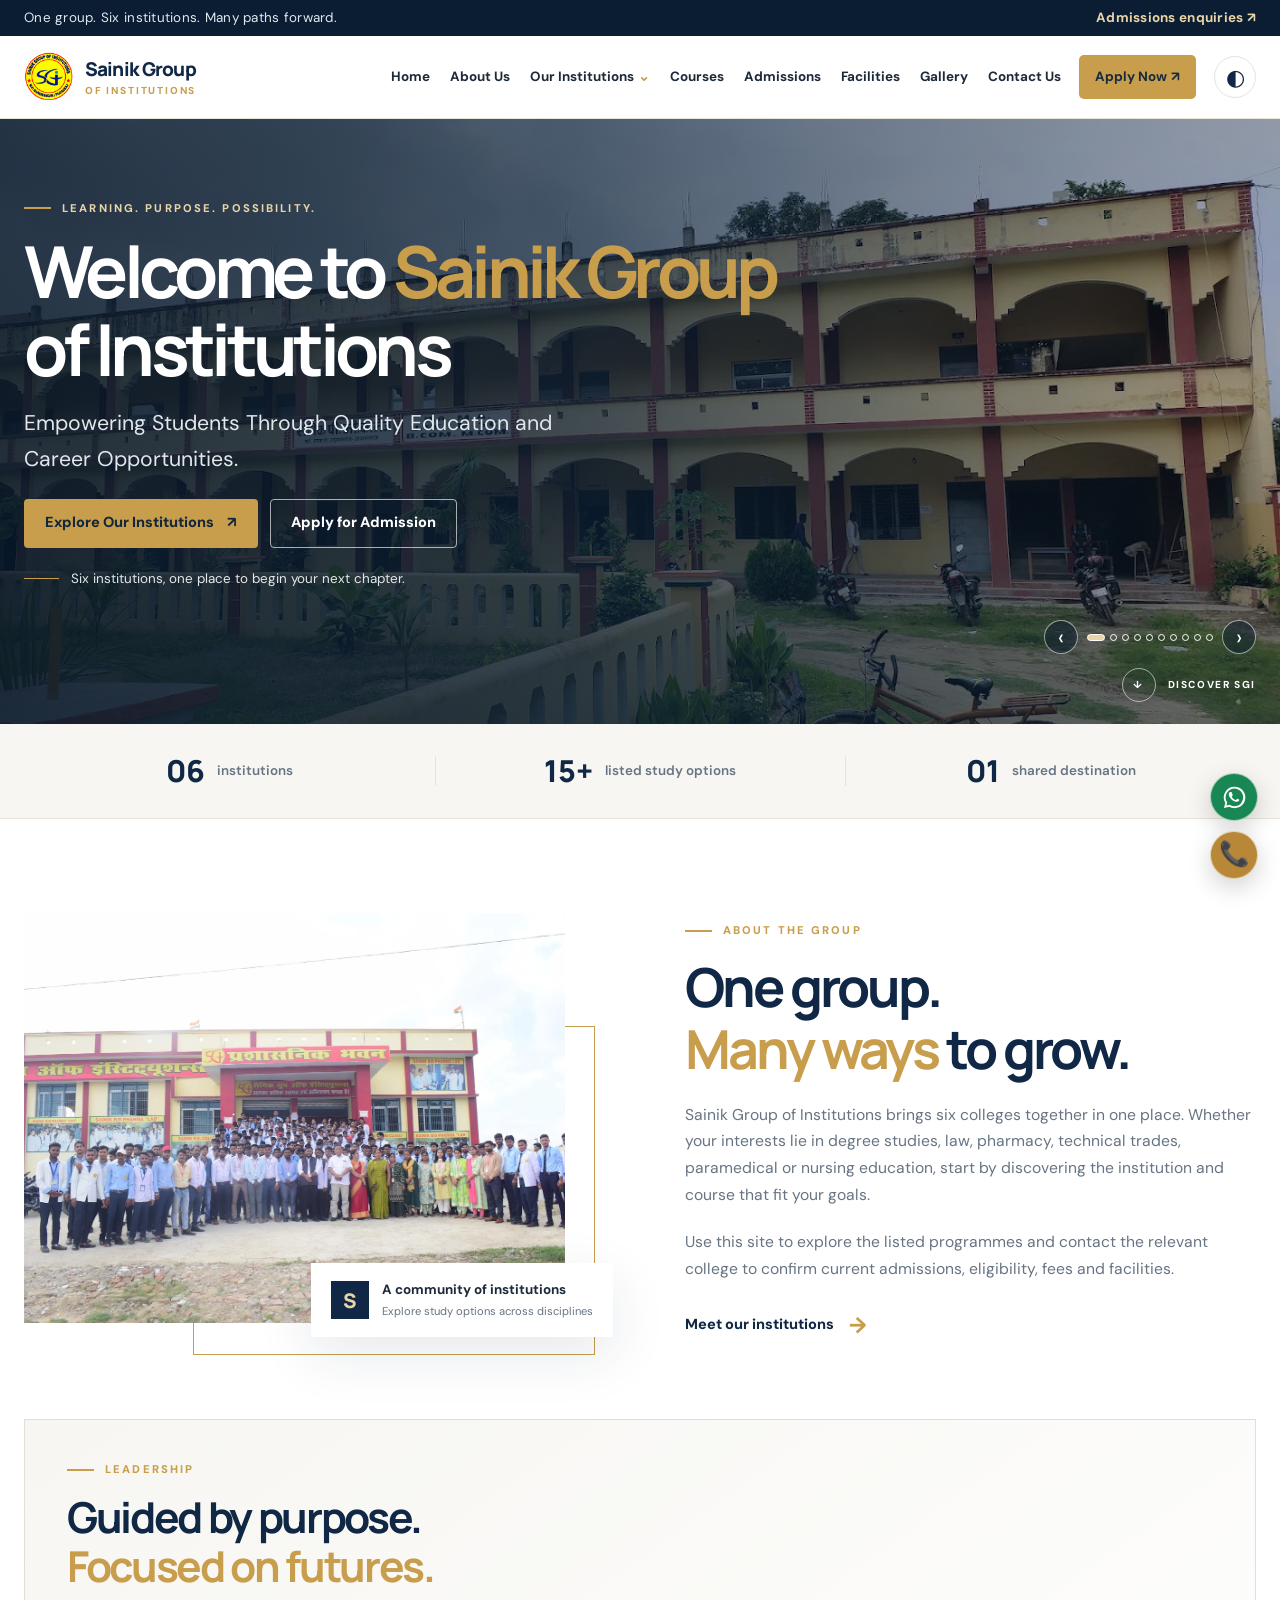
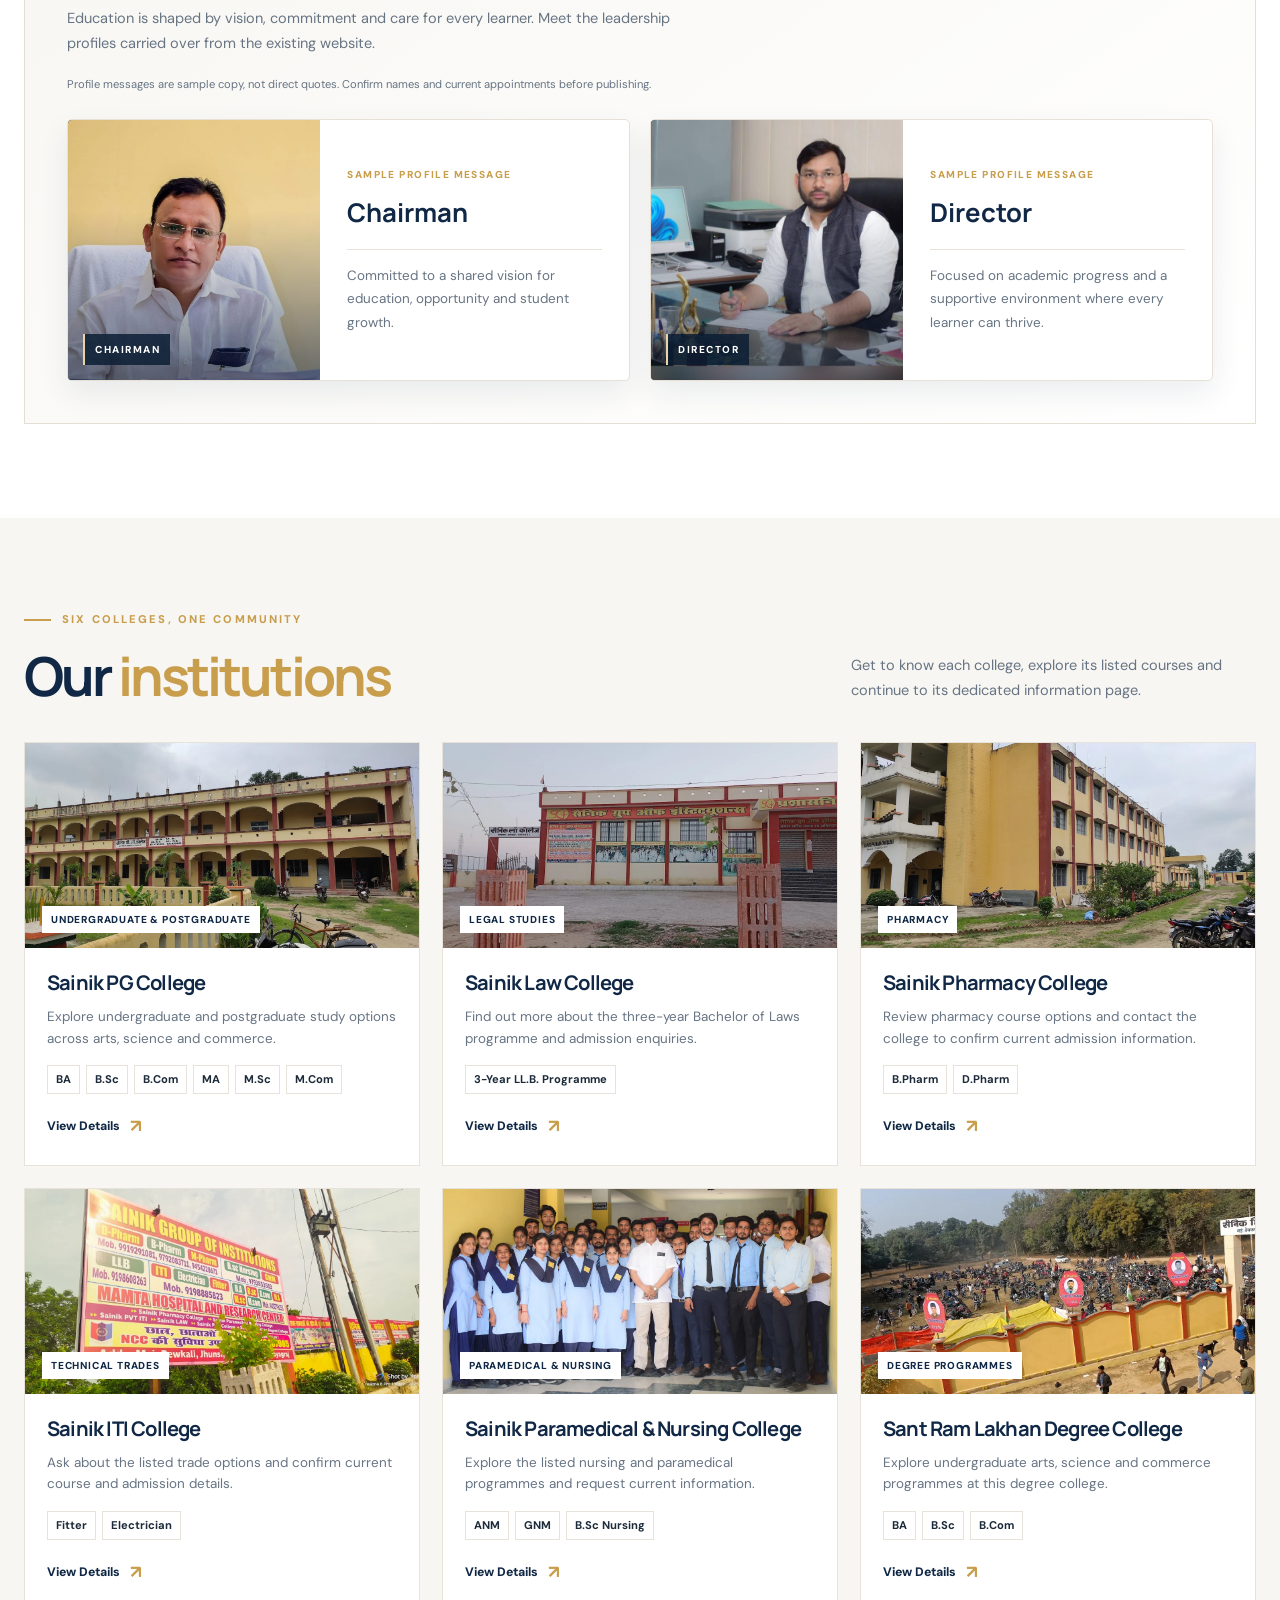
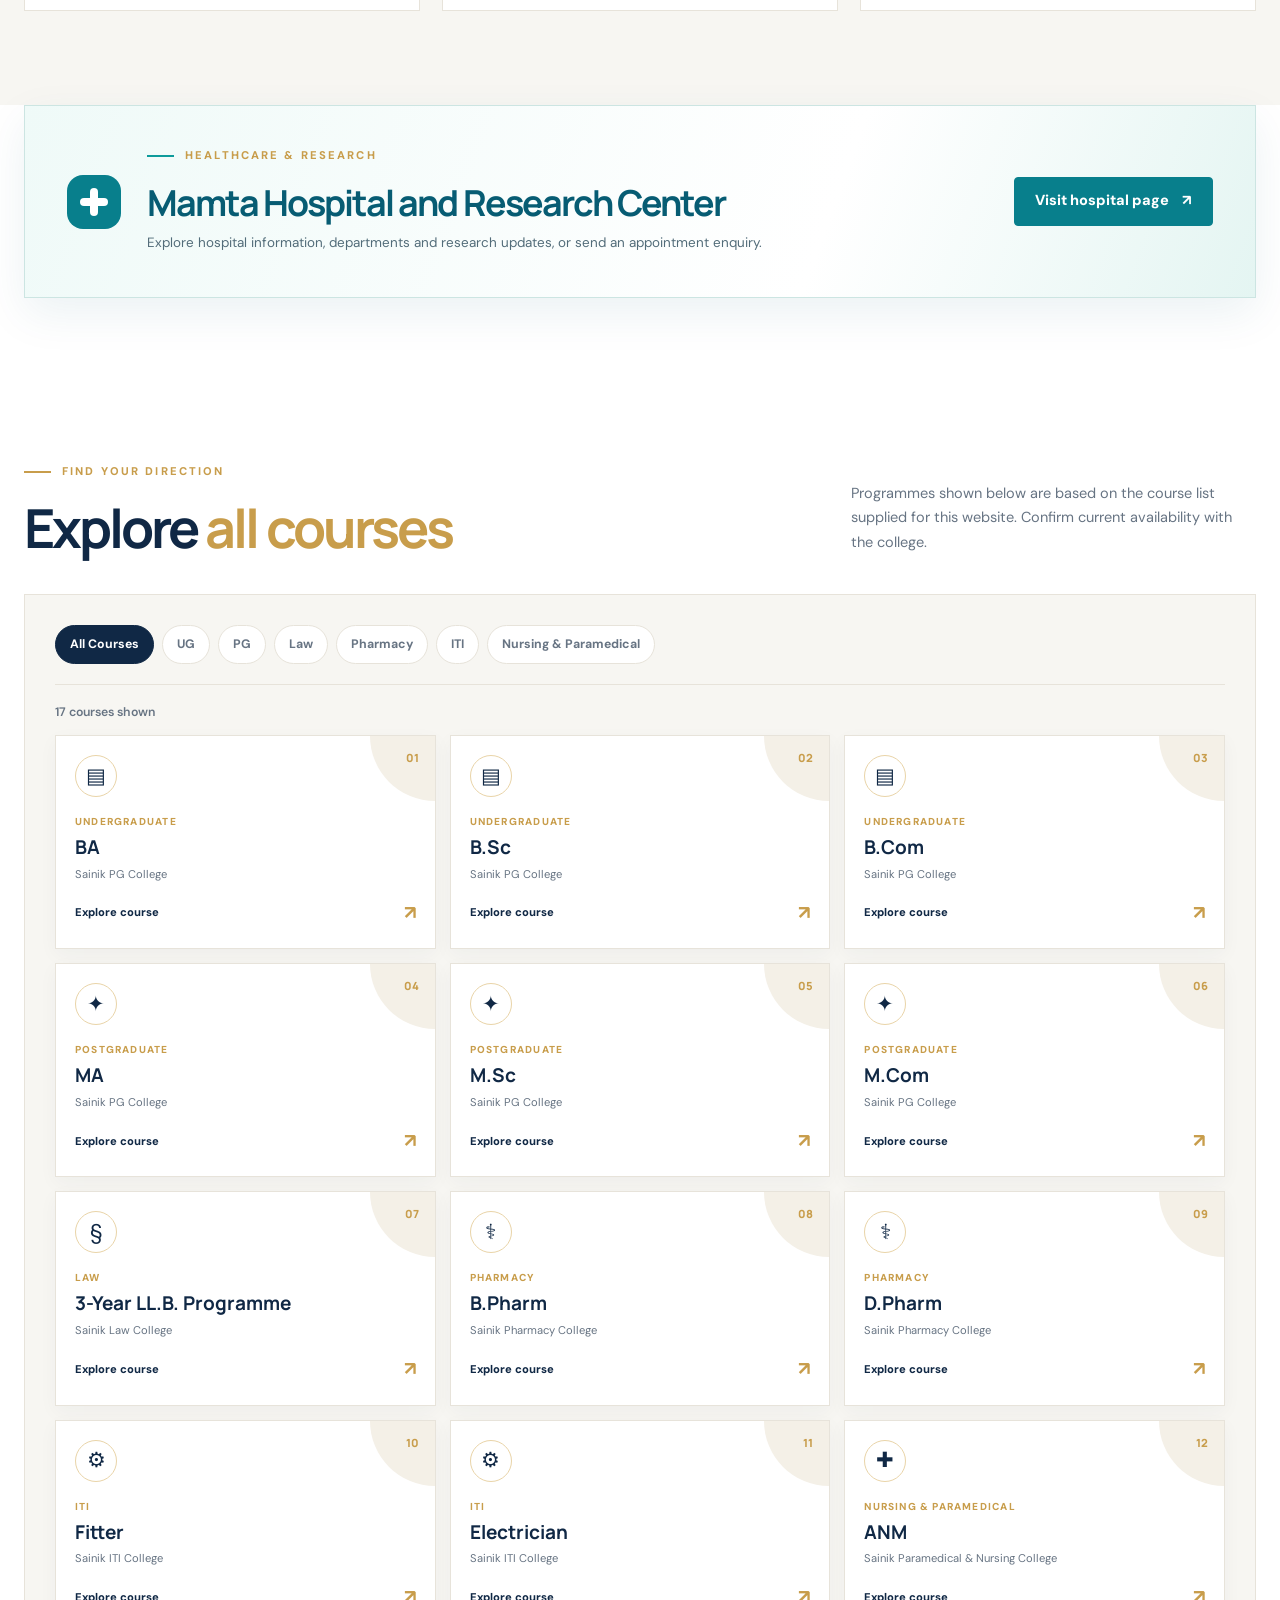
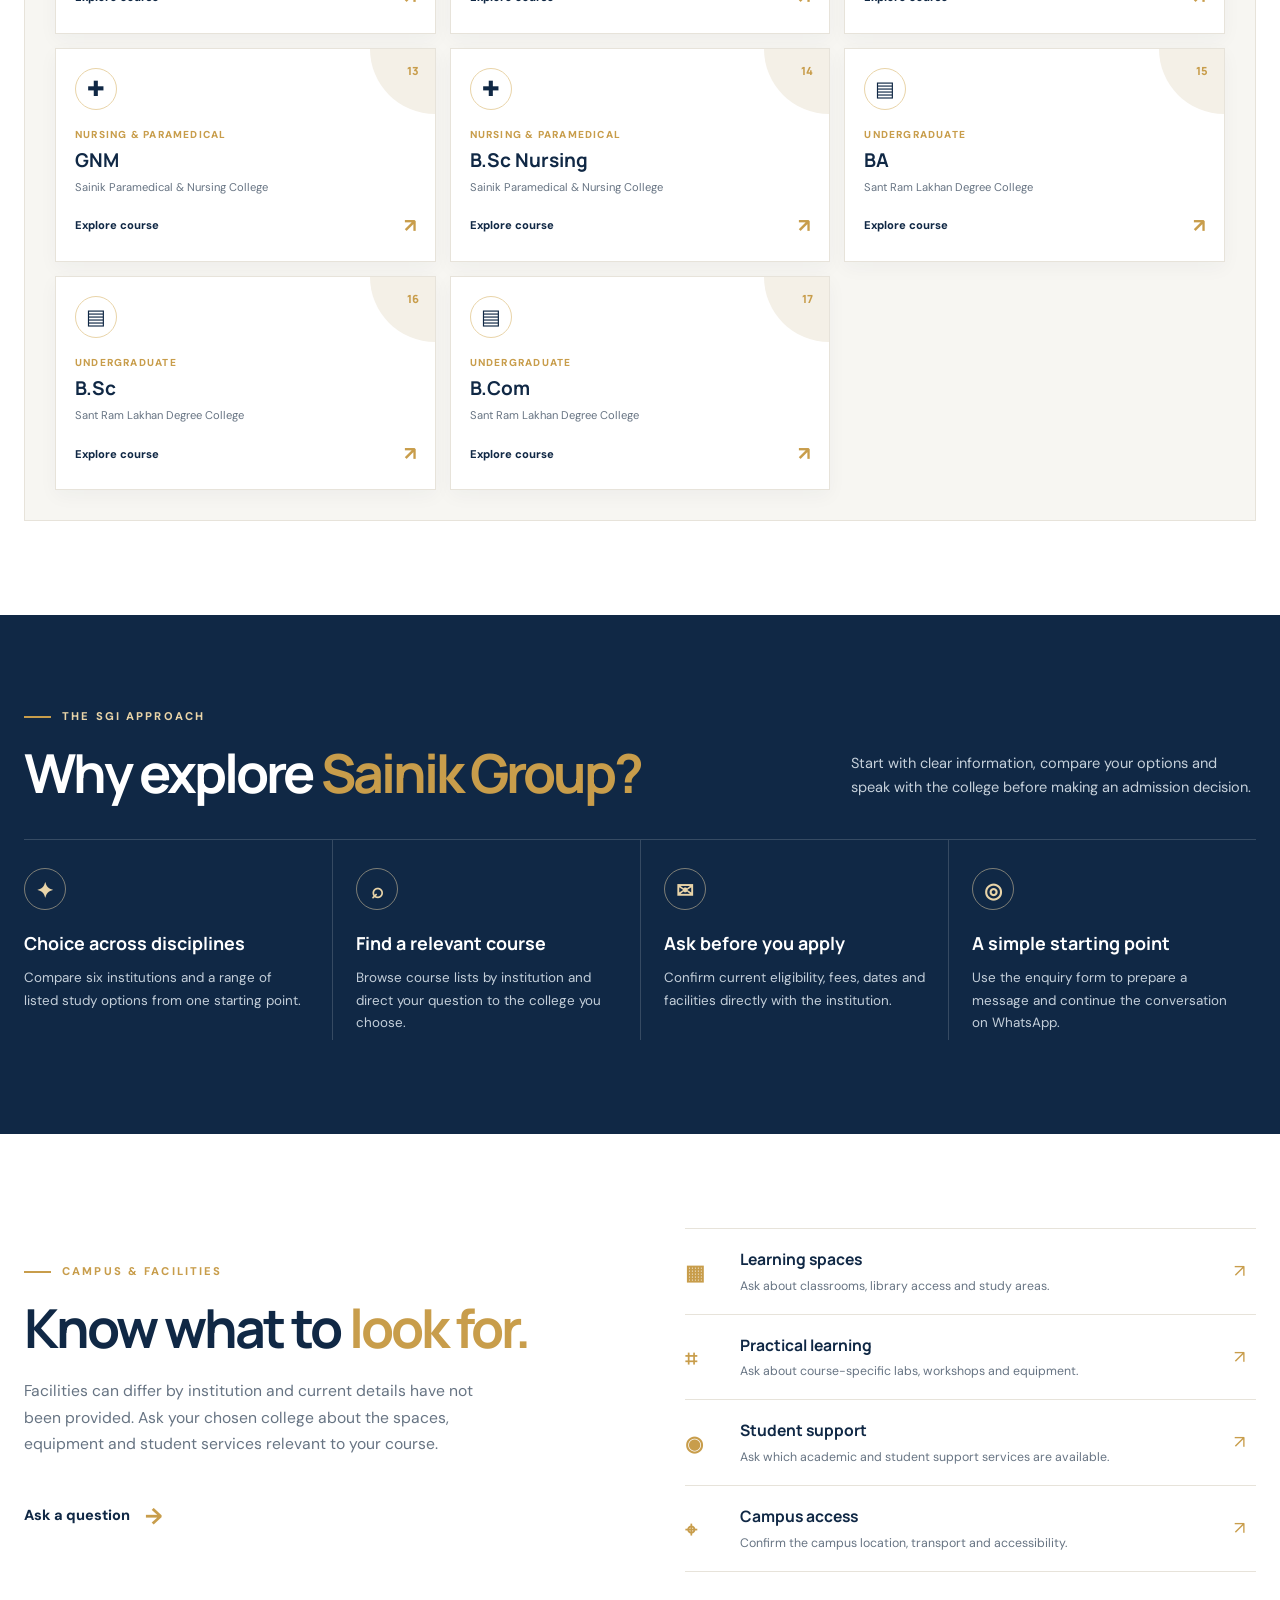
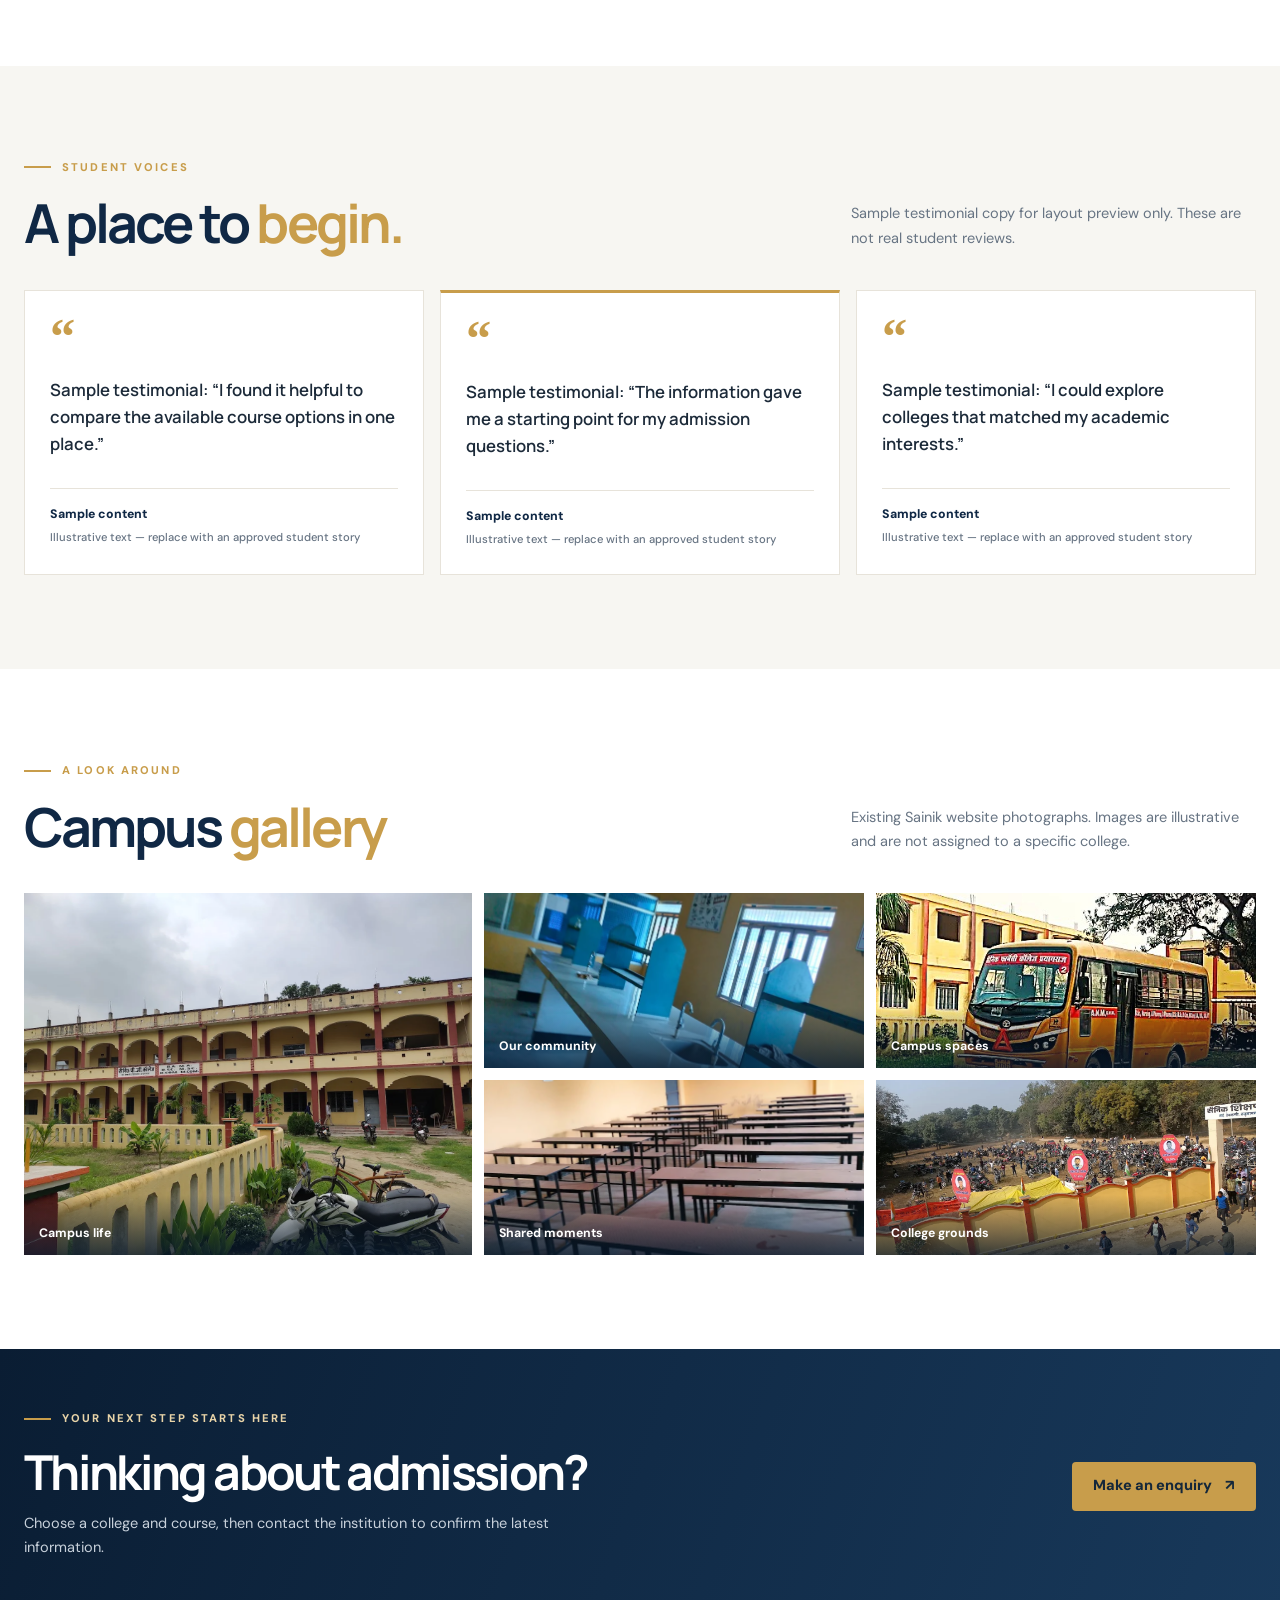
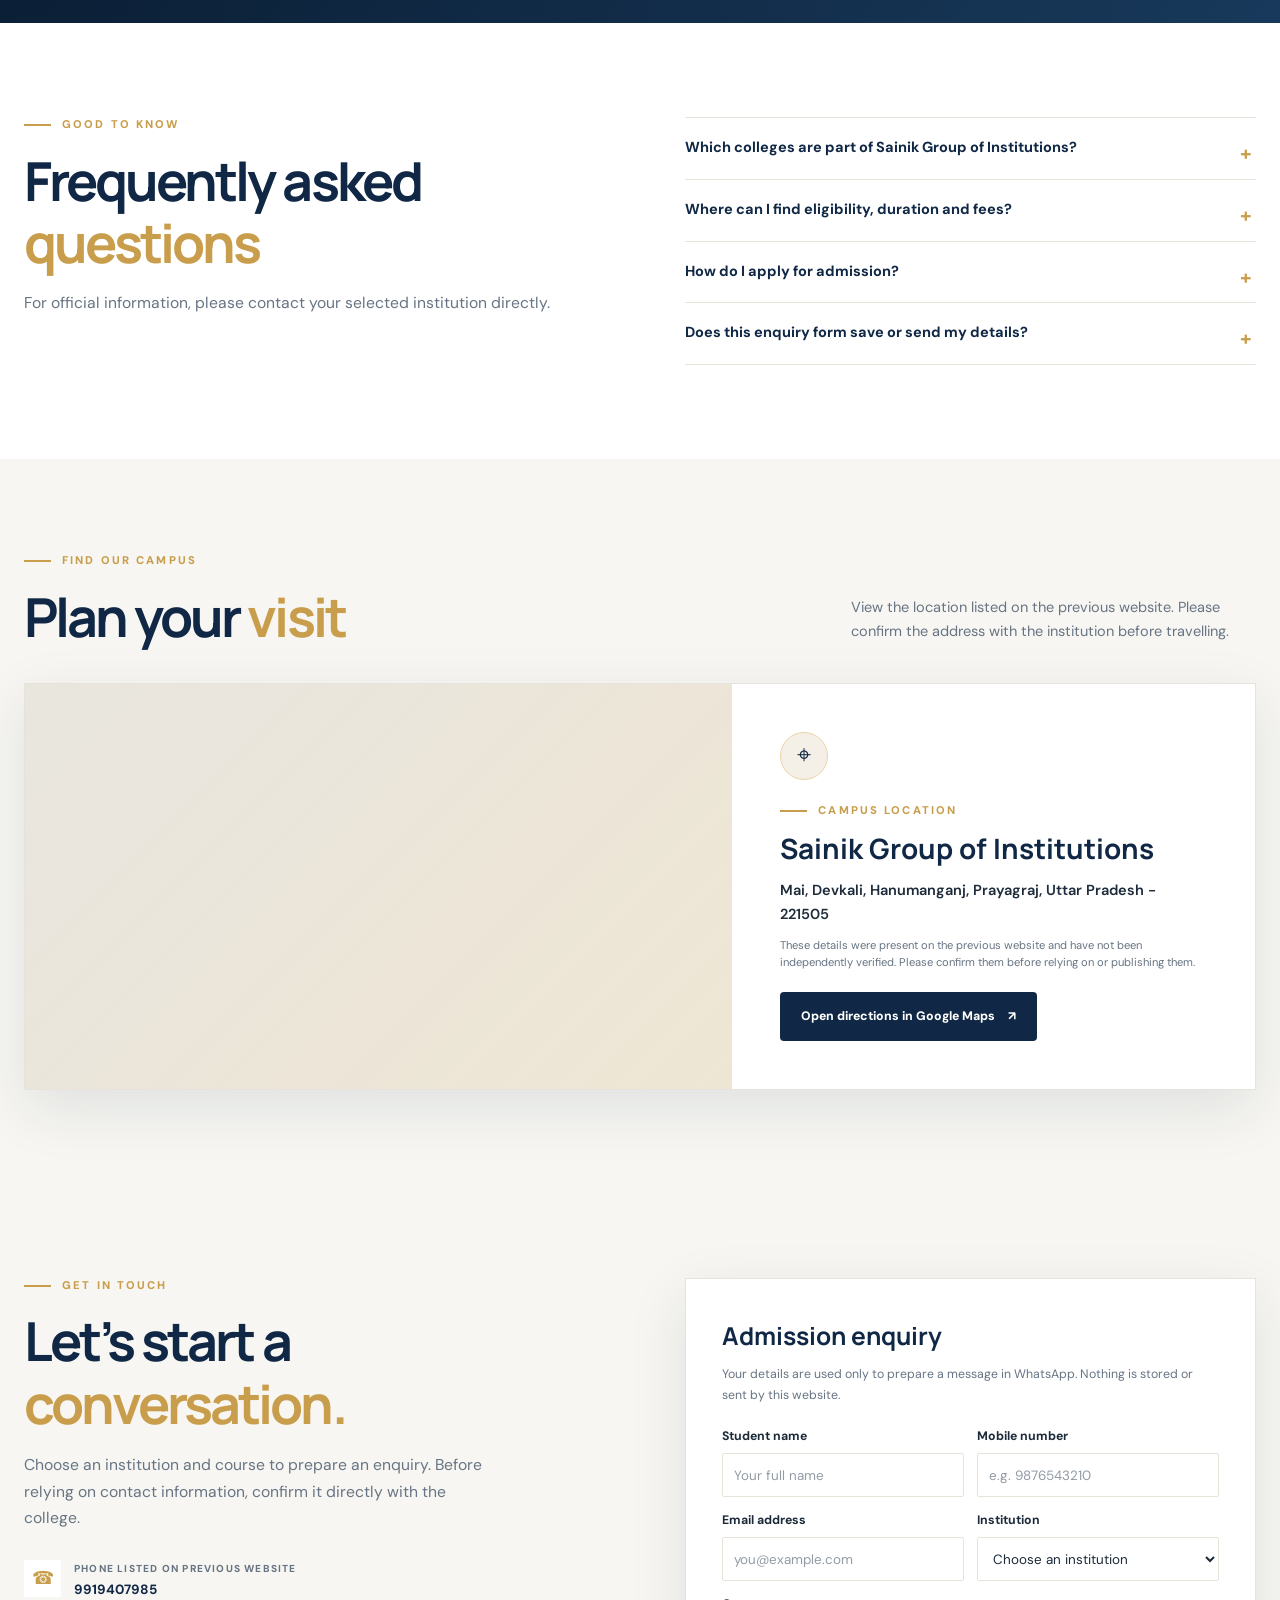
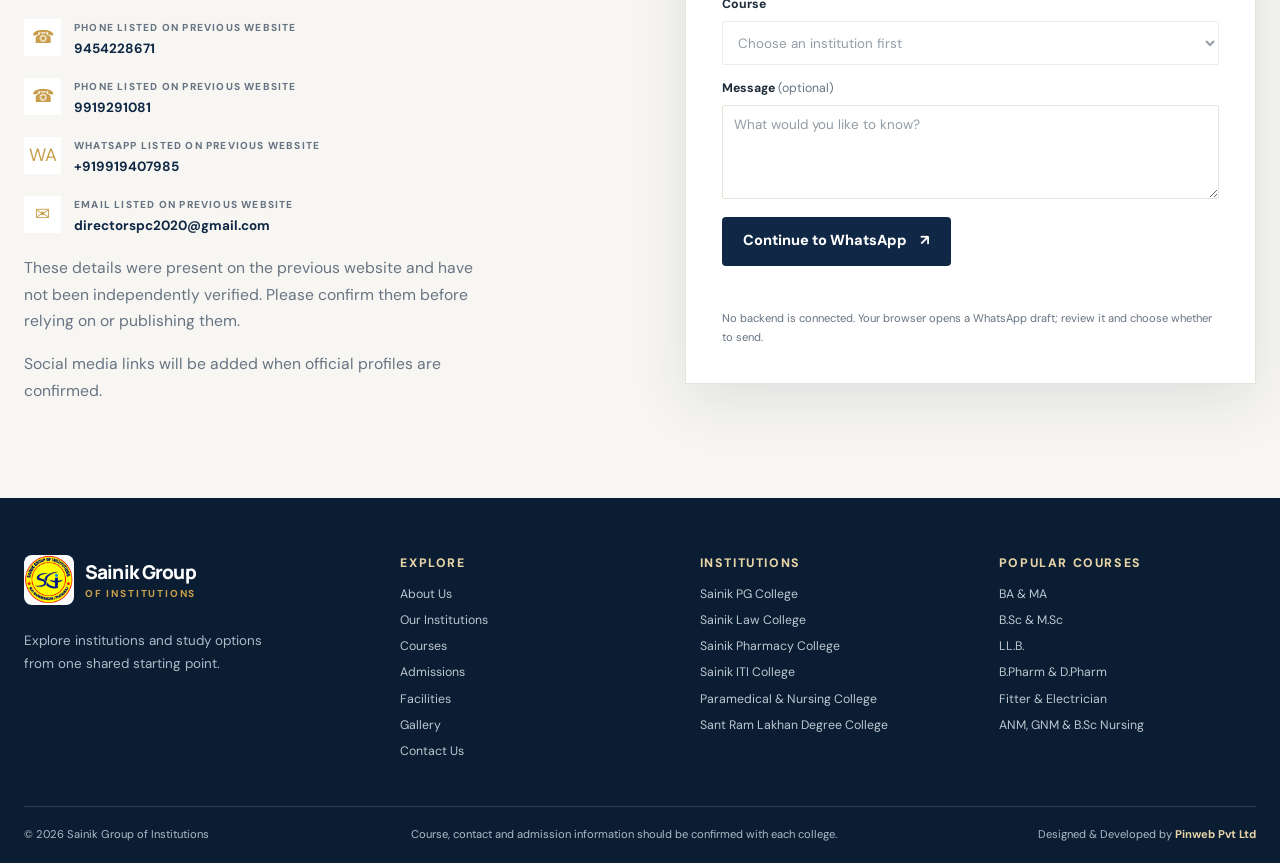
==== commit 9d207b6d: "update" ====
--- a/index.html
+++ b/index.html
@@ -39,6 +39,7 @@
             <a href="institution.html?college=sainik-iti-college">Sainik ITI College</a>
             <a href="institution.html?college=sainik-paramedical-nursing-college">Sainik Paramedical &amp; Nursing College</a>
             <a href="institution.html?college=sant-ram-lakhan-degree-college">Sant Ram Lakhan Degree College</a>
+            <a href="mamta-hospital/index.html">Mamta Hospital and Research Center</a>
           </div>
         </details>
         <a href="#courses">Courses</a>
@@ -133,6 +134,20 @@
       </div>
     </section>
 
+    <section class="hospital-promo-section" aria-labelledby="hospitalPromoTitle">
+      <div class="sg-container">
+        <div class="hospital-promo-card">
+          <div class="hospital-promo-symbol" aria-hidden="true"><span></span><span></span></div>
+          <div class="hospital-promo-copy">
+            <p class="eyebrow"><span></span> HEALTHCARE &amp; RESEARCH</p>
+            <h2 id="hospitalPromoTitle">Mamta Hospital and Research Center</h2>
+            <p>Explore hospital information, departments and research updates, or send an appointment enquiry.</p>
+          </div>
+          <a class="button hospital-promo-button" href="mamta-hospital/index.html">Visit hospital page <span aria-hidden="true">↗</span></a>
+        </div>
+      </div>
+    </section>
+
     <section class="section courses-section" id="courses">
       <div class="sg-container">
         <div class="section-heading">
--- a/style.css
+++ b/style.css
@@ -2054,6 +2054,87 @@
   padding-block: 28px;
 }
 
+.hospital-promo-section {
+  padding-block: 0 72px;
+}
+
+.hospital-promo-card {
+  position: relative;
+  display: grid;
+  grid-template-columns: auto 1fr auto;
+  align-items: center;
+  gap: 26px;
+  overflow: hidden;
+  padding: clamp(22px, 4vw, 42px);
+  border: 1px solid #cce5e2;
+  background: linear-gradient(110deg, #effaf8, #ffffff 65%, #e4f5f2);
+  box-shadow: 0 16px 42px rgba(7, 92, 115, .08);
+}
+
+.hospital-promo-symbol {
+  position: relative;
+  width: 54px;
+  height: 54px;
+  display: grid;
+  place-items: center;
+  border-radius: 16px;
+  background: #087f8c;
+}
+
+.hospital-promo-symbol span {
+  position: absolute;
+  width: 28px;
+  height: 8px;
+  border-radius: 8px;
+  background: white;
+}
+
+.hospital-promo-symbol span + span {
+  transform: rotate(90deg);
+}
+
+.hospital-promo-copy .eyebrow span {
+  background: #0e9b9b;
+}
+
+.hospital-promo-copy h2 {
+  margin: 0;
+  color: #075c73;
+  font-size: clamp(22px, 3vw, 32px);
+  line-height: 1.2;
+}
+
+.hospital-promo-copy > p:not(.eyebrow) {
+  margin: 8px 0 0;
+  color: #526c79;
+  font-size: 12px;
+}
+
+.hospital-promo-button {
+  border-color: #087f8c;
+  background: #087f8c;
+  color: #fff;
+}
+
+.hospital-promo-button:hover {
+  border-color: #075c73;
+  background: #075c73;
+  color: #fff;
+}
+
+html[data-theme="dark"] .hospital-promo-card {
+  border-color: #28515c;
+  background: linear-gradient(110deg, #102d39, #172638 65%, #173a46);
+}
+
+html[data-theme="dark"] .hospital-promo-copy h2 {
+  color: #8ad7d4;
+}
+
+html[data-theme="dark"] .hospital-promo-copy > p:not(.eyebrow) {
+  color: var(--muted);
+}
+
 @media (max-width: 1160px) {
   .header-inner {
     gap: 12px;
@@ -2113,7 +2194,7 @@
     font-size: 13px;
   }
 
-  .main-nav > .nav-apply {
+    .main-nav > .nav-apply {
     justify-content: center;
     margin: 10px 0 0;
   }
@@ -2177,6 +2258,15 @@
   .footer-main {
     grid-template-columns: repeat(2, minmax(0, 1fr));
   }
+
+  .hospital-promo-card {
+    grid-template-columns: auto 1fr;
+  }
+
+  .hospital-promo-button {
+    grid-column: 2;
+    justify-self: start;
+  }
 }
 
 @media (max-width: 700px) {
@@ -2354,6 +2444,16 @@
     flex-direction: column;
     gap: 12px;
     margin-bottom: 25px;
+  }
+
+  .hospital-promo-card {
+    grid-template-columns: 1fr;
+    gap: 16px;
+  }
+
+  .hospital-promo-button {
+    grid-column: auto;
+    justify-self: start;
   }
 
   .section-heading > p {
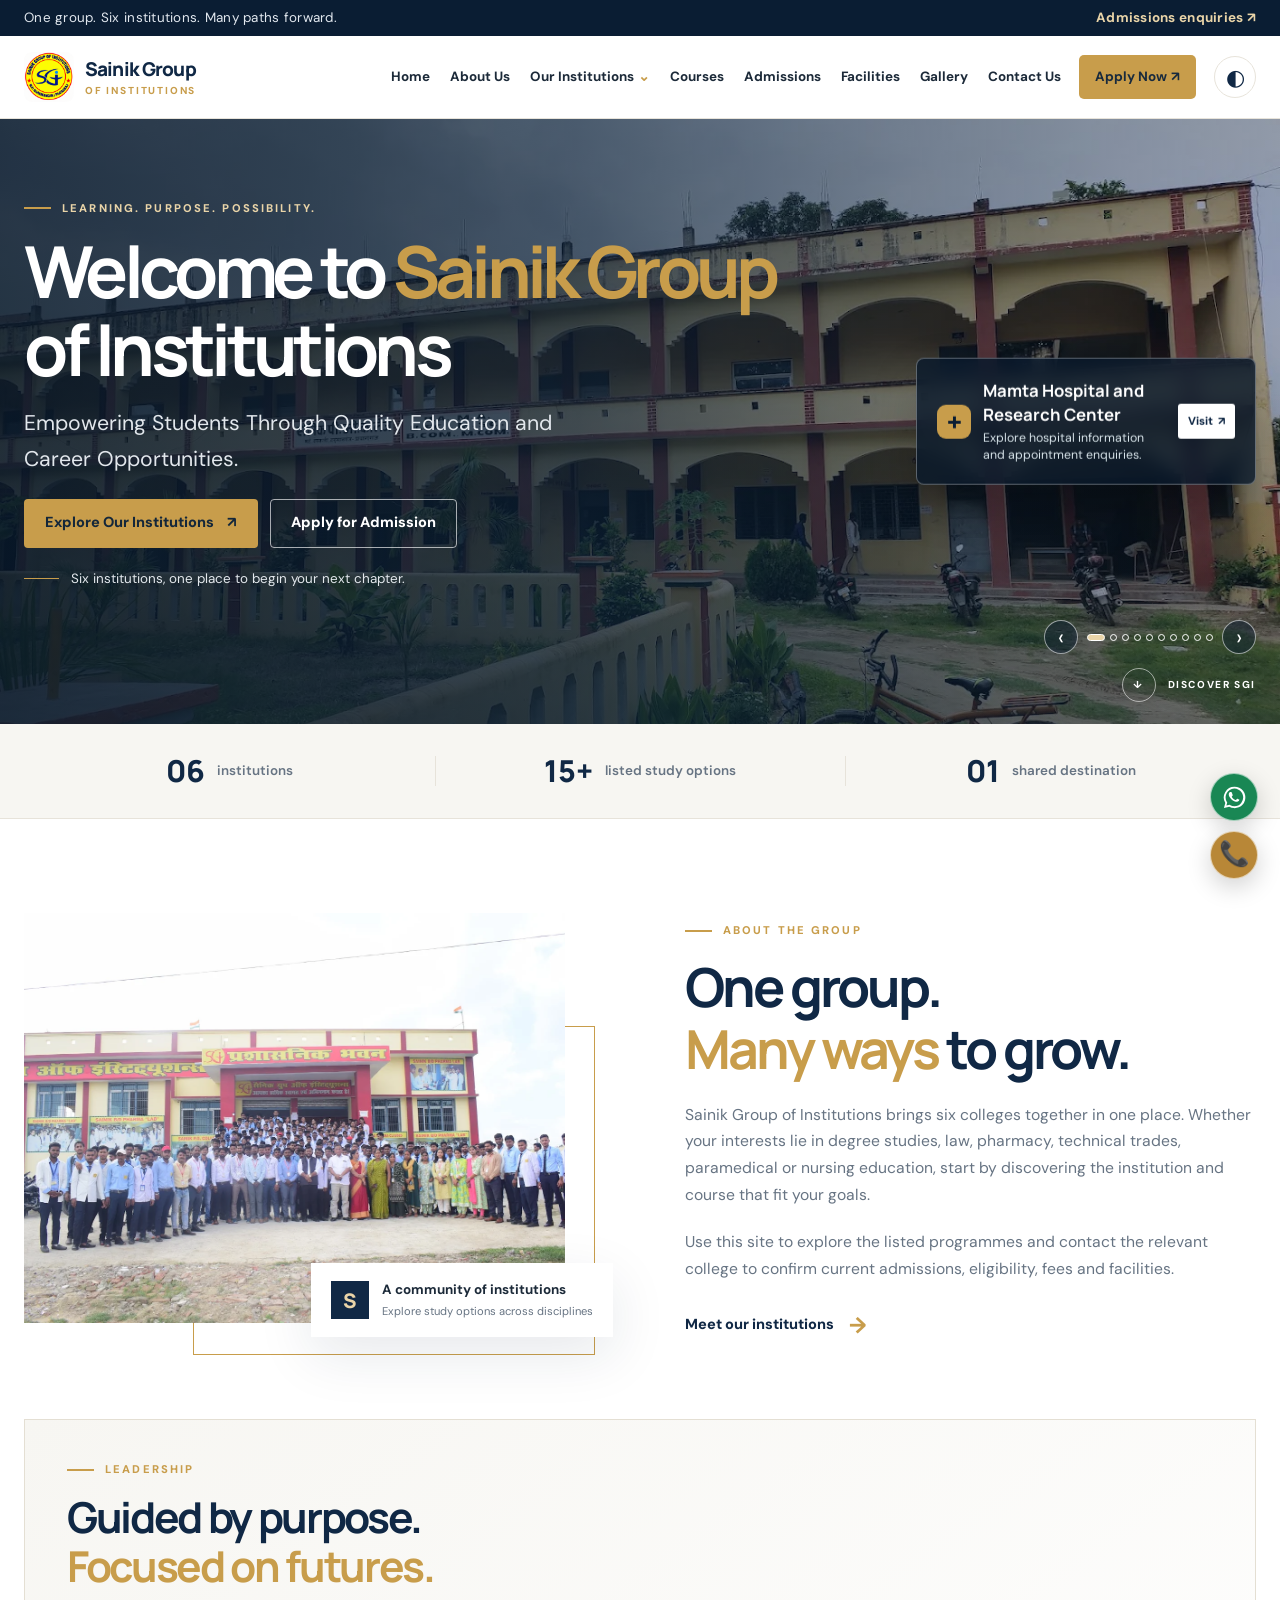
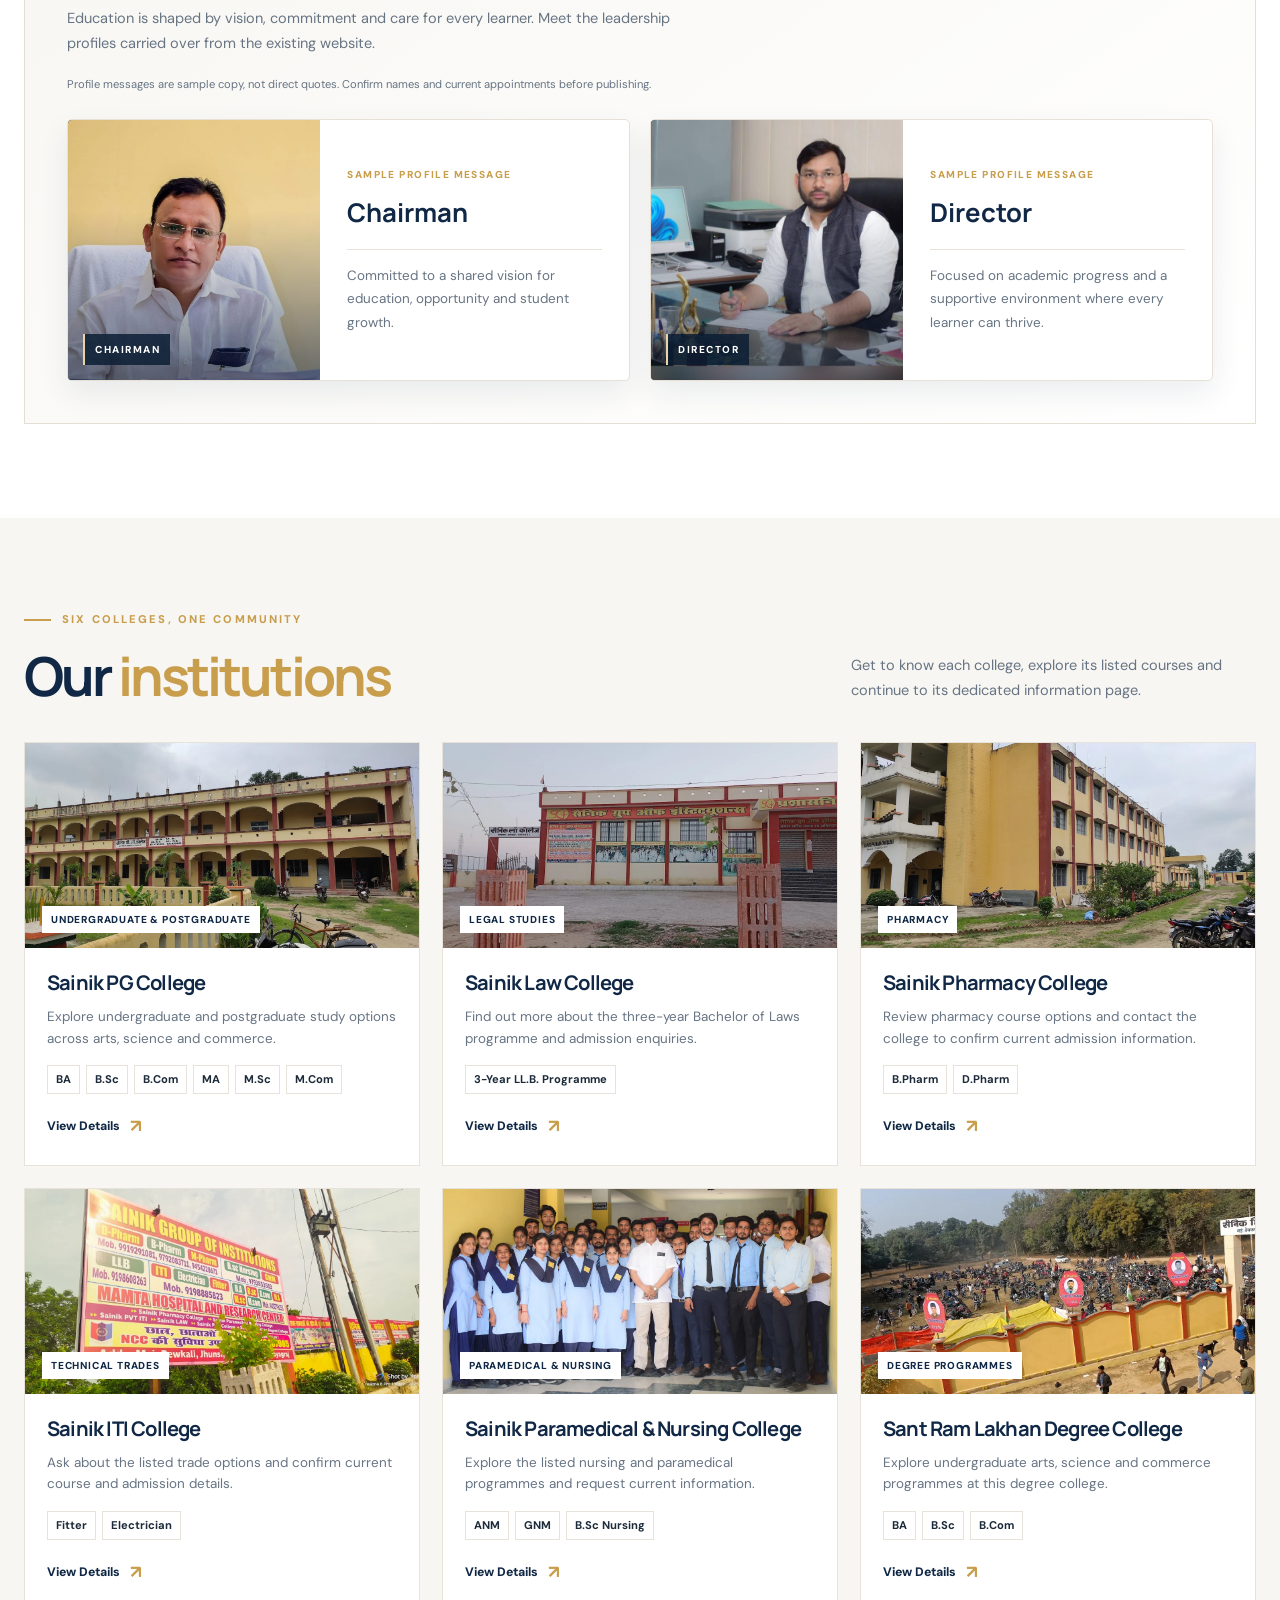
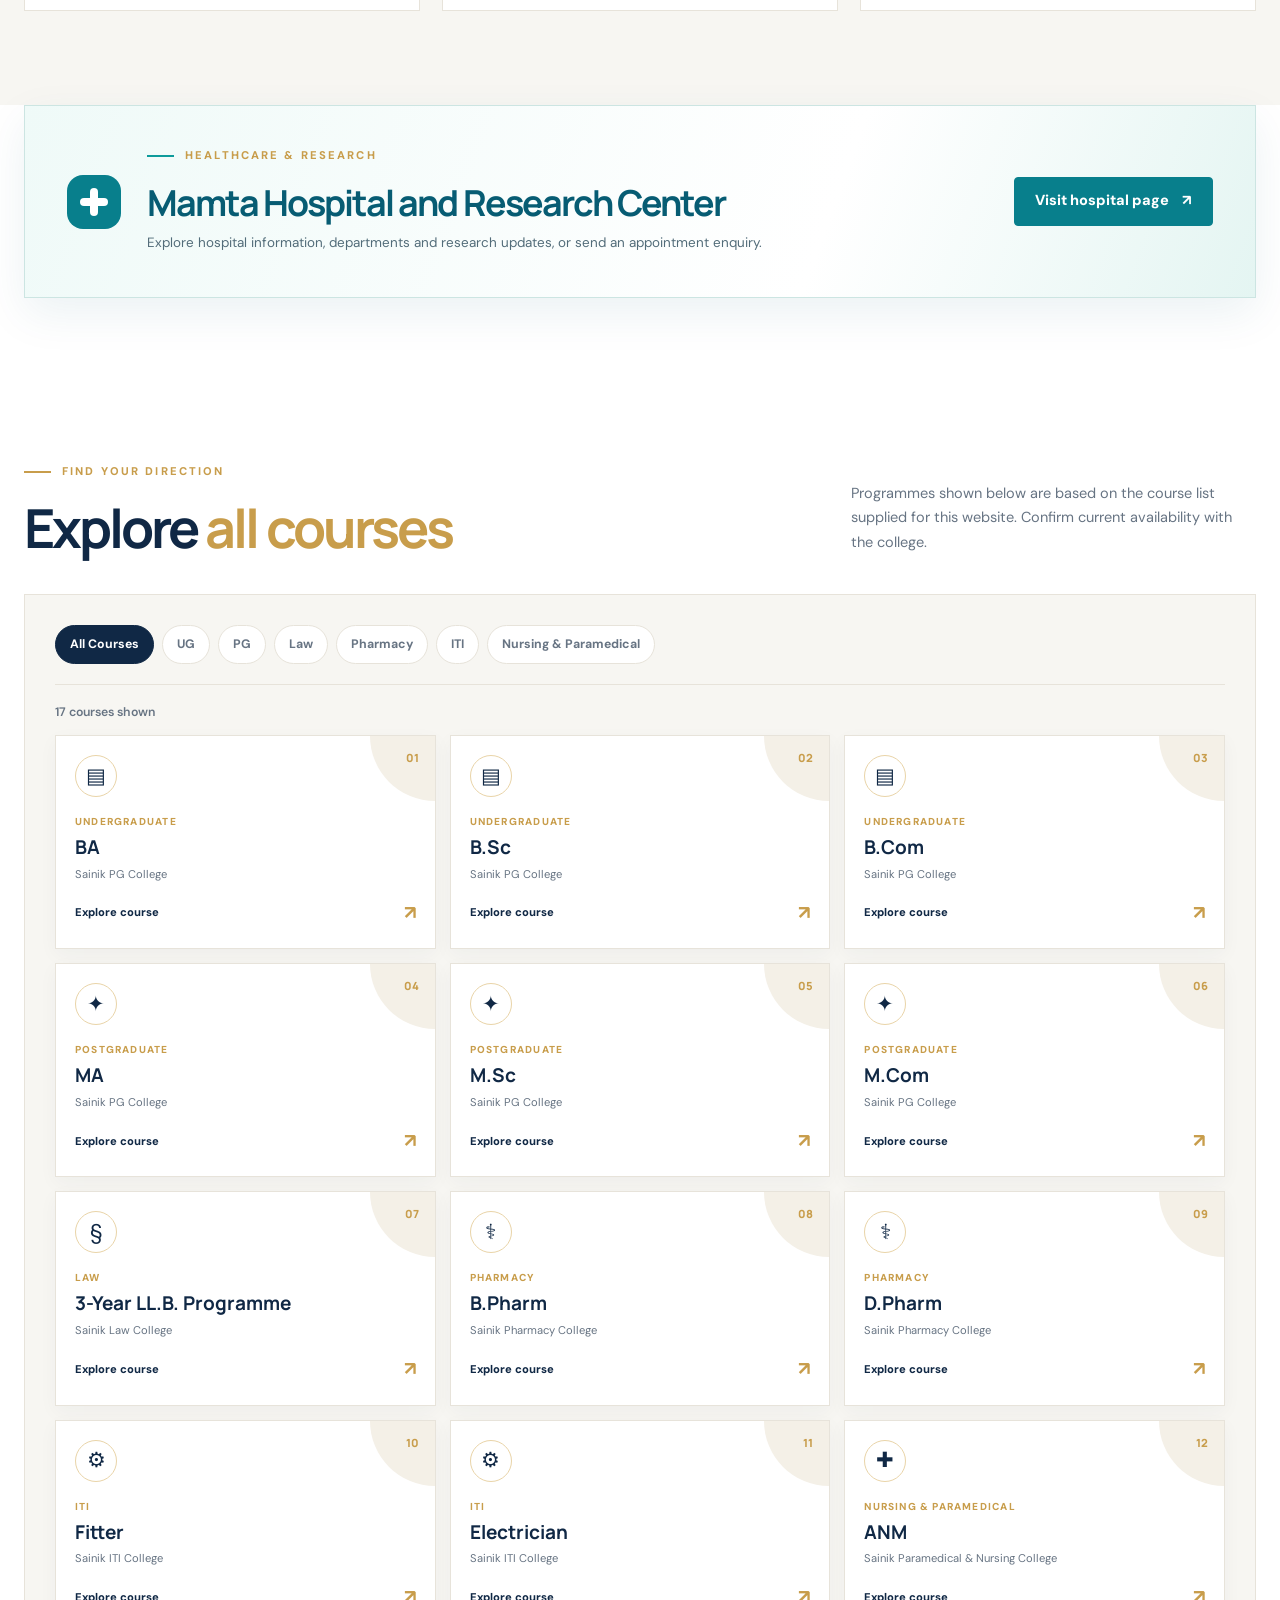
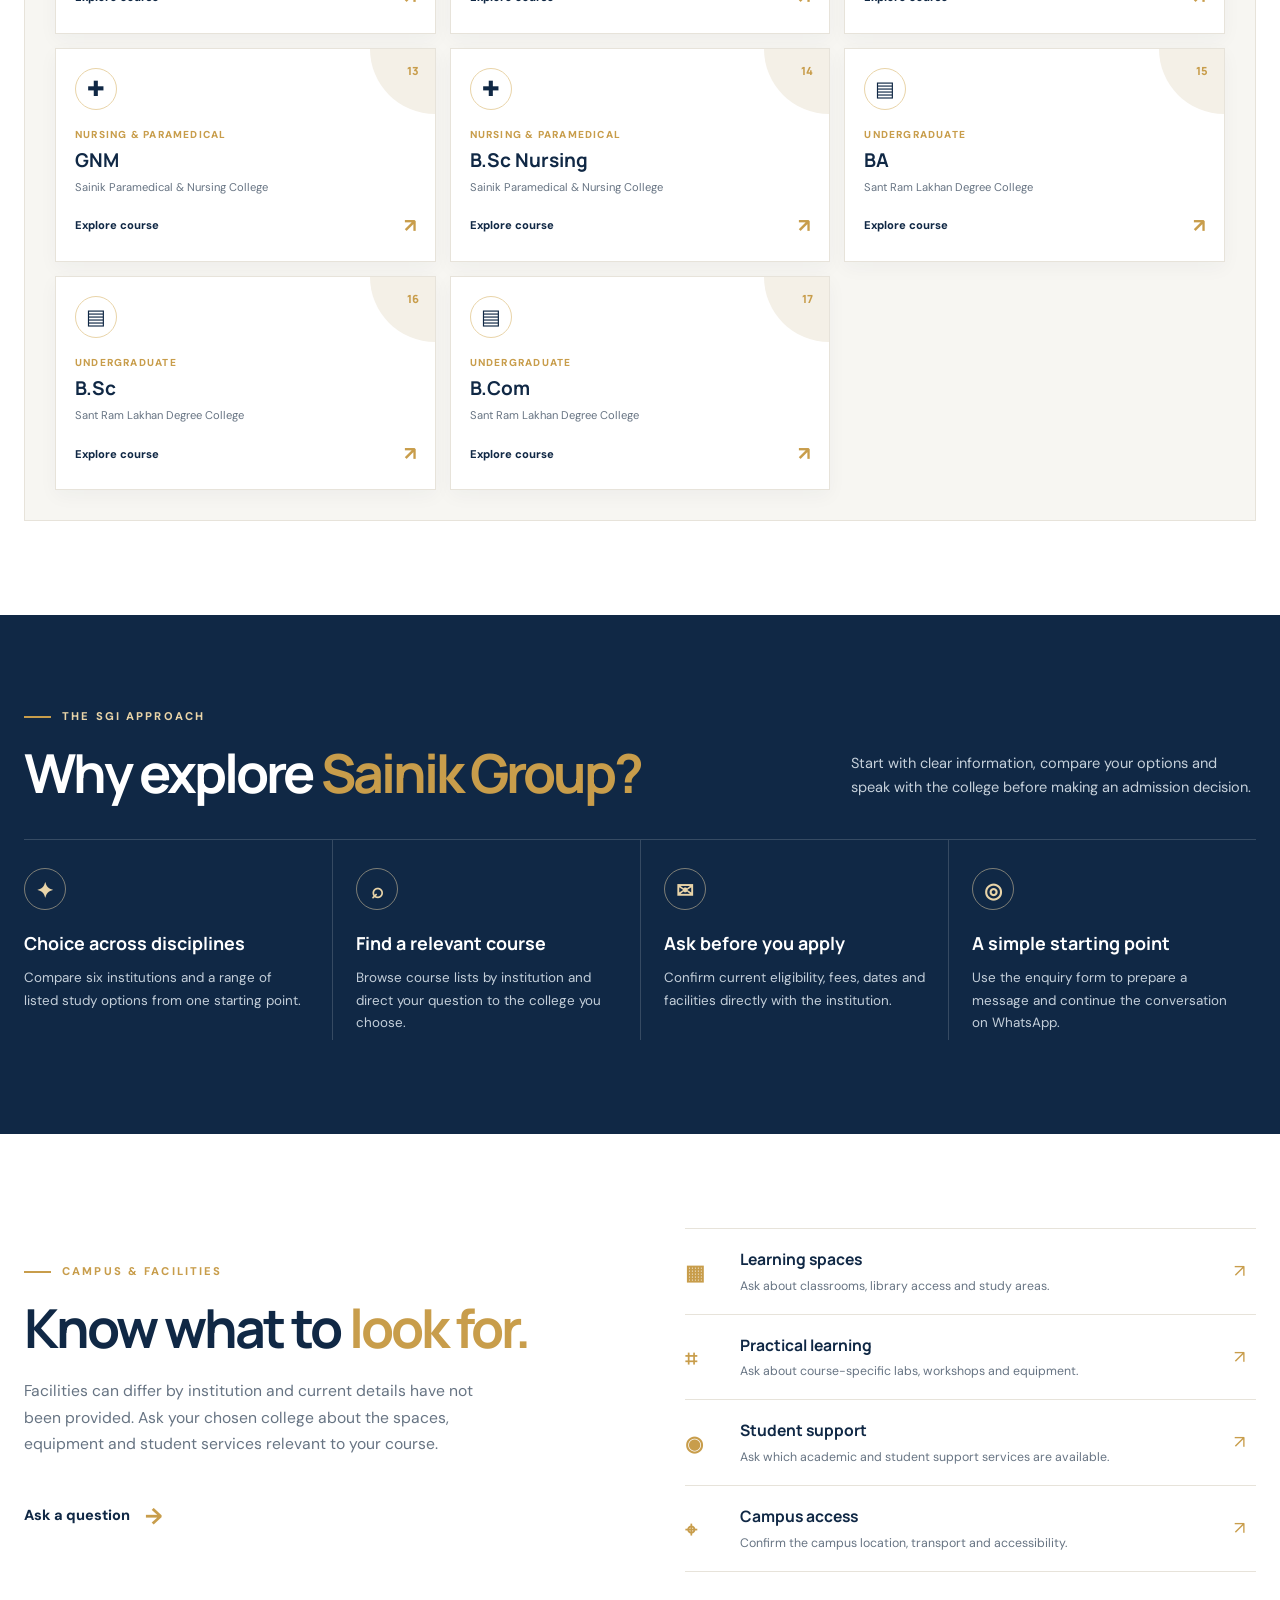
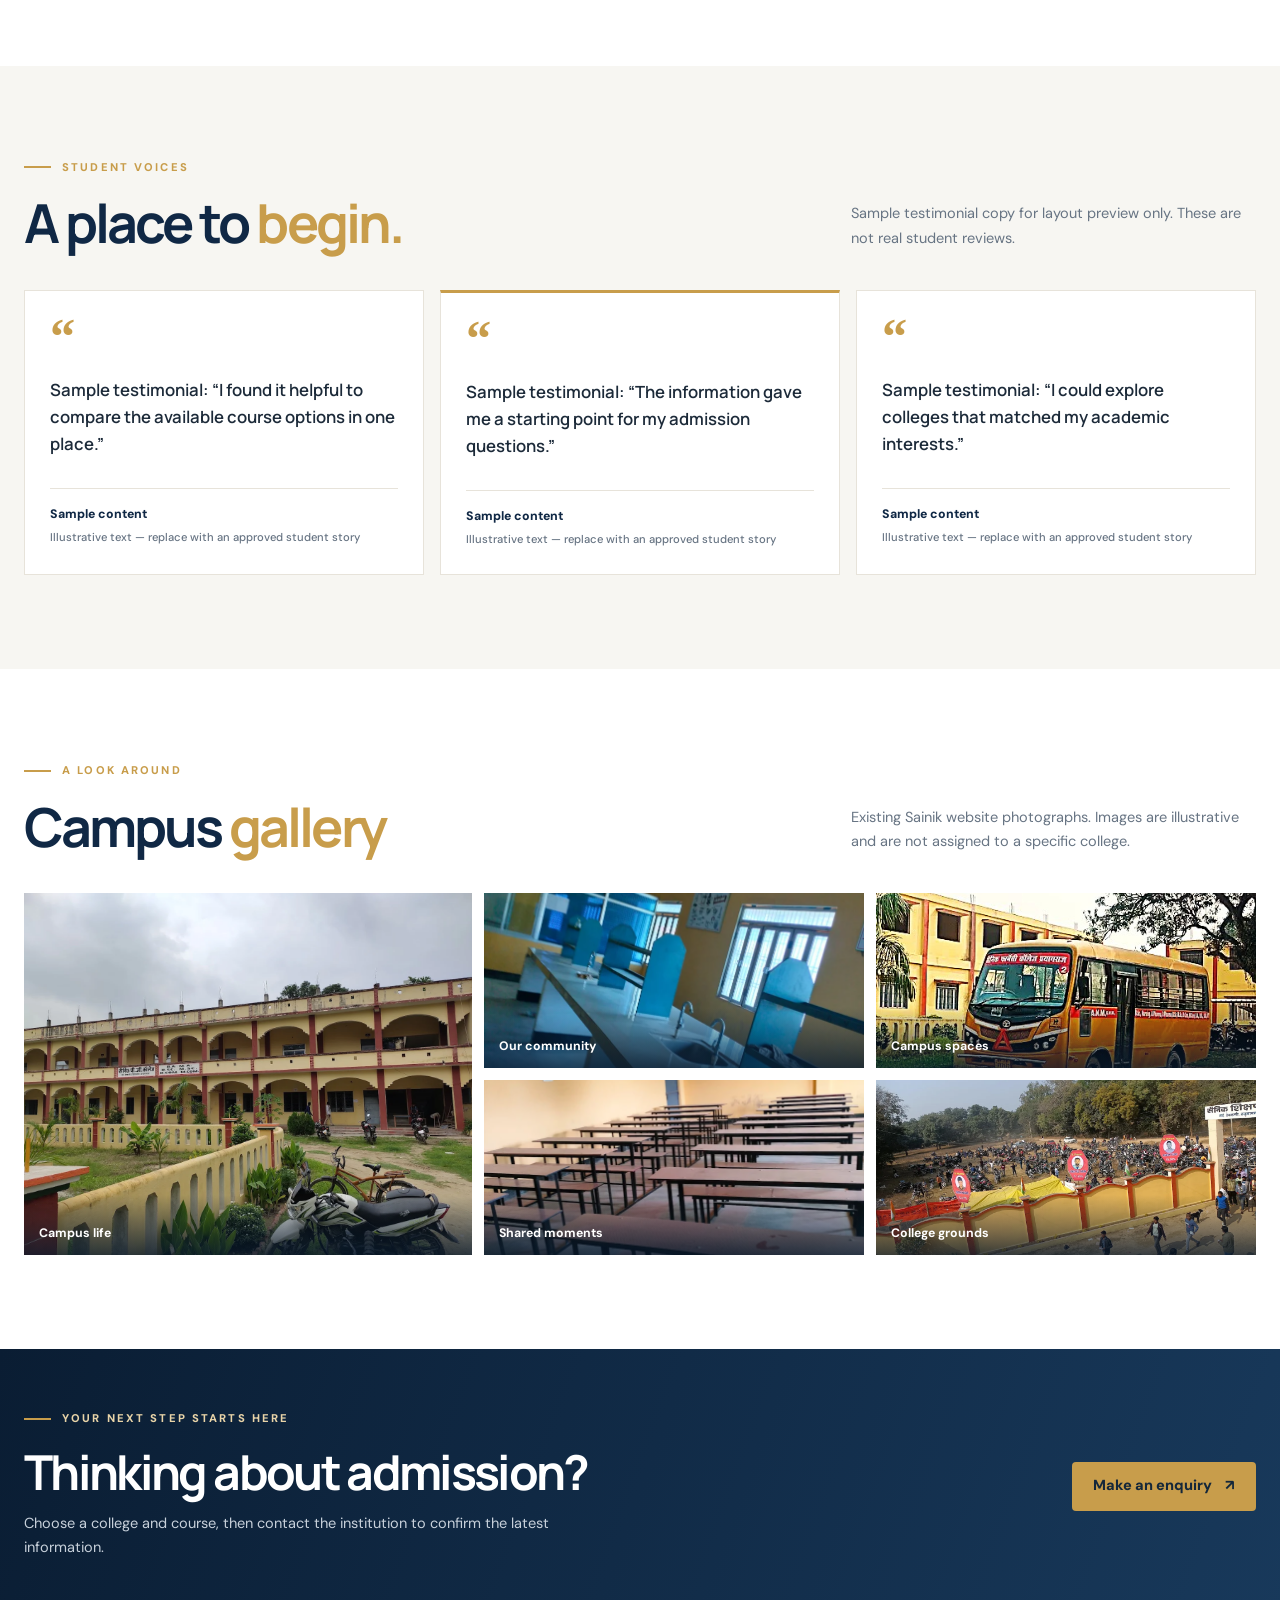
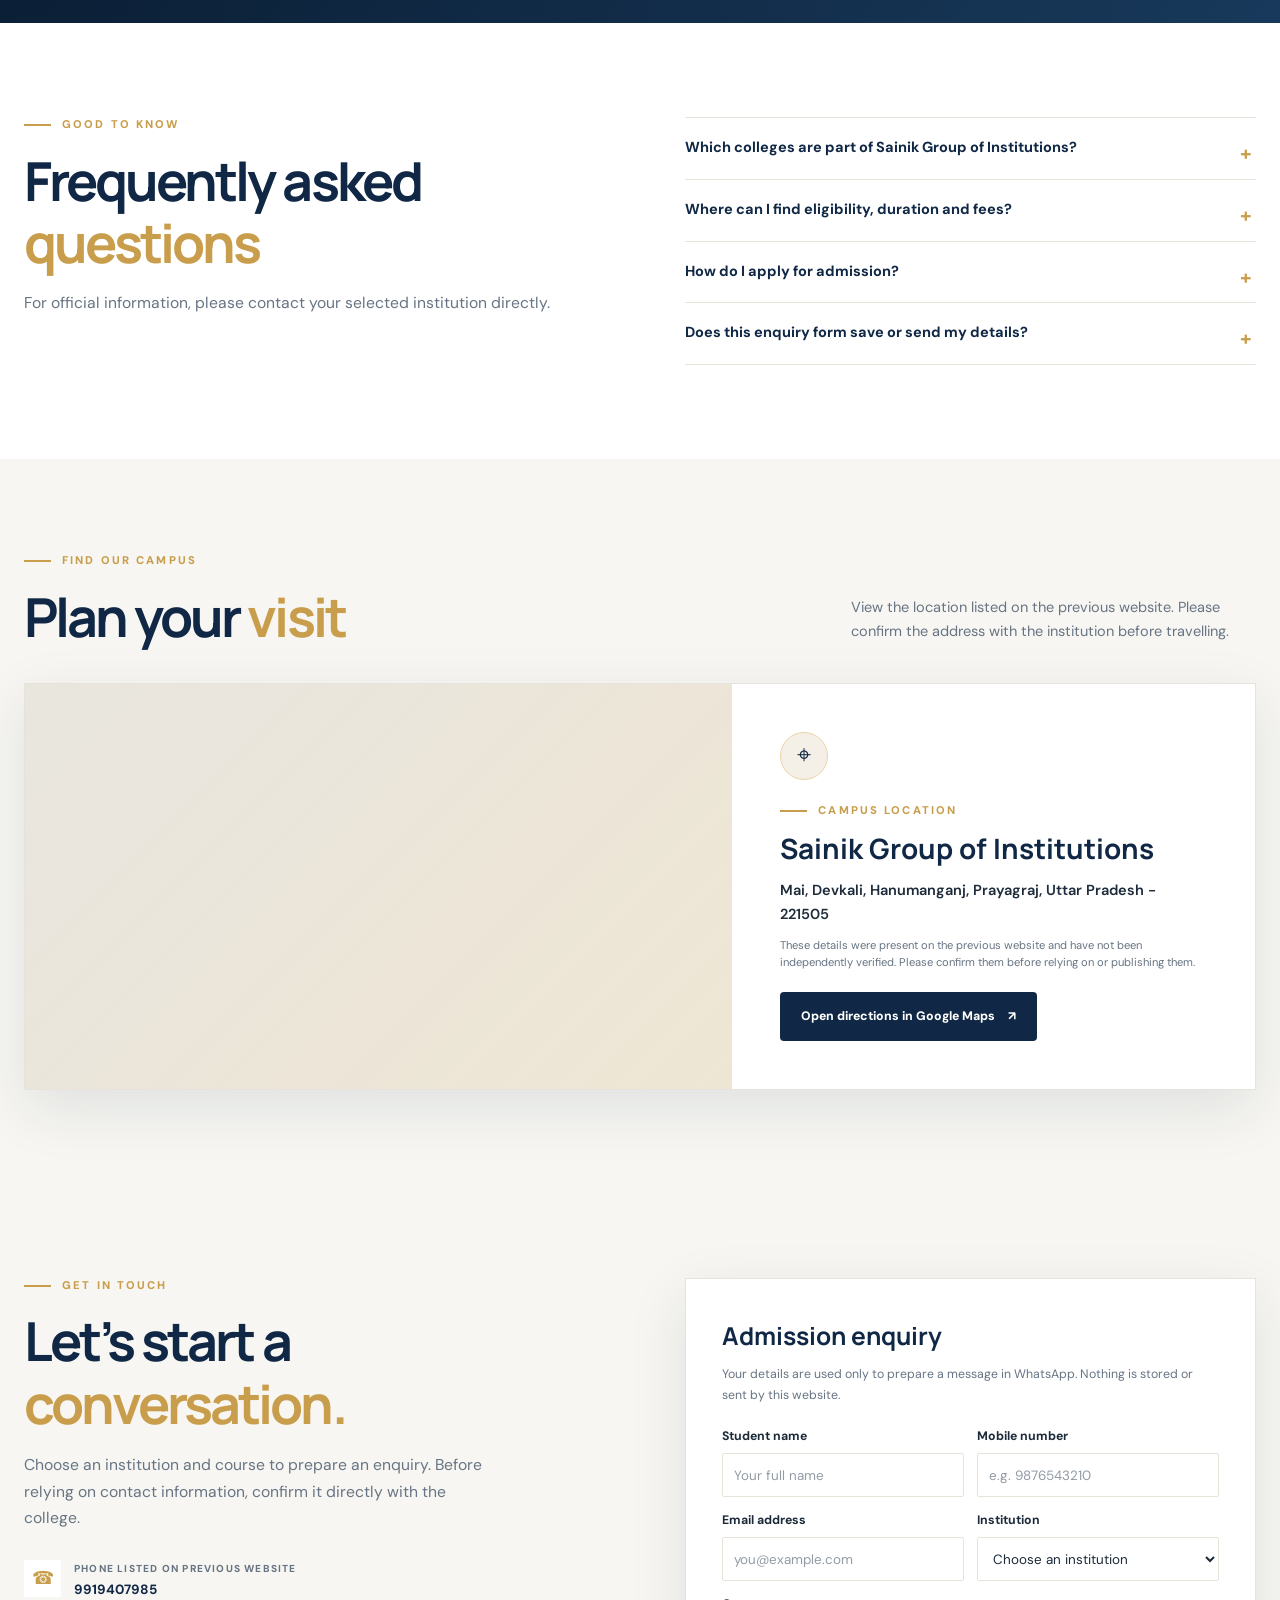
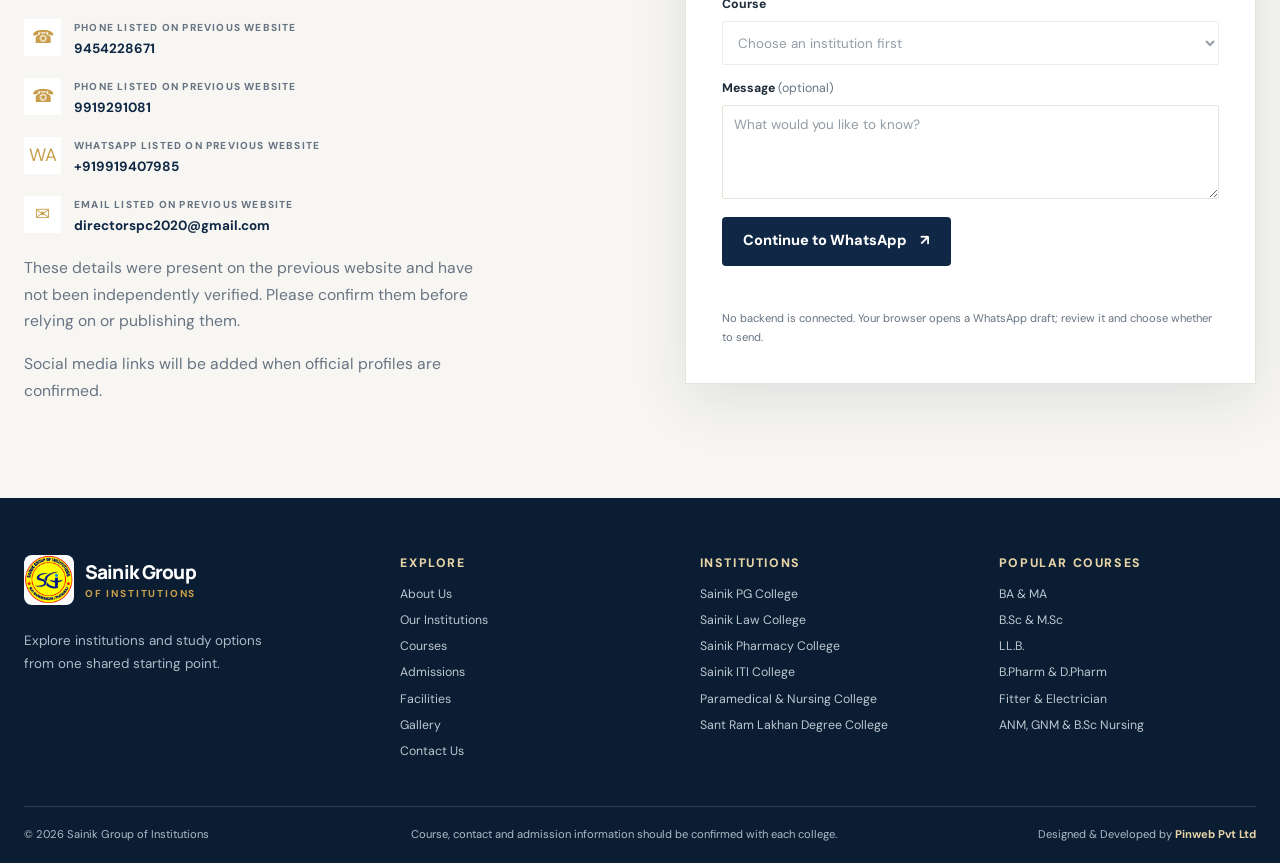
==== commit ee228486: "update" ====
--- a/index.html
+++ b/index.html
@@ -85,6 +85,11 @@
           <a class="button button-outline" href="#contact">Apply for Admission</a>
         </div>
         <div class="hero-caption"><span class="caption-rule"></span><span>Six institutions, one place to begin your next chapter.</span></div>
+        <div class="hero-hospital-card">
+          <span class="hero-hospital-icon" aria-hidden="true">+</span>
+          <span class="hero-hospital-copy"><strong>Mamta Hospital and Research Center</strong><small>Explore hospital information and appointment enquiries.</small></span>
+          <a href="mamta-hospital/index.html" aria-label="Visit Mamta Hospital and Research Center">Visit <span aria-hidden="true">↗</span></a>
+        </div>
       </div>
       <a class="hero-scroll" href="#about"><span></span> DISCOVER SGI</a>
     </section>
--- a/style.css
+++ b/style.css
@@ -337,7 +337,7 @@
 
 .hero-content {
   position: relative;
-  padding-block: 48px 100px;
+  padding: 48px 390px 100px 0;
 }
 
 .eyebrow {
@@ -451,6 +451,78 @@
   margin-top: 20px;
   color: #e3e8ed;
   font-size: 12px;
+}
+
+.hero-hospital-card {
+  position: absolute;
+  top: 50%;
+  right: 0;
+  width: min(340px, 29%);
+  display: flex;
+  align-items: center;
+  gap: 12px;
+  padding: 20px;
+  border: 1px solid rgba(255, 255, 255, .32);
+  border-radius: 8px;
+  background: rgba(7, 24, 43, .78);
+  box-shadow: 0 20px 48px rgba(0, 0, 0, .2);
+  backdrop-filter: blur(10px);
+  transform: translateY(-50%);
+}
+
+.hero-hospital-icon {
+  width: 34px;
+  height: 34px;
+  flex: 0 0 auto;
+  display: grid;
+  place-items: center;
+  border-radius: 9px;
+  background: var(--gold);
+  color: var(--navy-deep);
+  font-size: 23px;
+  font-weight: 700;
+  line-height: 1;
+}
+
+.hero-hospital-copy {
+  min-width: 0;
+  flex: 1;
+}
+
+.hero-hospital-copy strong,
+.hero-hospital-copy small {
+  display: block;
+}
+
+.hero-hospital-copy strong {
+  color: white;
+  font: 700 15px/1.4 var(--font-heading);
+}
+
+.hero-hospital-copy small {
+  margin-top: 3px;
+  color: #d9e5eb;
+  font-size: 11px;
+  line-height: 1.4;
+}
+
+.hero-hospital-card > a {
+  flex: 0 0 auto;
+  display: inline-flex;
+  align-items: center;
+  gap: 5px;
+  padding: 8px 10px;
+  border-radius: 3px;
+  background: white;
+  color: var(--navy);
+  font-size: 10px;
+  font-weight: 800;
+  transition: background-color .2s ease, transform .2s ease;
+}
+
+.hero-hospital-card > a:hover {
+  transform: translateY(-1px);
+  background: var(--gold-light);
 }
 
 .caption-rule {
@@ -2211,7 +2283,18 @@
   }
 
   .hero-content {
-    padding-block: 38px 78px;
+    padding: 38px 0 78px;
+  }
+
+  .hero-hospital-card {
+    position: relative;
+    top: auto;
+    right: auto;
+    width: fit-content;
+    max-width: min(100%, 490px);
+    margin-top: 18px;
+    padding: 11px 14px;
+    transform: none;
   }
 
   .hero h1 {
@@ -2228,6 +2311,23 @@
 
   .hero-caption {
     margin-top: 16px;
+  }
+
+  .hero-hospital-card {
+    margin-top: 14px;
+    padding: 9px 10px;
+  }
+
+  .hero-hospital-copy strong {
+    font-size: 10px;
+  }
+
+  .hero-hospital-copy small {
+    font-size: 9px;
+  }
+
+  .hero-hospital-card > a {
+    padding: 8px;
   }
 
   .hero-carousel-controls {
